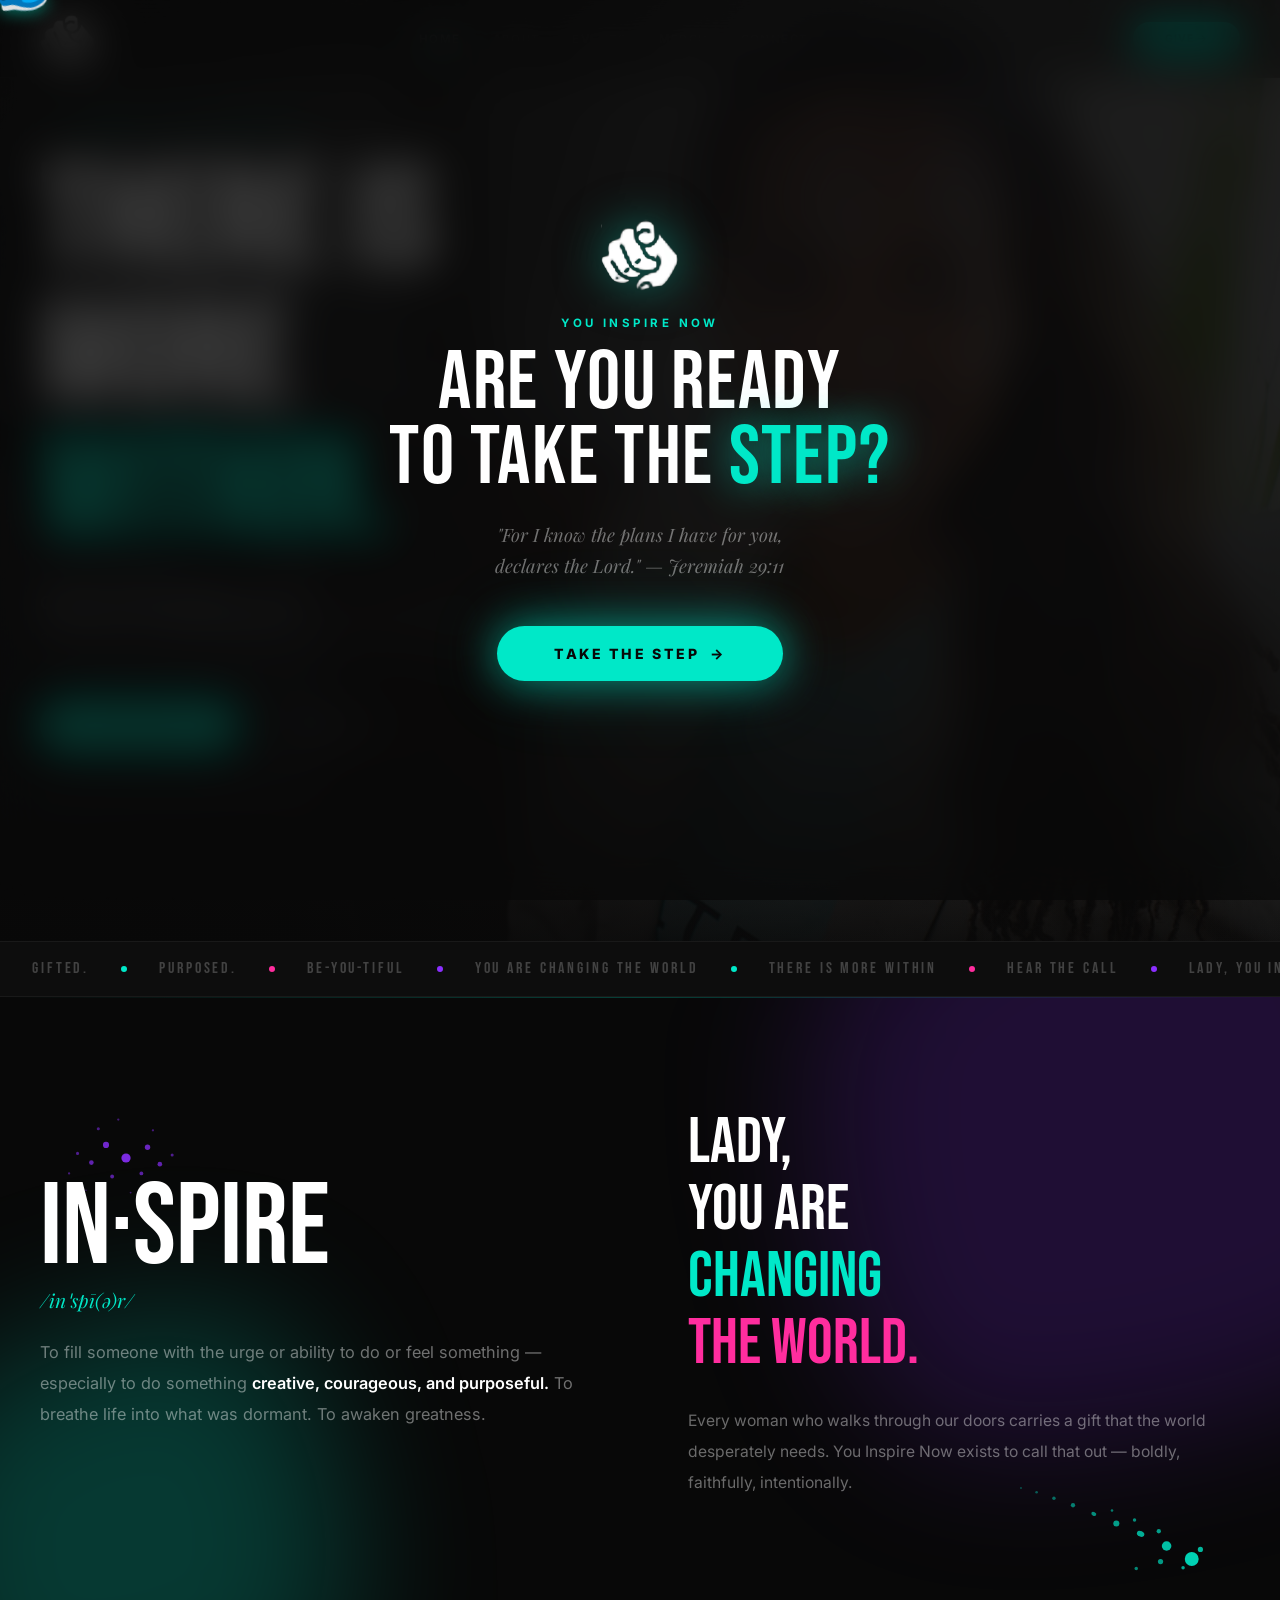
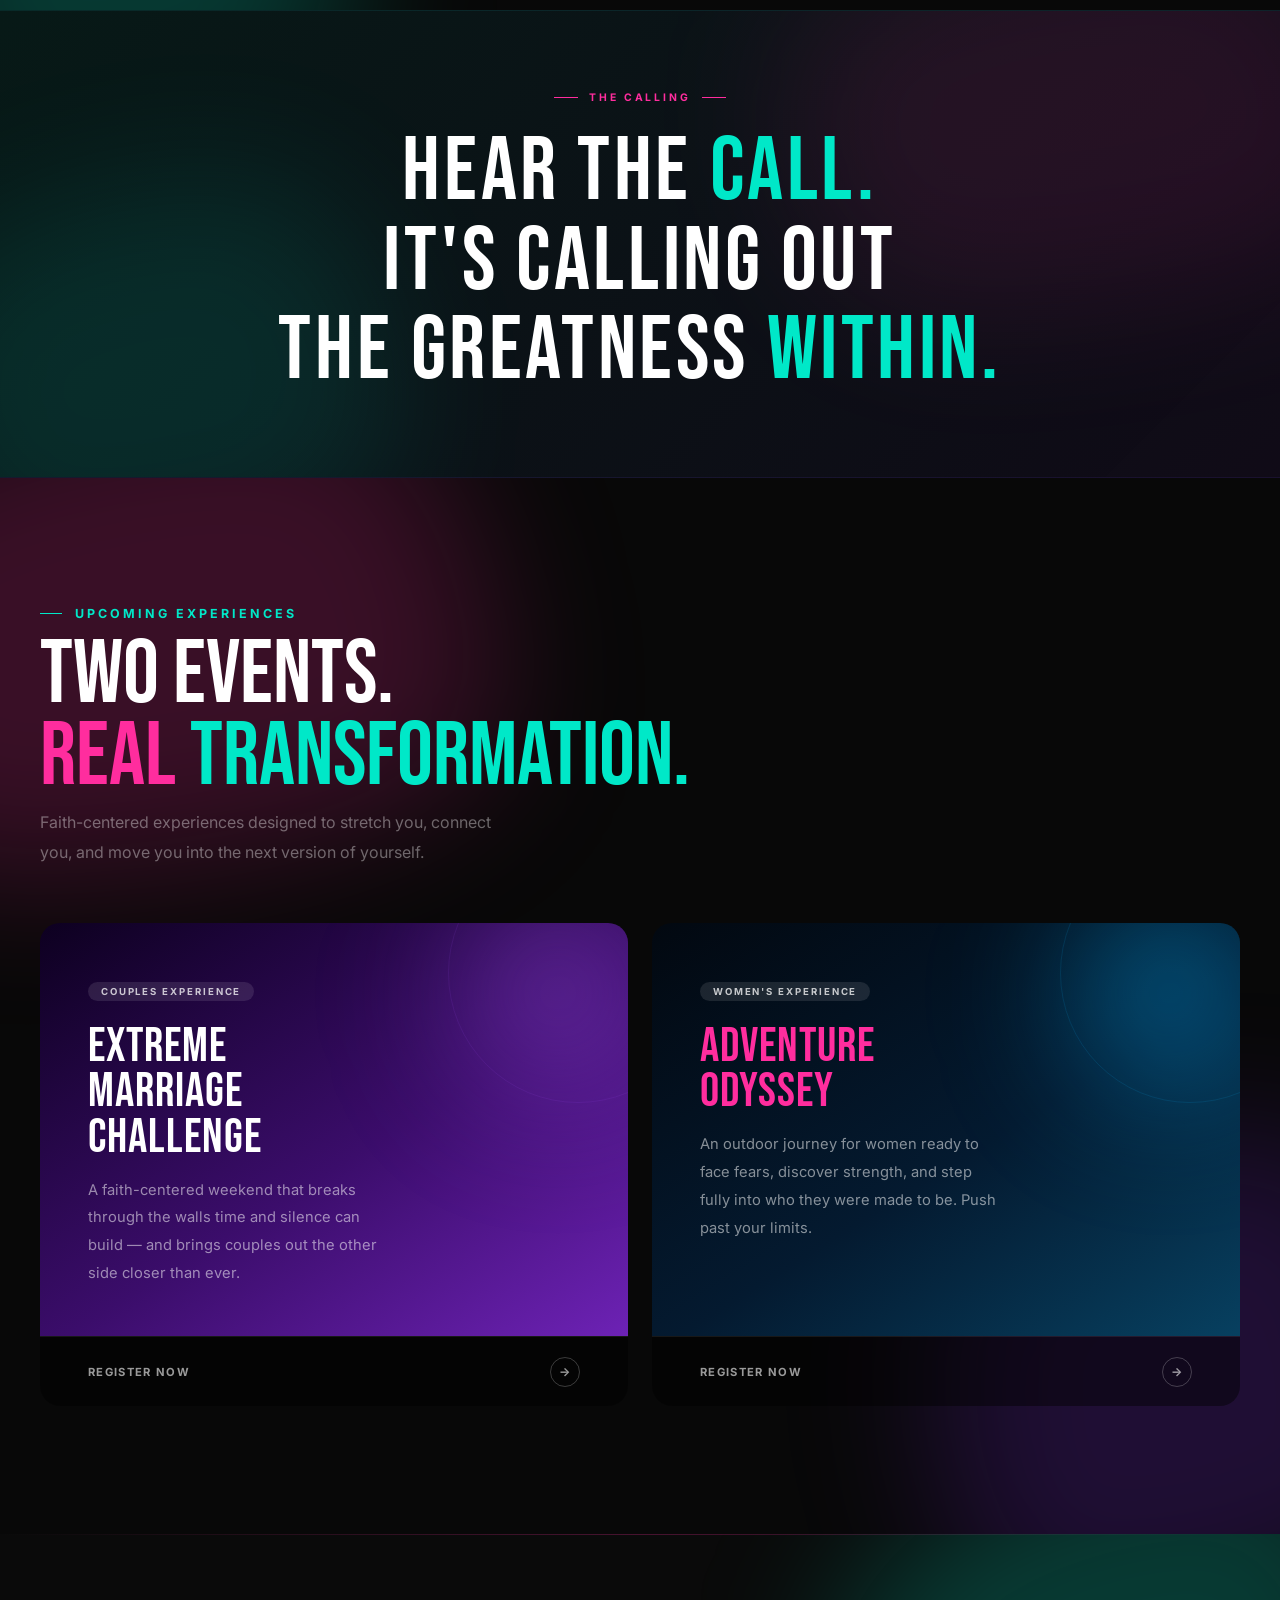
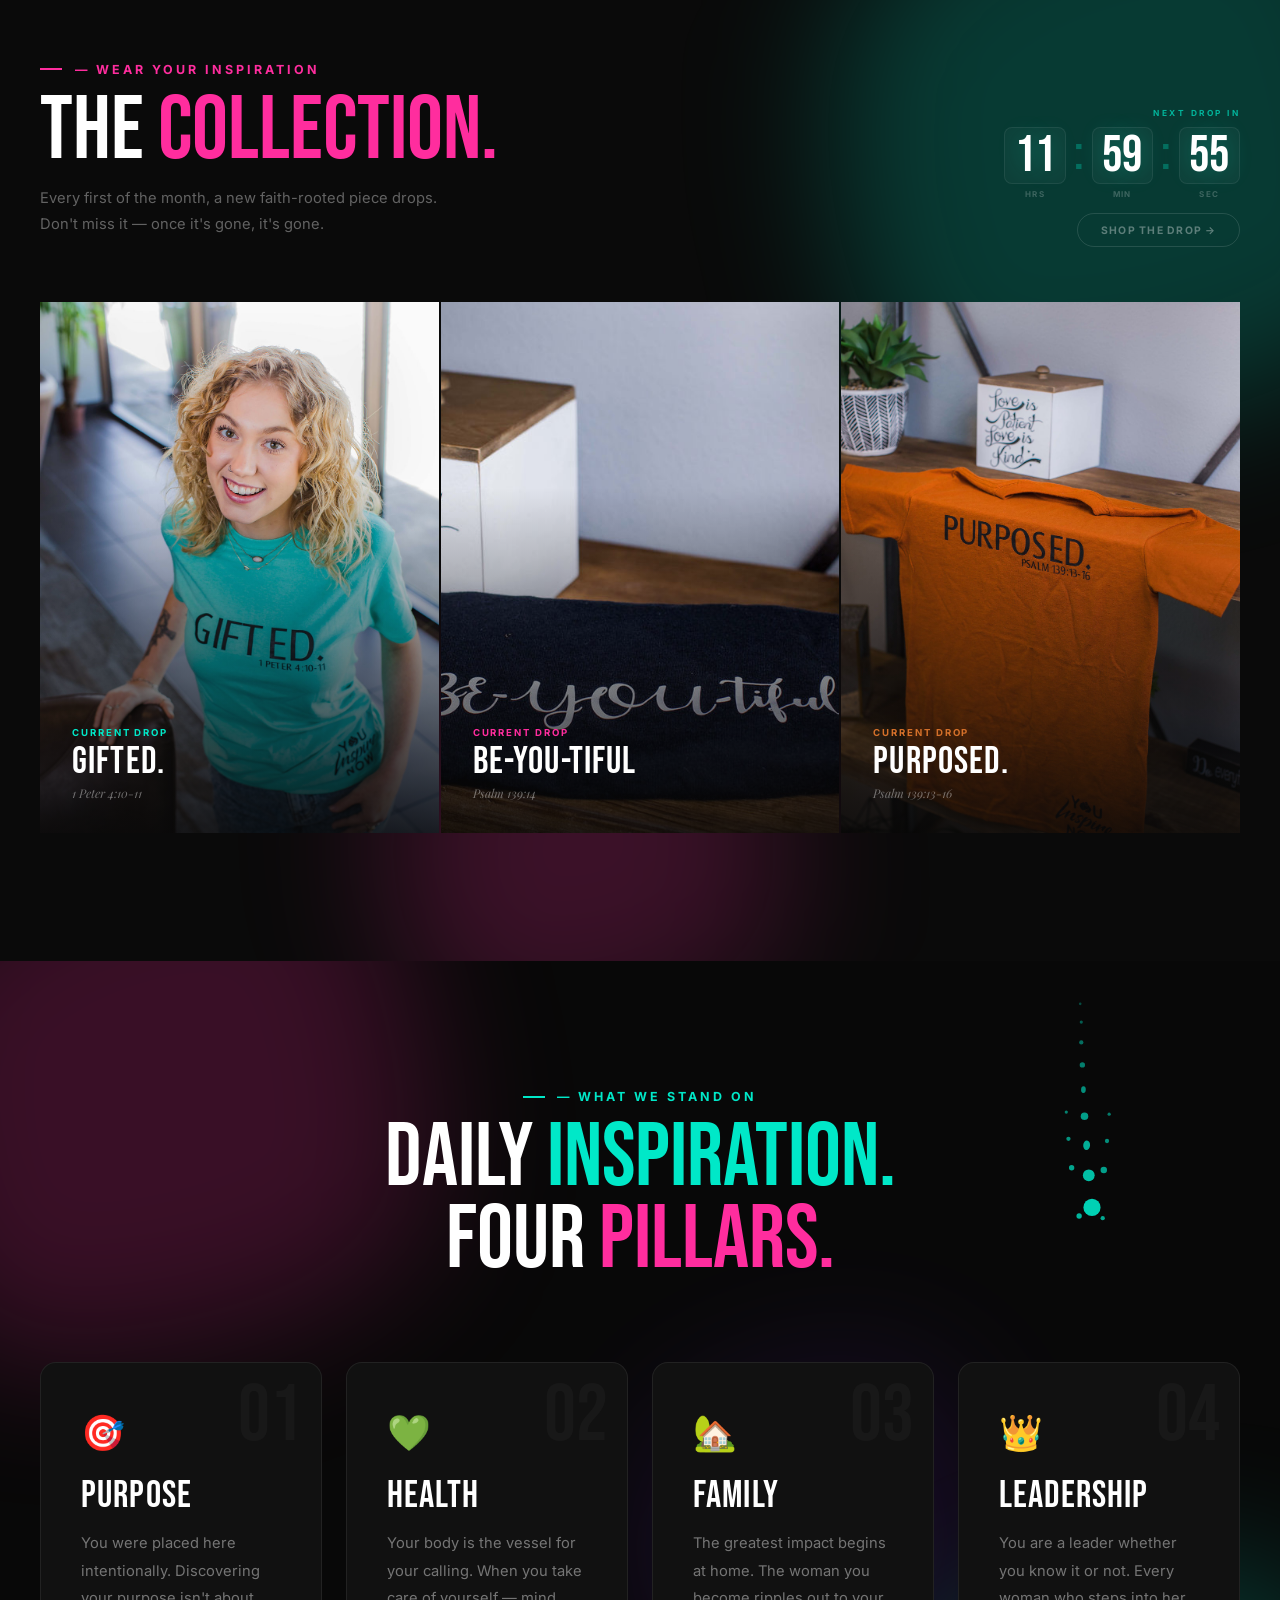
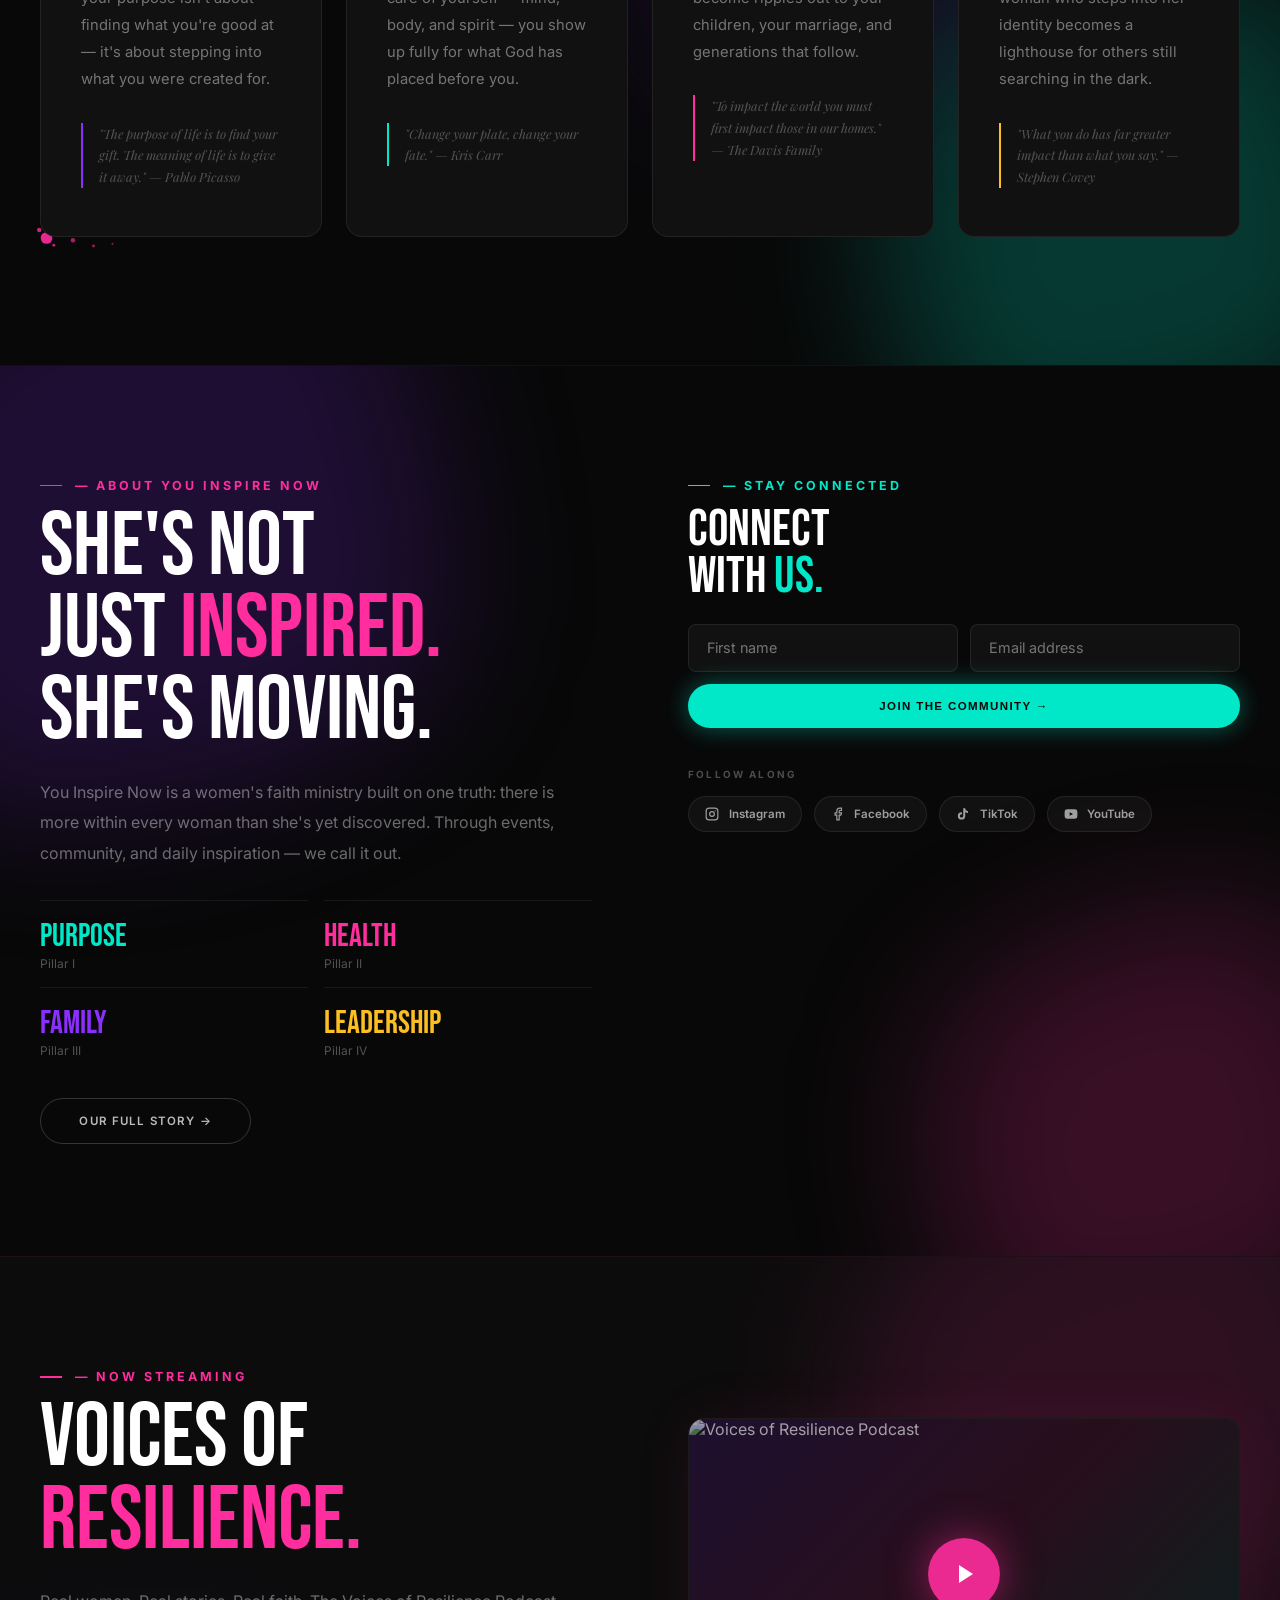
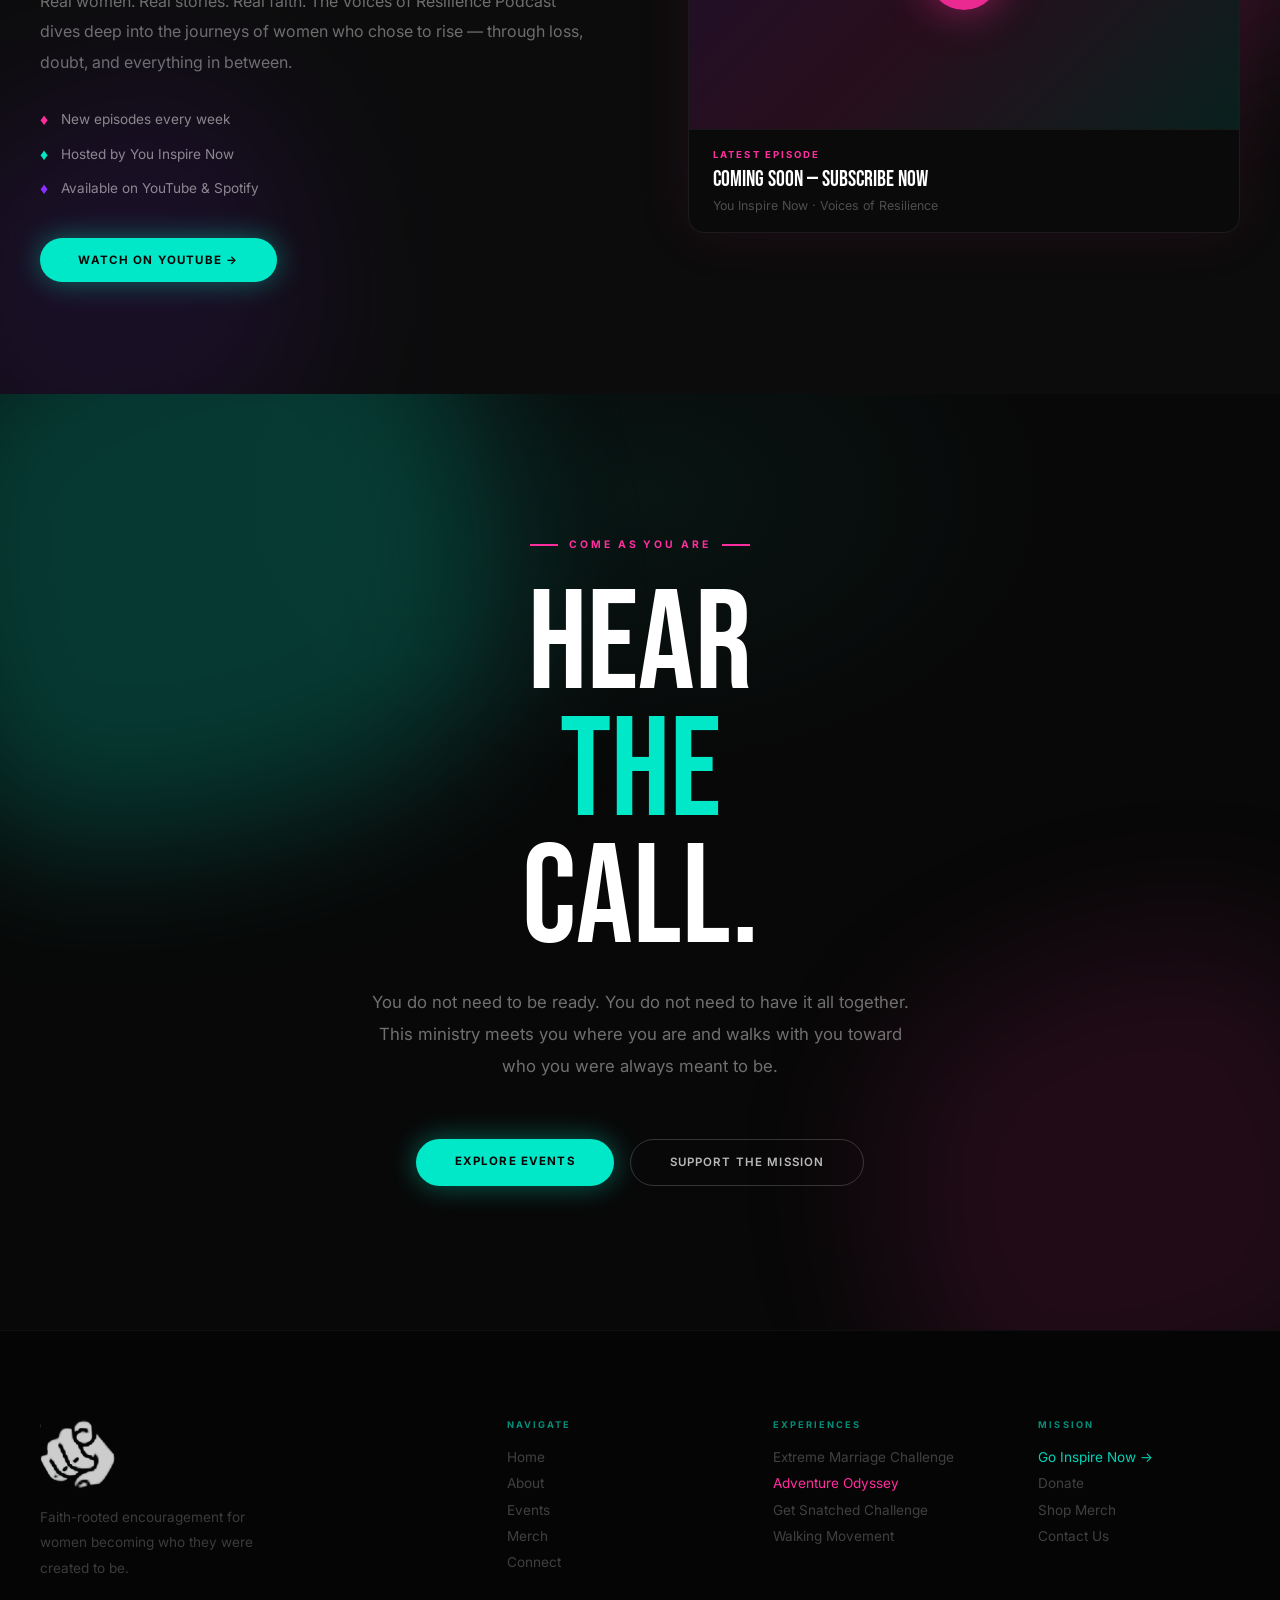
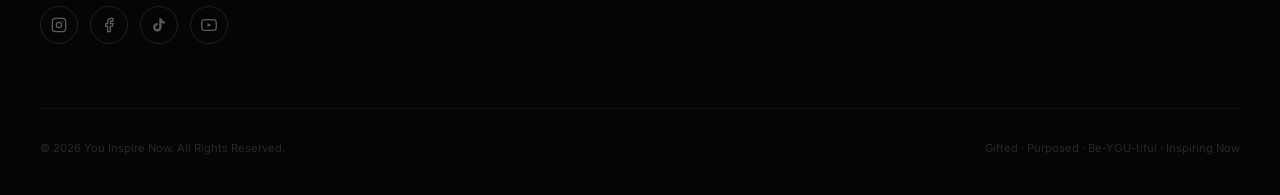
==== index.html @ 540a0f5f "Hero: clean bold redesign matching GIN's aesthetic - Brighten photo from brightness(0.28) to brightn" ====
<!DOCTYPE html>
<html lang="en">
<head>
<meta charset="UTF-8">
<meta name="viewport" content="width=device-width, initial-scale=1.0">
<title>You Inspire Now — There Is More Within</title>
<link rel="preconnect" href="https://fonts.googleapis.com">
<link href="https://fonts.googleapis.com/css2?family=Bebas+Neue&family=Dancing+Script:wght@700&family=Playfair+Display:ital,wght@0,400;0,700;1,400;1,700&family=Inter:wght@300;400;500;600;700&display=swap" rel="stylesheet">
<style>
*,*::before,*::after{box-sizing:border-box;margin:0;padding:0;}
html{scroll-behavior:smooth;}
body{font-family:'Inter',sans-serif;background:#080808;color:#fff;overflow-x:hidden;cursor:none;}
@media(hover:none){body{cursor:auto;}}
:root{
  --teal:#00E8C8;--teal-d:#00BFA8;
  --pink:#FF2D9E;--pink-d:#CC2480;
  --pu:#8B2FFF;--pu-d:#6E26CC;
  --black:#080808;--card:#111111;--card2:#161616;
  --border:rgba(255,255,255,0.07);
  --muted:rgba(255,255,255,0.38);
}

/* ── GRAIN ── */
.grain{position:fixed;inset:0;pointer-events:none;z-index:9999;opacity:0.028;
  background-image:url("data:image/svg+xml,%3Csvg viewBox='0 0 256 256' xmlns='http://www.w3.org/2000/svg'%3E%3Cfilter id='n'%3E%3CfeTurbulence type='fractalNoise' baseFrequency='0.85' numOctaves='4' stitchTiles='stitch'/%3E%3C/filter%3E%3Crect width='100%25' height='100%25' filter='url(%23n)'/%3E%3C/svg%3E");}

/* ── SNEAKER CURSOR ── */
#cursor{position:fixed;pointer-events:none;z-index:100001;font-size:42px;line-height:1;
  user-select:none;transform:translate(-6px,-32px) rotate(-15deg);
  transition:font-size 0.15s ease,transform 0.15s ease;
  filter:drop-shadow(0 2px 8px rgba(0,232,200,0.5));}
#cursor.hov{font-size:54px;transform:translate(-6px,-40px) rotate(-20deg);}
@media(hover:none){#cursor{display:none;}}

/* ── INTRO OVERLAY ── */
#intro{position:fixed;inset:0;z-index:99999;
  background:rgba(8,8,8,0.78);
  -webkit-backdrop-filter:blur(22px) saturate(1.2);
  backdrop-filter:blur(22px) saturate(1.2);
  display:flex;align-items:center;justify-content:center;
  transition:opacity 0.5s ease;}
#intro.out{opacity:0;pointer-events:none;}
#intro-paint{position:absolute;inset:0;pointer-events:none;z-index:1;overflow:hidden;}
.ip-blob{position:absolute;transform:scale(0);will-change:transform;}
.ip1{width:320vmax;height:320vmax;right:0;bottom:0;margin-right:-160vmax;margin-bottom:-160vmax;
  background:radial-gradient(ellipse at 58% 42%,#00E8C8,#00C0A8);
  border-radius:63% 37% 71% 29% / 55% 48% 52% 45%;filter:blur(8px);}
.ip2{width:300vmax;height:300vmax;left:0;top:0;margin-left:-150vmax;margin-top:-150vmax;
  background:radial-gradient(ellipse at 42% 58%,#FF2D9E,#CC1A7A);
  border-radius:42% 58% 38% 62% / 70% 35% 65% 30%;filter:blur(7px);}
.ip3{width:280vmax;height:280vmax;right:0;top:0;margin-right:-140vmax;margin-top:-140vmax;
  background:radial-gradient(ellipse at 36% 55%,#8B2FFF,#6B18CC);
  border-radius:71% 29% 55% 45% / 38% 62% 38% 62%;filter:blur(9px);}
.ip4{width:260vmax;height:260vmax;left:0;bottom:0;margin-left:-130vmax;margin-bottom:-130vmax;
  background:radial-gradient(ellipse at 64% 36%,#FF2D9E,#FF6EC7);
  border-radius:38% 62% 45% 55% / 60% 42% 58% 40%;filter:blur(6px);}
.ip5{width:360vmax;height:360vmax;left:50%;top:50%;margin-left:-180vmax;margin-top:-180vmax;
  background:#080808;border-radius:50%;filter:blur(0);}
.ip-blob.fire{animation:ip-burst 1.2s cubic-bezier(0.34,0,0.2,1) forwards;}
.ip1.fire{animation-delay:0s;}.ip2.fire{animation-delay:0.18s;}.ip3.fire{animation-delay:0.32s;}
.ip4.fire{animation-delay:0.44s;}.ip5.fire{animation-delay:0.65s;}
@keyframes ip-burst{
  0%{transform:scale(0);}
  65%{transform:scale(1.06);}
  82%{transform:scale(0.97);}
  100%{transform:scale(1);}}
.intro-content{position:relative;z-index:2;text-align:center;padding:2rem;max-width:600px;}
.intro-logo{height:72px;filter:invert(1) drop-shadow(0 0 24px rgba(0,232,200,0.5));opacity:0;
  animation:ib-rise 0.9s 0.2s cubic-bezier(0.16,1,0.3,1) forwards;margin-bottom:1.6rem;display:block;margin-left:auto;margin-right:auto;}
.ib-tag{font-size:0.72rem;font-weight:700;letter-spacing:0.3em;text-transform:uppercase;color:var(--teal);
  opacity:0;animation:ib-rise 0.6s 0.6s ease forwards;margin-bottom:1rem;}
.ib-main{font-family:'Bebas Neue',sans-serif;font-size:clamp(3rem,6.5vw,6rem);
  color:#fff;line-height:0.9;letter-spacing:0.02em;opacity:0;
  animation:ib-rise 0.8s 0.9s cubic-bezier(0.16,1,0.3,1) forwards;margin-bottom:1.4rem;}
.ib-main .tl{color:var(--teal);text-shadow:0 0 40px rgba(0,232,200,0.7);}
.ib-sub{font-family:'Playfair Display',serif;font-style:italic;font-size:1.15rem;
  color:rgba(255,255,255,0.42);line-height:1.7;opacity:0;
  animation:ib-rise 0.6s 1.4s ease forwards;margin-bottom:2.8rem;}
.ib-btn{display:inline-flex;align-items:center;gap:0.9rem;padding:1.2rem 3.6rem;
  background:var(--teal);color:#080808;font-family:'Inter',sans-serif;font-weight:800;
  font-size:0.88rem;letter-spacing:0.18em;text-transform:uppercase;border:none;border-radius:100px;
  cursor:pointer;box-shadow:0 0 40px rgba(0,232,200,0.55),0 0 80px rgba(0,232,200,0.2);
  transition:transform 0.2s cubic-bezier(.34,1.56,.64,1),box-shadow 0.2s;opacity:0;
  animation:ib-rise 0.7s 1.8s cubic-bezier(0.16,1,0.3,1) forwards;}
.ib-btn:hover{transform:scale(1.06);box-shadow:0 0 60px rgba(0,232,200,0.8),0 0 120px rgba(0,232,200,0.35);}
.ib-btn:active{transform:scale(0.97);}
@keyframes ib-rise{from{opacity:0;transform:translateY(22px);}to{opacity:1;transform:translateY(0);}}

/* ── PAINT SPLATTERS ── */
.splat-wrap{position:absolute;pointer-events:none;}
.splat-wrap svg{width:100%;height:100%;overflow:visible;}

/* ── HERO TOP SHADE ── */
.hero-top-shade{position:absolute;top:0;left:0;right:0;height:220px;
  background:linear-gradient(to bottom,rgba(8,8,8,0.85) 0%,transparent 100%);
  z-index:1;pointer-events:none;}

/* ── HERO SCRIPTURE ── */
.hero-scripture{font-family:'Playfair Display',serif;font-style:italic;
  font-size:0.95rem;color:rgba(255,255,255,0.32);margin-top:-1rem;
  margin-bottom:2.5rem;letter-spacing:0.02em;}

/* ── MUSIC BUTTON ── */
#music-btn{position:fixed;bottom:2rem;right:2rem;z-index:998;
  width:52px;height:52px;border-radius:50%;
  background:rgba(8,8,8,0.75);border:1.5px solid rgba(0,232,200,0.45);
  backdrop-filter:blur(20px);cursor:pointer;
  display:flex;align-items:center;justify-content:center;
  font-size:1.2rem;color:var(--teal);
  transition:all 0.25s ease;
  box-shadow:0 0 0 0 rgba(0,232,200,0.3),0 4px 20px rgba(0,0,0,0.5);}
#music-btn:hover{background:rgba(0,232,200,0.12);border-color:var(--teal);transform:scale(1.1);
  box-shadow:0 0 20px rgba(0,232,200,0.4),0 4px 20px rgba(0,0,0,0.5);}
#music-btn.playing{background:rgba(0,232,200,0.1);border-color:var(--teal);color:var(--teal);
  box-shadow:0 0 24px rgba(0,232,200,0.5),0 0 48px rgba(0,232,200,0.2),0 4px 20px rgba(0,0,0,0.5);
  animation:music-pulse 2s ease-in-out infinite;}
@keyframes music-pulse{0%,100%{box-shadow:0 0 24px rgba(0,232,200,0.5),0 4px 20px rgba(0,0,0,0.5);}50%{box-shadow:0 0 40px rgba(0,232,200,0.7),0 0 70px rgba(0,232,200,0.25),0 4px 20px rgba(0,0,0,0.5);}}
#music-btn.resume-needed{border-color:var(--pink);color:var(--pink);animation:music-pulse 1s ease-in-out infinite;}

/* ── PAINT SPLASH BLOBS ── */
.blob{position:absolute;border-radius:71% 29% 76% 24% / 42% 68% 32% 58%;
  filter:blur(72px);pointer-events:none;
  animation:blob-drift var(--bd,14s) ease-in-out infinite alternate var(--bdel,0s);}
.blob-teal{background:rgba(0,232,200,0.22);}
.blob-pink{background:rgba(255,45,158,0.20);}
.blob-pu{background:rgba(139,47,255,0.18);}
@keyframes blob-drift{
  from{transform:translate(0,0) scale(1);border-radius:71% 29% 76% 24% / 42% 68% 32% 58%;}
  to{transform:translate(var(--btx,30px),var(--bty,-20px)) scale(var(--bs,1.12));
     border-radius:42% 58% 31% 69% / 70% 35% 65% 30%;}}

/* ── PARTICLES ── */
.ptcl{position:absolute;border-radius:50%;pointer-events:none;z-index:1;
  animation:ptcl-float var(--d,8s) ease-in-out infinite var(--del,0s);}
@keyframes ptcl-float{
  0%,100%{transform:translate(0,0);opacity:var(--op,0.4);}
  25%{transform:translate(var(--x1,20px),var(--y1,-30px));opacity:calc(var(--op)*1.5);}
  50%{transform:translate(var(--x2,-15px),var(--y2,-60px));opacity:var(--op,0.4);}
  75%{transform:translate(var(--x3,10px),var(--y3,-20px));opacity:calc(var(--op)*0.5);}
}

/* ── HERO LINE STAGGER ── */
.hero-line{display:block;opacity:0;transform:translateY(28px);
  animation:hero-slide 0.9s cubic-bezier(0.16,1,0.3,1) both;}
@keyframes hero-slide{to{opacity:1;transform:translateY(0);}}

/* ── SCROLL REVEAL ── */
.reveal{opacity:0;transform:translateY(32px);transition:opacity 0.75s ease,transform 0.75s ease;}
.reveal.in{opacity:1;transform:translateY(0);}
.reveal-left{opacity:0;transform:translateX(-32px);transition:opacity 0.75s ease,transform 0.75s ease;}
.reveal-left.in{opacity:1;transform:translateX(0);}
.reveal-right{opacity:0;transform:translateX(32px);transition:opacity 0.75s ease,transform 0.75s ease;}
.reveal-right.in{opacity:1;transform:translateX(0);}

/* ── MARQUEE ── */
.marquee-wrap{overflow:hidden;padding:1.1rem 0;
  background:rgba(255,255,255,0.02);
  border-top:1px solid rgba(255,255,255,0.05);
  border-bottom:1px solid rgba(255,255,255,0.05);}
.marquee-inner{display:flex;width:max-content;animation:marquee 22s linear infinite;}
.marquee-inner:hover{animation-play-state:paused;}
@keyframes marquee{to{transform:translateX(-50%);}}
.marquee-item{white-space:nowrap;padding:0 2rem;
  font-family:'Bebas Neue',sans-serif;font-size:1rem;letter-spacing:0.18em;
  color:rgba(255,255,255,0.22);display:flex;align-items:center;gap:2rem;}
.m-dot{width:6px;height:6px;border-radius:50%;background:var(--mc,var(--teal));flex-shrink:0;}

/* ── NAV ── */
#nav{position:fixed;top:0;left:0;right:0;z-index:500;padding:0.85rem 2.5rem;
  background:rgba(8,8,8,0.55);backdrop-filter:blur(12px);
  border-bottom:1px solid rgba(255,255,255,0.04);
  transition:background 0.4s,box-shadow 0.4s,border-color 0.4s;}
#nav.scrolled{background:rgba(8,8,8,0.97);backdrop-filter:blur(24px);
  box-shadow:0 1px 0 rgba(255,255,255,0.06);border-color:rgba(255,255,255,0.06);}
.nav-in{max-width:1340px;margin:0 auto;display:grid;grid-template-columns:auto 1fr auto;align-items:center;gap:2rem;}.nav-actions{display:flex;align-items:center;justify-content:flex-end;gap:1rem;}
.nav-logo{display:flex;align-items:center;gap:0.65rem;text-decoration:none;}.nav-logo img{height:50px;display:block;filter:invert(1);mix-blend-mode:screen;}
.nav-brand{font-family:'Bebas Neue',sans-serif;font-size:1.1rem;color:#fff;letter-spacing:0.1em;line-height:1;white-space:nowrap;}
.nav-links{display:flex;align-items:center;justify-content:center;gap:2rem;}
.nav-a{font-family:'Inter',sans-serif;font-size:0.72rem;font-weight:600;letter-spacing:0.12em;
  text-transform:uppercase;color:rgba(255,255,255,0.42);text-decoration:none;
  transition:color 0.2s;position:relative;}
.nav-a::after{content:'';position:absolute;bottom:-4px;left:0;width:0;height:1.5px;
  background:var(--teal);transition:width 0.25s;}
.nav-a:hover,.nav-a.active{color:#fff;}
.nav-a:hover::after,.nav-a.active::after{width:100%;}
.nav-pill{padding:0.65rem 2rem;background:var(--teal);color:#080808;
  font-family:'Inter',sans-serif;font-size:0.65rem;font-weight:700;letter-spacing:0.1em;text-transform:uppercase;
  border-radius:100px;text-decoration:none;
  transition:transform 0.2s cubic-bezier(.34,1.56,.64,1),box-shadow 0.2s;
  box-shadow:0 0 20px rgba(0,232,200,0.35);}
.nav-pill:hover{transform:scale(1.07);box-shadow:0 0 32px rgba(0,232,200,0.55);}
.nav-burger{display:none;flex-direction:column;gap:5px;cursor:pointer;padding:4px;background:none;border:none;}
.nav-burger span{display:block;width:22px;height:2px;background:#fff;border-radius:2px;}

/* ── HERO ── */
#hero{min-height:100vh;position:relative;overflow:hidden;
  display:flex;align-items:flex-end;padding-bottom:8rem;padding-top:110px;}
.hero-bg{position:absolute;inset:0;
  background:url('images/hero.jpg') center 18% / cover no-repeat;
  filter:brightness(0.52) saturate(0.88);
  transform:scale(1.04);transition:transform 12s ease;}
#hero:hover .hero-bg{transform:scale(1);}
.hero-overlay{position:absolute;inset:0;
  background:
    linear-gradient(105deg,rgba(8,8,8,0.94) 0%,rgba(8,8,8,0.78) 38%,rgba(8,8,8,0.3) 65%,rgba(8,8,8,0.05) 100%),
    linear-gradient(to top,rgba(8,8,8,0.9) 0%,transparent 45%);}

.hero-content{position:relative;z-index:2;max-width:1340px;margin:0 auto;padding:0 2.5rem;width:100%;}
.hero-tag{font-family:'Inter',sans-serif;font-size:0.75rem;font-weight:700;
  letter-spacing:0.26em;text-transform:uppercase;color:rgba(0,232,200,0.8);
  display:inline-flex;align-items:center;gap:0.7rem;margin-bottom:1.5rem;}
.hero-tag::before{content:'';width:28px;height:1.5px;background:var(--teal);}

.hero-h1{font-family:'Bebas Neue',sans-serif;
  font-size:clamp(5.5rem,11vw,11rem);
  line-height:0.96;letter-spacing:0.02em;color:#fff;
  margin-bottom:1.5rem;}
.hero-h1 .accent{color:var(--teal);display:block;}

.hero-sub{font-size:1.12rem;font-weight:300;color:rgba(255,255,255,0.5);
  line-height:1.9;max-width:480px;margin-bottom:3rem;}
.hero-sub strong{color:rgba(255,255,255,0.88);font-weight:600;}

.hero-btns{display:flex;flex-wrap:wrap;gap:1rem;margin-bottom:4rem;}
.btn-teal{display:inline-block;padding:0.95rem 2.4rem;
  background:var(--teal);color:#080808;
  font-weight:700;font-size:0.72rem;letter-spacing:0.1em;text-transform:uppercase;
  border-radius:100px;text-decoration:none;
  box-shadow:0 0 28px rgba(0,232,200,0.4);
  transition:transform 0.2s cubic-bezier(.34,1.56,.64,1),box-shadow 0.2s;}
.btn-teal:hover{transform:translateY(-3px) scale(1.04);box-shadow:0 0 48px rgba(0,232,200,0.6);}
.btn-ghost{display:inline-block;padding:0.95rem 2.4rem;
  background:transparent;color:rgba(255,255,255,0.72);
  font-weight:600;font-size:0.72rem;letter-spacing:0.1em;text-transform:uppercase;
  border-radius:100px;text-decoration:none;
  border:1.5px solid rgba(255,255,255,0.18);
  transition:border-color 0.2s,color 0.2s,transform 0.2s;}
.btn-ghost:hover{border-color:rgba(255,255,255,0.5);color:#fff;transform:translateY(-2px);}

.hero-stats{display:flex;gap:3rem;}
.hero-stat-n{font-family:'Bebas Neue',sans-serif;font-size:2.2rem;color:var(--teal);line-height:1;}
.hero-stat-l{font-size:0.6rem;font-weight:600;letter-spacing:0.14em;text-transform:uppercase;
  color:rgba(255,255,255,0.28);margin-top:0.2rem;}

/* ── DEFINE SECTION ── */
#define{background:#080808;padding:7rem 2.5rem;position:relative;overflow:hidden;isolation:isolate;}
#define::before{content:'';position:absolute;top:0;left:0;right:0;height:1px;
  background:linear-gradient(90deg,transparent,rgba(0,232,200,0.25),transparent);}
.def-in{max-width:1340px;margin:0 auto;display:grid;grid-template-columns:1fr 1fr;gap:6rem;align-items:center;}
.def-left{}
.def-word{font-family:'Bebas Neue',sans-serif;font-size:clamp(4rem,9vw,8rem);
  color:#fff;line-height:0.9;margin-bottom:0.4rem;}
.def-phonetic{font-family:'Playfair Display',serif;font-style:italic;
  font-size:1.2rem;color:var(--teal);margin-bottom:1.5rem;}
.def-text{font-size:1.02rem;color:rgba(255,255,255,0.42);line-height:1.9;}
.def-text em{color:#fff;font-style:normal;font-weight:600;}
.def-right{}
.def-statement{font-family:'Bebas Neue',sans-serif;
  font-size:clamp(2.2rem,5vw,4rem);line-height:1.05;color:#fff;margin-bottom:1.8rem;}
.def-statement .tl{color:var(--teal);}
.def-statement .pk{color:var(--pink);}
.def-sub{font-size:0.98rem;color:rgba(255,255,255,0.4);line-height:1.95;}

/* ── STATEMENT BAND ── */
#statement-band{padding:5rem 2.5rem;
  background:linear-gradient(135deg,rgba(0,232,200,0.08) 0%,rgba(139,47,255,0.06) 100%);
  border-top:1px solid rgba(0,232,200,0.1);
  border-bottom:1px solid rgba(139,47,255,0.1);
  text-align:center;position:relative;overflow:hidden;}
.sb-in{max-width:1100px;margin:0 auto;position:relative;z-index:1;}
.sb-label{font-size:0.65rem;font-weight:700;letter-spacing:0.28em;text-transform:uppercase;
  color:var(--pink);display:flex;align-items:center;justify-content:center;gap:0.7rem;margin-bottom:1.5rem;}
.sb-label::before,.sb-label::after{content:'';width:24px;height:1.5px;background:var(--pink);}
.sb-h{font-family:'Bebas Neue',sans-serif;font-size:clamp(2.5rem,7vw,6rem);
  line-height:1;color:#fff;letter-spacing:0.04em;}
.sb-h .accent{color:var(--teal);}

/* ── EVENTS PREVIEW ── */
#events-preview{background:#080808;padding:8rem 2.5rem;position:relative;overflow:hidden;}
.ep-in{max-width:1340px;margin:0 auto;}
.section-label{font-size:0.78rem;font-weight:700;letter-spacing:0.24em;text-transform:uppercase;
  color:var(--teal);display:flex;align-items:center;gap:0.8rem;margin-bottom:0.8rem;}
.section-label::before{content:'';width:22px;height:1.5px;background:currentColor;}
.section-h{font-family:'Bebas Neue',sans-serif;font-size:clamp(3rem,7vw,6rem);
  color:#fff;line-height:0.92;margin-bottom:0.5rem;}
.section-h .tl{color:var(--teal);}
.section-h .pk{color:var(--pink);}
.section-h .pu{color:var(--pu);}
.section-sub{font-size:1rem;color:var(--muted);line-height:1.9;max-width:480px;margin-bottom:3.5rem;}

.ep-grid{display:grid;grid-template-columns:1fr 1fr;gap:1.5rem;}
.ep-card{border-radius:20px;overflow:hidden;text-decoration:none;
  position:relative;display:flex;flex-direction:column;
  transition:transform 0.4s cubic-bezier(.34,1.56,.64,1),box-shadow 0.4s;}
.ep-card:hover{transform:translateY(-10px);}
.ep-body{padding:3.5rem 3rem 3rem;flex:1;position:relative;overflow:hidden;}
.ep-tag{display:inline-block;font-size:0.6rem;font-weight:700;letter-spacing:0.2em;
  text-transform:uppercase;padding:0.25rem 0.8rem;border-radius:100px;
  background:rgba(255,255,255,0.1);color:rgba(255,255,255,0.75);margin-bottom:1.4rem;}
.ep-title{font-family:'Bebas Neue',sans-serif;font-size:3rem;color:#fff;
  line-height:0.95;letter-spacing:0.02em;margin-bottom:1rem;}
.ep-desc{font-size:0.92rem;color:rgba(255,255,255,0.52);line-height:1.9;max-width:300px;}
.ep-foot{padding:1.2rem 3rem;border-top:1px solid rgba(255,255,255,0.08);
  display:flex;justify-content:space-between;align-items:center;
  font-family:'Inter',sans-serif;font-size:0.7rem;font-weight:700;letter-spacing:0.12em;text-transform:uppercase;
  color:rgba(255,255,255,0.6);}
.ep-arrow{width:30px;height:30px;border-radius:50%;border:1.5px solid rgba(255,255,255,0.22);
  display:flex;align-items:center;justify-content:center;font-size:0.75rem;
  transition:all 0.2s;}
.ep-card:hover .ep-arrow{background:rgba(255,255,255,0.12);border-color:rgba(255,255,255,0.5);}
.ep-orb{position:absolute;border-radius:50%;filter:blur(60px);pointer-events:none;top:-80px;right:-80px;}
.ep-ring{position:absolute;border-radius:50%;top:-80px;right:-80px;pointer-events:none;
  transition:transform 0.8s ease;}
.ep-card:hover .ep-ring{transform:scale(1.15) rotate(12deg);}

/* Card themes */
.ep-marriage .ep-body{background:linear-gradient(148deg,#0D0020 0%,#3B0D6B 55%,#6D22B5 100%);}
.ep-marriage .ep-foot{background:rgba(0,0,0,0.45);}
.ep-marriage .ep-orb{width:300px;height:300px;background:radial-gradient(circle,rgba(168,85,247,0.45),transparent 70%);}
.ep-marriage .ep-ring{width:260px;height:260px;border:1px solid rgba(168,85,247,0.1);}
.ep-marriage:hover{box-shadow:0 50px 100px rgba(107,34,181,0.45);}

.ep-adventure .ep-body{background:linear-gradient(148deg,#020810 0%,#041A30 55%,#074060 100%);}
.ep-adventure .ep-foot{background:rgba(0,0,0,0.45);}
.ep-adventure .ep-orb{width:300px;height:300px;background:radial-gradient(circle,rgba(0,180,255,0.5),transparent 70%);}
.ep-adventure .ep-ring{width:260px;height:260px;border:1px solid rgba(0,180,255,0.12);}
.ep-adventure:hover{box-shadow:0 50px 100px rgba(0,120,220,0.4);}
/* shine sweep */
.ep-card::before{content:'';position:absolute;inset:0;z-index:4;pointer-events:none;
  background:linear-gradient(115deg,transparent 30%,rgba(255,255,255,0.07) 50%,transparent 70%);
  transform:translateX(-120%);transition:transform 0.8s cubic-bezier(0.16,1,0.3,1);}
.ep-card:hover::before{transform:translateX(160%);}

/* ── MERCH PREVIEW ── */
#merch-preview{background:#0A0A0A;padding:8rem 2.5rem;position:relative;overflow:hidden;}
#merch-preview::before{content:'';position:absolute;top:0;left:0;right:0;height:1px;
  background:linear-gradient(90deg,transparent,rgba(255,45,158,0.25),transparent);}
.mp-in{max-width:1340px;margin:0 auto;}
.mp-header{display:flex;justify-content:space-between;align-items:flex-end;
  flex-wrap:wrap;gap:2rem;margin-bottom:4rem;}
.mp-link{font-size:0.65rem;font-weight:700;letter-spacing:0.12em;text-transform:uppercase;
  color:rgba(255,255,255,0.35);text-decoration:none;padding:0.6rem 1.4rem;
  border:1px solid rgba(255,255,255,0.12);border-radius:100px;
  transition:color 0.2s,border-color 0.2s;}
.mp-link:hover{color:#fff;border-color:rgba(255,255,255,0.45);}

.mp-grid{display:grid;grid-template-columns:repeat(3,1fr);gap:2px;}
.mp-card{position:relative;overflow:hidden;aspect-ratio:3/4;cursor:pointer;display:block;text-decoration:none;}
.mp-card img{width:100%;height:100%;object-fit:cover;display:block;
  transition:transform 0.9s cubic-bezier(0.16,1,0.3,1),filter 0.5s ease;}
.mp-card:hover img{transform:scale(1.1);filter:brightness(0.7);}
.mp-card::after{content:'';position:absolute;inset:0;
  background:linear-gradient(180deg,transparent 35%,rgba(8,8,8,0.85) 100%);
  transition:opacity 0.4s;}
.mp-card:hover::after{opacity:0.9;}
.mp-card-info{position:absolute;bottom:0;left:0;right:0;padding:2rem;z-index:2;}
.mp-card-tag{font-size:0.6rem;font-weight:700;letter-spacing:0.2em;text-transform:uppercase;
  color:var(--mc-clr,var(--teal));margin-bottom:0.4rem;}
.mp-card-name{font-family:'Bebas Neue',sans-serif;font-size:2.4rem;color:#fff;
  line-height:0.95;letter-spacing:0.03em;}
.mp-card-ref{font-family:'Playfair Display',serif;font-size:0.75rem;font-style:italic;
  color:rgba(255,255,255,0.4);margin-top:0.3rem;}
.mp-card-reveal{position:absolute;top:1.2rem;right:1.2rem;width:36px;height:36px;
  background:rgba(255,255,255,0.1);border:1.5px solid rgba(255,255,255,0.2);
  border-radius:50%;display:flex;align-items:center;justify-content:center;
  font-size:0.8rem;opacity:0;transform:scale(0.8);
  transition:opacity 0.3s,transform 0.3s;z-index:2;}
.mp-card:hover .mp-card-reveal{opacity:1;transform:scale(1);}
.mp-card-accent{position:absolute;left:0;top:0;bottom:0;width:4px;
  background:var(--mc-clr,var(--teal));transform:scaleY(0);transform-origin:bottom;
  transition:transform 0.5s cubic-bezier(0.16,1,0.3,1);z-index:2;}
.mp-card:hover .mp-card-accent{transform:scaleY(1);}

/* ── PILLARS ── */
#pillars{background:#080808;padding:8rem 2.5rem;position:relative;overflow:hidden;}
.pl-in{max-width:1340px;margin:0 auto;}
.pl-header{text-align:center;margin-bottom:5rem;}
.pl-grid{display:grid;grid-template-columns:repeat(4,1fr);gap:1.5rem;margin-top:4rem;}
.pl-card{background:var(--card);border:1px solid var(--border);
  border-radius:16px;padding:3rem 2.5rem;position:relative;overflow:hidden;
  transition:transform 0.4s cubic-bezier(.34,1.56,.64,1),box-shadow 0.4s,border-color 0.3s;}
.pl-card:hover{transform:translateY(-10px);border-color:var(--pc,var(--teal));}
.pl-card::before{content:'';position:absolute;inset:0;border-radius:16px;
  background:radial-gradient(circle at 0% 100%,var(--pc,var(--teal)),transparent 60%);
  opacity:0;transition:opacity 0.4s;}
.pl-card:hover::before{opacity:0.06;}
.pl-card::after{content:'';position:absolute;bottom:0;left:0;right:0;height:3px;
  background:var(--pc,var(--teal));transform:scaleX(0);transform-origin:left;
  transition:transform 0.4s ease;}
.pl-card:hover::after{transform:scaleX(1);}
.pl-num{font-family:'Bebas Neue',sans-serif;font-size:5rem;
  position:absolute;right:1.2rem;top:0.8rem;
  color:rgba(255,255,255,0.03);line-height:1;pointer-events:none;}
.pl-icon{font-size:2.2rem;margin-bottom:1.5rem;display:block;}
.pl-name{font-family:'Bebas Neue',sans-serif;font-size:2.4rem;color:#fff;
  line-height:0.95;margin-bottom:1rem;letter-spacing:0.03em;}
.pl-desc{font-size:0.92rem;color:rgba(255,255,255,0.42);line-height:1.85;margin-bottom:1.8rem;}
.pl-quote{font-family:'Playfair Display',serif;font-size:0.8rem;font-style:italic;
  color:rgba(255,255,255,0.28);line-height:1.7;
  padding-left:1rem;border-left:2px solid var(--pc,var(--teal));}

/* ── MISSION CTA ── */
#mission-cta{padding:9rem 2.5rem;position:relative;overflow:hidden;text-align:center;
  background:#080808;}
#mission-cta::before{content:'';position:absolute;top:-200px;left:50%;transform:translateX(-50%);
  width:900px;height:600px;border-radius:50%;
  background:radial-gradient(ellipse,rgba(0,232,200,0.06),transparent 65%);}
.mc-in{max-width:900px;margin:0 auto;position:relative;z-index:1;}
.mc-tag{font-size:0.65rem;font-weight:700;letter-spacing:0.28em;text-transform:uppercase;
  color:var(--pink);display:flex;align-items:center;justify-content:center;gap:0.7rem;margin-bottom:2rem;}
.mc-tag::before,.mc-tag::after{content:'';width:28px;height:1.5px;background:var(--pink);}
.mc-h{font-family:'Bebas Neue',sans-serif;font-size:clamp(4rem,11vw,9rem);
  color:#fff;line-height:0.9;margin-bottom:1.5rem;}
.mc-h .tl{color:var(--teal);}
.mc-sub{font-size:1.05rem;color:rgba(255,255,255,0.42);line-height:1.9;
  max-width:560px;margin:0 auto 3.5rem;}
.mc-btns{display:flex;flex-wrap:wrap;gap:1rem;justify-content:center;}

/* ── FOOTER ── */
footer{background:#050505;padding:5.5rem 2.5rem 2.5rem;
  border-top:1px solid rgba(255,255,255,0.04);}
.ft-in{max-width:1340px;margin:0 auto;}
.ft-grid{display:grid;grid-template-columns:2fr 1fr 1fr 1fr;gap:4rem;margin-bottom:4rem;}
.ft-brand img{height:70px;filter:invert(1);mix-blend-mode:screen;opacity:0.8;display:block;margin-bottom:1rem;}
.ft-brand p{font-size:0.85rem;color:rgba(255,255,255,0.22);line-height:1.9;max-width:240px;}
.ft-col h4{font-size:0.58rem;font-weight:700;letter-spacing:0.22em;text-transform:uppercase;
  color:var(--teal);opacity:0.6;margin-bottom:1.2rem;}
.ft-links{display:flex;flex-direction:column;gap:0.65rem;}
.ft-links a{font-size:0.85rem;color:rgba(255,255,255,0.24);text-decoration:none;transition:color 0.2s;}
.ft-links a:hover{color:rgba(255,255,255,0.8);}
.ft-socials{display:flex;gap:0.75rem;margin-top:1.5rem;}
.ft-soc{width:38px;height:38px;border-radius:50%;border:1.5px solid rgba(255,255,255,0.1);
  display:flex;align-items:center;justify-content:center;font-size:0.85rem;
  color:rgba(255,255,255,0.35);text-decoration:none;transition:all 0.2s;}
.ft-soc:hover{border-color:var(--teal);color:var(--teal);transform:scale(1.12);}
.ft-bot{border-top:1px solid rgba(255,255,255,0.04);padding-top:2rem;
  display:flex;justify-content:space-between;align-items:center;flex-wrap:wrap;gap:1rem;}
.ft-copy{font-size:0.7rem;color:rgba(255,255,255,0.14);}

/* ── RESPONSIVE ── */
@media(max-width:1024px){
  .def-in,.cta-in,.ft-grid{grid-template-columns:1fr 1fr;gap:3rem;}
  .ep-grid{grid-template-columns:1fr 1fr;}
  .pl-grid{grid-template-columns:1fr 1fr;}
  .mp-grid{grid-template-columns:1fr 1fr 1fr;}
}
@media(max-width:860px){
  .ep-grid,.mp-grid{grid-template-columns:1fr;}
  .pl-grid{grid-template-columns:1fr 1fr;}
  .def-in{grid-template-columns:1fr;}
}
@media(max-width:600px){
  #nav{padding:0.6rem 1.2rem;}
  .nav-logo img{height:40px;}.nav-in{grid-template-columns:1fr auto;}
  .nav-links{display:none;}
  .nav-links.open{display:flex;flex-direction:column;position:fixed;top:68px;left:0;right:0;
    background:rgba(8,8,8,0.98);padding:1.5rem;gap:1.2rem;z-index:499;
    box-shadow:0 12px 40px rgba(0,0,0,0.6);}
  .nav-a{font-size:0.9rem;}
  .nav-burger{display:flex;}
  .hero-h1{font-size:clamp(4rem,18vw,7rem);}
  .hero-content{padding:0 1.5rem;}
  #define,#events-preview,#merch-preview,#pillars,#mission-cta,#statement-band{padding:5rem 1.5rem;}
  .pl-grid{grid-template-columns:1fr;}
  .mp-grid{grid-template-columns:1fr 1fr;}
  .ft-grid{grid-template-columns:1fr;gap:2rem;}
  #music-btn{bottom:1.5rem;right:1.5rem;width:44px;height:44px;}
  .intro-content{padding:1.2rem;max-width:100%;}
  .intro-logo{height:52px;}
  .ib-main{font-size:clamp(2.6rem,11vw,4rem);}
  .ib-sub{font-size:1rem;}
  .ib-btn{padding:1rem 2.4rem;font-size:0.82rem;}
  /* hero */
  .hero-sub{font-size:1rem;max-width:100%;}
  .hero-btns{flex-direction:column;align-items:flex-start;}
  .hero-stats{gap:1.5rem;flex-wrap:wrap;}
  .hero-stat-n{font-size:1.8rem;}
  /* define */
  .def-word{font-size:clamp(3.5rem,14vw,6rem);}
  .def-sub{font-size:0.95rem;}
  .def-text{font-size:0.95rem;}
  /* event cards */
  .ep-body{padding:2.2rem 1.8rem 2rem;}
  .ep-title{font-size:2.2rem;}
  .ep-foot{padding:1rem 1.8rem;}
  /* merch section */
  .mp-header{flex-direction:column;align-items:flex-start;gap:1.5rem;}
  .mp-grid{grid-template-columns:1fr;}
  .mp-card-name{font-size:2rem;}
  /* pillars */
  .pl-card{padding:2rem 1.8rem;}
  .pl-name{font-size:2rem;}
  /* mission cta */
  .mc-btns{flex-direction:column;align-items:center;}
  .mc-sub{font-size:0.95rem;}
  /* footer */
  .ft-brand p{font-size:0.9rem;}
  .ft-links a{font-size:0.92rem;}
  .ft-copy{font-size:0.78rem;}
  .ft-soc{width:42px;height:42px;}
}
</style>
</head>
<body>

<!-- INTRO SPLASH -->
<div id="intro">
  <div id="intro-paint">
    <div class="ip-blob ip1"></div>
    <div class="ip-blob ip2"></div>
    <div class="ip-blob ip3"></div>
    <div class="ip-blob ip4"></div>
    <div class="ip-blob ip5"></div>
  </div>
  <div class="intro-content">
    <img src="Screenshot_2026-03-28_195930-removebg-preview.png" class="intro-logo" alt="You Inspire Now">
    <div class="ib-tag">You Inspire Now</div>
    <div class="ib-main">ARE YOU READY<br>TO TAKE THE <span class="tl">STEP?</span></div>
    <div class="ib-sub">"For I know the plans I have for you,<br>declares the Lord." — Jeremiah 29:11</div>
    <button class="ib-btn" id="take-step-btn">TAKE THE STEP &nbsp;→</button>
  </div>
</div>

<div class="grain"></div>
<div id="cursor">👟</div>


<audio id="bg-music" loop preload="metadata"><source src="audio/brave.mp3" type="audio/mpeg"></audio>
<button id="music-btn" title="Play music" aria-label="Toggle music">♪</button>

<!-- NAV -->
<nav id="nav">
  <div class="nav-in">
    <a href="index.html" class="nav-logo">
      <img src="Screenshot_2026-03-28_195930-removebg-preview.png" alt="You Inspire Now">
      
    </a>
    <div class="nav-links" id="nav-links">
      <a href="index.html" class="nav-a active">Home</a>
      <a href="about.html" class="nav-a">About</a>
      <a href="events.html" class="nav-a">Events</a>
      <a href="merch.html" class="nav-a">Merch</a>
      <a href="contact.html" class="nav-a">Connect</a>
    </div>
    <div class="nav-actions">
      <a href="donate.html" class="nav-pill">Give →</a>
      <button class="nav-burger" id="nav-burger" aria-label="Menu"><span></span><span></span><span></span></button>
    </div>
  </div>
</nav>

<!-- HERO -->
<section id="hero" class="hero">
  <div class="hero-bg"></div>
  <div class="hero-overlay"></div>
  <div class="hero-content">
    <div class="hero-tag">Women's Faith Ministry</div>
    <h1 class="hero-h1">
      <span class="hero-line" style="animation-delay:0.1s">There Is</span>
      <span class="hero-line" style="animation-delay:0.22s">More</span>
      <span class="hero-line accent" style="animation-delay:0.34s">Within.</span>
    </h1>
    <p class="hero-sub hero-line" style="animation-delay:0.5s"><strong>Calling out the greatness within,</strong> while inspiring those around you. You were made for more than this moment.</p>
    <div class="hero-btns hero-line" style="animation-delay:0.65s">
      <a href="events.html" class="btn-teal" data-magnetic>Explore Events</a>
      <a href="about.html" class="btn-ghost">Our Story</a>
    </div>
  </div>
</section>

<!-- MARQUEE -->
<div class="marquee-wrap">
  <div class="marquee-inner">
    <span class="marquee-item">GIFTED.<span class="m-dot" style="--mc:var(--teal);"></span>PURPOSED.<span class="m-dot" style="--mc:var(--pink);"></span>BE-YOU-TIFUL<span class="m-dot" style="--mc:var(--pu);"></span>YOU ARE CHANGING THE WORLD<span class="m-dot" style="--mc:var(--teal);"></span>THERE IS MORE WITHIN<span class="m-dot" style="--mc:var(--pink);"></span>HEAR THE CALL<span class="m-dot" style="--mc:var(--pu);"></span>LADY, YOU INSPIRE NOW<span class="m-dot" style="--mc:var(--teal);"></span></span>
    <span class="marquee-item">GIFTED.<span class="m-dot" style="--mc:var(--teal);"></span>PURPOSED.<span class="m-dot" style="--mc:var(--pink);"></span>BE-YOU-TIFUL<span class="m-dot" style="--mc:var(--pu);"></span>YOU ARE CHANGING THE WORLD<span class="m-dot" style="--mc:var(--teal);"></span>THERE IS MORE WITHIN<span class="m-dot" style="--mc:var(--pink);"></span>HEAR THE CALL<span class="m-dot" style="--mc:var(--pu);"></span>LADY, YOU INSPIRE NOW<span class="m-dot" style="--mc:var(--teal);"></span></span>
  </div>
</div>

<!-- DEFINITION -->
<section id="define">
  <div class="blob blob-pu" style="position:absolute;width:650px;height:650px;top:-200px;right:-180px;--bd:16s;--bdel:-3s;"></div>
  <div class="blob blob-teal" style="position:absolute;width:450px;height:450px;bottom:-150px;left:-100px;--bd:20s;--bdel:-8s;"></div>
  <div class="splat-wrap" style="width:260px;height:260px;bottom:-40px;right:5%;z-index:0;">
    <svg viewBox="0 0 300 200" fill="none"><circle cx="272" cy="145" r="8" fill="rgba(0,232,200,.90)"/><circle cx="282" cy="134" r="3" fill="rgba(0,232,200,.78)"/><circle cx="262" cy="155" r="2" fill="rgba(0,232,200,.72)"/><circle cx="243" cy="130" r="5.5" fill="rgba(0,232,200,.82)"/><ellipse cx="213" cy="116" rx="4.5" ry="3.2" transform="rotate(26,213,116)" fill="rgba(0,232,200,.74)"/><circle cx="185" cy="104" r="3.5" fill="rgba(0,232,200,.67)"/><ellipse cx="159" cy="93" rx="3" ry="2.2" transform="rotate(26,159,93)" fill="rgba(0,232,200,.60)"/><circle cx="135" cy="83" r="2.5" fill="rgba(0,232,200,.53)"/><circle cx="113" cy="75" r="2" fill="rgba(0,232,200,.46)"/><circle cx="93" cy="68" r="1.5" fill="rgba(0,232,200,.38)"/><circle cx="75" cy="63" r="1.2" fill="rgba(0,232,200,.30)"/><circle cx="234" cy="113" r="2.5" fill="rgba(0,232,200,.68)"/><circle cx="206" cy="100" r="2" fill="rgba(0,232,200,.60)"/><circle cx="180" cy="89" r="1.5" fill="rgba(0,232,200,.52)"/><circle cx="236" cy="148" r="3" fill="rgba(0,232,200,.65)"/><circle cx="208" cy="156" r="2" fill="rgba(0,232,200,.57)"/></svg>
  </div>
  <div class="splat-wrap" style="width:200px;height:200px;top:10%;left:2%;z-index:0;">
    <svg viewBox="0 0 260 220" fill="none"><circle cx="130" cy="110" r="6" fill="rgba(139,47,255,.88)"/><circle cx="104" cy="93" r="4" fill="rgba(139,47,255,.80)"/><circle cx="158" cy="96" r="3.5" fill="rgba(139,47,255,.74)"/><circle cx="85" cy="116" r="3" fill="rgba(139,47,255,.68)"/><circle cx="174" cy="118" r="3" fill="rgba(139,47,255,.68)"/><circle cx="112" cy="134" r="2.5" fill="rgba(139,47,255,.62)"/><circle cx="150" cy="130" r="2.5" fill="rgba(139,47,255,.62)"/><circle cx="67" cy="104" r="2" fill="rgba(139,47,255,.55)"/><circle cx="190" cy="106" r="2" fill="rgba(139,47,255,.55)"/><circle cx="94" cy="72" r="2" fill="rgba(139,47,255,.52)"/><circle cx="165" cy="74" r="1.5" fill="rgba(139,47,255,.48)"/><circle cx="56" cy="130" r="1.5" fill="rgba(139,47,255,.46)"/><circle cx="120" cy="60" r="1.5" fill="rgba(139,47,255,.45)"/><circle cx="136" cy="155" r="1.2" fill="rgba(139,47,255,.42)"/><circle cx="78" cy="152" r="1" fill="rgba(139,47,255,.40)"/></svg>
  </div>
  <div class="def-in">
    <div class="def-left reveal-left">
      <div class="def-word">in·spire</div>
      <div class="def-phonetic">/inˈspī(ə)r/</div>
      <p class="def-text">To fill someone with the urge or ability to do or feel something — especially to do something <em>creative, courageous, and purposeful.</em> To breathe life into what was dormant. To awaken greatness.</p>
    </div>
    <div class="def-right reveal-right" style="transition-delay:0.15s">
      <div class="def-statement">LADY,<br>YOU ARE<br><span class="tl">CHANGING</span><br><span class="pk">THE WORLD.</span></div>
      <p class="def-sub">Every woman who walks through our doors carries a gift that the world desperately needs. You Inspire Now exists to call that out — boldly, faithfully, intentionally.</p>
    </div>
  </div>
</section>

<!-- STATEMENT BAND -->
<div id="statement-band">
  <div class="blob blob-pink" style="position:absolute;width:600px;height:400px;top:-100px;right:-100px;--bd:11s;opacity:0.5;"></div>
  <div class="blob blob-teal" style="position:absolute;width:500px;height:400px;bottom:-100px;left:-100px;--bd:14s;--bdel:-3s;opacity:0.5;"></div>
  <div class="sb-in reveal">
    <div class="sb-label">The Calling</div>
    <div class="sb-h">HEAR THE <span class="accent">CALL.</span><br>IT'S CALLING OUT<br>THE GREATNESS <span class="accent">WITHIN.</span></div>
  </div>
</div>

<!-- EVENTS PREVIEW -->
<section id="events-preview">
  <div class="blob blob-pink" style="position:absolute;width:700px;height:500px;top:-100px;left:-200px;--bd:14s;--bdel:-2s;"></div>
  <div class="blob blob-pu" style="position:absolute;width:500px;height:500px;bottom:-100px;right:-150px;--bd:17s;--bdel:-9s;"></div>
  <div class="ep-in">
    <div class="reveal">
      <div class="section-label">Upcoming Experiences</div>
      <div class="section-h">Two Events.<br><span class="pk">Real</span> <span class="tl">Transformation.</span></div>
      <p class="section-sub">Faith-centered experiences designed to stretch you, connect you, and move you into the next version of yourself.</p>
    </div>
    <div class="ep-grid">
      <a href="events.html#marriage" class="ep-card ep-marriage reveal" data-tilt>
        <div class="ep-body">
          <div class="ep-orb"></div>
          <div class="ep-ring"></div>
          <span class="ep-tag">Couples Experience</span>
          <div class="ep-title">Extreme<br>Marriage<br>Challenge</div>
          <p class="ep-desc">A faith-centered weekend that breaks through the walls time and silence can build — and brings couples out the other side closer than ever.</p>
        </div>
        <div class="ep-foot">Register Now <div class="ep-arrow">→</div></div>
      </a>
      <a href="events.html#adventure" class="ep-card ep-adventure reveal" data-tilt style="transition-delay:0.1s">
        <div class="ep-body">
          <div class="ep-orb"></div>
          <div class="ep-ring"></div>
          <span class="ep-tag">Women's Experience</span>
          <div class="ep-title" style="color:var(--pink);">Adventure<br>Odyssey</div>
          <p class="ep-desc">An outdoor journey for women ready to face fears, discover strength, and step fully into who they were made to be. Push past your limits.</p>
        </div>
        <div class="ep-foot">Register Now <div class="ep-arrow">→</div></div>
      </a>
    </div>
  </div>
</section>

<!-- MERCH DROP TEASER -->

<!-- COLLECTION + DROP -->
<section id="merch-preview">
  <div class="blob blob-teal" style="position:absolute;width:600px;height:600px;top:-100px;right:-150px;--bd:15s;--bdel:-4s;"></div>
  <div class="blob blob-pink" style="position:absolute;width:400px;height:400px;bottom:-80px;left:30%;--bd:18s;--bdel:-7s;"></div>
  <div class="mp-in">
    <div class="mp-header reveal">
      <div>
        <div class="section-label" style="color:var(--pink);">— Wear Your Inspiration</div>
        <div class="section-h">The <span class="pk">Collection.</span></div>
        <p style="font-size:0.92rem;color:rgba(255,255,255,0.36);line-height:1.8;margin-top:0.8rem;max-width:420px;">Every first of the month, a new faith-rooted piece drops. Don't miss it — once it's gone, it's gone.</p>
      </div>
      <div style="text-align:right;flex-shrink:0;">
        <div style="font-size:0.52rem;font-weight:700;letter-spacing:0.3em;text-transform:uppercase;color:rgba(0,232,200,0.7);margin-bottom:0.6rem;">Next Drop In</div>
        <div style="display:flex;align-items:flex-start;justify-content:flex-end;gap:0.5rem;margin-bottom:1.2rem;">
          <div style="text-align:center;"><div id="hd-hours" style="font-family:'Bebas Neue',sans-serif;font-size:3.2rem;color:#fff;line-height:1;background:rgba(255,255,255,0.03);border:1px solid rgba(255,255,255,0.07);border-radius:8px;padding:0.1rem 0.6rem;min-width:1.8ch;text-shadow:0 0 24px rgba(0,232,200,0.3);">00</div><div style="font-size:0.5rem;font-weight:700;letter-spacing:0.18em;text-transform:uppercase;color:rgba(255,255,255,0.22);margin-top:0.3rem;">Hrs</div></div>
          <div style="font-family:'Bebas Neue',sans-serif;font-size:3.2rem;color:rgba(0,232,200,0.3);line-height:1;padding-top:0.05rem;">:</div>
          <div style="text-align:center;"><div id="hd-mins" style="font-family:'Bebas Neue',sans-serif;font-size:3.2rem;color:#fff;line-height:1;background:rgba(255,255,255,0.03);border:1px solid rgba(255,255,255,0.07);border-radius:8px;padding:0.1rem 0.6rem;min-width:1.8ch;text-shadow:0 0 24px rgba(0,232,200,0.3);">00</div><div style="font-size:0.5rem;font-weight:700;letter-spacing:0.18em;text-transform:uppercase;color:rgba(255,255,255,0.22);margin-top:0.3rem;">Min</div></div>
          <div style="font-family:'Bebas Neue',sans-serif;font-size:3.2rem;color:rgba(0,232,200,0.3);line-height:1;padding-top:0.05rem;">:</div>
          <div style="text-align:center;"><div id="hd-secs" style="font-family:'Bebas Neue',sans-serif;font-size:3.2rem;color:#fff;line-height:1;background:rgba(255,255,255,0.03);border:1px solid rgba(255,255,255,0.07);border-radius:8px;padding:0.1rem 0.6rem;min-width:1.8ch;text-shadow:0 0 24px rgba(0,232,200,0.3);">00</div><div style="font-size:0.5rem;font-weight:700;letter-spacing:0.18em;text-transform:uppercase;color:rgba(255,255,255,0.22);margin-top:0.3rem;">Sec</div></div>
        </div>
        <a href="merch.html" class="mp-link">Shop The Drop →</a>
      </div>
    </div>
    <div class="mp-grid">
      <a href="merch.html" class="mp-card reveal" style="--mc-clr:var(--teal);" data-tilt>
        <img src="images/brand-1.jpg" alt="GIFTED. Tee" style="object-position:50% 20%;">
        <div class="mp-card-accent"></div>
        <div class="mp-card-info">
          <div class="mp-card-tag">Current Drop</div>
          <div class="mp-card-name">GIFTED.</div>
          <div class="mp-card-ref">1 Peter 4:10-11</div>
        </div>
        <div class="mp-card-reveal">→</div>
      </a>
      <a href="merch.html" class="mp-card reveal" style="--mc-clr:var(--pink);transition-delay:0.1s" data-tilt>
        <img src="images/founder-1.jpg" alt="Be-YOU-tiful Tee" style="object-position:50% 30%;">
        <div class="mp-card-accent"></div>
        <div class="mp-card-info">
          <div class="mp-card-tag" style="color:var(--pink);">Current Drop</div>
          <div class="mp-card-name">BE-YOU-TIFUL</div>
          <div class="mp-card-ref">Psalm 139:14</div>
        </div>
        <div class="mp-card-reveal">→</div>
      </a>
      <a href="merch.html" class="mp-card reveal" style="--mc-clr:#D4702A;transition-delay:0.2s" data-tilt>
        <img src="images/women-1.jpg" alt="PURPOSED. Tee" style="object-position:50% 30%;">
        <div class="mp-card-accent"></div>
        <div class="mp-card-info">
          <div class="mp-card-tag" style="color:#D4702A;">Current Drop</div>
          <div class="mp-card-name">PURPOSED.</div>
          <div class="mp-card-ref">Psalm 139:13-16</div>
        </div>
        <div class="mp-card-reveal">→</div>
      </a>
    </div>
  </div>
</section>

<!-- PILLARS -->
<section id="pillars">
  <div class="blob blob-pink" style="position:absolute;width:550px;height:550px;top:-150px;left:-120px;--bd:13s;--bdel:-5s;"></div>
  <div class="blob blob-teal" style="position:absolute;width:500px;height:500px;bottom:-100px;right:-100px;--bd:16s;--bdel:-11s;"></div>
  <div class="blob blob-pu" style="position:absolute;width:350px;height:350px;top:40%;left:50%;--bd:19s;--bdel:-2s;opacity:0.7;"></div>
  <div class="splat-wrap" style="width:300px;height:300px;top:-30px;right:3%;z-index:0;">
    <svg viewBox="0 0 160 280" fill="none"><circle cx="80" cy="258" r="8" fill="rgba(0,232,200,.90)"/><circle cx="68" cy="266" r="2.5" fill="rgba(0,232,200,.78)"/><circle cx="90" cy="268" r="2" fill="rgba(0,232,200,.72)"/><circle cx="77" cy="228" r="5.5" fill="rgba(0,232,200,.82)"/><ellipse cx="75" cy="200" rx="3.2" ry="4.5" transform="rotate(4,75,200)" fill="rgba(0,232,200,.74)"/><circle cx="73" cy="173" r="3.5" fill="rgba(0,232,200,.67)"/><ellipse cx="72" cy="148" rx="2.2" ry="3.2" transform="rotate(3,72,148)" fill="rgba(0,232,200,.60)"/><circle cx="71" cy="125" r="2.5" fill="rgba(0,232,200,.53)"/><circle cx="70" cy="104" r="2" fill="rgba(0,232,200,.46)"/><circle cx="70" cy="85" r="1.5" fill="rgba(0,232,200,.38)"/><circle cx="69" cy="68" r="1.2" fill="rgba(0,232,200,.30)"/><circle cx="61" cy="221" r="2.5" fill="rgba(0,232,200,.70)"/><circle cx="58" cy="194" r="2" fill="rgba(0,232,200,.62)"/><circle cx="56" cy="169" r="1.5" fill="rgba(0,232,200,.54)"/><circle cx="91" cy="223" r="3" fill="rgba(0,232,200,.68)"/><circle cx="94" cy="196" r="2" fill="rgba(0,232,200,.60)"/><circle cx="96" cy="171" r="1.5" fill="rgba(0,232,200,.52)"/></svg>
  </div>
  <div class="splat-wrap" style="width:220px;height:220px;bottom:5%;left:2%;z-index:0;">
    <svg viewBox="0 0 300 200" fill="none"><circle cx="28" cy="145" r="8" fill="rgba(255,45,158,.90)"/><circle cx="18" cy="134" r="3" fill="rgba(255,45,158,.78)"/><circle cx="38" cy="155" r="2" fill="rgba(255,45,158,.72)"/><circle cx="57" cy="130" r="5.5" fill="rgba(255,45,158,.82)"/><ellipse cx="87" cy="116" rx="4.5" ry="3.2" transform="rotate(-26,87,116)" fill="rgba(255,45,158,.74)"/><circle cx="115" cy="104" r="3.5" fill="rgba(255,45,158,.67)"/><ellipse cx="141" cy="93" rx="3" ry="2.2" transform="rotate(-26,141,93)" fill="rgba(255,45,158,.60)"/><circle cx="165" cy="83" r="2.5" fill="rgba(255,45,158,.53)"/><circle cx="187" cy="75" r="2" fill="rgba(255,45,158,.46)"/><circle cx="207" cy="68" r="1.5" fill="rgba(255,45,158,.38)"/><circle cx="225" cy="63" r="1.2" fill="rgba(255,45,158,.30)"/><circle cx="66" cy="113" r="2.5" fill="rgba(255,45,158,.68)"/><circle cx="94" cy="100" r="2" fill="rgba(255,45,158,.60)"/><circle cx="64" cy="148" r="3" fill="rgba(255,45,158,.65)"/><circle cx="92" cy="156" r="2" fill="rgba(255,45,158,.57)"/><circle cx="118" cy="153" r="1.5" fill="rgba(255,45,158,.49)"/></svg>
  </div>
  <div class="pl-in">
    <div class="pl-header reveal">
      <div class="section-label" style="justify-content:center;">— What We Stand On</div>
      <div class="section-h" style="text-align:center;">Daily <span class="tl">Inspiration.</span><br>Four <span class="pk">Pillars.</span></div>
    </div>
    <div class="pl-grid">
      <div class="pl-card reveal" style="--pc:var(--pu);">
        <div class="pl-num">01</div>
        <span class="pl-icon">🎯</span>
        <div class="pl-name">Purpose</div>
        <p class="pl-desc">You were placed here intentionally. Discovering your purpose isn't about finding what you're good at — it's about stepping into what you were created for.</p>
        <p class="pl-quote">"The purpose of life is to find your gift. The meaning of life is to give it away." — Pablo Picasso</p>
      </div>
      <div class="pl-card reveal" style="--pc:var(--teal);transition-delay:0.1s">
        <div class="pl-num">02</div>
        <span class="pl-icon">💚</span>
        <div class="pl-name">Health</div>
        <p class="pl-desc">Your body is the vessel for your calling. When you take care of yourself — mind, body, and spirit — you show up fully for what God has placed before you.</p>
        <p class="pl-quote">"Change your plate, change your fate." — Kris Carr</p>
      </div>
      <div class="pl-card reveal" style="--pc:var(--pink);transition-delay:0.2s">
        <div class="pl-num">03</div>
        <span class="pl-icon">🏡</span>
        <div class="pl-name">Family</div>
        <p class="pl-desc">The greatest impact begins at home. The woman you become ripples out to your children, your marriage, and generations that follow.</p>
        <p class="pl-quote">"To impact the world you must first impact those in our homes." — The Davis Family</p>
      </div>
      <div class="pl-card reveal" style="--pc:#FBBF24;transition-delay:0.3s">
        <div class="pl-num">04</div>
        <span class="pl-icon">👑</span>
        <div class="pl-name">Leadership</div>
        <p class="pl-desc">You are a leader whether you know it or not. Every woman who steps into her identity becomes a lighthouse for others still searching in the dark.</p>
        <p class="pl-quote">"What you do has far greater impact than what you say." — Stephen Covey</p>
      </div>
    </div>
  </div>
</section>

<!-- ABOUT / QUICK CONNECT -->
<section id="home-connect" style="padding:7rem 2.5rem;background:#080808;position:relative;overflow:hidden;border-top:1px solid rgba(255,255,255,0.04);">
  <div class="blob blob-pu" style="position:absolute;width:600px;height:600px;top:-150px;left:-150px;--bd:17s;--bdel:-5s;"></div>
  <div class="blob blob-pink" style="position:absolute;width:450px;height:450px;bottom:-100px;right:-100px;--bd:14s;--bdel:-8s;"></div>
  <div style="max-width:1340px;margin:0 auto;display:grid;grid-template-columns:1fr 1fr;gap:6rem;align-items:start;position:relative;z-index:1;">
    <!-- ABOUT SNIPPET -->
    <div class="reveal-left">
      <div class="section-label" style="color:var(--pink);">— About You Inspire Now</div>
      <div class="section-h">She's Not<br>Just <span class="pk">Inspired.</span><br>She's Moving.</div>
      <p style="font-size:1rem;color:rgba(255,255,255,0.4);line-height:1.9;margin:1.5rem 0 2rem;">You Inspire Now is a women's faith ministry built on one truth: there is more within every woman than she's yet discovered. Through events, community, and daily inspiration — we call it out.</p>
      <div style="display:grid;grid-template-columns:1fr 1fr;gap:1rem;margin-bottom:2.5rem;">
        <div style="border-top:1px solid rgba(255,255,255,0.07);padding-top:1rem;"><div style="font-family:'Bebas Neue',sans-serif;font-size:2rem;color:var(--teal);">Purpose</div><div style="font-size:0.75rem;color:rgba(255,255,255,0.3);">Pillar I</div></div>
        <div style="border-top:1px solid rgba(255,255,255,0.07);padding-top:1rem;"><div style="font-family:'Bebas Neue',sans-serif;font-size:2rem;color:var(--pink);">Health</div><div style="font-size:0.75rem;color:rgba(255,255,255,0.3);">Pillar II</div></div>
        <div style="border-top:1px solid rgba(255,255,255,0.07);padding-top:1rem;"><div style="font-family:'Bebas Neue',sans-serif;font-size:2rem;color:var(--pu);">Family</div><div style="font-size:0.75rem;color:rgba(255,255,255,0.3);">Pillar III</div></div>
        <div style="border-top:1px solid rgba(255,255,255,0.07);padding-top:1rem;"><div style="font-family:'Bebas Neue',sans-serif;font-size:2rem;color:#FBBF24;">Leadership</div><div style="font-size:0.75rem;color:rgba(255,255,255,0.3);">Pillar IV</div></div>
      </div>
      <a href="about.html" class="btn-ghost">Our Full Story →</a>
    </div>
    <!-- CONNECT FORM + SOCIALS -->
    <div class="reveal-right" style="transition-delay:0.12s">
      <div class="section-label" style="color:var(--teal);">— Stay Connected</div>
      <div class="section-h" style="font-size:clamp(2rem,4vw,3.5rem);margin-bottom:1.5rem;">Connect<br>With <span class="tl">Us.</span></div>
      <form onsubmit="event.preventDefault();this.innerHTML='<p style=\'color:var(--teal);font-size:1rem;padding:1rem 0;\'>✓ You\'re on the list — we\'ll be in touch!</p>';" style="margin-bottom:2.5rem;">
        <div style="display:grid;grid-template-columns:1fr 1fr;gap:0.8rem;margin-bottom:0.8rem;">
          <input type="text" placeholder="First name" required style="width:100%;padding:0.9rem 1.1rem;background:rgba(255,255,255,0.04);border:1.5px solid rgba(255,255,255,0.08);border-radius:8px;color:#fff;font-family:'Inter',sans-serif;font-size:0.9rem;outline:none;transition:border-color 0.2s;" onfocus="this.style.borderColor='var(--teal)'" onblur="this.style.borderColor='rgba(255,255,255,0.08)'">
          <input type="email" placeholder="Email address" required style="width:100%;padding:0.9rem 1.1rem;background:rgba(255,255,255,0.04);border:1.5px solid rgba(255,255,255,0.08);border-radius:8px;color:#fff;font-family:'Inter',sans-serif;font-size:0.9rem;outline:none;transition:border-color 0.2s;" onfocus="this.style.borderColor='var(--teal)'" onblur="this.style.borderColor='rgba(255,255,255,0.08)'">
        </div>
        <button type="submit" style="width:100%;padding:1rem;background:var(--teal);color:#080808;font-weight:700;font-size:0.72rem;letter-spacing:0.12em;text-transform:uppercase;border:none;border-radius:100px;cursor:pointer;box-shadow:0 0 24px rgba(0,232,200,0.4);transition:transform 0.2s,box-shadow 0.2s;" onmouseover="this.style.transform='scale(1.02)';this.style.boxShadow='0 0 40px rgba(0,232,200,0.6)'" onmouseout="this.style.transform='';this.style.boxShadow='0 0 24px rgba(0,232,200,0.4)'">Join The Community →</button>
      </form>
      <div style="font-size:0.62rem;font-weight:700;letter-spacing:0.22em;text-transform:uppercase;color:rgba(255,255,255,0.28);margin-bottom:1rem;">Follow Along</div>
      <div style="display:flex;gap:0.75rem;flex-wrap:wrap;">
        <a href="https://instagram.com/youinspirenow" target="_blank" style="display:flex;align-items:center;gap:0.6rem;padding:0.6rem 1rem;background:rgba(255,255,255,0.04);border:1px solid rgba(255,255,255,0.08);border-radius:100px;text-decoration:none;color:rgba(255,255,255,0.6);font-size:0.72rem;font-weight:600;transition:all 0.2s;" onmouseover="this.style.borderColor='rgba(225,48,108,0.5)';this.style.color='#fff'" onmouseout="this.style.borderColor='rgba(255,255,255,0.08)';this.style.color='rgba(255,255,255,0.6)'"><svg width="14" height="14" viewBox="0 0 24 24" fill="none" stroke="currentColor" stroke-width="2"><rect x="2" y="2" width="20" height="20" rx="5"/><circle cx="12" cy="12" r="4"/><circle cx="17.5" cy="6.5" r="1" fill="currentColor" stroke="none"/></svg>Instagram</a>
        <a href="https://facebook.com/youinspirenow" target="_blank" style="display:flex;align-items:center;gap:0.6rem;padding:0.6rem 1rem;background:rgba(255,255,255,0.04);border:1px solid rgba(255,255,255,0.08);border-radius:100px;text-decoration:none;color:rgba(255,255,255,0.6);font-size:0.72rem;font-weight:600;transition:all 0.2s;" onmouseover="this.style.borderColor='rgba(24,119,242,0.5)';this.style.color='#fff'" onmouseout="this.style.borderColor='rgba(255,255,255,0.08)';this.style.color='rgba(255,255,255,0.6)'"><svg width="14" height="14" viewBox="0 0 24 24" fill="none" stroke="currentColor" stroke-width="2"><path d="M18 2h-3a5 5 0 0 0-5 5v3H7v4h3v8h4v-8h3l1-4h-4V7a1 1 0 0 1 1-1h3z"/></svg>Facebook</a>
        <a href="https://tiktok.com/@youinspirenow" target="_blank" style="display:flex;align-items:center;gap:0.6rem;padding:0.6rem 1rem;background:rgba(255,255,255,0.04);border:1px solid rgba(255,255,255,0.08);border-radius:100px;text-decoration:none;color:rgba(255,255,255,0.6);font-size:0.72rem;font-weight:600;transition:all 0.2s;" onmouseover="this.style.borderColor='rgba(255,255,255,0.3)';this.style.color='#fff'" onmouseout="this.style.borderColor='rgba(255,255,255,0.08)';this.style.color='rgba(255,255,255,0.6)'"><svg width="14" height="14" viewBox="0 0 24 24" fill="currentColor"><path d="M19.59 6.69a4.83 4.83 0 0 1-3.77-4.25V2h-3.45v13.67a2.89 2.89 0 0 1-2.88 2.5 2.89 2.89 0 0 1-2.89-2.89 2.89 2.89 0 0 1 2.89-2.89c.28 0 .54.04.79.1V9.01a6.3 6.3 0 0 0-.79-.05 6.34 6.34 0 0 0-6.34 6.34 6.34 6.34 0 0 0 6.34 6.34 6.34 6.34 0 0 0 6.33-6.34V8.69a8.17 8.17 0 0 0 4.78 1.53V6.77a4.85 4.85 0 0 1-1.01-.08z"/></svg>TikTok</a>
        <a href="https://youtube.com/@youinspirenow" target="_blank" style="display:flex;align-items:center;gap:0.6rem;padding:0.6rem 1rem;background:rgba(255,255,255,0.04);border:1px solid rgba(255,255,255,0.08);border-radius:100px;text-decoration:none;color:rgba(255,255,255,0.6);font-size:0.72rem;font-weight:600;transition:all 0.2s;" onmouseover="this.style.borderColor='rgba(255,0,0,0.4)';this.style.color='#fff'" onmouseout="this.style.borderColor='rgba(255,255,255,0.08)';this.style.color='rgba(255,255,255,0.6)'"><svg width="14" height="14" viewBox="0 0 24 24" fill="currentColor"><path d="M22.54 6.42a2.78 2.78 0 0 0-1.95-1.96C18.88 4 12 4 12 4s-6.88 0-8.59.46A2.78 2.78 0 0 0 1.46 6.42 29 29 0 0 0 1 12a29 29 0 0 0 .46 5.58 2.78 2.78 0 0 0 1.95 1.96C5.12 20 12 20 12 20s6.88 0 8.59-.46a2.78 2.78 0 0 0 1.96-1.96A29 29 0 0 0 23 12a29 29 0 0 0-.46-5.58z"/><polygon points="9.75 15.02 15.5 12 9.75 8.98 9.75 15.02" fill="#080808"/></svg>YouTube</a>
      </div>
    </div>
  </div>
</section>

<!-- PODCAST PREVIEW -->
<section id="podcast" style="padding:7rem 2.5rem;background:#0C0C0C;position:relative;overflow:hidden;border-top:1px solid rgba(255,45,158,0.08);">
  <div class="blob blob-pink" style="position:absolute;width:550px;height:550px;top:-120px;right:-120px;--bd:16s;--bdel:-4s;opacity:0.7;"></div>
  <div class="blob blob-pu" style="position:absolute;width:400px;height:400px;bottom:-80px;left:-80px;--bd:18s;--bdel:-7s;opacity:0.6;"></div>
  <div style="max-width:1340px;margin:0 auto;position:relative;z-index:1;">
    <div style="display:grid;grid-template-columns:1fr 1fr;gap:6rem;align-items:center;">

      <!-- LEFT: Info -->
      <div class="reveal-left">
        <div class="section-label" style="color:var(--pink);">— Now Streaming</div>
        <div class="section-h">Voices Of<br><span class="pk">Resilience.</span></div>
        <p style="font-size:1rem;color:rgba(255,255,255,0.4);line-height:1.9;margin:1.5rem 0 2rem;">Real women. Real stories. Real faith. The Voices of Resilience Podcast dives deep into the journeys of women who chose to rise — through loss, doubt, and everything in between.</p>
        <div style="display:flex;flex-direction:column;gap:0.9rem;margin-bottom:2.5rem;">
          <div style="display:flex;align-items:center;gap:0.8rem;font-size:0.85rem;color:rgba(255,255,255,0.5);">
            <span style="color:var(--pink);font-size:1rem;">♦</span> New episodes every week
          </div>
          <div style="display:flex;align-items:center;gap:0.8rem;font-size:0.85rem;color:rgba(255,255,255,0.5);">
            <span style="color:var(--teal);font-size:1rem;">♦</span> Hosted by You Inspire Now
          </div>
          <div style="display:flex;align-items:center;gap:0.8rem;font-size:0.85rem;color:rgba(255,255,255,0.5);">
            <span style="color:var(--pu);font-size:1rem;">♦</span> Available on YouTube &amp; Spotify
          </div>
        </div>
        <a href="https://www.youtube.com/@youinspirenow" target="_blank" class="btn-teal" data-magnetic>
          Watch on YouTube →
        </a>
      </div>

      <!-- RIGHT: Video placeholder -->
      <div class="reveal-right" style="transition-delay:0.1s">
        <div style="position:relative;border-radius:16px;overflow:hidden;background:#0A0A0A;border:1px solid rgba(255,255,255,0.07);box-shadow:0 0 60px rgba(255,45,158,0.08);">
          <!-- Thumbnail placeholder -->
          <div style="aspect-ratio:16/9;background:linear-gradient(135deg,rgba(139,47,255,0.15) 0%,rgba(255,45,158,0.12) 50%,rgba(0,232,200,0.1) 100%);display:flex;align-items:center;justify-content:center;position:relative;">
            <img src="https://placehold.co/640x360/0a0a0a/333333?text=Voices+of+Resilience" alt="Voices of Resilience Podcast" style="width:100%;height:100%;object-fit:cover;opacity:0.6;">
            <!-- Play button overlay -->
            <div style="position:absolute;inset:0;display:flex;align-items:center;justify-content:center;">
              <div style="width:72px;height:72px;border-radius:50%;background:rgba(255,45,158,0.9);display:flex;align-items:center;justify-content:center;box-shadow:0 0 40px rgba(255,45,158,0.5);cursor:pointer;transition:transform 0.2s,box-shadow 0.2s;" onmouseover="this.style.transform='scale(1.1)';this.style.boxShadow='0 0 60px rgba(255,45,158,0.7)'" onmouseout="this.style.transform='';this.style.boxShadow='0 0 40px rgba(255,45,158,0.5)'">
                <svg width="24" height="24" viewBox="0 0 24 24" fill="white" style="margin-left:3px"><polygon points="5 3 19 12 5 21 5 3"/></svg>
              </div>
            </div>
          </div>
          <!-- Episode info strip -->
          <div style="padding:1.2rem 1.5rem;border-top:1px solid rgba(255,255,255,0.06);">
            <div style="font-size:0.6rem;font-weight:700;letter-spacing:0.22em;text-transform:uppercase;color:var(--pink);margin-bottom:0.4rem;">Latest Episode</div>
            <div style="font-family:'Bebas Neue',sans-serif;font-size:1.4rem;color:#fff;margin-bottom:0.3rem;">Coming Soon — Subscribe Now</div>
            <div style="font-size:0.78rem;color:rgba(255,255,255,0.28);">You Inspire Now · Voices of Resilience</div>
          </div>
        </div>
      </div>

    </div>
  </div>
</section>

<!-- MISSION CTA -->
<section id="mission-cta">
  <div class="blob blob-teal" style="position:absolute;width:600px;height:600px;top:-150px;left:-100px;--bd:15s;"></div>
  <div class="blob blob-pk" style="position:absolute;width:500px;height:500px;bottom:-100px;right:-100px;--bd:18s;--bdel:-6s;background:rgba(255,45,158,0.1);"></div>
  <div class="mc-in">
    <div class="mc-tag reveal">Come As You Are</div>
    <div class="mc-h reveal">HEAR<br><span class="tl">THE</span><br>CALL.</div>
    <p class="mc-sub reveal">You do not need to be ready. You do not need to have it all together. This ministry meets you where you are and walks with you toward who you were always meant to be.</p>
    <div class="mc-btns reveal">
      <a href="events.html" class="btn-teal" data-magnetic>Explore Events</a>
      <a href="donate.html" class="btn-ghost">Support the Mission</a>
    </div>
  </div>
</section>

<!-- FOOTER -->
<footer>
  <div class="ft-in">
    <div class="ft-grid">
      <div class="ft-brand">
        <img src="Screenshot_2026-03-28_195930-removebg-preview.png" alt="You Inspire Now">
        <p>Faith-rooted encouragement for women becoming who they were created to be.</p>
        <div class="ft-socials">
          <a href="https://instagram.com/youinspirenow" target="_blank" class="ft-soc" aria-label="Instagram">
            <svg width="16" height="16" viewBox="0 0 24 24" fill="none" stroke="currentColor" stroke-width="2"><rect x="2" y="2" width="20" height="20" rx="5"/><circle cx="12" cy="12" r="4"/><circle cx="17.5" cy="6.5" r="1" fill="currentColor" stroke="none"/></svg>
          </a>
          <a href="https://facebook.com/youinspirenow" target="_blank" class="ft-soc" aria-label="Facebook">
            <svg width="16" height="16" viewBox="0 0 24 24" fill="none" stroke="currentColor" stroke-width="2"><path d="M18 2h-3a5 5 0 0 0-5 5v3H7v4h3v8h4v-8h3l1-4h-4V7a1 1 0 0 1 1-1h3z"/></svg>
          </a>
          <a href="https://tiktok.com/@youinspirenow" target="_blank" class="ft-soc" aria-label="TikTok">
            <svg width="16" height="16" viewBox="0 0 24 24" fill="currentColor"><path d="M19.59 6.69a4.83 4.83 0 0 1-3.77-4.25V2h-3.45v13.67a2.89 2.89 0 0 1-2.88 2.5 2.89 2.89 0 0 1-2.89-2.89 2.89 2.89 0 0 1 2.89-2.89c.28 0 .54.04.79.1V9.01a6.3 6.3 0 0 0-.79-.05 6.34 6.34 0 0 0-6.34 6.34 6.34 6.34 0 0 0 6.34 6.34 6.34 6.34 0 0 0 6.33-6.34V8.69a8.17 8.17 0 0 0 4.78 1.53V6.77a4.85 4.85 0 0 1-1.01-.08z"/></svg>
          </a>
          <a href="https://youtube.com/@youinspirenow" target="_blank" class="ft-soc" aria-label="YouTube">
            <svg width="16" height="16" viewBox="0 0 24 24" fill="none" stroke="currentColor" stroke-width="2"><path d="M22.54 6.42a2.78 2.78 0 0 0-1.95-1.97C18.88 4 12 4 12 4s-6.88 0-8.59.45A2.78 2.78 0 0 0 1.46 6.42 29 29 0 0 0 1 12a29 29 0 0 0 .46 5.58A2.78 2.78 0 0 0 3.41 19.6C5.12 20 12 20 12 20s6.88 0 8.59-.45a2.78 2.78 0 0 0 1.95-1.95A29 29 0 0 0 23 12a29 29 0 0 0-.46-5.58z"/><polygon points="9.75 15.02 15.5 12 9.75 8.98 9.75 15.02" fill="currentColor" stroke="none"/></svg>
          </a>
        </div>
      </div>
      <div class="ft-col">
        <h4>Navigate</h4>
        <div class="ft-links">
          <a href="index.html">Home</a>
          <a href="about.html">About</a>
          <a href="events.html">Events</a>
          <a href="merch.html">Merch</a>
          <a href="contact.html">Connect</a>
        </div>
      </div>
      <div class="ft-col">
        <h4>Experiences</h4>
        <div class="ft-links">
          <a href="events.html#marriage">Extreme Marriage Challenge</a>
          <a href="events.html#adventure" style="color:var(--pink)!important;">Adventure Odyssey</a>
          <a href="events.html#snatched">Get Snatched Challenge</a>
          <a href="events.html#walking">Walking Movement</a>
        </div>
      </div>
      <div class="ft-col">
        <h4>Mission</h4>
        <div class="ft-links">
          <a href="donate.html" style="color:var(--teal);opacity:0.9;">Go Inspire Now →</a>
          <a href="donate.html">Donate</a>
          <a href="merch.html">Shop Merch</a>
          <a href="contact.html">Contact Us</a>
        </div>
      </div>
    </div>
    <div class="ft-bot">
      <p class="ft-copy">© 2026 You Inspire Now. All Rights Reserved.</p>
      <p class="ft-copy">Gifted · Purposed · Be-YOU-tiful · Inspiring Now</p>
    </div>
  </div>
</footer>

<script>
// Intro — TAKE THE STEP button fires paint explosion + auto-starts music
(function(){
  const intro=document.getElementById('intro');
  const btn=document.getElementById('take-step-btn');
  const aud=document.getElementById('bg-music');
  const mBtn=document.getElementById('music-btn');
  if(!intro||!btn) return;
  if(sessionStorage.getItem('yin-intro-seen')){intro.style.display='none';return;}
  btn.addEventListener('click',function(){
    sessionStorage.setItem('yin-intro-seen','1');
    // Auto-play music — user gesture unlocks the browser
    if(aud){
      aud.volume=0.38;
      aud.play().then(()=>{
        localStorage.setItem('yin-playing','1');
        if(mBtn){mBtn.classList.add('playing');mBtn.classList.remove('resume-needed');mBtn.innerHTML='\u266b';}
        const t=parseFloat(localStorage.getItem('yin-time')||'0');
        if(t>0){try{aud.currentTime=t;}catch(e){}}
      }).catch(()=>{if(mBtn)mBtn.classList.add('resume-needed');});
    }
    // Fire paint blobs from corners
    document.querySelectorAll('.ip-blob').forEach(b=>b.classList.add('fire'));
    // Fade out overlay after black blob covers screen (~1.85s)
    setTimeout(()=>intro.classList.add('out'),1900);
    setTimeout(()=>{intro.style.display='none';},2500);
  });
  // Auto-dismiss after 20s if nobody clicks
  setTimeout(()=>{
    if(!sessionStorage.getItem('yin-intro-seen')){
      sessionStorage.setItem('yin-intro-seen','1');
      intro.classList.add('out');
      setTimeout(()=>{intro.style.display='none';},600);
    }
  },20000);
})();

// Nav
const nav = document.getElementById('nav');
window.addEventListener('scroll', () => nav.classList.toggle('scrolled', window.scrollY > 60));
document.getElementById('nav-burger').addEventListener('click', () =>
  document.getElementById('nav-links').classList.toggle('open'));

// Reveal
const io = new IntersectionObserver((entries) => {
  entries.forEach(entry => {
    if (entry.isIntersecting) { entry.target.classList.add('in'); io.unobserve(entry.target); }
  });
}, { threshold: 0, rootMargin: '0px 0px -60px 0px' });
document.querySelectorAll('.reveal,.reveal-left,.reveal-right').forEach(el => io.observe(el));

// Shoe cursor
(function(){
  const c = document.getElementById('cursor');
  if(!c) return;
  document.addEventListener('mousemove', e => { c.style.left=e.clientX+'px'; c.style.top=e.clientY+'px'; });
  document.querySelectorAll('a,button').forEach(el => {
    el.addEventListener('mouseenter', () => c.classList.add('hov'));
    el.addEventListener('mouseleave', () => c.classList.remove('hov'));
  });
})();

// Music — localStorage persistence
(function(){
  const btn=document.getElementById('music-btn'),aud=document.getElementById('bg-music');
  if(!btn||!aud)return;
  let on=false;
  function syncBtn(){btn.classList.toggle('playing',on);btn.innerHTML=on?'♫':'♪';btn.classList.remove('resume-needed');}
  aud.addEventListener('play',()=>{on=true;syncBtn();});
  aud.addEventListener('pause',()=>{on=false;syncBtn();});
  function startPlay(t){
    if(t>0){try{aud.currentTime=t;}catch(e){}}
    aud.volume=0.38;
    aud.play().catch(()=>{btn.classList.add('resume-needed');});
  }
  function play(){
    const t=parseFloat(localStorage.getItem('yin-time')||'0');
    if(t>0&&aud.readyState<1){aud.addEventListener('loadedmetadata',()=>startPlay(t),{once:true});aud.load();}
    else{startPlay(t);}
  }
  function pause(){aud.pause();}
  btn.addEventListener('click',()=>{on?pause():play();});
  setInterval(()=>{if(!aud.paused)localStorage.setItem('yin-time',aud.currentTime.toString());},1000);
  window.addEventListener('pagehide',()=>{localStorage.setItem('yin-playing',on?'1':'0');if(!aud.paused)localStorage.setItem('yin-time',aud.currentTime.toString());});
  if(localStorage.getItem('yin-playing')==='1'){play();}
})();

// Particles
(function(){
  const hero = document.getElementById('hero');
  if(!hero) return;
  const cols=['rgba(0,232,200,','rgba(255,45,158,','rgba(139,47,255,'];
  for(let i=0;i<18;i++){
    const p=document.createElement('div'); p.className='ptcl';
    const c=cols[i%cols.length], op=(Math.random()*0.14+0.04).toFixed(2), sz=Math.random()*4+1.5;
    const rnd=()=>(Math.random()*70-35).toFixed(0);
    p.style.cssText=`left:${(Math.random()*90+5).toFixed(1)}%;top:${(Math.random()*80+5).toFixed(1)}%;`+
      `width:${sz.toFixed(1)}px;height:${sz.toFixed(1)}px;background:${c}${op});`+
      `--d:${(Math.random()*10+6).toFixed(1)}s;--del:-${(Math.random()*9).toFixed(1)}s;--op:${op};`+
      `--x1:${rnd()}px;--y1:-${(Math.random()*45+10).toFixed(0)}px;`+
      `--x2:${rnd()}px;--y2:-${(Math.random()*70+15).toFixed(0)}px;`+
      `--x3:${rnd()}px;--y3:-${(Math.random()*30+5).toFixed(0)}px;`;
    hero.appendChild(p);
  }
})();

// 3D tilt
document.querySelectorAll('[data-tilt]').forEach(c => {
  c.addEventListener('mousemove', e => {
    const r=c.getBoundingClientRect(), x=(e.clientX-r.left)/r.width-0.5, y=(e.clientY-r.top)/r.height-0.5;
    c.style.transform=`perspective(900px) rotateY(${x*10}deg) rotateX(${-y*10}deg) translateY(-6px) scale(1.01)`;
    c.style.transition='transform 0.08s linear';
  });
  c.addEventListener('mouseleave', () => { c.style.transition='transform 0.5s cubic-bezier(.34,1.56,.64,1)'; c.style.transform=''; });
});

// Magnetic
document.querySelectorAll('[data-magnetic]').forEach(b => {
  b.addEventListener('mousemove', e => {
    const r=b.getBoundingClientRect();
    b.style.transform=`translate(${(e.clientX-r.left-r.width/2)*0.28}px,${(e.clientY-r.top-r.height/2)*0.28}px)`;
    b.style.transition='transform 0.12s linear';
  });
  b.addEventListener('mouseleave', () => { b.style.transition='transform 0.5s cubic-bezier(.34,1.56,.64,1)'; b.style.transform=''; });
});

// 12-hour countdown from first load (persists in sessionStorage)
(function(){
  let end=parseInt(sessionStorage.getItem('yin-drop-end')||'0');
  if(!end||end<=Date.now()){
    end=Date.now()+12*3600*1000;
    sessionStorage.setItem('yin-drop-end',end.toString());
  }
  function pad(n){return String(n).padStart(2,'0');}
  function tick(){
    const diff=Math.max(0,end-Date.now());
    const h=Math.floor(diff/3600000);
    const m=Math.floor((diff%3600000)/60000);
    const s=Math.floor((diff%60000)/1000);
    const hEl=document.getElementById('hd-hours');
    const mEl=document.getElementById('hd-mins');
    const sEl=document.getElementById('hd-secs');
    if(hEl)hEl.textContent=pad(h);
    if(mEl)mEl.textContent=pad(m);
    if(sEl)sEl.textContent=pad(s);
    if(diff<=0){sessionStorage.removeItem('yin-drop-end');}
  }
  tick();
  setInterval(tick,1000);
})();


</script>
</body>
</html>
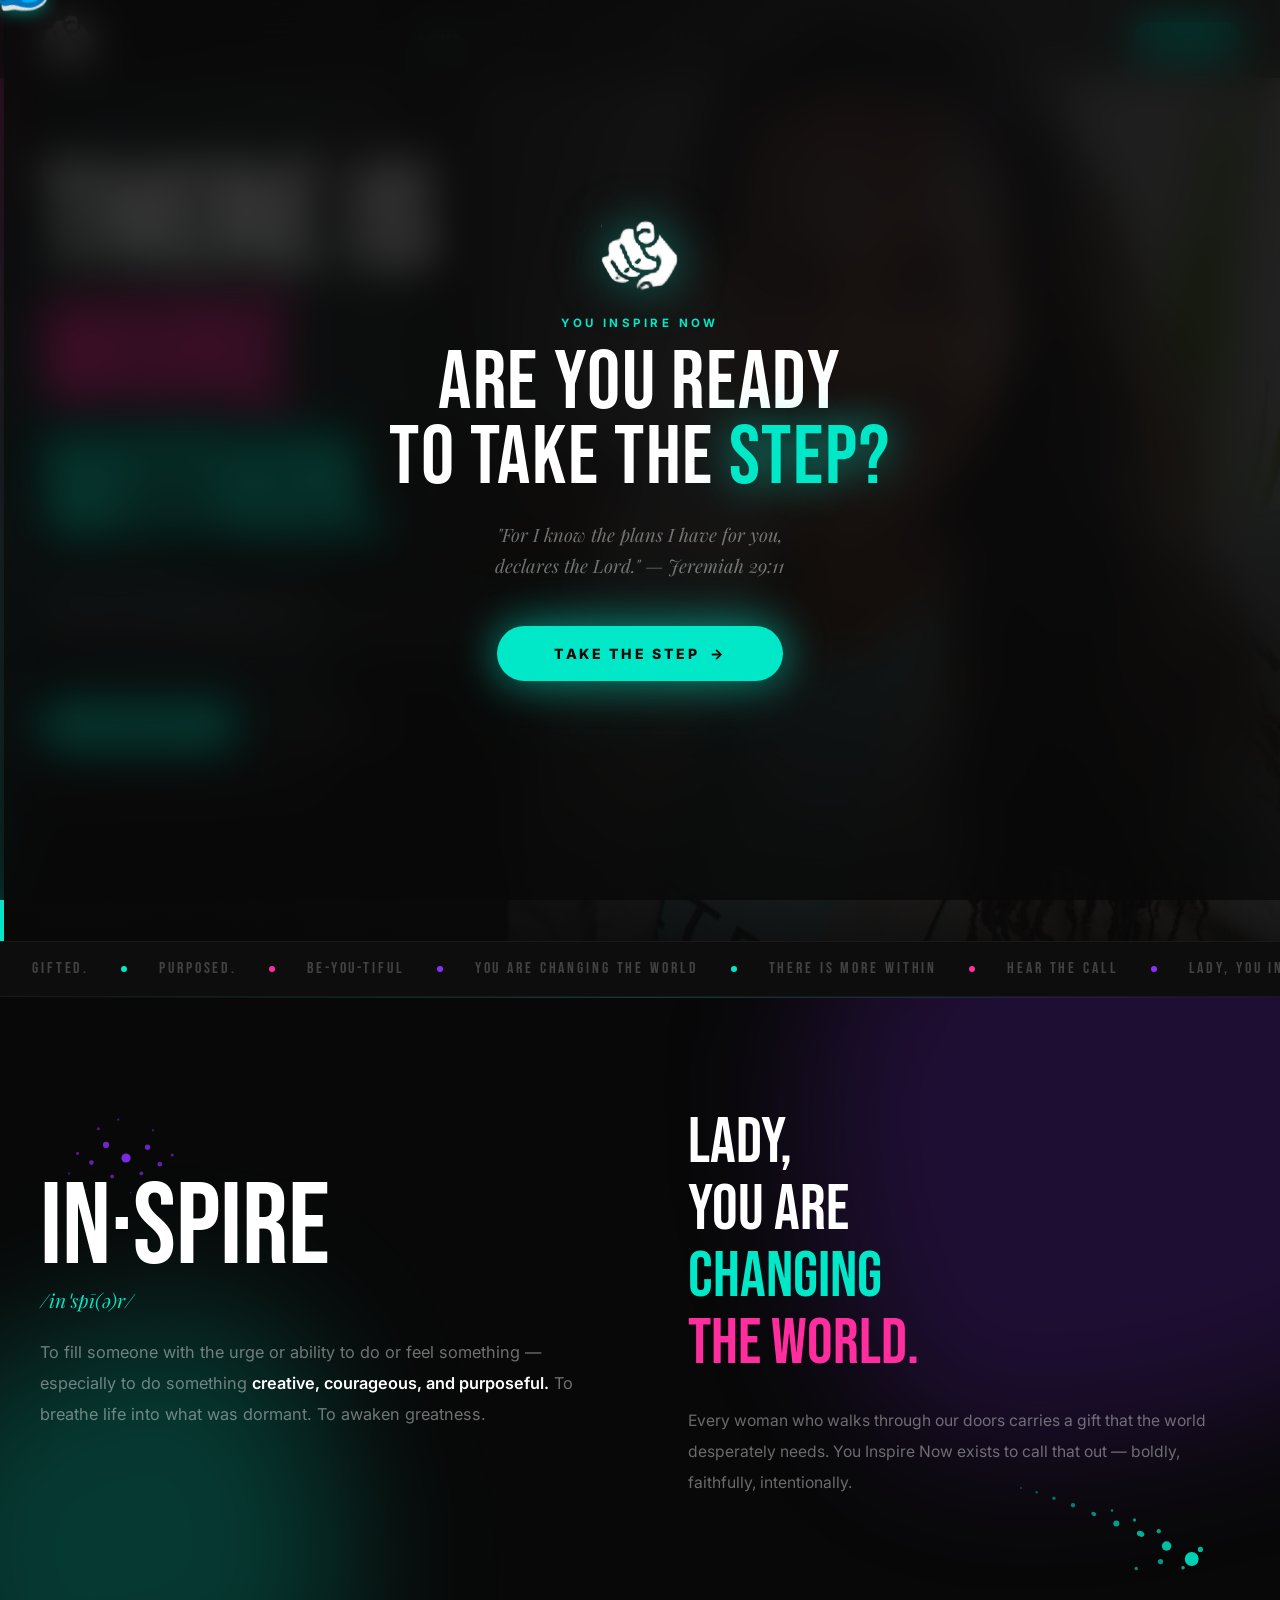
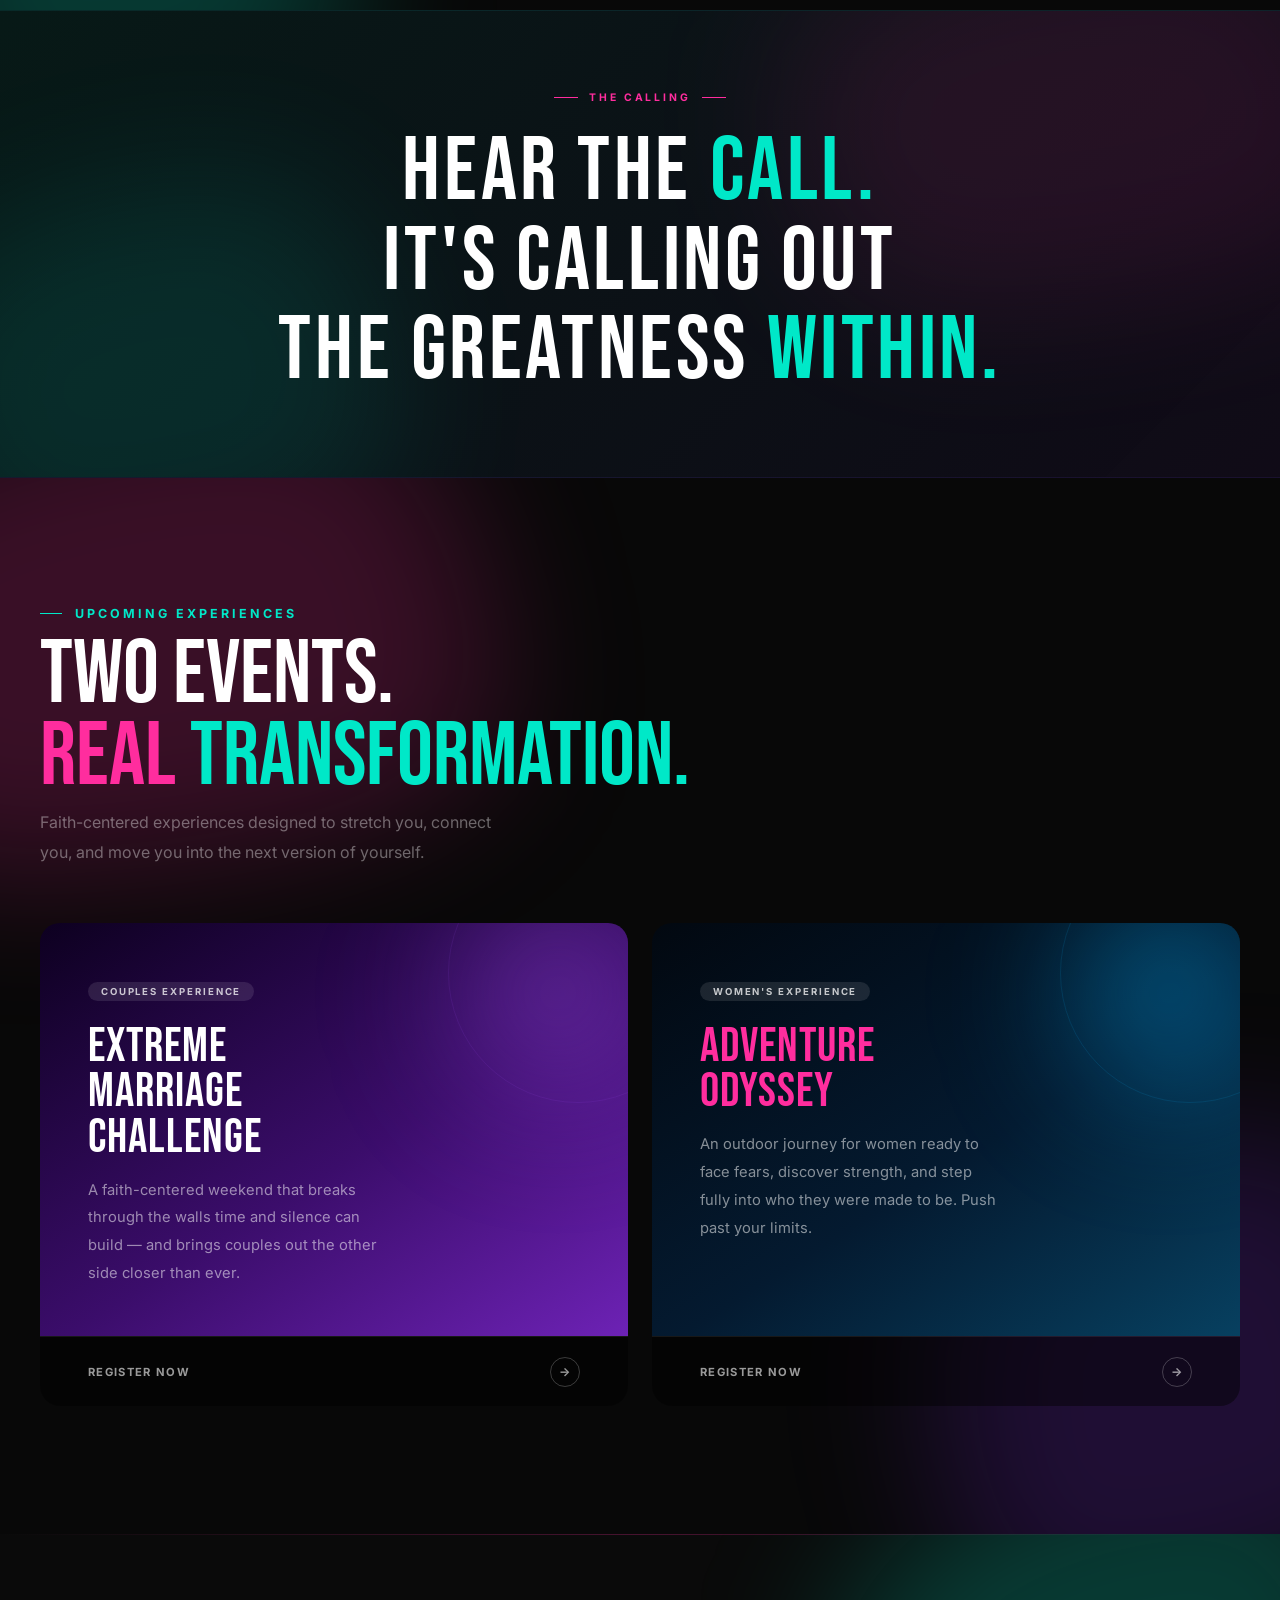
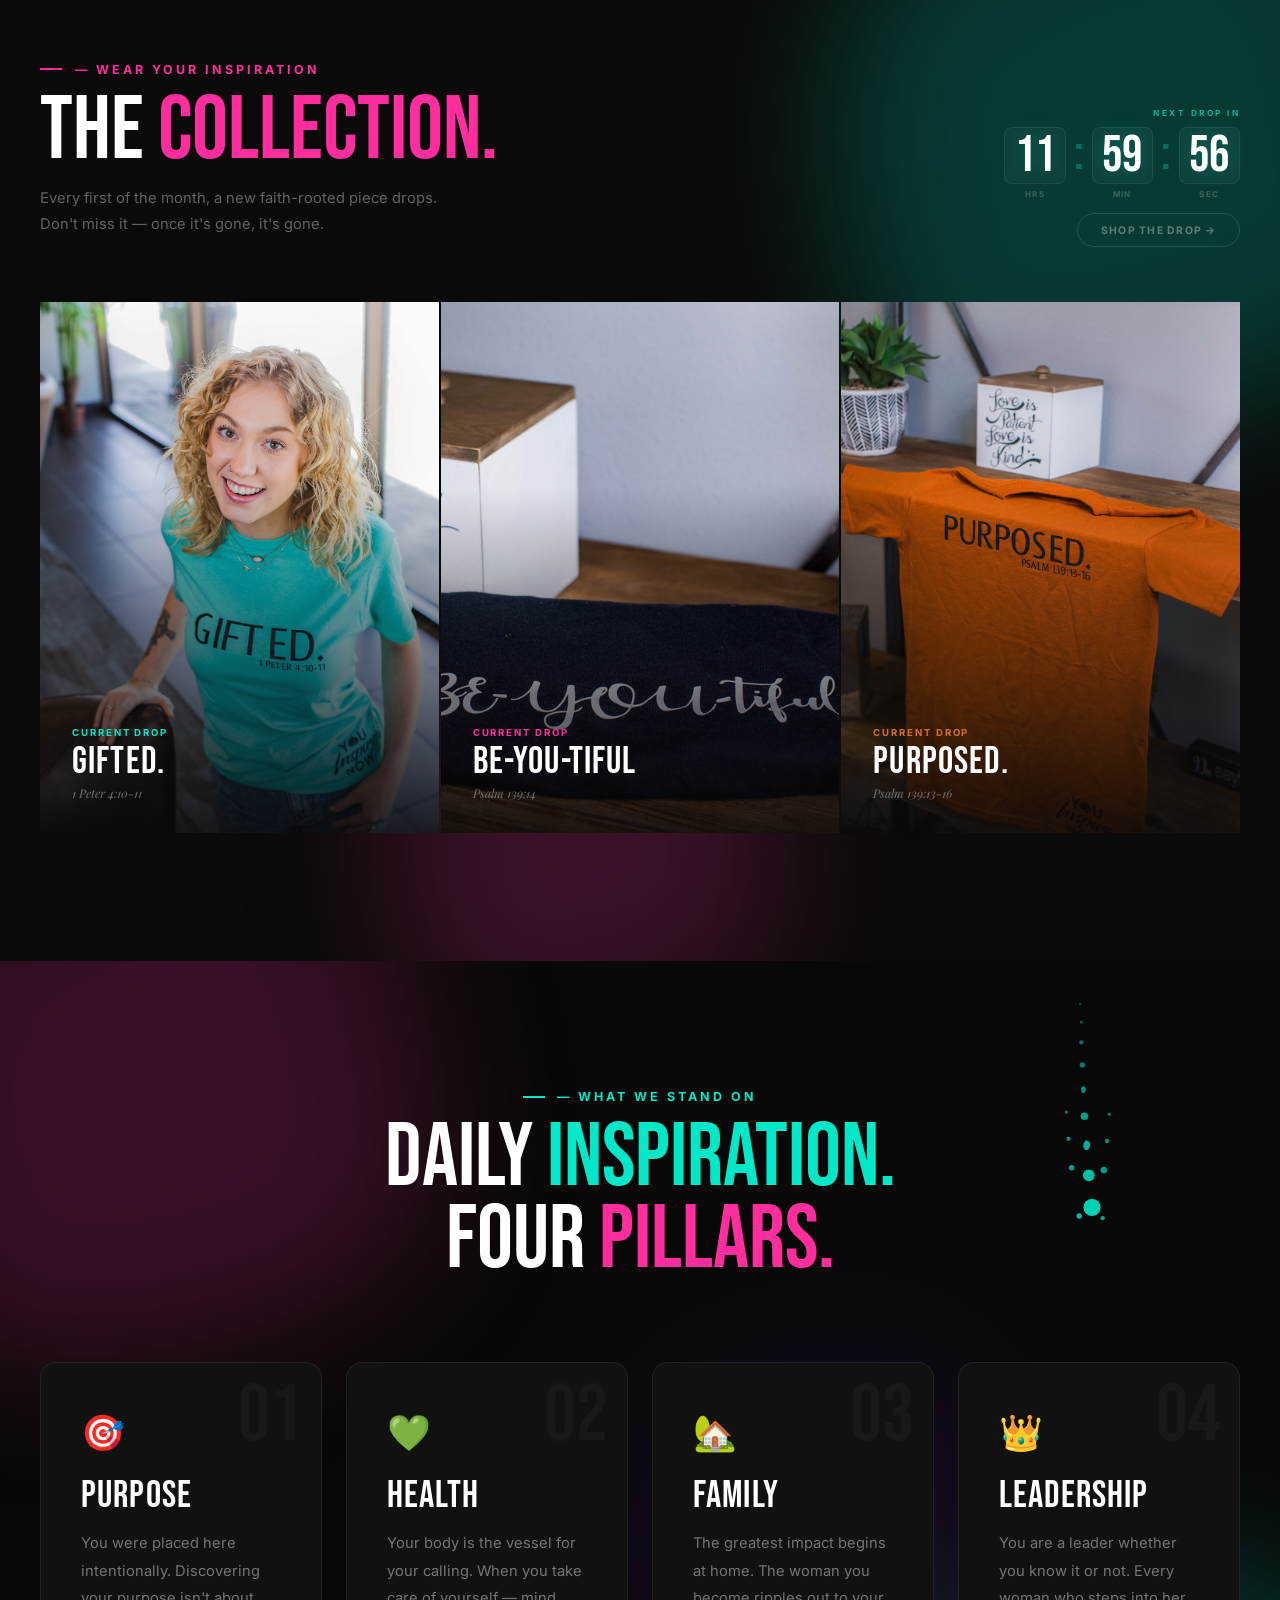
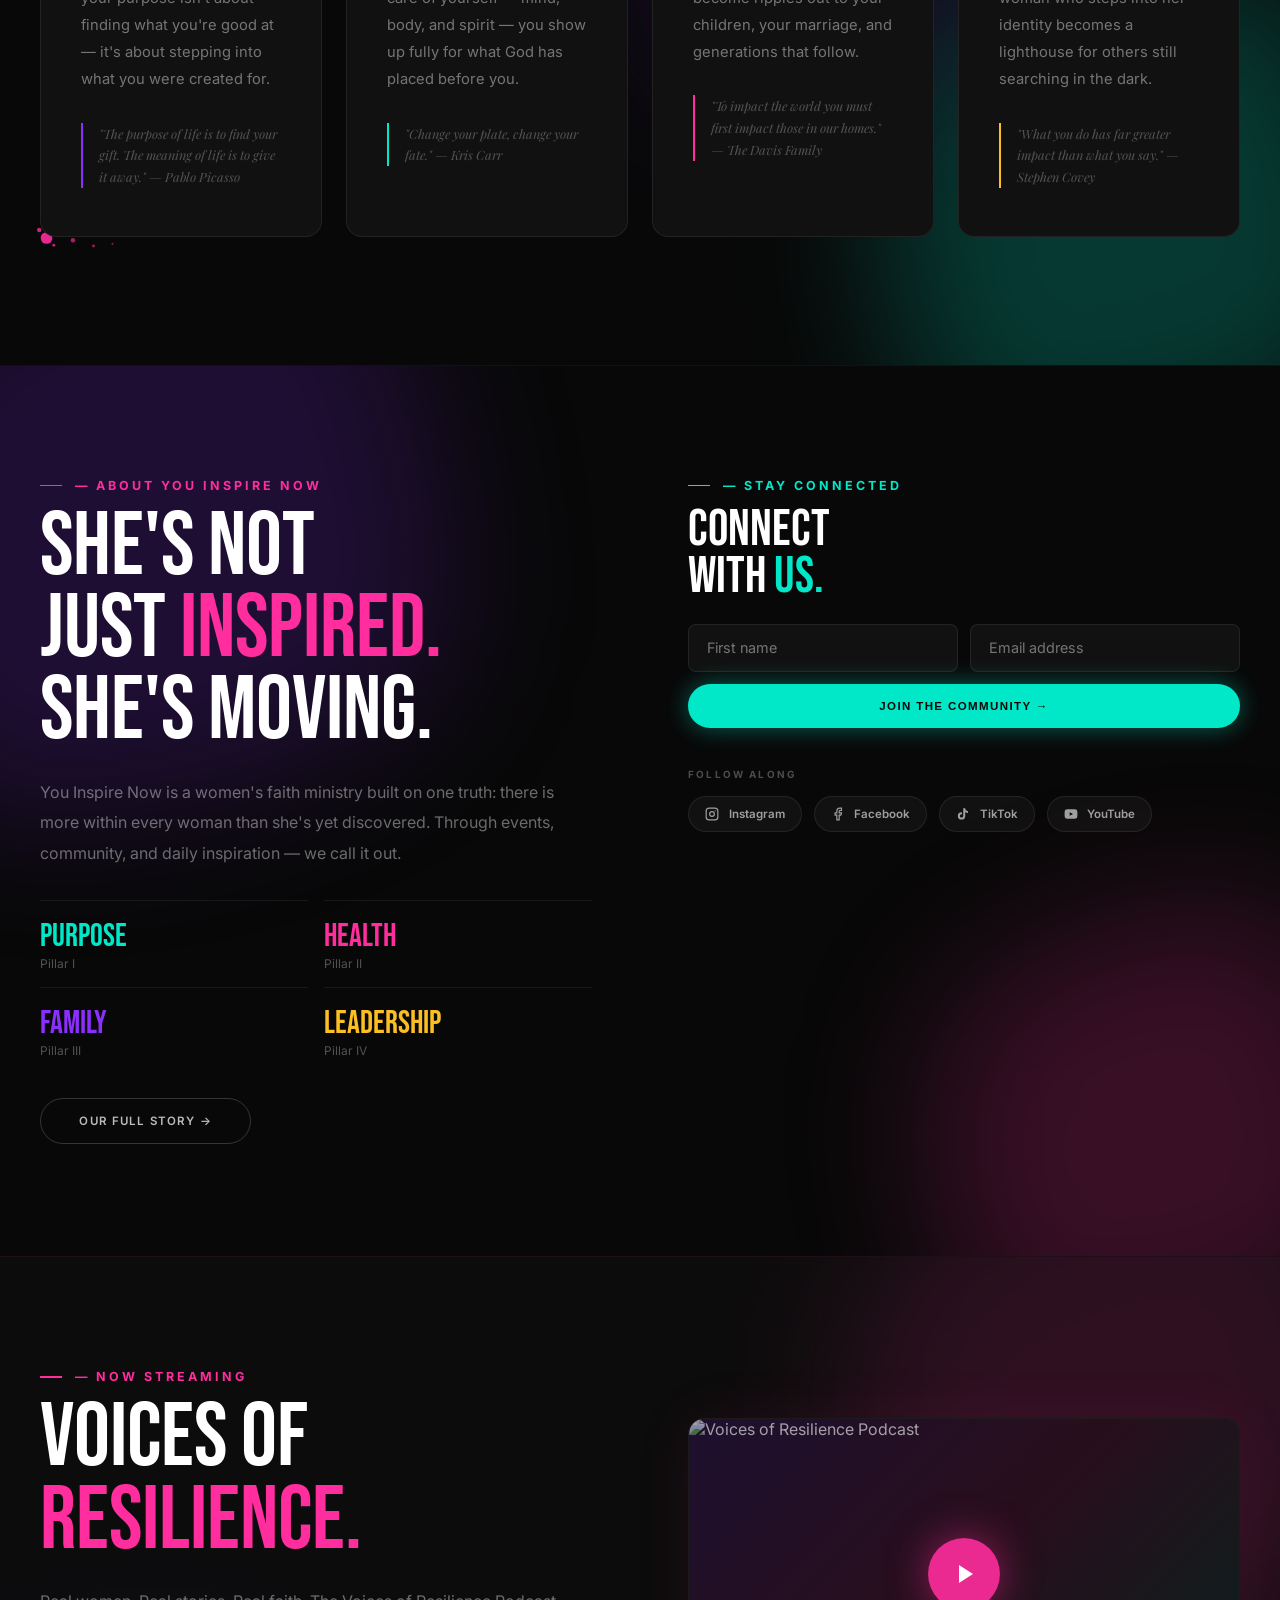
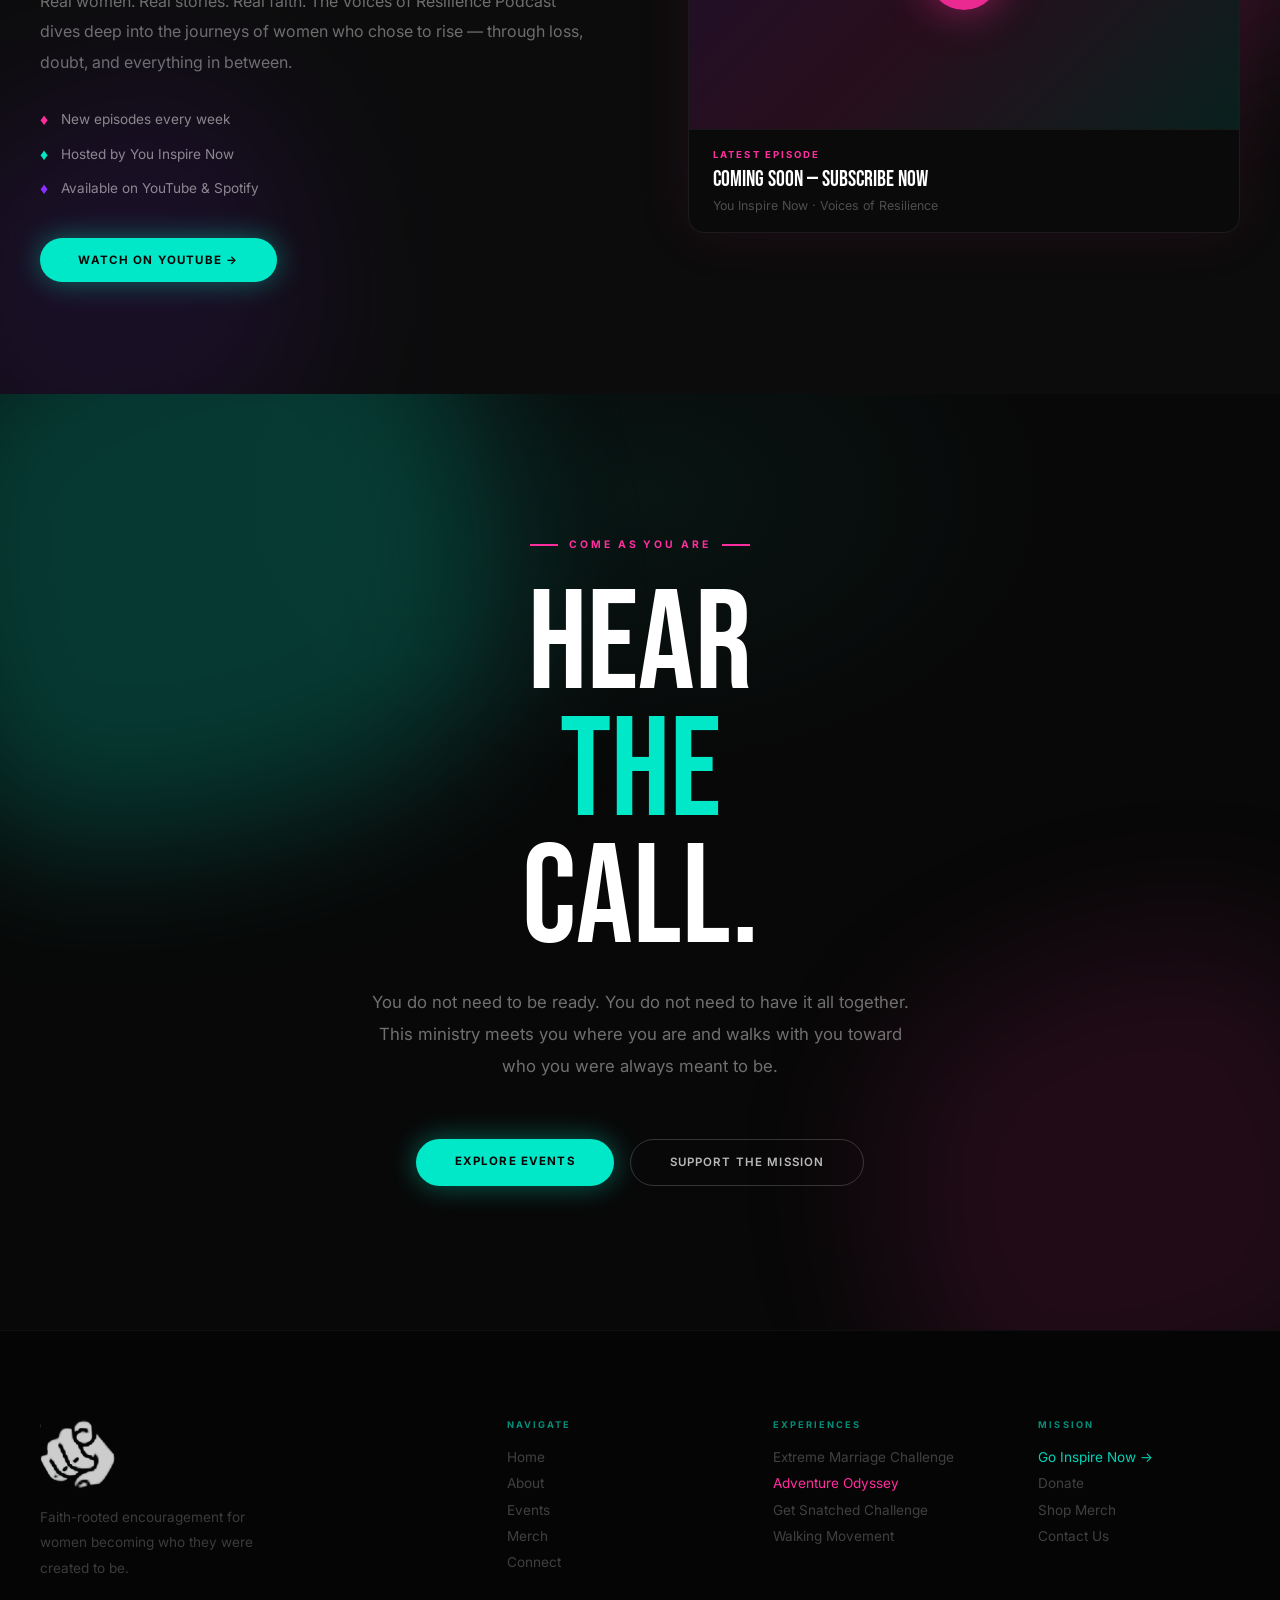
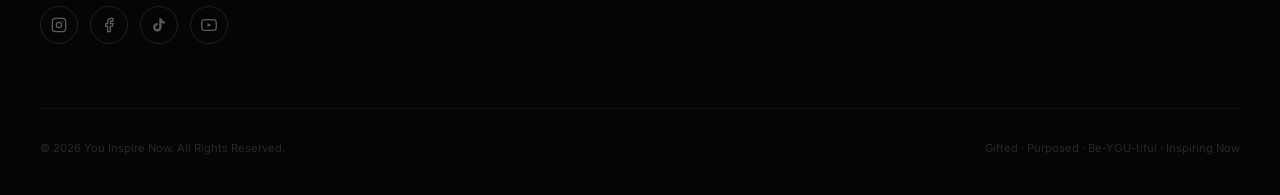
==== commit f115e975: "Hero: add color pop — pink/teal headline accent, left stripe, glow - 'MORE' headline word in brand p" ====
--- a/index.html
+++ b/index.html
@@ -195,15 +195,20 @@
 /* ── HERO ── */
 #hero{min-height:100vh;position:relative;overflow:hidden;
   display:flex;align-items:flex-end;padding-bottom:8rem;padding-top:110px;}
+#hero::before{content:'';position:absolute;left:0;top:0;bottom:0;width:4px;
+  background:linear-gradient(to bottom,var(--pink) 0%,var(--teal) 100%);z-index:3;}
+#hero::after{content:'';position:absolute;left:-8%;top:10%;width:55%;height:75%;
+  background:radial-gradient(ellipse at 30% 50%,rgba(0,232,200,0.09) 0%,transparent 65%);
+  pointer-events:none;z-index:1;}
 .hero-bg{position:absolute;inset:0;
   background:url('images/hero.jpg') center 18% / cover no-repeat;
-  filter:brightness(0.52) saturate(0.88);
+  filter:brightness(0.55) saturate(0.9);
   transform:scale(1.04);transition:transform 12s ease;}
 #hero:hover .hero-bg{transform:scale(1);}
 .hero-overlay{position:absolute;inset:0;
   background:
-    linear-gradient(105deg,rgba(8,8,8,0.94) 0%,rgba(8,8,8,0.78) 38%,rgba(8,8,8,0.3) 65%,rgba(8,8,8,0.05) 100%),
-    linear-gradient(to top,rgba(8,8,8,0.9) 0%,transparent 45%);}
+    linear-gradient(105deg,rgba(8,8,8,0.93) 0%,rgba(8,8,8,0.76) 38%,rgba(8,8,8,0.28) 65%,rgba(8,8,8,0.04) 100%),
+    linear-gradient(to top,rgba(8,8,8,0.88) 0%,transparent 45%);}
 
 .hero-content{position:relative;z-index:2;max-width:1340px;margin:0 auto;padding:0 2.5rem;width:100%;}
 .hero-tag{font-family:'Inter',sans-serif;font-size:0.75rem;font-weight:700;
@@ -557,7 +562,7 @@
     <div class="hero-tag">Women's Faith Ministry</div>
     <h1 class="hero-h1">
       <span class="hero-line" style="animation-delay:0.1s">There Is</span>
-      <span class="hero-line" style="animation-delay:0.22s">More</span>
+      <span class="hero-line" style="animation-delay:0.22s;color:var(--pink);">More</span>
       <span class="hero-line accent" style="animation-delay:0.34s">Within.</span>
     </h1>
     <p class="hero-sub hero-line" style="animation-delay:0.5s"><strong>Calling out the greatness within,</strong> while inspiring those around you. You were made for more than this moment.</p>
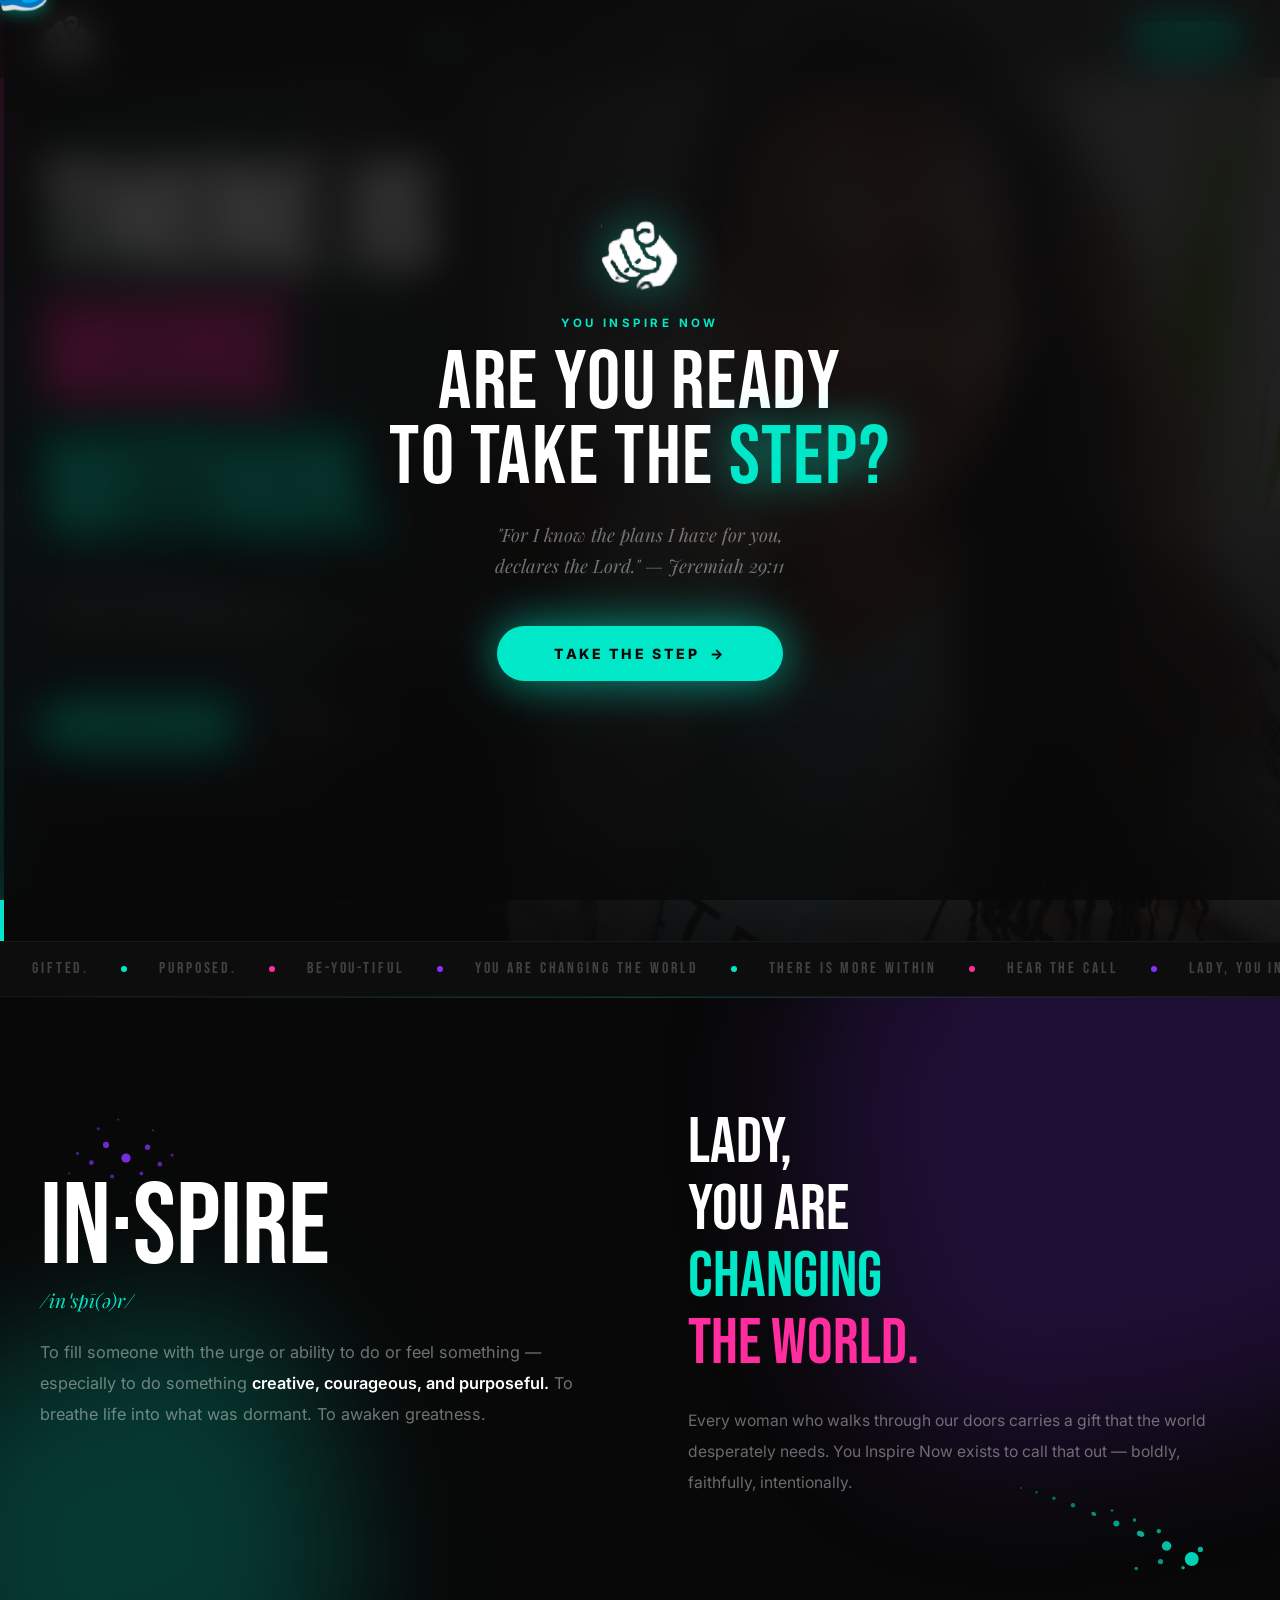
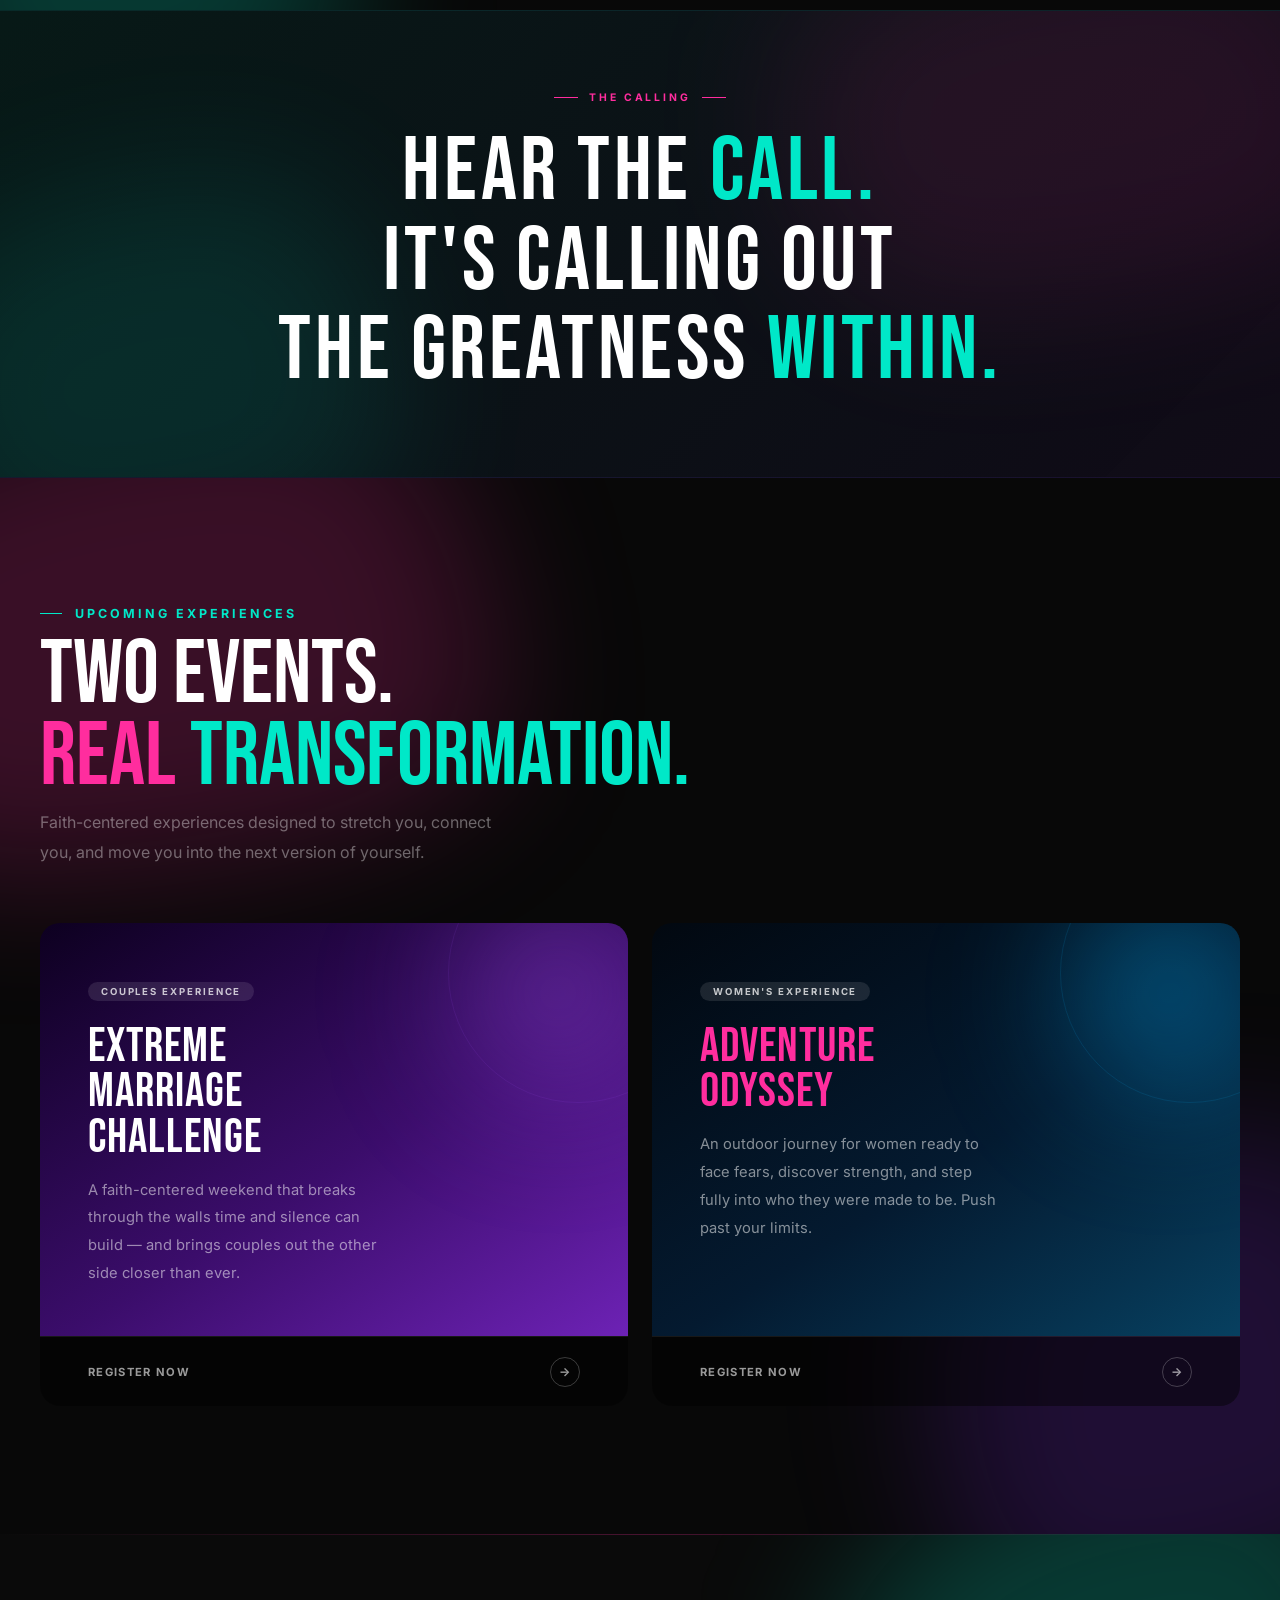
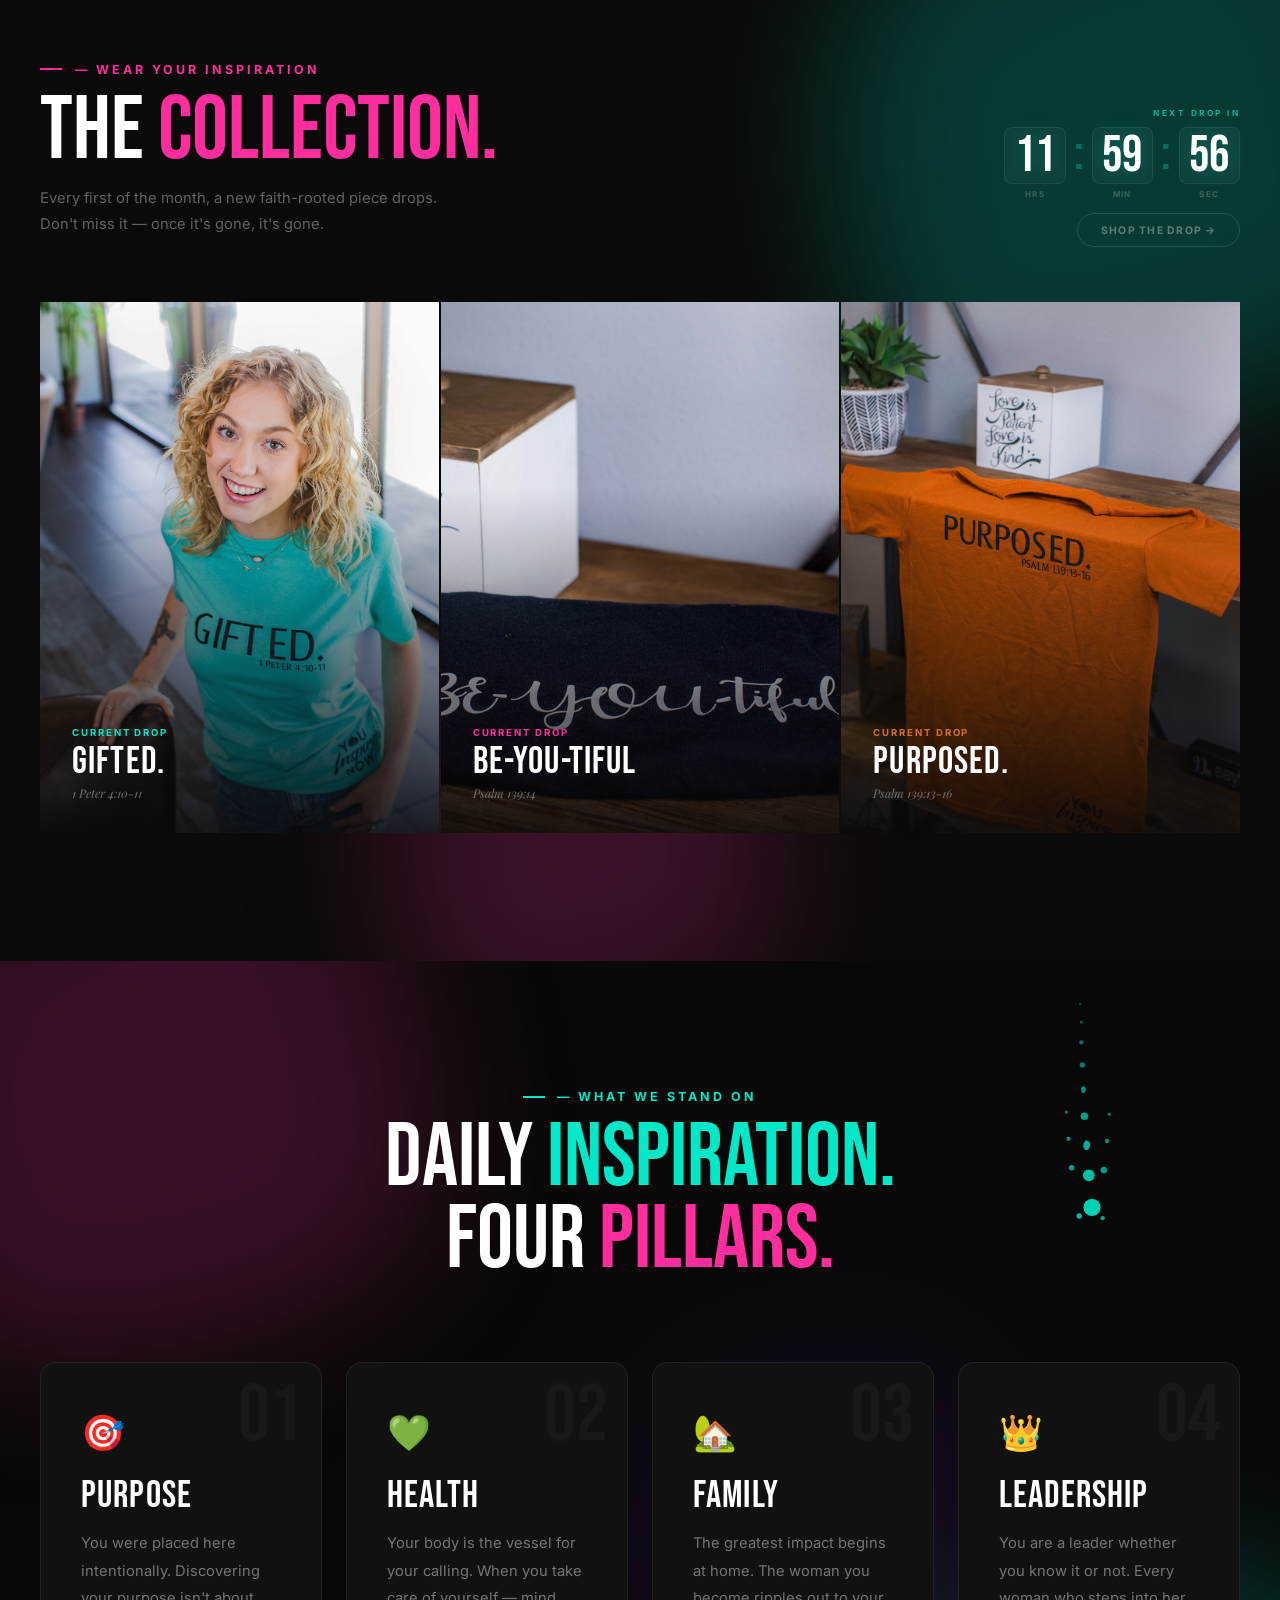
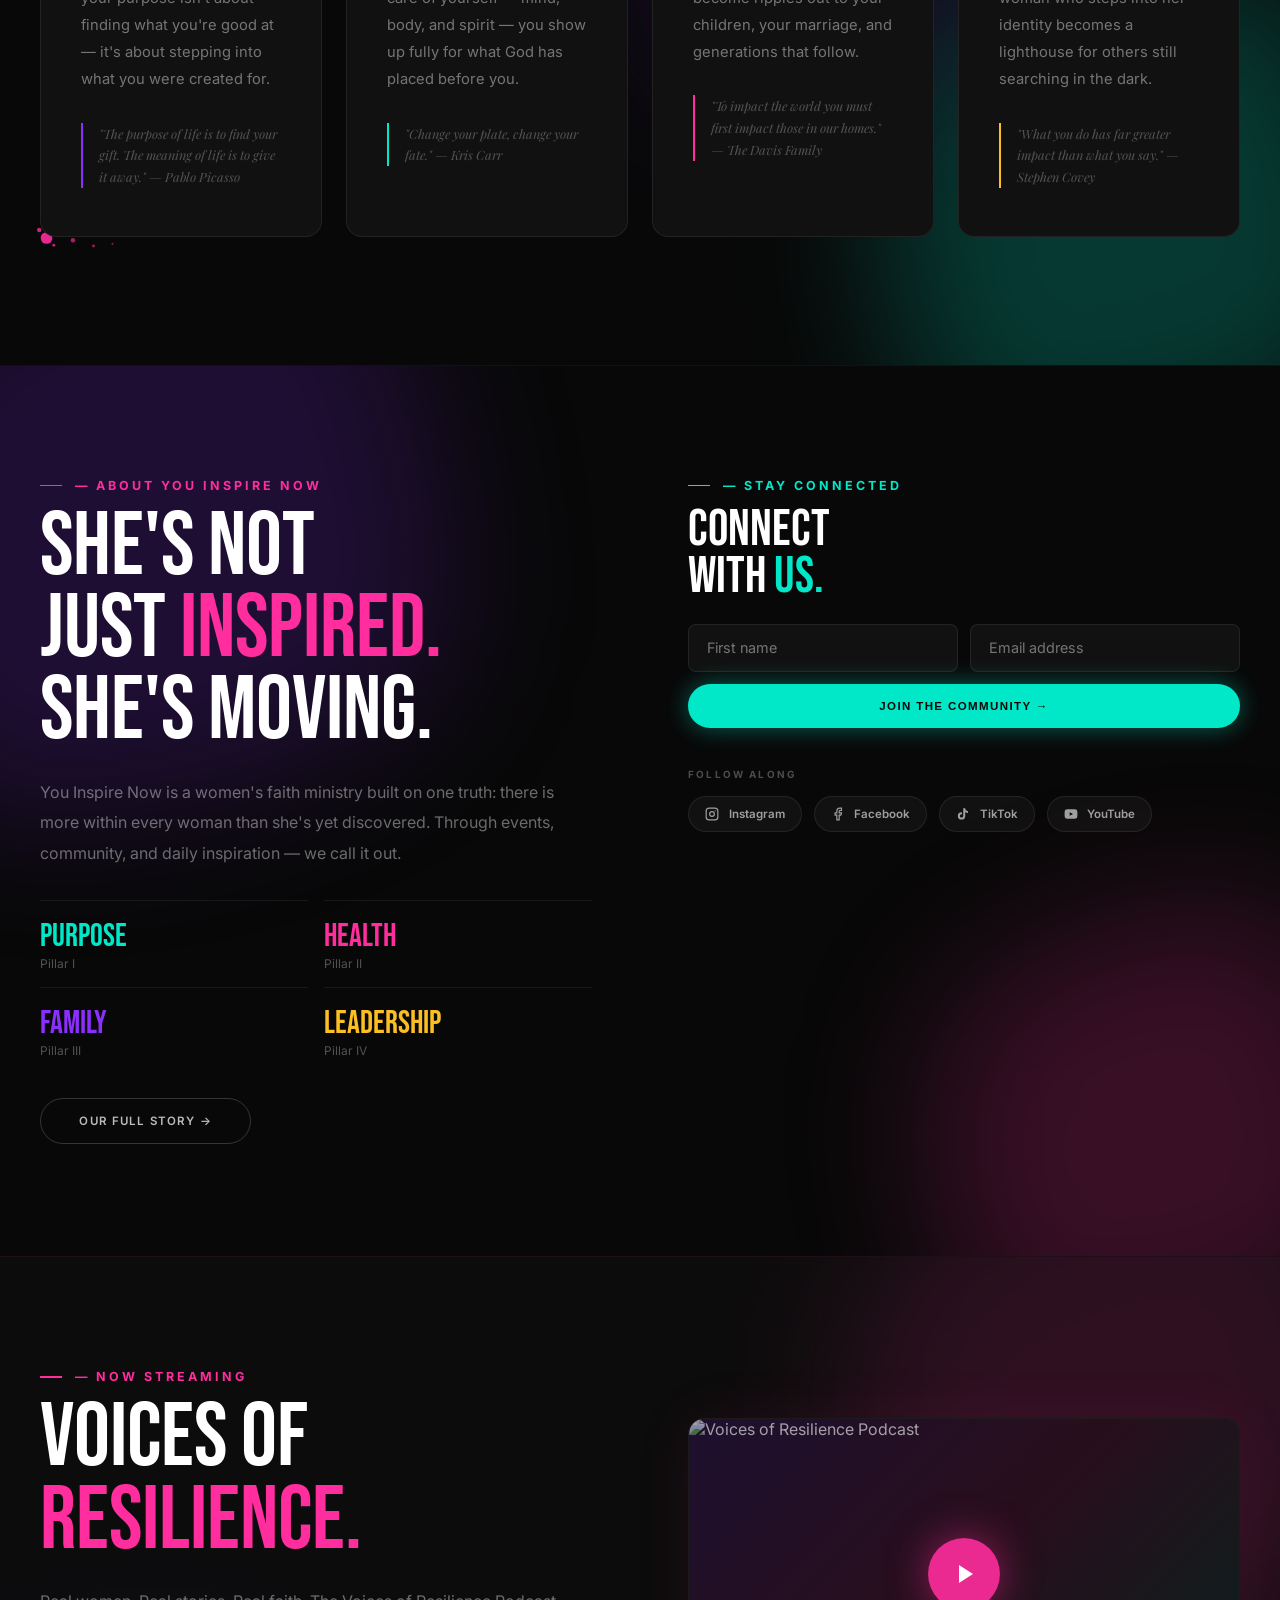
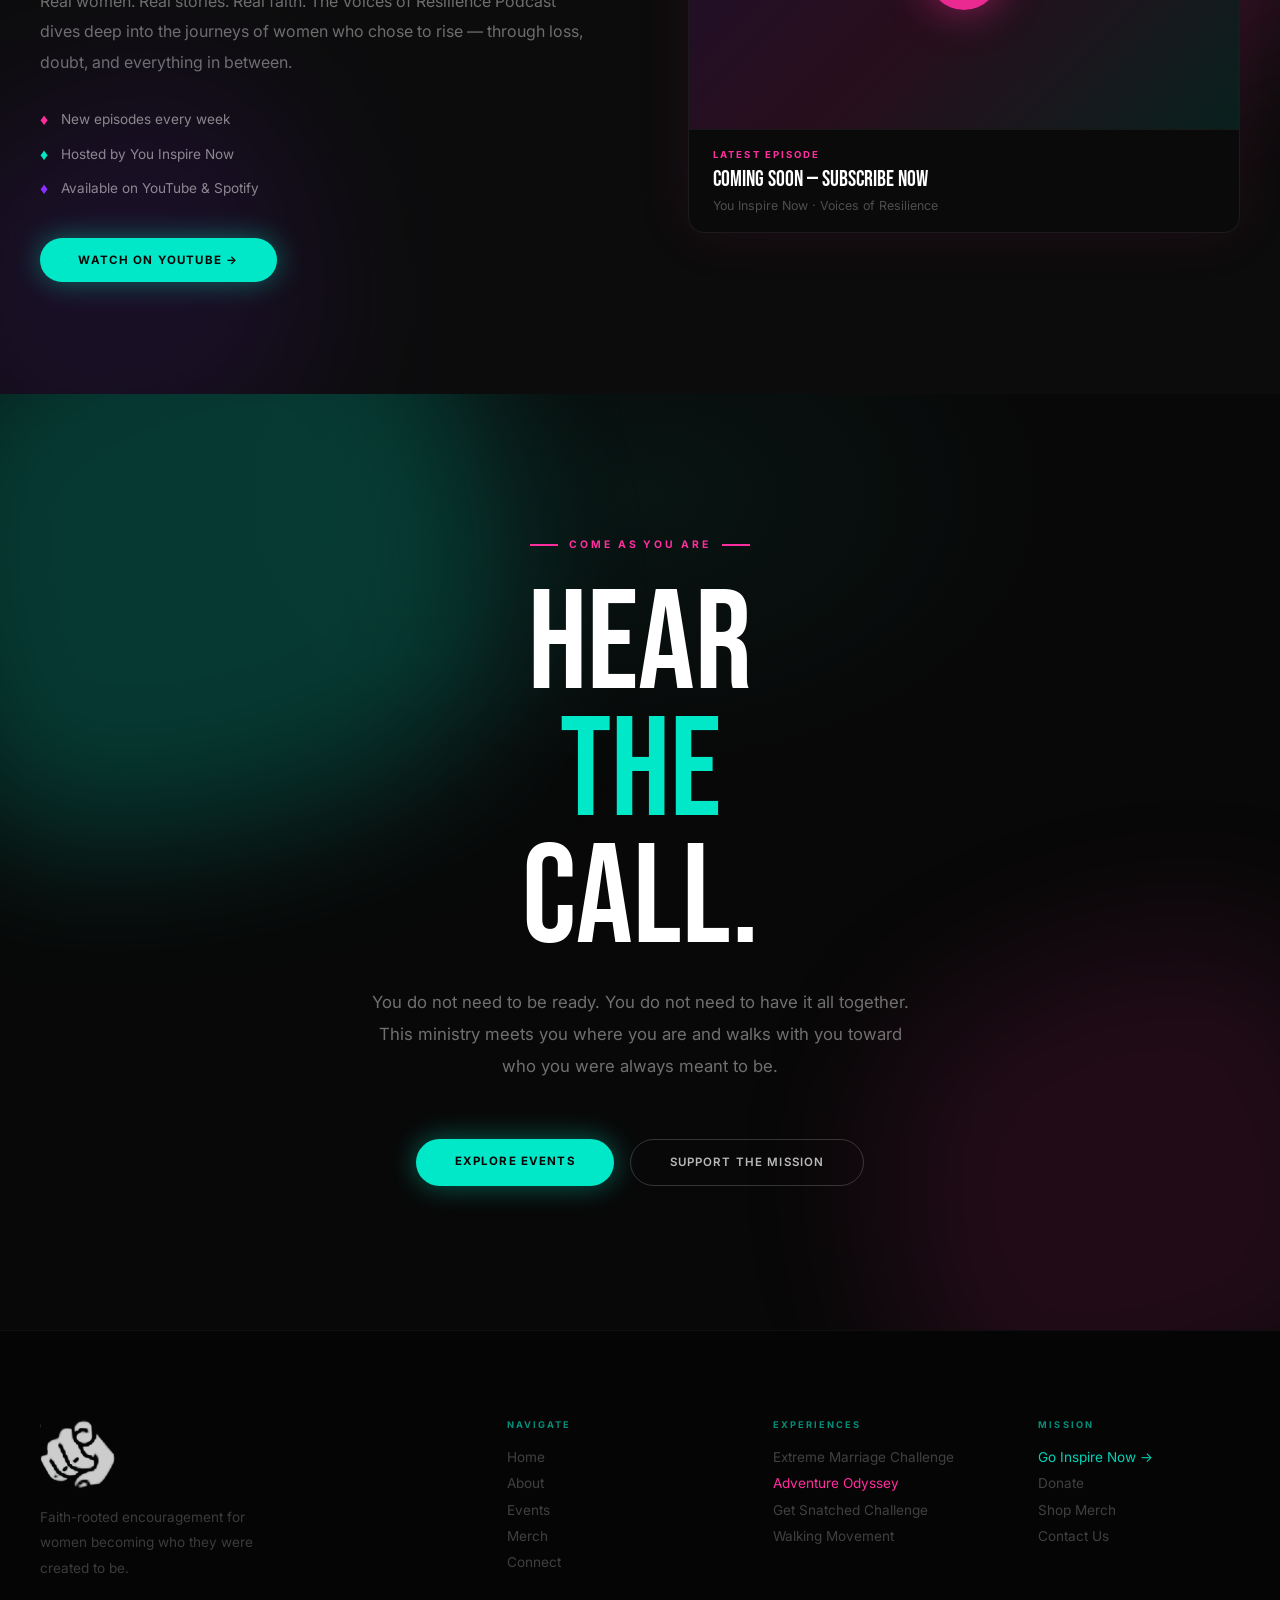
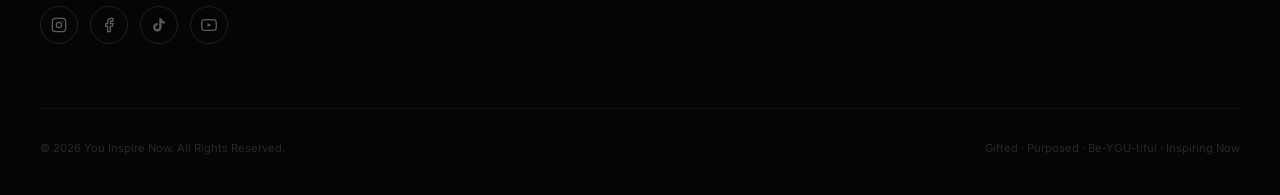
==== commit db133a1b: "Mobile optimize all 6 pages for beautiful responsive experience - Index: collapse home-connect and p" ====
--- a/index.html
+++ b/index.html
@@ -455,6 +455,7 @@
   .def-in{grid-template-columns:1fr;}
 }
 @media(max-width:600px){
+  /* NAV */
   #nav{padding:0.6rem 1.2rem;}
   .nav-logo img{height:40px;}.nav-in{grid-template-columns:1fr auto;}
   .nav-links{display:none;}
@@ -463,46 +464,58 @@
     box-shadow:0 12px 40px rgba(0,0,0,0.6);}
   .nav-a{font-size:0.9rem;}
   .nav-burger{display:flex;}
+  /* HERO */
+  #hero{padding-bottom:5rem;padding-top:90px;}
   .hero-h1{font-size:clamp(4rem,18vw,7rem);}
   .hero-content{padding:0 1.5rem;}
-  #define,#events-preview,#merch-preview,#pillars,#mission-cta,#statement-band{padding:5rem 1.5rem;}
-  .pl-grid{grid-template-columns:1fr;}
-  .mp-grid{grid-template-columns:1fr 1fr;}
-  .ft-grid{grid-template-columns:1fr;gap:2rem;}
-  #music-btn{bottom:1.5rem;right:1.5rem;width:44px;height:44px;}
+  .hero-sub{font-size:0.95rem;max-width:100%;}
+  .hero-btns{flex-direction:column;align-items:stretch;gap:0.75rem;}
+  .btn-teal,.btn-ghost{text-align:center;padding:1rem 2rem;}
+  .hero-stats{gap:1.5rem;flex-wrap:wrap;}
+  .hero-stat-n{font-size:1.8rem;}
+  /* INTRO OVERLAY */
   .intro-content{padding:1.2rem;max-width:100%;}
   .intro-logo{height:52px;}
   .ib-main{font-size:clamp(2.6rem,11vw,4rem);}
   .ib-sub{font-size:1rem;}
   .ib-btn{padding:1rem 2.4rem;font-size:0.82rem;}
-  /* hero */
-  .hero-sub{font-size:1rem;max-width:100%;}
-  .hero-btns{flex-direction:column;align-items:flex-start;}
-  .hero-stats{gap:1.5rem;flex-wrap:wrap;}
-  .hero-stat-n{font-size:1.8rem;}
-  /* define */
+  /* SECTION PADDING */
+  #define,#events-preview,#merch-preview,#pillars,#mission-cta,#statement-band{padding:5rem 1.5rem;}
+  /* DEFINE */
   .def-word{font-size:clamp(3.5rem,14vw,6rem);}
   .def-sub{font-size:0.95rem;}
   .def-text{font-size:0.95rem;}
-  /* event cards */
+  /* EVENT CARDS */
   .ep-body{padding:2.2rem 1.8rem 2rem;}
   .ep-title{font-size:2.2rem;}
   .ep-foot{padding:1rem 1.8rem;}
-  /* merch section */
+  /* MERCH */
   .mp-header{flex-direction:column;align-items:flex-start;gap:1.5rem;}
   .mp-grid{grid-template-columns:1fr;}
   .mp-card-name{font-size:2rem;}
-  /* pillars */
+  /* PILLARS */
+  .pl-grid{grid-template-columns:1fr;}
   .pl-card{padding:2rem 1.8rem;}
   .pl-name{font-size:2rem;}
-  /* mission cta */
+  /* ABOUT / CONNECT — collapse 2-col grid, stack form inputs */
+  #home-connect{padding:5rem 1.5rem!important;}
+  #home-connect>div:nth-child(3){grid-template-columns:1fr!important;gap:3rem!important;}
+  #home-connect form>div:first-child{grid-template-columns:1fr!important;}
+  /* PODCAST — collapse side-by-side to stacked */
+  #podcast{padding:5rem 1.5rem!important;}
+  #podcast>div>div{grid-template-columns:1fr!important;gap:3rem!important;}
+  /* MISSION CTA */
   .mc-btns{flex-direction:column;align-items:center;}
   .mc-sub{font-size:0.95rem;}
-  /* footer */
+  /* FOOTER */
+  .ft-grid{grid-template-columns:1fr;gap:2rem;}
+  .ft-bot{flex-direction:column;text-align:center;}
   .ft-brand p{font-size:0.9rem;}
   .ft-links a{font-size:0.92rem;}
   .ft-copy{font-size:0.78rem;}
   .ft-soc{width:42px;height:42px;}
+  /* MUSIC BTN */
+  #music-btn{bottom:1.5rem;right:1.5rem;width:44px;height:44px;}
 }
 </style>
 </head>
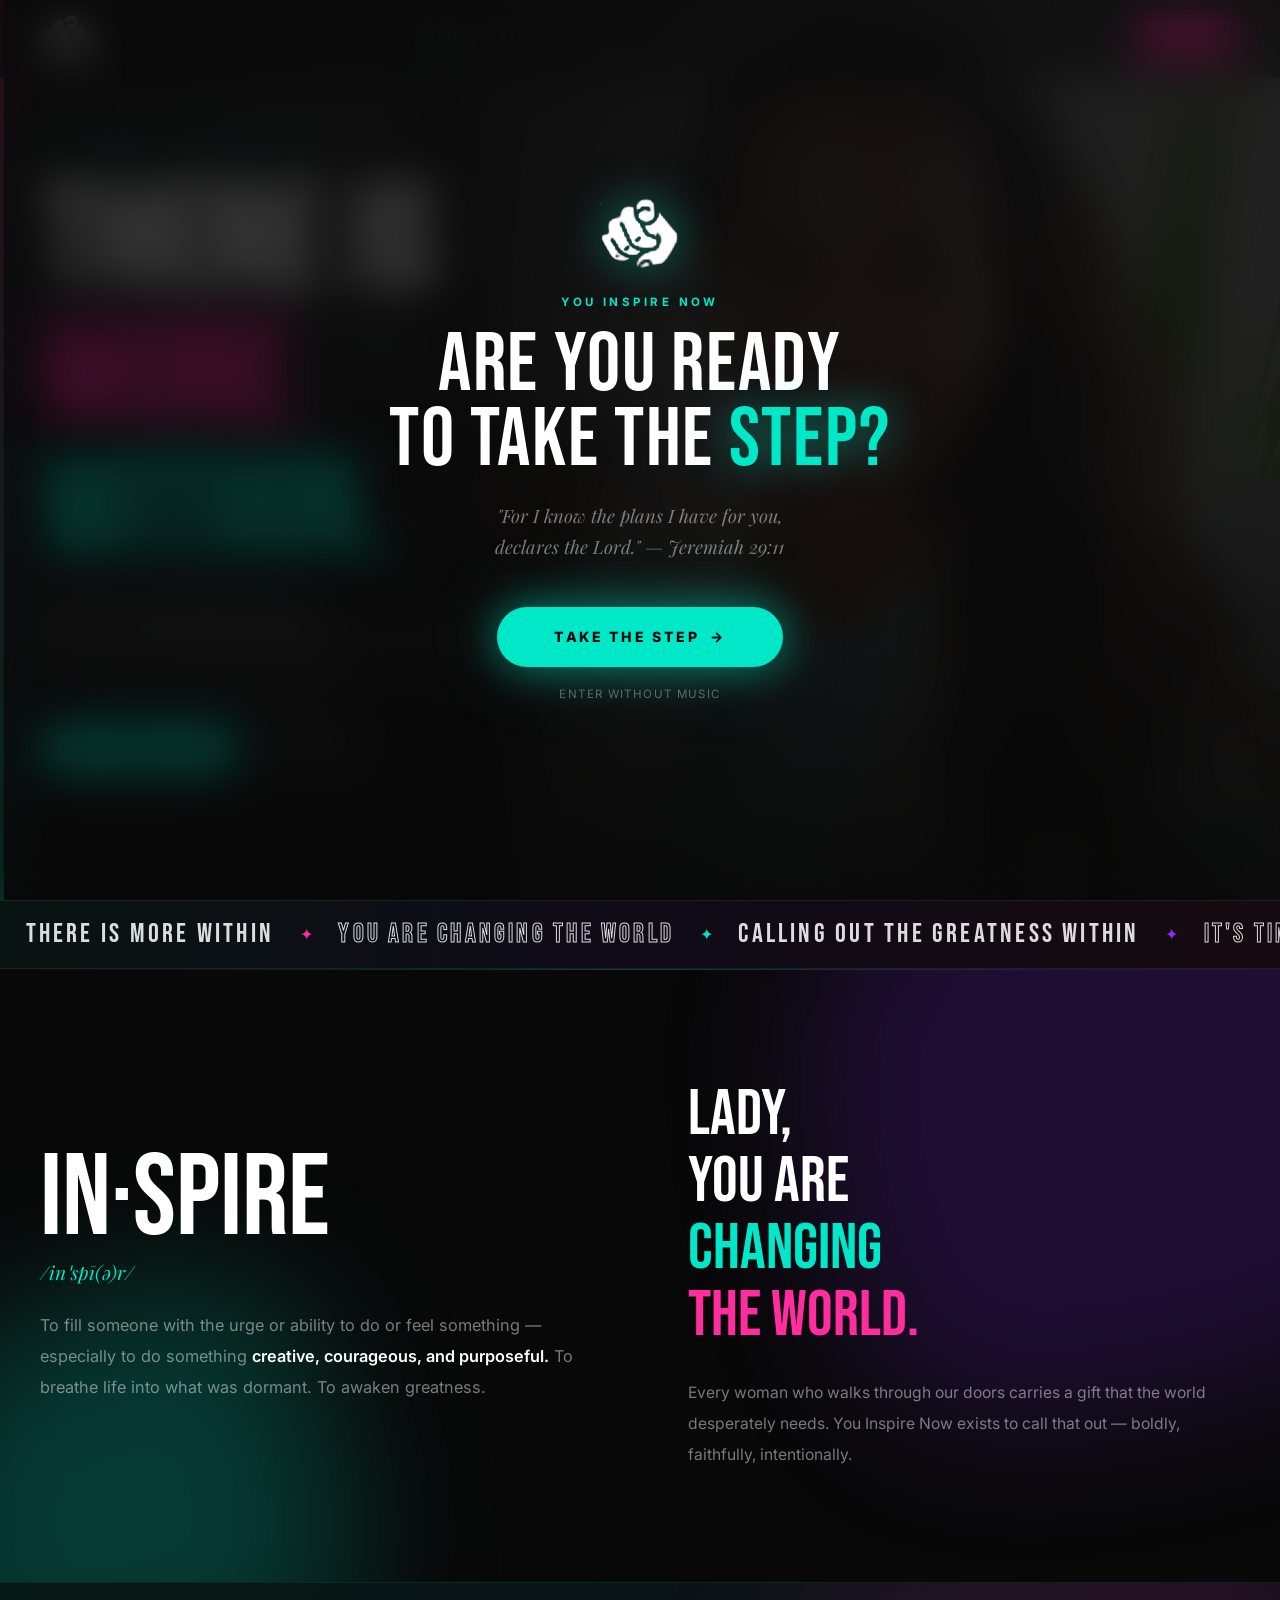
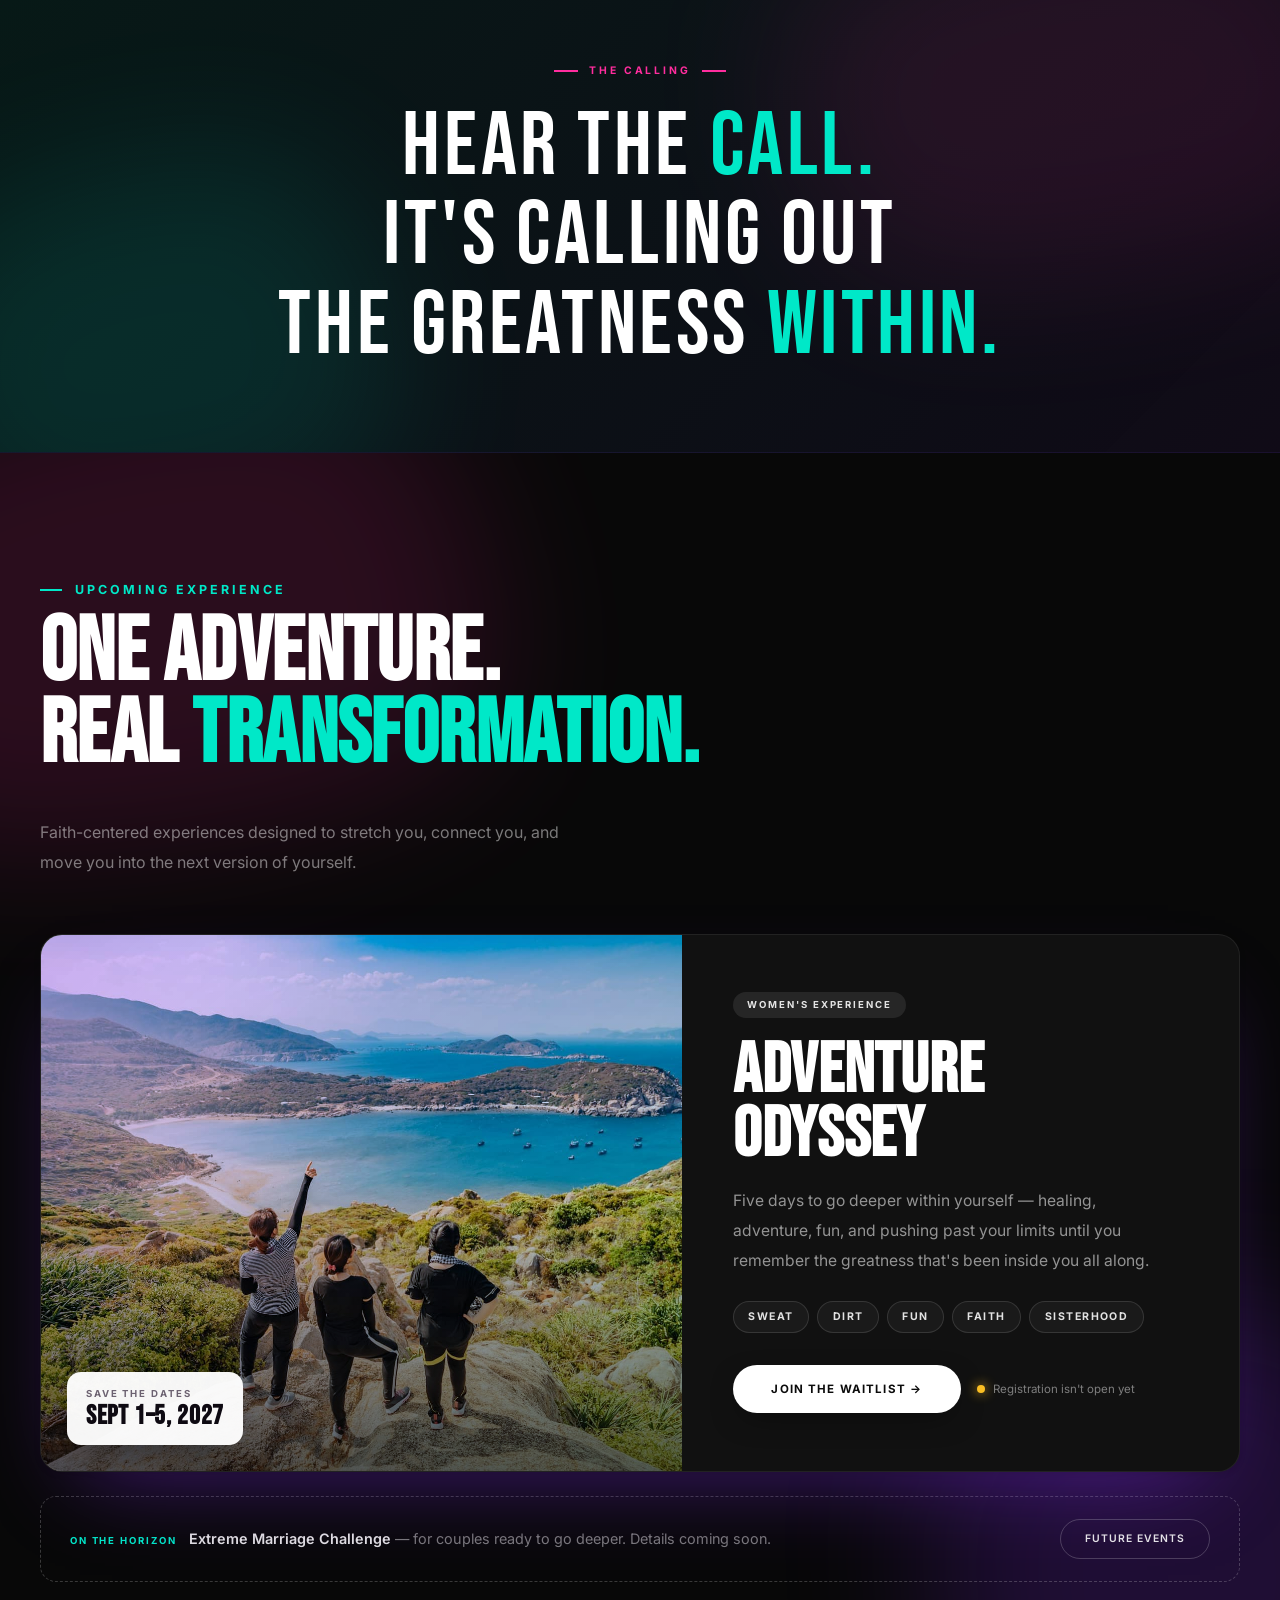
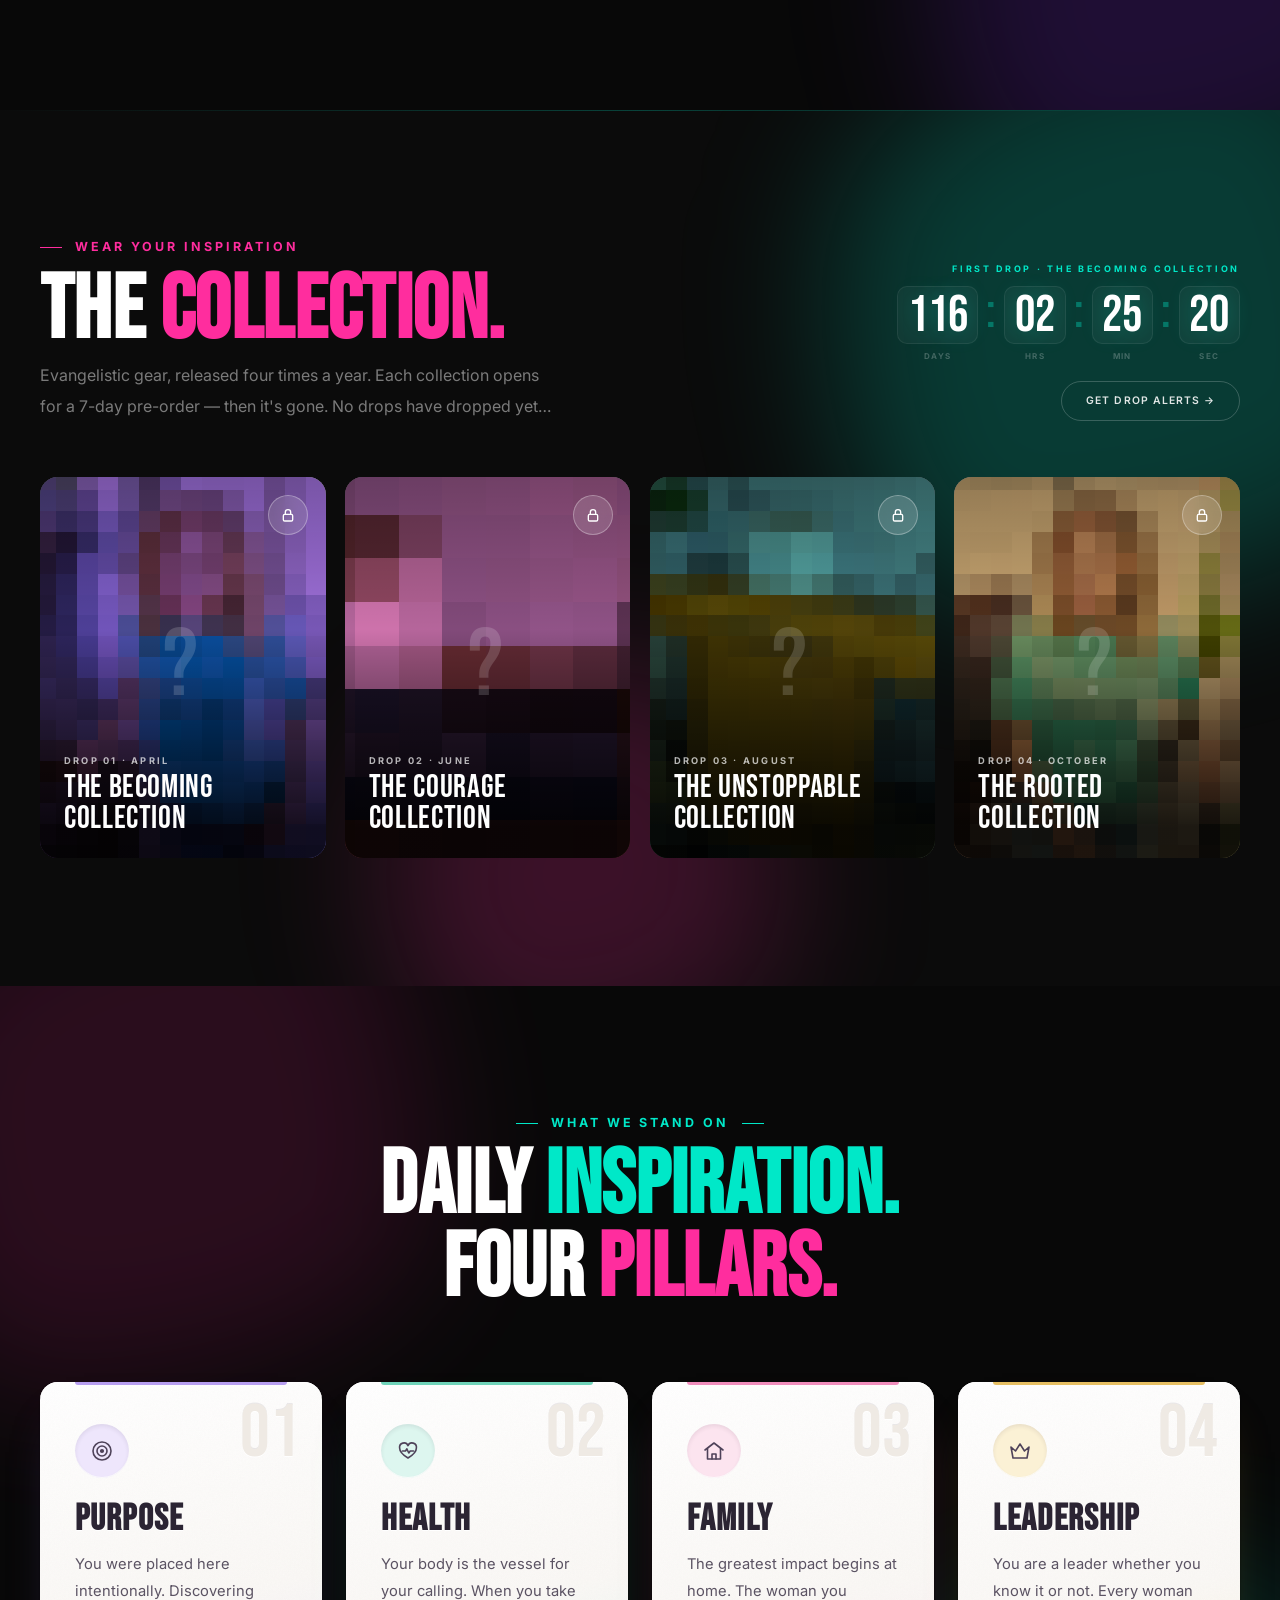
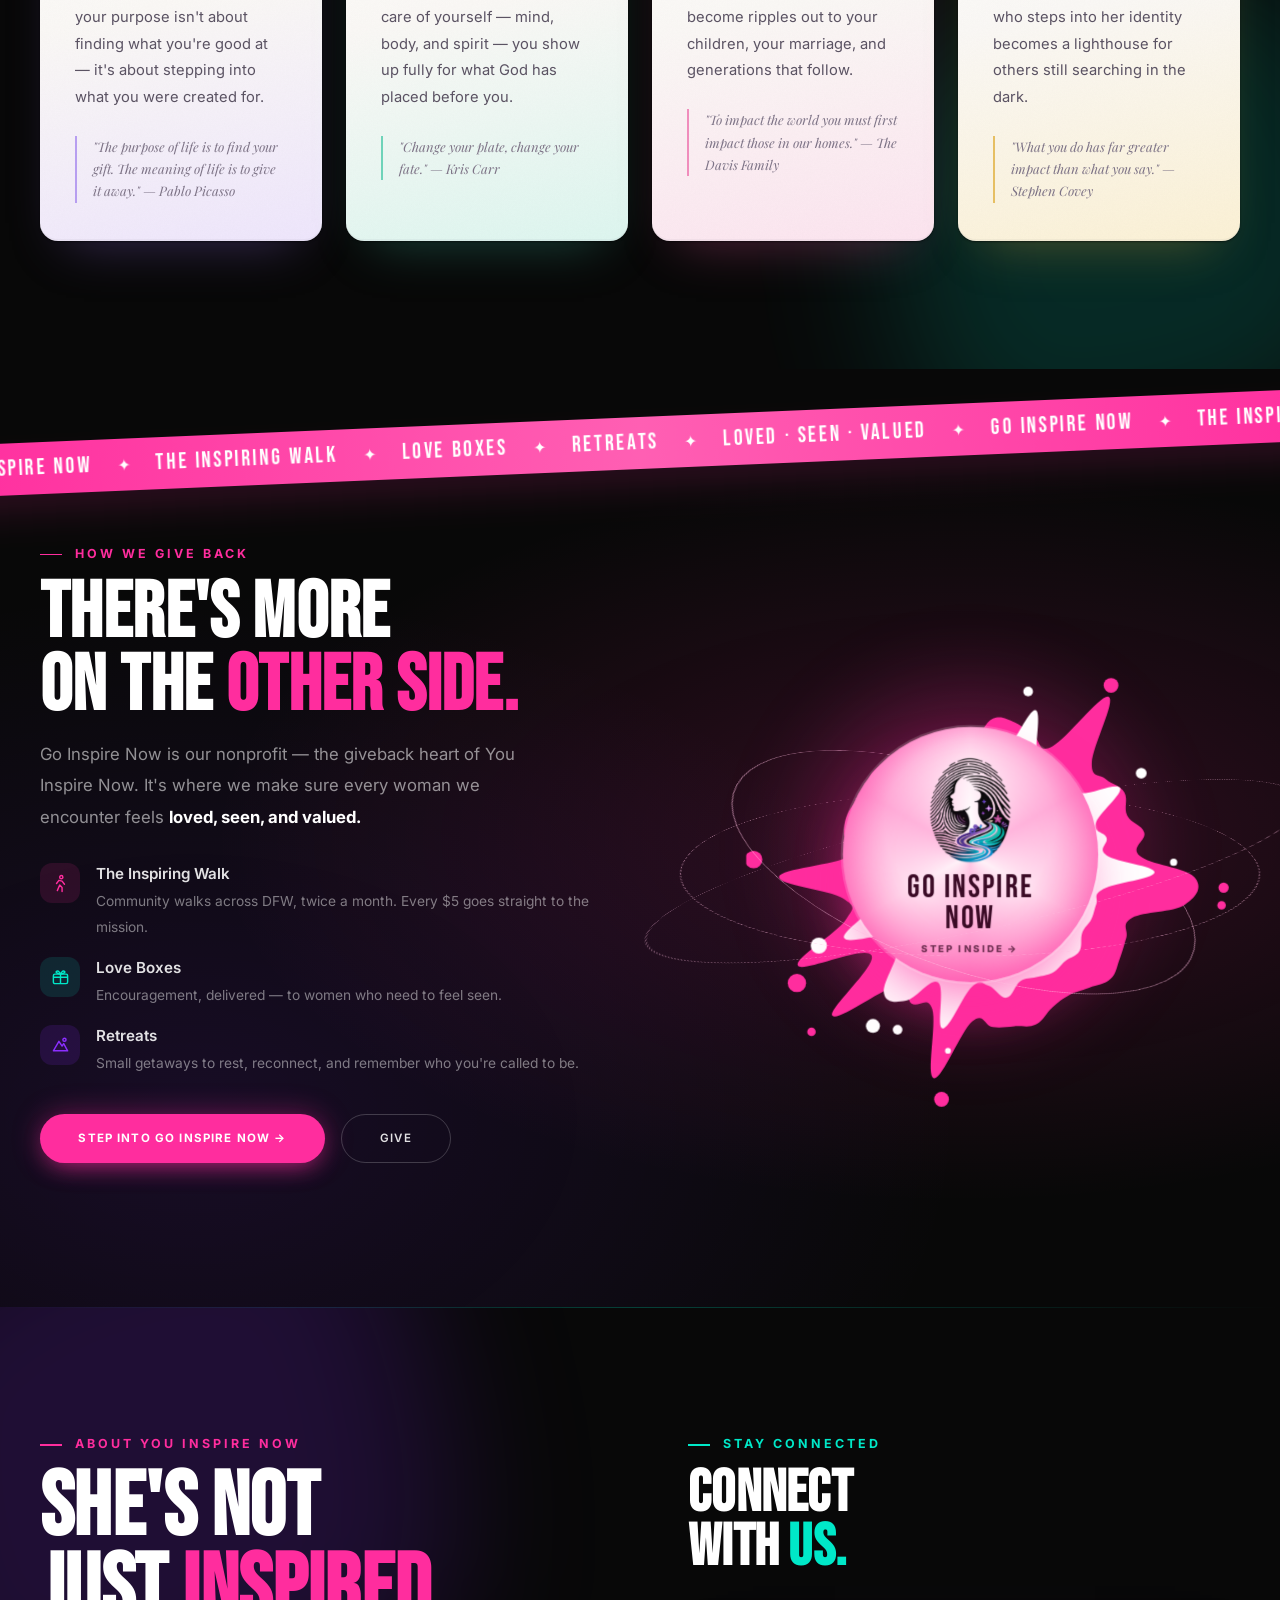
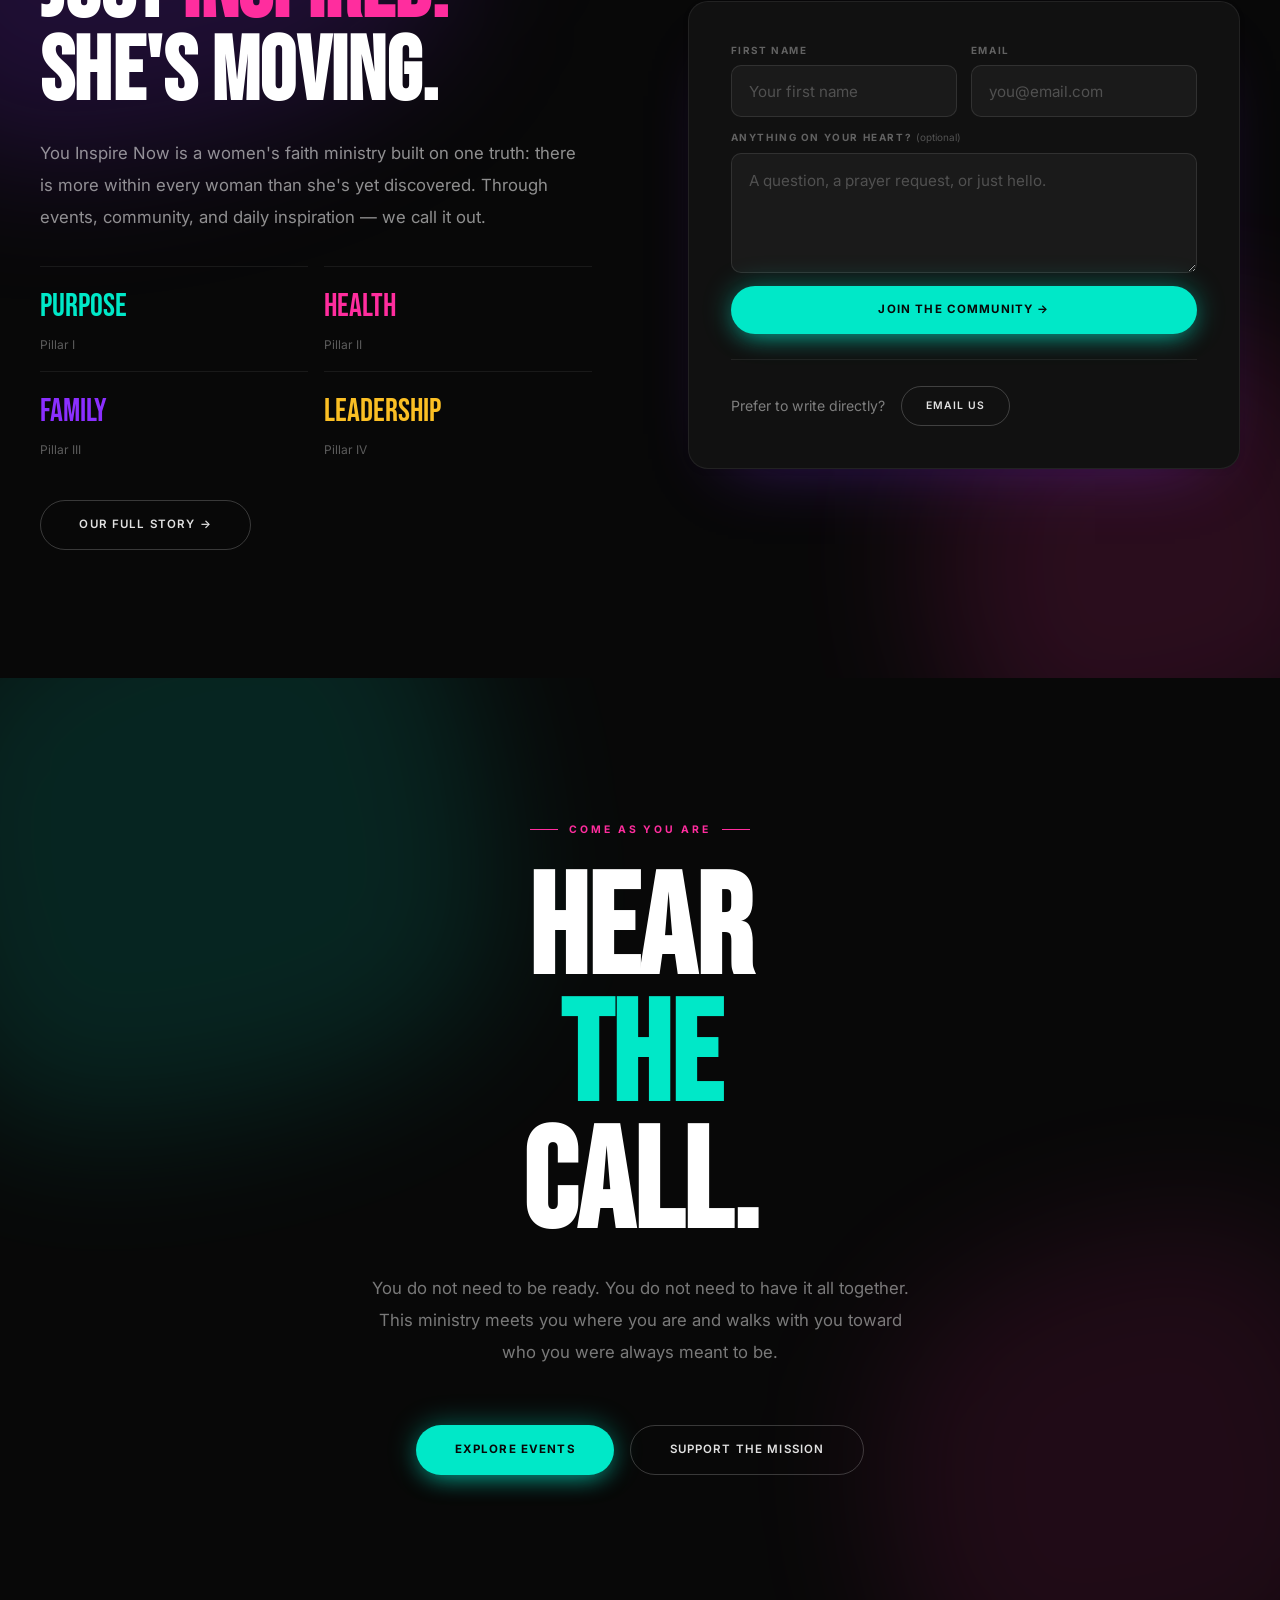
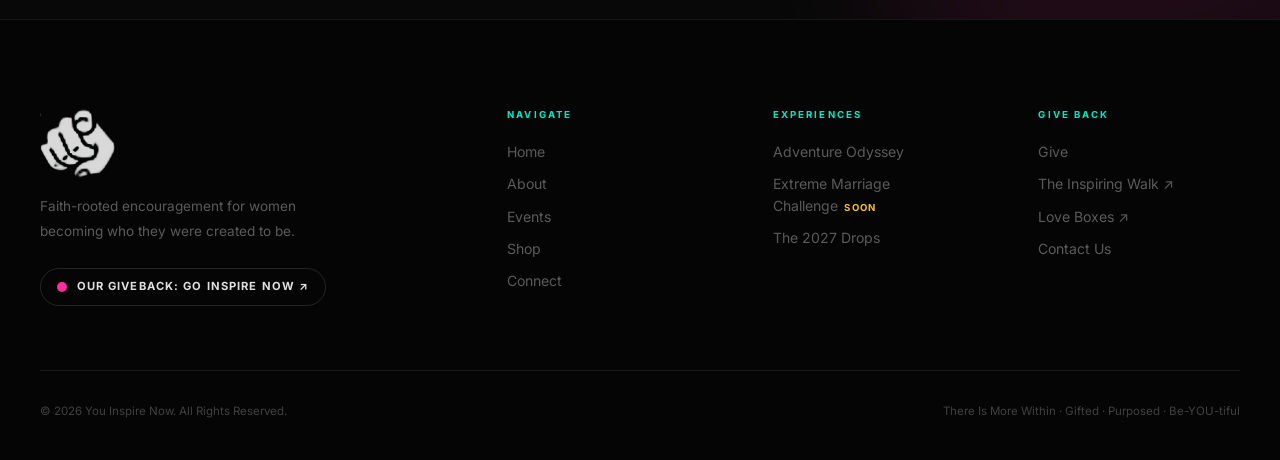
==== commit bae2d844: "Apply LeeLee's Nov 19 review: Adventure Odyssey focus, 2027 drops, give-back portal From the Loom wa" ====
--- a/index.html
+++ b/index.html
@@ -1,616 +1,127 @@
 <!DOCTYPE html>
-<html lang="en">
+<html lang="en" class="no-js">
 <head>
 <meta charset="UTF-8">
 <meta name="viewport" content="width=device-width, initial-scale=1.0">
 <title>You Inspire Now — There Is More Within</title>
+<meta name="description" content="You Inspire Now is a women's faith ministry calling out the greatness within every woman — through adventure, community, and daily inspiration.">
+<meta name="theme-color" content="#080808">
+<meta property="og:title" content="You Inspire Now — There Is More Within">
+<meta property="og:description" content="A women's faith ministry calling out the greatness within. Adventure Odyssey · The 2027 Drops · Go Inspire Now.">
+<meta property="og:image" content="images/hero.jpg">
+<link rel="icon" href="Screenshot_2026-03-28_195930-removebg-preview.png">
 <link rel="preconnect" href="https://fonts.googleapis.com">
-<link href="https://fonts.googleapis.com/css2?family=Bebas+Neue&family=Dancing+Script:wght@700&family=Playfair+Display:ital,wght@0,400;0,700;1,400;1,700&family=Inter:wght@300;400;500;600;700&display=swap" rel="stylesheet">
+<link rel="preconnect" href="https://fonts.gstatic.com" crossorigin>
+<link href="https://fonts.googleapis.com/css2?family=Bebas+Neue&family=Playfair+Display:ital,wght@0,400;0,700;1,400;1,700&family=Inter:wght@300;400;500;600;700;800&display=swap" rel="stylesheet">
+<link rel="stylesheet" href="assets/theme.css">
+<link rel="stylesheet" href="assets/site.css">
+<script>try{if(sessionStorage.getItem('yin-intro-seen'))document.documentElement.classList.add('js-intro-seen')}catch(e){}</script>
 <style>
-*,*::before,*::after{box-sizing:border-box;margin:0;padding:0;}
-html{scroll-behavior:smooth;}
-body{font-family:'Inter',sans-serif;background:#080808;color:#fff;overflow-x:hidden;cursor:none;}
-@media(hover:none){body{cursor:auto;}}
-:root{
-  --teal:#00E8C8;--teal-d:#00BFA8;
-  --pink:#FF2D9E;--pink-d:#CC2480;
-  --pu:#8B2FFF;--pu-d:#6E26CC;
-  --black:#080808;--card:#111111;--card2:#161616;
-  --border:rgba(255,255,255,0.07);
-  --muted:rgba(255,255,255,0.38);
-}
-
-/* ── GRAIN ── */
-.grain{position:fixed;inset:0;pointer-events:none;z-index:9999;opacity:0.028;
-  background-image:url("data:image/svg+xml,%3Csvg viewBox='0 0 256 256' xmlns='http://www.w3.org/2000/svg'%3E%3Cfilter id='n'%3E%3CfeTurbulence type='fractalNoise' baseFrequency='0.85' numOctaves='4' stitchTiles='stitch'/%3E%3C/filter%3E%3Crect width='100%25' height='100%25' filter='url(%23n)'/%3E%3C/svg%3E");}
-
-/* ── SNEAKER CURSOR ── */
-#cursor{position:fixed;pointer-events:none;z-index:100001;font-size:42px;line-height:1;
-  user-select:none;transform:translate(-6px,-32px) rotate(-15deg);
-  transition:font-size 0.15s ease,transform 0.15s ease;
-  filter:drop-shadow(0 2px 8px rgba(0,232,200,0.5));}
-#cursor.hov{font-size:54px;transform:translate(-6px,-40px) rotate(-20deg);}
-@media(hover:none){#cursor{display:none;}}
-
-/* ── INTRO OVERLAY ── */
-#intro{position:fixed;inset:0;z-index:99999;
-  background:rgba(8,8,8,0.78);
-  -webkit-backdrop-filter:blur(22px) saturate(1.2);
-  backdrop-filter:blur(22px) saturate(1.2);
-  display:flex;align-items:center;justify-content:center;
-  transition:opacity 0.5s ease;}
-#intro.out{opacity:0;pointer-events:none;}
-#intro-paint{position:absolute;inset:0;pointer-events:none;z-index:1;overflow:hidden;}
-.ip-blob{position:absolute;transform:scale(0);will-change:transform;}
-.ip1{width:320vmax;height:320vmax;right:0;bottom:0;margin-right:-160vmax;margin-bottom:-160vmax;
-  background:radial-gradient(ellipse at 58% 42%,#00E8C8,#00C0A8);
-  border-radius:63% 37% 71% 29% / 55% 48% 52% 45%;filter:blur(8px);}
-.ip2{width:300vmax;height:300vmax;left:0;top:0;margin-left:-150vmax;margin-top:-150vmax;
-  background:radial-gradient(ellipse at 42% 58%,#FF2D9E,#CC1A7A);
-  border-radius:42% 58% 38% 62% / 70% 35% 65% 30%;filter:blur(7px);}
-.ip3{width:280vmax;height:280vmax;right:0;top:0;margin-right:-140vmax;margin-top:-140vmax;
-  background:radial-gradient(ellipse at 36% 55%,#8B2FFF,#6B18CC);
-  border-radius:71% 29% 55% 45% / 38% 62% 38% 62%;filter:blur(9px);}
-.ip4{width:260vmax;height:260vmax;left:0;bottom:0;margin-left:-130vmax;margin-bottom:-130vmax;
-  background:radial-gradient(ellipse at 64% 36%,#FF2D9E,#FF6EC7);
-  border-radius:38% 62% 45% 55% / 60% 42% 58% 40%;filter:blur(6px);}
-.ip5{width:360vmax;height:360vmax;left:50%;top:50%;margin-left:-180vmax;margin-top:-180vmax;
-  background:#080808;border-radius:50%;filter:blur(0);}
-.ip-blob.fire{animation:ip-burst 1.2s cubic-bezier(0.34,0,0.2,1) forwards;}
-.ip1.fire{animation-delay:0s;}.ip2.fire{animation-delay:0.18s;}.ip3.fire{animation-delay:0.32s;}
-.ip4.fire{animation-delay:0.44s;}.ip5.fire{animation-delay:0.65s;}
-@keyframes ip-burst{
-  0%{transform:scale(0);}
-  65%{transform:scale(1.06);}
-  82%{transform:scale(0.97);}
-  100%{transform:scale(1);}}
-.intro-content{position:relative;z-index:2;text-align:center;padding:2rem;max-width:600px;}
-.intro-logo{height:72px;filter:invert(1) drop-shadow(0 0 24px rgba(0,232,200,0.5));opacity:0;
-  animation:ib-rise 0.9s 0.2s cubic-bezier(0.16,1,0.3,1) forwards;margin-bottom:1.6rem;display:block;margin-left:auto;margin-right:auto;}
-.ib-tag{font-size:0.72rem;font-weight:700;letter-spacing:0.3em;text-transform:uppercase;color:var(--teal);
-  opacity:0;animation:ib-rise 0.6s 0.6s ease forwards;margin-bottom:1rem;}
-.ib-main{font-family:'Bebas Neue',sans-serif;font-size:clamp(3rem,6.5vw,6rem);
-  color:#fff;line-height:0.9;letter-spacing:0.02em;opacity:0;
-  animation:ib-rise 0.8s 0.9s cubic-bezier(0.16,1,0.3,1) forwards;margin-bottom:1.4rem;}
-.ib-main .tl{color:var(--teal);text-shadow:0 0 40px rgba(0,232,200,0.7);}
-.ib-sub{font-family:'Playfair Display',serif;font-style:italic;font-size:1.15rem;
-  color:rgba(255,255,255,0.42);line-height:1.7;opacity:0;
-  animation:ib-rise 0.6s 1.4s ease forwards;margin-bottom:2.8rem;}
-.ib-btn{display:inline-flex;align-items:center;gap:0.9rem;padding:1.2rem 3.6rem;
-  background:var(--teal);color:#080808;font-family:'Inter',sans-serif;font-weight:800;
-  font-size:0.88rem;letter-spacing:0.18em;text-transform:uppercase;border:none;border-radius:100px;
-  cursor:pointer;box-shadow:0 0 40px rgba(0,232,200,0.55),0 0 80px rgba(0,232,200,0.2);
-  transition:transform 0.2s cubic-bezier(.34,1.56,.64,1),box-shadow 0.2s;opacity:0;
-  animation:ib-rise 0.7s 1.8s cubic-bezier(0.16,1,0.3,1) forwards;}
-.ib-btn:hover{transform:scale(1.06);box-shadow:0 0 60px rgba(0,232,200,0.8),0 0 120px rgba(0,232,200,0.35);}
-.ib-btn:active{transform:scale(0.97);}
-@keyframes ib-rise{from{opacity:0;transform:translateY(22px);}to{opacity:1;transform:translateY(0);}}
-
-/* ── PAINT SPLATTERS ── */
-.splat-wrap{position:absolute;pointer-events:none;}
-.splat-wrap svg{width:100%;height:100%;overflow:visible;}
-
-/* ── HERO TOP SHADE ── */
-.hero-top-shade{position:absolute;top:0;left:0;right:0;height:220px;
-  background:linear-gradient(to bottom,rgba(8,8,8,0.85) 0%,transparent 100%);
-  z-index:1;pointer-events:none;}
-
-/* ── HERO SCRIPTURE ── */
-.hero-scripture{font-family:'Playfair Display',serif;font-style:italic;
-  font-size:0.95rem;color:rgba(255,255,255,0.32);margin-top:-1rem;
-  margin-bottom:2.5rem;letter-spacing:0.02em;}
-
-/* ── MUSIC BUTTON ── */
-#music-btn{position:fixed;bottom:2rem;right:2rem;z-index:998;
-  width:52px;height:52px;border-radius:50%;
-  background:rgba(8,8,8,0.75);border:1.5px solid rgba(0,232,200,0.45);
-  backdrop-filter:blur(20px);cursor:pointer;
-  display:flex;align-items:center;justify-content:center;
-  font-size:1.2rem;color:var(--teal);
-  transition:all 0.25s ease;
-  box-shadow:0 0 0 0 rgba(0,232,200,0.3),0 4px 20px rgba(0,0,0,0.5);}
-#music-btn:hover{background:rgba(0,232,200,0.12);border-color:var(--teal);transform:scale(1.1);
-  box-shadow:0 0 20px rgba(0,232,200,0.4),0 4px 20px rgba(0,0,0,0.5);}
-#music-btn.playing{background:rgba(0,232,200,0.1);border-color:var(--teal);color:var(--teal);
-  box-shadow:0 0 24px rgba(0,232,200,0.5),0 0 48px rgba(0,232,200,0.2),0 4px 20px rgba(0,0,0,0.5);
-  animation:music-pulse 2s ease-in-out infinite;}
-@keyframes music-pulse{0%,100%{box-shadow:0 0 24px rgba(0,232,200,0.5),0 4px 20px rgba(0,0,0,0.5);}50%{box-shadow:0 0 40px rgba(0,232,200,0.7),0 0 70px rgba(0,232,200,0.25),0 4px 20px rgba(0,0,0,0.5);}}
-#music-btn.resume-needed{border-color:var(--pink);color:var(--pink);animation:music-pulse 1s ease-in-out infinite;}
-
-/* ── PAINT SPLASH BLOBS ── */
-.blob{position:absolute;border-radius:71% 29% 76% 24% / 42% 68% 32% 58%;
-  filter:blur(72px);pointer-events:none;
-  animation:blob-drift var(--bd,14s) ease-in-out infinite alternate var(--bdel,0s);}
-.blob-teal{background:rgba(0,232,200,0.22);}
-.blob-pink{background:rgba(255,45,158,0.20);}
-.blob-pu{background:rgba(139,47,255,0.18);}
-@keyframes blob-drift{
-  from{transform:translate(0,0) scale(1);border-radius:71% 29% 76% 24% / 42% 68% 32% 58%;}
-  to{transform:translate(var(--btx,30px),var(--bty,-20px)) scale(var(--bs,1.12));
-     border-radius:42% 58% 31% 69% / 70% 35% 65% 30%;}}
-
-/* ── PARTICLES ── */
-.ptcl{position:absolute;border-radius:50%;pointer-events:none;z-index:1;
-  animation:ptcl-float var(--d,8s) ease-in-out infinite var(--del,0s);}
-@keyframes ptcl-float{
-  0%,100%{transform:translate(0,0);opacity:var(--op,0.4);}
-  25%{transform:translate(var(--x1,20px),var(--y1,-30px));opacity:calc(var(--op)*1.5);}
-  50%{transform:translate(var(--x2,-15px),var(--y2,-60px));opacity:var(--op,0.4);}
-  75%{transform:translate(var(--x3,10px),var(--y3,-20px));opacity:calc(var(--op)*0.5);}
-}
-
-/* ── HERO LINE STAGGER ── */
-.hero-line{display:block;opacity:0;transform:translateY(28px);
-  animation:hero-slide 0.9s cubic-bezier(0.16,1,0.3,1) both;}
-@keyframes hero-slide{to{opacity:1;transform:translateY(0);}}
-
-/* ── SCROLL REVEAL ── */
-.reveal{opacity:0;transform:translateY(32px);transition:opacity 0.75s ease,transform 0.75s ease;}
-.reveal.in{opacity:1;transform:translateY(0);}
-.reveal-left{opacity:0;transform:translateX(-32px);transition:opacity 0.75s ease,transform 0.75s ease;}
-.reveal-left.in{opacity:1;transform:translateX(0);}
-.reveal-right{opacity:0;transform:translateX(32px);transition:opacity 0.75s ease,transform 0.75s ease;}
-.reveal-right.in{opacity:1;transform:translateX(0);}
-
-/* ── MARQUEE ── */
-.marquee-wrap{overflow:hidden;padding:1.1rem 0;
-  background:rgba(255,255,255,0.02);
-  border-top:1px solid rgba(255,255,255,0.05);
-  border-bottom:1px solid rgba(255,255,255,0.05);}
-.marquee-inner{display:flex;width:max-content;animation:marquee 22s linear infinite;}
-.marquee-inner:hover{animation-play-state:paused;}
-@keyframes marquee{to{transform:translateX(-50%);}}
-.marquee-item{white-space:nowrap;padding:0 2rem;
-  font-family:'Bebas Neue',sans-serif;font-size:1rem;letter-spacing:0.18em;
-  color:rgba(255,255,255,0.22);display:flex;align-items:center;gap:2rem;}
-.m-dot{width:6px;height:6px;border-radius:50%;background:var(--mc,var(--teal));flex-shrink:0;}
-
-/* ── NAV ── */
-#nav{position:fixed;top:0;left:0;right:0;z-index:500;padding:0.85rem 2.5rem;
-  background:rgba(8,8,8,0.55);backdrop-filter:blur(12px);
-  border-bottom:1px solid rgba(255,255,255,0.04);
-  transition:background 0.4s,box-shadow 0.4s,border-color 0.4s;}
-#nav.scrolled{background:rgba(8,8,8,0.97);backdrop-filter:blur(24px);
-  box-shadow:0 1px 0 rgba(255,255,255,0.06);border-color:rgba(255,255,255,0.06);}
-.nav-in{max-width:1340px;margin:0 auto;display:grid;grid-template-columns:auto 1fr auto;align-items:center;gap:2rem;}.nav-actions{display:flex;align-items:center;justify-content:flex-end;gap:1rem;}
-.nav-logo{display:flex;align-items:center;gap:0.65rem;text-decoration:none;}.nav-logo img{height:50px;display:block;filter:invert(1);mix-blend-mode:screen;}
-.nav-brand{font-family:'Bebas Neue',sans-serif;font-size:1.1rem;color:#fff;letter-spacing:0.1em;line-height:1;white-space:nowrap;}
-.nav-links{display:flex;align-items:center;justify-content:center;gap:2rem;}
-.nav-a{font-family:'Inter',sans-serif;font-size:0.72rem;font-weight:600;letter-spacing:0.12em;
-  text-transform:uppercase;color:rgba(255,255,255,0.42);text-decoration:none;
-  transition:color 0.2s;position:relative;}
-.nav-a::after{content:'';position:absolute;bottom:-4px;left:0;width:0;height:1.5px;
-  background:var(--teal);transition:width 0.25s;}
-.nav-a:hover,.nav-a.active{color:#fff;}
-.nav-a:hover::after,.nav-a.active::after{width:100%;}
-.nav-pill{padding:0.65rem 2rem;background:var(--teal);color:#080808;
-  font-family:'Inter',sans-serif;font-size:0.65rem;font-weight:700;letter-spacing:0.1em;text-transform:uppercase;
-  border-radius:100px;text-decoration:none;
-  transition:transform 0.2s cubic-bezier(.34,1.56,.64,1),box-shadow 0.2s;
-  box-shadow:0 0 20px rgba(0,232,200,0.35);}
-.nav-pill:hover{transform:scale(1.07);box-shadow:0 0 32px rgba(0,232,200,0.55);}
-.nav-burger{display:none;flex-direction:column;gap:5px;cursor:pointer;padding:4px;background:none;border:none;}
-.nav-burger span{display:block;width:22px;height:2px;background:#fff;border-radius:2px;}
-
-/* ── HERO ── */
-#hero{min-height:100vh;position:relative;overflow:hidden;
-  display:flex;align-items:flex-end;padding-bottom:8rem;padding-top:110px;}
-#hero::before{content:'';position:absolute;left:0;top:0;bottom:0;width:4px;
-  background:linear-gradient(to bottom,var(--pink) 0%,var(--teal) 100%);z-index:3;}
-#hero::after{content:'';position:absolute;left:-8%;top:10%;width:55%;height:75%;
-  background:radial-gradient(ellipse at 30% 50%,rgba(0,232,200,0.09) 0%,transparent 65%);
-  pointer-events:none;z-index:1;}
-.hero-bg{position:absolute;inset:0;
-  background:url('images/hero.jpg') center 18% / cover no-repeat;
-  filter:brightness(0.55) saturate(0.9);
-  transform:scale(1.04);transition:transform 12s ease;}
-#hero:hover .hero-bg{transform:scale(1);}
-.hero-overlay{position:absolute;inset:0;
-  background:
-    linear-gradient(105deg,rgba(8,8,8,0.93) 0%,rgba(8,8,8,0.76) 38%,rgba(8,8,8,0.28) 65%,rgba(8,8,8,0.04) 100%),
-    linear-gradient(to top,rgba(8,8,8,0.88) 0%,transparent 45%);}
-
-.hero-content{position:relative;z-index:2;max-width:1340px;margin:0 auto;padding:0 2.5rem;width:100%;}
-.hero-tag{font-family:'Inter',sans-serif;font-size:0.75rem;font-weight:700;
-  letter-spacing:0.26em;text-transform:uppercase;color:rgba(0,232,200,0.8);
-  display:inline-flex;align-items:center;gap:0.7rem;margin-bottom:1.5rem;}
-.hero-tag::before{content:'';width:28px;height:1.5px;background:var(--teal);}
-
-.hero-h1{font-family:'Bebas Neue',sans-serif;
-  font-size:clamp(5.5rem,11vw,11rem);
-  line-height:0.96;letter-spacing:0.02em;color:#fff;
-  margin-bottom:1.5rem;}
-.hero-h1 .accent{color:var(--teal);display:block;}
-
-.hero-sub{font-size:1.12rem;font-weight:300;color:rgba(255,255,255,0.5);
-  line-height:1.9;max-width:480px;margin-bottom:3rem;}
-.hero-sub strong{color:rgba(255,255,255,0.88);font-weight:600;}
-
-.hero-btns{display:flex;flex-wrap:wrap;gap:1rem;margin-bottom:4rem;}
-.btn-teal{display:inline-block;padding:0.95rem 2.4rem;
-  background:var(--teal);color:#080808;
-  font-weight:700;font-size:0.72rem;letter-spacing:0.1em;text-transform:uppercase;
-  border-radius:100px;text-decoration:none;
-  box-shadow:0 0 28px rgba(0,232,200,0.4);
-  transition:transform 0.2s cubic-bezier(.34,1.56,.64,1),box-shadow 0.2s;}
-.btn-teal:hover{transform:translateY(-3px) scale(1.04);box-shadow:0 0 48px rgba(0,232,200,0.6);}
-.btn-ghost{display:inline-block;padding:0.95rem 2.4rem;
-  background:transparent;color:rgba(255,255,255,0.72);
-  font-weight:600;font-size:0.72rem;letter-spacing:0.1em;text-transform:uppercase;
-  border-radius:100px;text-decoration:none;
-  border:1.5px solid rgba(255,255,255,0.18);
-  transition:border-color 0.2s,color 0.2s,transform 0.2s;}
-.btn-ghost:hover{border-color:rgba(255,255,255,0.5);color:#fff;transform:translateY(-2px);}
-
-.hero-stats{display:flex;gap:3rem;}
-.hero-stat-n{font-family:'Bebas Neue',sans-serif;font-size:2.2rem;color:var(--teal);line-height:1;}
-.hero-stat-l{font-size:0.6rem;font-weight:600;letter-spacing:0.14em;text-transform:uppercase;
-  color:rgba(255,255,255,0.28);margin-top:0.2rem;}
-
-/* ── DEFINE SECTION ── */
-#define{background:#080808;padding:7rem 2.5rem;position:relative;overflow:hidden;isolation:isolate;}
-#define::before{content:'';position:absolute;top:0;left:0;right:0;height:1px;
-  background:linear-gradient(90deg,transparent,rgba(0,232,200,0.25),transparent);}
-.def-in{max-width:1340px;margin:0 auto;display:grid;grid-template-columns:1fr 1fr;gap:6rem;align-items:center;}
-.def-left{}
-.def-word{font-family:'Bebas Neue',sans-serif;font-size:clamp(4rem,9vw,8rem);
-  color:#fff;line-height:0.9;margin-bottom:0.4rem;}
-.def-phonetic{font-family:'Playfair Display',serif;font-style:italic;
-  font-size:1.2rem;color:var(--teal);margin-bottom:1.5rem;}
-.def-text{font-size:1.02rem;color:rgba(255,255,255,0.42);line-height:1.9;}
-.def-text em{color:#fff;font-style:normal;font-weight:600;}
-.def-right{}
-.def-statement{font-family:'Bebas Neue',sans-serif;
-  font-size:clamp(2.2rem,5vw,4rem);line-height:1.05;color:#fff;margin-bottom:1.8rem;}
-.def-statement .tl{color:var(--teal);}
-.def-statement .pk{color:var(--pink);}
-.def-sub{font-size:0.98rem;color:rgba(255,255,255,0.4);line-height:1.95;}
-
-/* ── STATEMENT BAND ── */
-#statement-band{padding:5rem 2.5rem;
-  background:linear-gradient(135deg,rgba(0,232,200,0.08) 0%,rgba(139,47,255,0.06) 100%);
-  border-top:1px solid rgba(0,232,200,0.1);
-  border-bottom:1px solid rgba(139,47,255,0.1);
-  text-align:center;position:relative;overflow:hidden;}
-.sb-in{max-width:1100px;margin:0 auto;position:relative;z-index:1;}
-.sb-label{font-size:0.65rem;font-weight:700;letter-spacing:0.28em;text-transform:uppercase;
-  color:var(--pink);display:flex;align-items:center;justify-content:center;gap:0.7rem;margin-bottom:1.5rem;}
-.sb-label::before,.sb-label::after{content:'';width:24px;height:1.5px;background:var(--pink);}
-.sb-h{font-family:'Bebas Neue',sans-serif;font-size:clamp(2.5rem,7vw,6rem);
-  line-height:1;color:#fff;letter-spacing:0.04em;}
-.sb-h .accent{color:var(--teal);}
-
-/* ── EVENTS PREVIEW ── */
-#events-preview{background:#080808;padding:8rem 2.5rem;position:relative;overflow:hidden;}
-.ep-in{max-width:1340px;margin:0 auto;}
-.section-label{font-size:0.78rem;font-weight:700;letter-spacing:0.24em;text-transform:uppercase;
-  color:var(--teal);display:flex;align-items:center;gap:0.8rem;margin-bottom:0.8rem;}
-.section-label::before{content:'';width:22px;height:1.5px;background:currentColor;}
-.section-h{font-family:'Bebas Neue',sans-serif;font-size:clamp(3rem,7vw,6rem);
-  color:#fff;line-height:0.92;margin-bottom:0.5rem;}
-.section-h .tl{color:var(--teal);}
-.section-h .pk{color:var(--pink);}
-.section-h .pu{color:var(--pu);}
-.section-sub{font-size:1rem;color:var(--muted);line-height:1.9;max-width:480px;margin-bottom:3.5rem;}
-
-.ep-grid{display:grid;grid-template-columns:1fr 1fr;gap:1.5rem;}
-.ep-card{border-radius:20px;overflow:hidden;text-decoration:none;
-  position:relative;display:flex;flex-direction:column;
-  transition:transform 0.4s cubic-bezier(.34,1.56,.64,1),box-shadow 0.4s;}
-.ep-card:hover{transform:translateY(-10px);}
-.ep-body{padding:3.5rem 3rem 3rem;flex:1;position:relative;overflow:hidden;}
-.ep-tag{display:inline-block;font-size:0.6rem;font-weight:700;letter-spacing:0.2em;
-  text-transform:uppercase;padding:0.25rem 0.8rem;border-radius:100px;
-  background:rgba(255,255,255,0.1);color:rgba(255,255,255,0.75);margin-bottom:1.4rem;}
-.ep-title{font-family:'Bebas Neue',sans-serif;font-size:3rem;color:#fff;
-  line-height:0.95;letter-spacing:0.02em;margin-bottom:1rem;}
-.ep-desc{font-size:0.92rem;color:rgba(255,255,255,0.52);line-height:1.9;max-width:300px;}
-.ep-foot{padding:1.2rem 3rem;border-top:1px solid rgba(255,255,255,0.08);
-  display:flex;justify-content:space-between;align-items:center;
-  font-family:'Inter',sans-serif;font-size:0.7rem;font-weight:700;letter-spacing:0.12em;text-transform:uppercase;
-  color:rgba(255,255,255,0.6);}
-.ep-arrow{width:30px;height:30px;border-radius:50%;border:1.5px solid rgba(255,255,255,0.22);
-  display:flex;align-items:center;justify-content:center;font-size:0.75rem;
-  transition:all 0.2s;}
-.ep-card:hover .ep-arrow{background:rgba(255,255,255,0.12);border-color:rgba(255,255,255,0.5);}
-.ep-orb{position:absolute;border-radius:50%;filter:blur(60px);pointer-events:none;top:-80px;right:-80px;}
-.ep-ring{position:absolute;border-radius:50%;top:-80px;right:-80px;pointer-events:none;
-  transition:transform 0.8s ease;}
-.ep-card:hover .ep-ring{transform:scale(1.15) rotate(12deg);}
-
-/* Card themes */
-.ep-marriage .ep-body{background:linear-gradient(148deg,#0D0020 0%,#3B0D6B 55%,#6D22B5 100%);}
-.ep-marriage .ep-foot{background:rgba(0,0,0,0.45);}
-.ep-marriage .ep-orb{width:300px;height:300px;background:radial-gradient(circle,rgba(168,85,247,0.45),transparent 70%);}
-.ep-marriage .ep-ring{width:260px;height:260px;border:1px solid rgba(168,85,247,0.1);}
-.ep-marriage:hover{box-shadow:0 50px 100px rgba(107,34,181,0.45);}
-
-.ep-adventure .ep-body{background:linear-gradient(148deg,#020810 0%,#041A30 55%,#074060 100%);}
-.ep-adventure .ep-foot{background:rgba(0,0,0,0.45);}
-.ep-adventure .ep-orb{width:300px;height:300px;background:radial-gradient(circle,rgba(0,180,255,0.5),transparent 70%);}
-.ep-adventure .ep-ring{width:260px;height:260px;border:1px solid rgba(0,180,255,0.12);}
-.ep-adventure:hover{box-shadow:0 50px 100px rgba(0,120,220,0.4);}
-/* shine sweep */
-.ep-card::before{content:'';position:absolute;inset:0;z-index:4;pointer-events:none;
-  background:linear-gradient(115deg,transparent 30%,rgba(255,255,255,0.07) 50%,transparent 70%);
-  transform:translateX(-120%);transition:transform 0.8s cubic-bezier(0.16,1,0.3,1);}
-.ep-card:hover::before{transform:translateX(160%);}
-
-/* ── MERCH PREVIEW ── */
-#merch-preview{background:#0A0A0A;padding:8rem 2.5rem;position:relative;overflow:hidden;}
-#merch-preview::before{content:'';position:absolute;top:0;left:0;right:0;height:1px;
-  background:linear-gradient(90deg,transparent,rgba(255,45,158,0.25),transparent);}
-.mp-in{max-width:1340px;margin:0 auto;}
-.mp-header{display:flex;justify-content:space-between;align-items:flex-end;
-  flex-wrap:wrap;gap:2rem;margin-bottom:4rem;}
-.mp-link{font-size:0.65rem;font-weight:700;letter-spacing:0.12em;text-transform:uppercase;
-  color:rgba(255,255,255,0.35);text-decoration:none;padding:0.6rem 1.4rem;
-  border:1px solid rgba(255,255,255,0.12);border-radius:100px;
-  transition:color 0.2s,border-color 0.2s;}
-.mp-link:hover{color:#fff;border-color:rgba(255,255,255,0.45);}
-
-.mp-grid{display:grid;grid-template-columns:repeat(3,1fr);gap:2px;}
-.mp-card{position:relative;overflow:hidden;aspect-ratio:3/4;cursor:pointer;display:block;text-decoration:none;}
-.mp-card img{width:100%;height:100%;object-fit:cover;display:block;
-  transition:transform 0.9s cubic-bezier(0.16,1,0.3,1),filter 0.5s ease;}
-.mp-card:hover img{transform:scale(1.1);filter:brightness(0.7);}
-.mp-card::after{content:'';position:absolute;inset:0;
-  background:linear-gradient(180deg,transparent 35%,rgba(8,8,8,0.85) 100%);
-  transition:opacity 0.4s;}
-.mp-card:hover::after{opacity:0.9;}
-.mp-card-info{position:absolute;bottom:0;left:0;right:0;padding:2rem;z-index:2;}
-.mp-card-tag{font-size:0.6rem;font-weight:700;letter-spacing:0.2em;text-transform:uppercase;
-  color:var(--mc-clr,var(--teal));margin-bottom:0.4rem;}
-.mp-card-name{font-family:'Bebas Neue',sans-serif;font-size:2.4rem;color:#fff;
-  line-height:0.95;letter-spacing:0.03em;}
-.mp-card-ref{font-family:'Playfair Display',serif;font-size:0.75rem;font-style:italic;
-  color:rgba(255,255,255,0.4);margin-top:0.3rem;}
-.mp-card-reveal{position:absolute;top:1.2rem;right:1.2rem;width:36px;height:36px;
-  background:rgba(255,255,255,0.1);border:1.5px solid rgba(255,255,255,0.2);
-  border-radius:50%;display:flex;align-items:center;justify-content:center;
-  font-size:0.8rem;opacity:0;transform:scale(0.8);
-  transition:opacity 0.3s,transform 0.3s;z-index:2;}
-.mp-card:hover .mp-card-reveal{opacity:1;transform:scale(1);}
-.mp-card-accent{position:absolute;left:0;top:0;bottom:0;width:4px;
-  background:var(--mc-clr,var(--teal));transform:scaleY(0);transform-origin:bottom;
-  transition:transform 0.5s cubic-bezier(0.16,1,0.3,1);z-index:2;}
-.mp-card:hover .mp-card-accent{transform:scaleY(1);}
-
-/* ── PILLARS ── */
-#pillars{background:#080808;padding:8rem 2.5rem;position:relative;overflow:hidden;}
-.pl-in{max-width:1340px;margin:0 auto;}
-.pl-header{text-align:center;margin-bottom:5rem;}
-.pl-grid{display:grid;grid-template-columns:repeat(4,1fr);gap:1.5rem;margin-top:4rem;}
-.pl-card{background:var(--card);border:1px solid var(--border);
-  border-radius:16px;padding:3rem 2.5rem;position:relative;overflow:hidden;
-  transition:transform 0.4s cubic-bezier(.34,1.56,.64,1),box-shadow 0.4s,border-color 0.3s;}
-.pl-card:hover{transform:translateY(-10px);border-color:var(--pc,var(--teal));}
-.pl-card::before{content:'';position:absolute;inset:0;border-radius:16px;
-  background:radial-gradient(circle at 0% 100%,var(--pc,var(--teal)),transparent 60%);
-  opacity:0;transition:opacity 0.4s;}
-.pl-card:hover::before{opacity:0.06;}
-.pl-card::after{content:'';position:absolute;bottom:0;left:0;right:0;height:3px;
-  background:var(--pc,var(--teal));transform:scaleX(0);transform-origin:left;
-  transition:transform 0.4s ease;}
-.pl-card:hover::after{transform:scaleX(1);}
-.pl-num{font-family:'Bebas Neue',sans-serif;font-size:5rem;
-  position:absolute;right:1.2rem;top:0.8rem;
-  color:rgba(255,255,255,0.03);line-height:1;pointer-events:none;}
-.pl-icon{font-size:2.2rem;margin-bottom:1.5rem;display:block;}
-.pl-name{font-family:'Bebas Neue',sans-serif;font-size:2.4rem;color:#fff;
-  line-height:0.95;margin-bottom:1rem;letter-spacing:0.03em;}
-.pl-desc{font-size:0.92rem;color:rgba(255,255,255,0.42);line-height:1.85;margin-bottom:1.8rem;}
-.pl-quote{font-family:'Playfair Display',serif;font-size:0.8rem;font-style:italic;
-  color:rgba(255,255,255,0.28);line-height:1.7;
-  padding-left:1rem;border-left:2px solid var(--pc,var(--teal));}
-
-/* ── MISSION CTA ── */
-#mission-cta{padding:9rem 2.5rem;position:relative;overflow:hidden;text-align:center;
-  background:#080808;}
-#mission-cta::before{content:'';position:absolute;top:-200px;left:50%;transform:translateX(-50%);
-  width:900px;height:600px;border-radius:50%;
-  background:radial-gradient(ellipse,rgba(0,232,200,0.06),transparent 65%);}
-.mc-in{max-width:900px;margin:0 auto;position:relative;z-index:1;}
-.mc-tag{font-size:0.65rem;font-weight:700;letter-spacing:0.28em;text-transform:uppercase;
-  color:var(--pink);display:flex;align-items:center;justify-content:center;gap:0.7rem;margin-bottom:2rem;}
-.mc-tag::before,.mc-tag::after{content:'';width:28px;height:1.5px;background:var(--pink);}
-.mc-h{font-family:'Bebas Neue',sans-serif;font-size:clamp(4rem,11vw,9rem);
-  color:#fff;line-height:0.9;margin-bottom:1.5rem;}
-.mc-h .tl{color:var(--teal);}
-.mc-sub{font-size:1.05rem;color:rgba(255,255,255,0.42);line-height:1.9;
-  max-width:560px;margin:0 auto 3.5rem;}
-.mc-btns{display:flex;flex-wrap:wrap;gap:1rem;justify-content:center;}
-
-/* ── FOOTER ── */
-footer{background:#050505;padding:5.5rem 2.5rem 2.5rem;
-  border-top:1px solid rgba(255,255,255,0.04);}
-.ft-in{max-width:1340px;margin:0 auto;}
-.ft-grid{display:grid;grid-template-columns:2fr 1fr 1fr 1fr;gap:4rem;margin-bottom:4rem;}
-.ft-brand img{height:70px;filter:invert(1);mix-blend-mode:screen;opacity:0.8;display:block;margin-bottom:1rem;}
-.ft-brand p{font-size:0.85rem;color:rgba(255,255,255,0.22);line-height:1.9;max-width:240px;}
-.ft-col h4{font-size:0.58rem;font-weight:700;letter-spacing:0.22em;text-transform:uppercase;
-  color:var(--teal);opacity:0.6;margin-bottom:1.2rem;}
-.ft-links{display:flex;flex-direction:column;gap:0.65rem;}
-.ft-links a{font-size:0.85rem;color:rgba(255,255,255,0.24);text-decoration:none;transition:color 0.2s;}
-.ft-links a:hover{color:rgba(255,255,255,0.8);}
-.ft-socials{display:flex;gap:0.75rem;margin-top:1.5rem;}
-.ft-soc{width:38px;height:38px;border-radius:50%;border:1.5px solid rgba(255,255,255,0.1);
-  display:flex;align-items:center;justify-content:center;font-size:0.85rem;
-  color:rgba(255,255,255,0.35);text-decoration:none;transition:all 0.2s;}
-.ft-soc:hover{border-color:var(--teal);color:var(--teal);transform:scale(1.12);}
-.ft-bot{border-top:1px solid rgba(255,255,255,0.04);padding-top:2rem;
-  display:flex;justify-content:space-between;align-items:center;flex-wrap:wrap;gap:1rem;}
-.ft-copy{font-size:0.7rem;color:rgba(255,255,255,0.14);}
-
-/* ── RESPONSIVE ── */
-@media(max-width:1024px){
-  .def-in,.cta-in,.ft-grid{grid-template-columns:1fr 1fr;gap:3rem;}
-  .ep-grid{grid-template-columns:1fr 1fr;}
-  .pl-grid{grid-template-columns:1fr 1fr;}
-  .mp-grid{grid-template-columns:1fr 1fr 1fr;}
-}
-@media(max-width:860px){
-  .ep-grid,.mp-grid{grid-template-columns:1fr;}
-  .pl-grid{grid-template-columns:1fr 1fr;}
-  .def-in{grid-template-columns:1fr;}
-}
-@media(max-width:600px){
-  /* NAV */
-  #nav{padding:0.6rem 1.2rem;}
-  .nav-logo img{height:40px;}.nav-in{grid-template-columns:1fr auto;}
-  .nav-links{display:none;}
-  .nav-links.open{display:flex;flex-direction:column;position:fixed;top:68px;left:0;right:0;
-    background:rgba(8,8,8,0.98);padding:1.5rem;gap:1.2rem;z-index:499;
-    box-shadow:0 12px 40px rgba(0,0,0,0.6);}
-  .nav-a{font-size:0.9rem;}
-  .nav-burger{display:flex;}
-  /* HERO */
-  #hero{padding-bottom:5rem;padding-top:90px;}
-  .hero-h1{font-size:clamp(4rem,18vw,7rem);}
-  .hero-content{padding:0 1.5rem;}
-  .hero-sub{font-size:0.95rem;max-width:100%;}
-  .hero-btns{flex-direction:column;align-items:stretch;gap:0.75rem;}
-  .btn-teal,.btn-ghost{text-align:center;padding:1rem 2rem;}
-  .hero-stats{gap:1.5rem;flex-wrap:wrap;}
-  .hero-stat-n{font-size:1.8rem;}
-  /* INTRO OVERLAY */
-  .intro-content{padding:1.2rem;max-width:100%;}
-  .intro-logo{height:52px;}
-  .ib-main{font-size:clamp(2.6rem,11vw,4rem);}
-  .ib-sub{font-size:1rem;}
-  .ib-btn{padding:1rem 2.4rem;font-size:0.82rem;}
-  /* SECTION PADDING */
-  #define,#events-preview,#merch-preview,#pillars,#mission-cta,#statement-band{padding:5rem 1.5rem;}
-  /* DEFINE */
-  .def-word{font-size:clamp(3.5rem,14vw,6rem);}
-  .def-sub{font-size:0.95rem;}
-  .def-text{font-size:0.95rem;}
-  /* EVENT CARDS */
-  .ep-body{padding:2.2rem 1.8rem 2rem;}
-  .ep-title{font-size:2.2rem;}
-  .ep-foot{padding:1rem 1.8rem;}
-  /* MERCH */
-  .mp-header{flex-direction:column;align-items:flex-start;gap:1.5rem;}
-  .mp-grid{grid-template-columns:1fr;}
-  .mp-card-name{font-size:2rem;}
-  /* PILLARS */
-  .pl-grid{grid-template-columns:1fr;}
-  .pl-card{padding:2rem 1.8rem;}
-  .pl-name{font-size:2rem;}
-  /* ABOUT / CONNECT — collapse 2-col grid, stack form inputs */
-  #home-connect{padding:5rem 1.5rem!important;}
-  #home-connect>div:nth-child(3){grid-template-columns:1fr!important;gap:3rem!important;}
-  #home-connect form>div:first-child{grid-template-columns:1fr!important;}
-  /* PODCAST — collapse side-by-side to stacked */
-  #podcast{padding:5rem 1.5rem!important;}
-  #podcast>div>div{grid-template-columns:1fr!important;gap:3rem!important;}
-  /* MISSION CTA */
-  .mc-btns{flex-direction:column;align-items:center;}
-  .mc-sub{font-size:0.95rem;}
-  /* FOOTER */
-  .ft-grid{grid-template-columns:1fr;gap:2rem;}
-  .ft-bot{flex-direction:column;text-align:center;}
-  .ft-brand p{font-size:0.9rem;}
-  .ft-links a{font-size:0.92rem;}
-  .ft-copy{font-size:0.78rem;}
-  .ft-soc{width:42px;height:42px;}
-  /* MUSIC BTN */
-  #music-btn{bottom:1.5rem;right:1.5rem;width:44px;height:44px;}
-}
+#hero .hero-bg{background-image:url('images/hero.jpg');}
+#events-preview{padding:8rem 2.5rem;}
+.ep-head{display:flex;justify-content:space-between;align-items:flex-end;gap:2rem;flex-wrap:wrap;margin-bottom:3.5rem;}
+.ep-head .section-sub{margin-bottom:0;}
+.mp-header{display:flex;justify-content:space-between;align-items:flex-end;flex-wrap:wrap;gap:2rem;margin-bottom:3.5rem;}
+.mp-next{text-align:right;}
+.mp-next .k{font-size:.56rem;font-weight:700;letter-spacing:.3em;text-transform:uppercase;color:var(--a1);margin-bottom:.7rem;}
+.mp-next .cd{justify-content:flex-end;margin-bottom:1.2rem;}
+.home-connect-grid{display:grid;grid-template-columns:1fr 1fr;gap:6rem;align-items:start;}
+.pillar-mini{display:grid;grid-template-columns:1fr 1fr;gap:1rem;margin:2rem 0 2.5rem;}
+.pillar-mini div{border-top:1px solid var(--line);padding-top:1rem;}
+.pillar-mini b{display:block;font-family:'Bebas Neue',sans-serif;font-weight:400;font-size:2rem;}
+.pillar-mini span{font-size:.75rem;color:var(--tx-muted);}
+.or-email{display:flex;align-items:center;gap:1rem;flex-wrap:wrap;margin-top:1.6rem;padding-top:1.6rem;border-top:1px solid var(--line);}
+.or-email p{font-size:.88rem;color:var(--tx-body);}
+@media(max-width:1024px){.home-connect-grid{gap:3.5rem;}}
+@media(max-width:860px){.home-connect-grid{grid-template-columns:1fr;}.mp-next{text-align:left;}.mp-next .cd{justify-content:flex-start;}}
+@media(max-width:600px){#events-preview{padding:5rem 1.25rem;}}
 </style>
 </head>
 <body>
 
 <!-- INTRO SPLASH -->
-<div id="intro">
-  <div id="intro-paint">
-    <div class="ip-blob ip1"></div>
-    <div class="ip-blob ip2"></div>
-    <div class="ip-blob ip3"></div>
-    <div class="ip-blob ip4"></div>
-    <div class="ip-blob ip5"></div>
-  </div>
+<div id="intro" role="dialog" aria-label="Welcome">
+  <div id="intro-paint"><div class="ip-blob ip1"></div><div class="ip-blob ip2"></div><div class="ip-blob ip3"></div><div class="ip-blob ip4"></div><div class="ip-blob ip5"></div></div>
   <div class="intro-content">
-    <img src="Screenshot_2026-03-28_195930-removebg-preview.png" class="intro-logo" alt="You Inspire Now">
+    <img src="Screenshot_2026-03-28_195930-removebg-preview.png" class="intro-logo" alt="You Inspire Now" width="79" height="72">
     <div class="ib-tag">You Inspire Now</div>
     <div class="ib-main">ARE YOU READY<br>TO TAKE THE <span class="tl">STEP?</span></div>
     <div class="ib-sub">"For I know the plans I have for you,<br>declares the Lord." — Jeremiah 29:11</div>
-    <button class="ib-btn" id="take-step-btn">TAKE THE STEP &nbsp;→</button>
+    <button class="ib-btn" id="take-step-btn" type="button">TAKE THE STEP &nbsp;→</button>
+    <button class="ib-skip" id="intro-skip" type="button">Enter without music</button>
   </div>
 </div>
 
-<div class="grain"></div>
-<div id="cursor">👟</div>
-
-
-<audio id="bg-music" loop preload="metadata"><source src="audio/brave.mp3" type="audio/mpeg"></audio>
-<button id="music-btn" title="Play music" aria-label="Toggle music">♪</button>
+<div class="grain" aria-hidden="true"></div>
+
+<audio id="bg-music" loop preload="none"><source src="audio/brave.mp3" type="audio/mpeg"></audio>
+<button id="music-btn" type="button" aria-label="Play music" aria-pressed="false">
+  <svg class="ic-play" viewBox="0 0 24 24" fill="currentColor" aria-hidden="true"><path d="M12 3v10.55A4 4 0 1 0 14 17V7h4V3h-6z"/></svg>
+  <svg class="ic-pause" viewBox="0 0 24 24" fill="currentColor" aria-hidden="true"><rect x="6" y="5" width="4" height="14" rx="1"/><rect x="14" y="5" width="4" height="14" rx="1"/></svg>
+</button><span class="music-tip">Music</span>
 
 <!-- NAV -->
-<nav id="nav">
+<nav id="nav" aria-label="Main">
   <div class="nav-in">
-    <a href="index.html" class="nav-logo">
-      <img src="Screenshot_2026-03-28_195930-removebg-preview.png" alt="You Inspire Now">
-      
-    </a>
+    <a href="index.html" class="nav-logo" aria-label="You Inspire Now — home"><img src="Screenshot_2026-03-28_195930-removebg-preview.png" alt="You Inspire Now" width="55" height="50"></a>
     <div class="nav-links" id="nav-links">
-      <a href="index.html" class="nav-a active">Home</a>
+      <a href="index.html" class="nav-a active" aria-current="page">Home</a>
       <a href="about.html" class="nav-a">About</a>
       <a href="events.html" class="nav-a">Events</a>
-      <a href="merch.html" class="nav-a">Merch</a>
+      <a href="shop.html" class="nav-a">Shop</a>
       <a href="contact.html" class="nav-a">Connect</a>
+      <a href="https://www.goinspirenow.org" class="nav-a nav-sister">Go Inspire Now ↗</a>
     </div>
     <div class="nav-actions">
-      <a href="donate.html" class="nav-pill">Give →</a>
-      <button class="nav-burger" id="nav-burger" aria-label="Menu"><span></span><span></span><span></span></button>
+      <a href="donate.html" class="nav-pill"><svg viewBox="0 0 24 24" fill="currentColor" aria-hidden="true"><path d="M12 21.35l-1.45-1.32C5.4 15.36 2 12.28 2 8.5 2 5.42 4.42 3 7.5 3c1.74 0 3.41.81 4.5 2.09C13.09 3.81 14.76 3 16.5 3 19.58 3 22 5.42 22 8.5c0 3.78-3.4 6.86-8.55 11.54L12 21.35z"/></svg>Give</a>
+      <button class="nav-burger" id="nav-burger" type="button" aria-label="Menu" aria-expanded="false" aria-controls="nav-links"><span></span><span></span><span></span></button>
     </div>
   </div>
 </nav>
 
+<main>
 <!-- HERO -->
-<section id="hero" class="hero">
-  <div class="hero-bg"></div>
-  <div class="hero-overlay"></div>
+<section id="hero">
+  <div class="hero-bg" aria-hidden="true"></div>
+  <div class="hero-overlay" aria-hidden="true"></div>
   <div class="hero-content">
     <div class="hero-tag">Women's Faith Ministry</div>
     <h1 class="hero-h1">
-      <span class="hero-line" style="animation-delay:0.1s">There Is</span>
-      <span class="hero-line" style="animation-delay:0.22s;color:var(--pink);">More</span>
-      <span class="hero-line accent" style="animation-delay:0.34s">Within.</span>
+      <span class="hero-line" style="animation-delay:.1s">There Is</span>
+      <span class="hero-line l2" style="animation-delay:.22s">More</span>
+      <span class="hero-line l3" style="animation-delay:.34s">Within.</span>
     </h1>
-    <p class="hero-sub hero-line" style="animation-delay:0.5s"><strong>Calling out the greatness within,</strong> while inspiring those around you. You were made for more than this moment.</p>
-    <div class="hero-btns hero-line" style="animation-delay:0.65s">
-      <a href="events.html" class="btn-teal" data-magnetic>Explore Events</a>
-      <a href="about.html" class="btn-ghost">Our Story</a>
-    </div>
-  </div>
-</section>
-
-<!-- MARQUEE -->
-<div class="marquee-wrap">
-  <div class="marquee-inner">
-    <span class="marquee-item">GIFTED.<span class="m-dot" style="--mc:var(--teal);"></span>PURPOSED.<span class="m-dot" style="--mc:var(--pink);"></span>BE-YOU-TIFUL<span class="m-dot" style="--mc:var(--pu);"></span>YOU ARE CHANGING THE WORLD<span class="m-dot" style="--mc:var(--teal);"></span>THERE IS MORE WITHIN<span class="m-dot" style="--mc:var(--pink);"></span>HEAR THE CALL<span class="m-dot" style="--mc:var(--pu);"></span>LADY, YOU INSPIRE NOW<span class="m-dot" style="--mc:var(--teal);"></span></span>
-    <span class="marquee-item">GIFTED.<span class="m-dot" style="--mc:var(--teal);"></span>PURPOSED.<span class="m-dot" style="--mc:var(--pink);"></span>BE-YOU-TIFUL<span class="m-dot" style="--mc:var(--pu);"></span>YOU ARE CHANGING THE WORLD<span class="m-dot" style="--mc:var(--teal);"></span>THERE IS MORE WITHIN<span class="m-dot" style="--mc:var(--pink);"></span>HEAR THE CALL<span class="m-dot" style="--mc:var(--pu);"></span>LADY, YOU INSPIRE NOW<span class="m-dot" style="--mc:var(--teal);"></span></span>
+    <p class="hero-sub hero-line" style="animation-delay:.5s"><strong>Calling out the greatness within,</strong> while inspiring those around you. You were made for more than this moment.</p>
+    <div class="hero-btns hero-line" style="animation-delay:.65s">
+      <a href="events.html" class="btn btn-a1" data-magnetic>Explore Events</a>
+      <a href="about.html" class="btn btn-ghost">Our Story</a>
+    </div>
+  </div>
+</section>
+
+<!-- MARQUEE — four phrases, seamless loop -->
+<div class="marquee-wrap" data-marquee data-speed="75" aria-label="There is more within. You are changing the world. Calling out the greatness within. It's time to spread your wings.">
+  <div class="marquee-track">
+    <div class="mq-set">
+      <span class="mq">There Is More Within</span><span class="mq-star" aria-hidden="true">✦</span>
+      <span class="mq outline">You Are Changing The World</span><span class="mq-star" aria-hidden="true">✦</span>
+      <span class="mq">Calling Out The Greatness Within</span><span class="mq-star" aria-hidden="true">✦</span>
+      <span class="mq outline">It's Time To Spread Your Wings</span><span class="mq-star" aria-hidden="true">✦</span>
+    </div>
   </div>
 </div>
 
 <!-- DEFINITION -->
 <section id="define">
-  <div class="blob blob-pu" style="position:absolute;width:650px;height:650px;top:-200px;right:-180px;--bd:16s;--bdel:-3s;"></div>
-  <div class="blob blob-teal" style="position:absolute;width:450px;height:450px;bottom:-150px;left:-100px;--bd:20s;--bdel:-8s;"></div>
-  <div class="splat-wrap" style="width:260px;height:260px;bottom:-40px;right:5%;z-index:0;">
-    <svg viewBox="0 0 300 200" fill="none"><circle cx="272" cy="145" r="8" fill="rgba(0,232,200,.90)"/><circle cx="282" cy="134" r="3" fill="rgba(0,232,200,.78)"/><circle cx="262" cy="155" r="2" fill="rgba(0,232,200,.72)"/><circle cx="243" cy="130" r="5.5" fill="rgba(0,232,200,.82)"/><ellipse cx="213" cy="116" rx="4.5" ry="3.2" transform="rotate(26,213,116)" fill="rgba(0,232,200,.74)"/><circle cx="185" cy="104" r="3.5" fill="rgba(0,232,200,.67)"/><ellipse cx="159" cy="93" rx="3" ry="2.2" transform="rotate(26,159,93)" fill="rgba(0,232,200,.60)"/><circle cx="135" cy="83" r="2.5" fill="rgba(0,232,200,.53)"/><circle cx="113" cy="75" r="2" fill="rgba(0,232,200,.46)"/><circle cx="93" cy="68" r="1.5" fill="rgba(0,232,200,.38)"/><circle cx="75" cy="63" r="1.2" fill="rgba(0,232,200,.30)"/><circle cx="234" cy="113" r="2.5" fill="rgba(0,232,200,.68)"/><circle cx="206" cy="100" r="2" fill="rgba(0,232,200,.60)"/><circle cx="180" cy="89" r="1.5" fill="rgba(0,232,200,.52)"/><circle cx="236" cy="148" r="3" fill="rgba(0,232,200,.65)"/><circle cx="208" cy="156" r="2" fill="rgba(0,232,200,.57)"/></svg>
-  </div>
-  <div class="splat-wrap" style="width:200px;height:200px;top:10%;left:2%;z-index:0;">
-    <svg viewBox="0 0 260 220" fill="none"><circle cx="130" cy="110" r="6" fill="rgba(139,47,255,.88)"/><circle cx="104" cy="93" r="4" fill="rgba(139,47,255,.80)"/><circle cx="158" cy="96" r="3.5" fill="rgba(139,47,255,.74)"/><circle cx="85" cy="116" r="3" fill="rgba(139,47,255,.68)"/><circle cx="174" cy="118" r="3" fill="rgba(139,47,255,.68)"/><circle cx="112" cy="134" r="2.5" fill="rgba(139,47,255,.62)"/><circle cx="150" cy="130" r="2.5" fill="rgba(139,47,255,.62)"/><circle cx="67" cy="104" r="2" fill="rgba(139,47,255,.55)"/><circle cx="190" cy="106" r="2" fill="rgba(139,47,255,.55)"/><circle cx="94" cy="72" r="2" fill="rgba(139,47,255,.52)"/><circle cx="165" cy="74" r="1.5" fill="rgba(139,47,255,.48)"/><circle cx="56" cy="130" r="1.5" fill="rgba(139,47,255,.46)"/><circle cx="120" cy="60" r="1.5" fill="rgba(139,47,255,.45)"/><circle cx="136" cy="155" r="1.2" fill="rgba(139,47,255,.42)"/><circle cx="78" cy="152" r="1" fill="rgba(139,47,255,.40)"/></svg>
-  </div>
+  <div class="blob blob-a3" style="width:650px;height:650px;top:-200px;right:-180px;--bd:16s;--bdel:-3s;"></div>
+  <div class="blob blob-a1" style="width:450px;height:450px;bottom:-150px;left:-100px;--bd:20s;--bdel:-8s;"></div>
   <div class="def-in">
-    <div class="def-left reveal-left">
+    <div class="reveal-left">
       <div class="def-word">in·spire</div>
       <div class="def-phonetic">/inˈspī(ə)r/</div>
       <p class="def-text">To fill someone with the urge or ability to do or feel something — especially to do something <em>creative, courageous, and purposeful.</em> To breathe life into what was dormant. To awaken greatness.</p>
     </div>
-    <div class="def-right reveal-right" style="transition-delay:0.15s">
+    <div class="reveal-right" style="transition-delay:.15s">
       <div class="def-statement">LADY,<br>YOU ARE<br><span class="tl">CHANGING</span><br><span class="pk">THE WORLD.</span></div>
       <p class="def-sub">Every woman who walks through our doors carries a gift that the world desperately needs. You Inspire Now exists to call that out — boldly, faithfully, intentionally.</p>
     </div>
@@ -619,477 +130,269 @@
 
 <!-- STATEMENT BAND -->
 <div id="statement-band">
-  <div class="blob blob-pink" style="position:absolute;width:600px;height:400px;top:-100px;right:-100px;--bd:11s;opacity:0.5;"></div>
-  <div class="blob blob-teal" style="position:absolute;width:500px;height:400px;bottom:-100px;left:-100px;--bd:14s;--bdel:-3s;opacity:0.5;"></div>
+  <div class="blob blob-a2" style="width:600px;height:400px;top:-100px;right:-100px;--bd:11s;opacity:.5;"></div>
+  <div class="blob blob-a1" style="width:500px;height:400px;bottom:-100px;left:-100px;--bd:14s;--bdel:-3s;opacity:.5;"></div>
   <div class="sb-in reveal">
     <div class="sb-label">The Calling</div>
     <div class="sb-h">HEAR THE <span class="accent">CALL.</span><br>IT'S CALLING OUT<br>THE GREATNESS <span class="accent">WITHIN.</span></div>
   </div>
 </div>
 
-<!-- EVENTS PREVIEW -->
-<section id="events-preview">
-  <div class="blob blob-pink" style="position:absolute;width:700px;height:500px;top:-100px;left:-200px;--bd:14s;--bdel:-2s;"></div>
-  <div class="blob blob-pu" style="position:absolute;width:500px;height:500px;bottom:-100px;right:-150px;--bd:17s;--bdel:-9s;"></div>
-  <div class="ep-in">
-    <div class="reveal">
-      <div class="section-label">Upcoming Experiences</div>
-      <div class="section-h">Two Events.<br><span class="pk">Real</span> <span class="tl">Transformation.</span></div>
+<!-- FEATURED EXPERIENCE — Adventure Odyssey -->
+<section id="events-preview" class="sec">
+  <div class="blob blob-a2" style="width:700px;height:500px;top:-100px;left:-200px;--bd:14s;--bdel:-2s;opacity:.7;"></div>
+  <div class="blob blob-a3" style="width:500px;height:500px;bottom:-100px;right:-150px;--bd:17s;--bdel:-9s;"></div>
+  <div class="wrap">
+    <div class="ep-head reveal">
+      <div>
+        <div class="section-label">Upcoming Experience</div>
+        <h2 class="section-h">One Adventure.<br>Real <span class="tl">Transformation.</span></h2>
+      </div>
       <p class="section-sub">Faith-centered experiences designed to stretch you, connect you, and move you into the next version of yourself.</p>
     </div>
-    <div class="ep-grid">
-      <a href="events.html#marriage" class="ep-card ep-marriage reveal" data-tilt>
-        <div class="ep-body">
-          <div class="ep-orb"></div>
-          <div class="ep-ring"></div>
-          <span class="ep-tag">Couples Experience</span>
-          <div class="ep-title">Extreme<br>Marriage<br>Challenge</div>
-          <p class="ep-desc">A faith-centered weekend that breaks through the walls time and silence can build — and brings couples out the other side closer than ever.</p>
+
+    <a href="events.html#adventure" class="feature reveal">
+      <div class="feature-media">
+        <img src="images/ao-summit.jpg" alt="Three women standing on a summit above the sea, one pointing to the sky" loading="lazy" width="1800" height="1200">
+        <div class="media-tint" aria-hidden="true"></div>
+        <div class="media-shade" aria-hidden="true"></div>
+        <div class="feature-badge"><span>Save the dates</span><b>Sept 1–5, 2027</b></div>
+      </div>
+      <div class="feature-body">
+        <span class="ep-tag">Women's Experience</span>
+        <h3 class="feature-title">Adventure<br>Odyssey</h3>
+        <p class="feature-desc">Five days to go deeper within yourself — healing, adventure, fun, and pushing past your limits until you remember the greatness that's been inside you all along.</p>
+        <div class="chips"><span class="chip">Sweat</span><span class="chip">Dirt</span><span class="chip">Fun</span><span class="chip">Faith</span><span class="chip">Sisterhood</span></div>
+        <div class="feature-foot">
+          <span class="btn btn-contrast">Join the Waitlist →</span>
+          <span class="status">Registration isn't open yet</span>
         </div>
-        <div class="ep-foot">Register Now <div class="ep-arrow">→</div></div>
-      </a>
-      <a href="events.html#adventure" class="ep-card ep-adventure reveal" data-tilt style="transition-delay:0.1s">
-        <div class="ep-body">
-          <div class="ep-orb"></div>
-          <div class="ep-ring"></div>
-          <span class="ep-tag">Women's Experience</span>
-          <div class="ep-title" style="color:var(--pink);">Adventure<br>Odyssey</div>
-          <p class="ep-desc">An outdoor journey for women ready to face fears, discover strength, and step fully into who they were made to be. Push past your limits.</p>
-        </div>
-        <div class="ep-foot">Register Now <div class="ep-arrow">→</div></div>
-      </a>
-    </div>
-  </div>
-</section>
-
-<!-- MERCH DROP TEASER -->
-
-<!-- COLLECTION + DROP -->
-<section id="merch-preview">
-  <div class="blob blob-teal" style="position:absolute;width:600px;height:600px;top:-100px;right:-150px;--bd:15s;--bdel:-4s;"></div>
-  <div class="blob blob-pink" style="position:absolute;width:400px;height:400px;bottom:-80px;left:30%;--bd:18s;--bdel:-7s;"></div>
-  <div class="mp-in">
+      </div>
+    </a>
+
+    <div class="horizon reveal">
+      <span><span class="tag">On the horizon</span><b>Extreme Marriage Challenge</b> — for couples ready to go deeper. Details coming soon.</span>
+      <a href="events.html#future" class="btn btn-ghost btn-sm">Future Events</a>
+    </div>
+  </div>
+</section>
+
+<!-- THE COLLECTION — future drops, locked -->
+<section id="merch-preview" class="sec sec-alt sec-line">
+  <div class="blob blob-a1" style="width:600px;height:600px;top:-100px;right:-150px;--bd:15s;--bdel:-4s;"></div>
+  <div class="blob blob-a2" style="width:400px;height:400px;bottom:-80px;left:30%;--bd:18s;--bdel:-7s;"></div>
+  <div class="wrap">
     <div class="mp-header reveal">
       <div>
-        <div class="section-label" style="color:var(--pink);">— Wear Your Inspiration</div>
-        <div class="section-h">The <span class="pk">Collection.</span></div>
-        <p style="font-size:0.92rem;color:rgba(255,255,255,0.36);line-height:1.8;margin-top:0.8rem;max-width:420px;">Every first of the month, a new faith-rooted piece drops. Don't miss it — once it's gone, it's gone.</p>
-      </div>
-      <div style="text-align:right;flex-shrink:0;">
-        <div style="font-size:0.52rem;font-weight:700;letter-spacing:0.3em;text-transform:uppercase;color:rgba(0,232,200,0.7);margin-bottom:0.6rem;">Next Drop In</div>
-        <div style="display:flex;align-items:flex-start;justify-content:flex-end;gap:0.5rem;margin-bottom:1.2rem;">
-          <div style="text-align:center;"><div id="hd-hours" style="font-family:'Bebas Neue',sans-serif;font-size:3.2rem;color:#fff;line-height:1;background:rgba(255,255,255,0.03);border:1px solid rgba(255,255,255,0.07);border-radius:8px;padding:0.1rem 0.6rem;min-width:1.8ch;text-shadow:0 0 24px rgba(0,232,200,0.3);">00</div><div style="font-size:0.5rem;font-weight:700;letter-spacing:0.18em;text-transform:uppercase;color:rgba(255,255,255,0.22);margin-top:0.3rem;">Hrs</div></div>
-          <div style="font-family:'Bebas Neue',sans-serif;font-size:3.2rem;color:rgba(0,232,200,0.3);line-height:1;padding-top:0.05rem;">:</div>
-          <div style="text-align:center;"><div id="hd-mins" style="font-family:'Bebas Neue',sans-serif;font-size:3.2rem;color:#fff;line-height:1;background:rgba(255,255,255,0.03);border:1px solid rgba(255,255,255,0.07);border-radius:8px;padding:0.1rem 0.6rem;min-width:1.8ch;text-shadow:0 0 24px rgba(0,232,200,0.3);">00</div><div style="font-size:0.5rem;font-weight:700;letter-spacing:0.18em;text-transform:uppercase;color:rgba(255,255,255,0.22);margin-top:0.3rem;">Min</div></div>
-          <div style="font-family:'Bebas Neue',sans-serif;font-size:3.2rem;color:rgba(0,232,200,0.3);line-height:1;padding-top:0.05rem;">:</div>
-          <div style="text-align:center;"><div id="hd-secs" style="font-family:'Bebas Neue',sans-serif;font-size:3.2rem;color:#fff;line-height:1;background:rgba(255,255,255,0.03);border:1px solid rgba(255,255,255,0.07);border-radius:8px;padding:0.1rem 0.6rem;min-width:1.8ch;text-shadow:0 0 24px rgba(0,232,200,0.3);">00</div><div style="font-size:0.5rem;font-weight:700;letter-spacing:0.18em;text-transform:uppercase;color:rgba(255,255,255,0.22);margin-top:0.3rem;">Sec</div></div>
+        <div class="section-label c-a2">Wear Your Inspiration</div>
+        <h2 class="section-h">The <span class="pk">Collection.</span></h2>
+        <p class="section-sub" style="margin-bottom:0;">Evangelistic gear, released four times a year. Each collection opens for a 7-day pre-order — then it's gone. No drops have dropped yet&hellip;</p>
+      </div>
+      <div class="mp-next">
+        <div class="k">First drop · The Becoming Collection</div>
+        <div class="cd" data-countdown="2027-04-01T00:00:00-05:00" data-done="Pre-orders are open" role="timer" aria-label="Countdown to the Becoming Collection">
+          <div class="cd-u"><b data-u="d">00</b><span>Days</span></div><i>:</i>
+          <div class="cd-u"><b data-u="h">00</b><span>Hrs</span></div><i>:</i>
+          <div class="cd-u"><b data-u="m">00</b><span>Min</span></div><i>:</i>
+          <div class="cd-u"><b data-u="s">00</b><span>Sec</span></div>
         </div>
-        <a href="merch.html" class="mp-link">Shop The Drop →</a>
-      </div>
-    </div>
-    <div class="mp-grid">
-      <a href="merch.html" class="mp-card reveal" style="--mc-clr:var(--teal);" data-tilt>
-        <img src="images/brand-1.jpg" alt="GIFTED. Tee" style="object-position:50% 20%;">
-        <div class="mp-card-accent"></div>
-        <div class="mp-card-info">
-          <div class="mp-card-tag">Current Drop</div>
-          <div class="mp-card-name">GIFTED.</div>
-          <div class="mp-card-ref">1 Peter 4:10-11</div>
-        </div>
-        <div class="mp-card-reveal">→</div>
+        <a href="shop.html" class="btn btn-ghost btn-sm">Get Drop Alerts →</a>
+      </div>
+    </div>
+    <div class="drops">
+      <a href="shop.html" class="drop reveal" style="--drop-tint:rgba(139,47,255,.6)">
+        <img class="drop-img" src="images/drop-brand-1.png" alt="" aria-hidden="true">
+        <div class="media-tint"></div><div class="media-shade"></div>
+        <div class="drop-q" aria-hidden="true">?</div>
+        <div class="drop-lock" aria-hidden="true"><svg viewBox="0 0 24 24" fill="none" stroke="#fff" stroke-width="2"><rect x="5" y="11" width="14" height="10" rx="2"/><path d="M8 11V8a4 4 0 0 1 8 0v3"/></svg></div>
+        <div class="drop-info"><div class="drop-n">Drop 01 · April</div><div class="drop-name">The Becoming<br>Collection</div></div>
       </a>
-      <a href="merch.html" class="mp-card reveal" style="--mc-clr:var(--pink);transition-delay:0.1s" data-tilt>
-        <img src="images/founder-1.jpg" alt="Be-YOU-tiful Tee" style="object-position:50% 30%;">
-        <div class="mp-card-accent"></div>
-        <div class="mp-card-info">
-          <div class="mp-card-tag" style="color:var(--pink);">Current Drop</div>
-          <div class="mp-card-name">BE-YOU-TIFUL</div>
-          <div class="mp-card-ref">Psalm 139:14</div>
-        </div>
-        <div class="mp-card-reveal">→</div>
+      <a href="shop.html" class="drop reveal" style="--drop-tint:rgba(255,45,158,.55);transition-delay:.08s">
+        <img class="drop-img" src="images/drop-founder-1.png" alt="" aria-hidden="true">
+        <div class="media-tint"></div><div class="media-shade"></div>
+        <div class="drop-q" aria-hidden="true">?</div>
+        <div class="drop-lock" aria-hidden="true"><svg viewBox="0 0 24 24" fill="none" stroke="#fff" stroke-width="2"><rect x="5" y="11" width="14" height="10" rx="2"/><path d="M8 11V8a4 4 0 0 1 8 0v3"/></svg></div>
+        <div class="drop-info"><div class="drop-n">Drop 02 · June</div><div class="drop-name">The Courage<br>Collection</div></div>
       </a>
-      <a href="merch.html" class="mp-card reveal" style="--mc-clr:#D4702A;transition-delay:0.2s" data-tilt>
-        <img src="images/women-1.jpg" alt="PURPOSED. Tee" style="object-position:50% 30%;">
-        <div class="mp-card-accent"></div>
-        <div class="mp-card-info">
-          <div class="mp-card-tag" style="color:#D4702A;">Current Drop</div>
-          <div class="mp-card-name">PURPOSED.</div>
-          <div class="mp-card-ref">Psalm 139:13-16</div>
-        </div>
-        <div class="mp-card-reveal">→</div>
+      <a href="shop.html" class="drop reveal" style="--drop-tint:rgba(0,190,165,.55);transition-delay:.16s">
+        <img class="drop-img" src="images/drop-women-1.png" alt="" aria-hidden="true">
+        <div class="media-tint"></div><div class="media-shade"></div>
+        <div class="drop-q" aria-hidden="true">?</div>
+        <div class="drop-lock" aria-hidden="true"><svg viewBox="0 0 24 24" fill="none" stroke="#fff" stroke-width="2"><rect x="5" y="11" width="14" height="10" rx="2"/><path d="M8 11V8a4 4 0 0 1 8 0v3"/></svg></div>
+        <div class="drop-info"><div class="drop-n">Drop 03 · August</div><div class="drop-name">The Unstoppable<br>Collection</div></div>
       </a>
-    </div>
-  </div>
-</section>
-
-<!-- PILLARS -->
-<section id="pillars">
-  <div class="blob blob-pink" style="position:absolute;width:550px;height:550px;top:-150px;left:-120px;--bd:13s;--bdel:-5s;"></div>
-  <div class="blob blob-teal" style="position:absolute;width:500px;height:500px;bottom:-100px;right:-100px;--bd:16s;--bdel:-11s;"></div>
-  <div class="blob blob-pu" style="position:absolute;width:350px;height:350px;top:40%;left:50%;--bd:19s;--bdel:-2s;opacity:0.7;"></div>
-  <div class="splat-wrap" style="width:300px;height:300px;top:-30px;right:3%;z-index:0;">
-    <svg viewBox="0 0 160 280" fill="none"><circle cx="80" cy="258" r="8" fill="rgba(0,232,200,.90)"/><circle cx="68" cy="266" r="2.5" fill="rgba(0,232,200,.78)"/><circle cx="90" cy="268" r="2" fill="rgba(0,232,200,.72)"/><circle cx="77" cy="228" r="5.5" fill="rgba(0,232,200,.82)"/><ellipse cx="75" cy="200" rx="3.2" ry="4.5" transform="rotate(4,75,200)" fill="rgba(0,232,200,.74)"/><circle cx="73" cy="173" r="3.5" fill="rgba(0,232,200,.67)"/><ellipse cx="72" cy="148" rx="2.2" ry="3.2" transform="rotate(3,72,148)" fill="rgba(0,232,200,.60)"/><circle cx="71" cy="125" r="2.5" fill="rgba(0,232,200,.53)"/><circle cx="70" cy="104" r="2" fill="rgba(0,232,200,.46)"/><circle cx="70" cy="85" r="1.5" fill="rgba(0,232,200,.38)"/><circle cx="69" cy="68" r="1.2" fill="rgba(0,232,200,.30)"/><circle cx="61" cy="221" r="2.5" fill="rgba(0,232,200,.70)"/><circle cx="58" cy="194" r="2" fill="rgba(0,232,200,.62)"/><circle cx="56" cy="169" r="1.5" fill="rgba(0,232,200,.54)"/><circle cx="91" cy="223" r="3" fill="rgba(0,232,200,.68)"/><circle cx="94" cy="196" r="2" fill="rgba(0,232,200,.60)"/><circle cx="96" cy="171" r="1.5" fill="rgba(0,232,200,.52)"/></svg>
-  </div>
-  <div class="splat-wrap" style="width:220px;height:220px;bottom:5%;left:2%;z-index:0;">
-    <svg viewBox="0 0 300 200" fill="none"><circle cx="28" cy="145" r="8" fill="rgba(255,45,158,.90)"/><circle cx="18" cy="134" r="3" fill="rgba(255,45,158,.78)"/><circle cx="38" cy="155" r="2" fill="rgba(255,45,158,.72)"/><circle cx="57" cy="130" r="5.5" fill="rgba(255,45,158,.82)"/><ellipse cx="87" cy="116" rx="4.5" ry="3.2" transform="rotate(-26,87,116)" fill="rgba(255,45,158,.74)"/><circle cx="115" cy="104" r="3.5" fill="rgba(255,45,158,.67)"/><ellipse cx="141" cy="93" rx="3" ry="2.2" transform="rotate(-26,141,93)" fill="rgba(255,45,158,.60)"/><circle cx="165" cy="83" r="2.5" fill="rgba(255,45,158,.53)"/><circle cx="187" cy="75" r="2" fill="rgba(255,45,158,.46)"/><circle cx="207" cy="68" r="1.5" fill="rgba(255,45,158,.38)"/><circle cx="225" cy="63" r="1.2" fill="rgba(255,45,158,.30)"/><circle cx="66" cy="113" r="2.5" fill="rgba(255,45,158,.68)"/><circle cx="94" cy="100" r="2" fill="rgba(255,45,158,.60)"/><circle cx="64" cy="148" r="3" fill="rgba(255,45,158,.65)"/><circle cx="92" cy="156" r="2" fill="rgba(255,45,158,.57)"/><circle cx="118" cy="153" r="1.5" fill="rgba(255,45,158,.49)"/></svg>
-  </div>
-  <div class="pl-in">
-    <div class="pl-header reveal">
-      <div class="section-label" style="justify-content:center;">— What We Stand On</div>
-      <div class="section-h" style="text-align:center;">Daily <span class="tl">Inspiration.</span><br>Four <span class="pk">Pillars.</span></div>
-    </div>
-    <div class="pl-grid">
-      <div class="pl-card reveal" style="--pc:var(--pu);">
-        <div class="pl-num">01</div>
-        <span class="pl-icon">🎯</span>
-        <div class="pl-name">Purpose</div>
-        <p class="pl-desc">You were placed here intentionally. Discovering your purpose isn't about finding what you're good at — it's about stepping into what you were created for.</p>
-        <p class="pl-quote">"The purpose of life is to find your gift. The meaning of life is to give it away." — Pablo Picasso</p>
-      </div>
-      <div class="pl-card reveal" style="--pc:var(--teal);transition-delay:0.1s">
-        <div class="pl-num">02</div>
-        <span class="pl-icon">💚</span>
-        <div class="pl-name">Health</div>
-        <p class="pl-desc">Your body is the vessel for your calling. When you take care of yourself — mind, body, and spirit — you show up fully for what God has placed before you.</p>
-        <p class="pl-quote">"Change your plate, change your fate." — Kris Carr</p>
-      </div>
-      <div class="pl-card reveal" style="--pc:var(--pink);transition-delay:0.2s">
-        <div class="pl-num">03</div>
-        <span class="pl-icon">🏡</span>
-        <div class="pl-name">Family</div>
-        <p class="pl-desc">The greatest impact begins at home. The woman you become ripples out to your children, your marriage, and generations that follow.</p>
-        <p class="pl-quote">"To impact the world you must first impact those in our homes." — The Davis Family</p>
-      </div>
-      <div class="pl-card reveal" style="--pc:#FBBF24;transition-delay:0.3s">
-        <div class="pl-num">04</div>
-        <span class="pl-icon">👑</span>
-        <div class="pl-name">Leadership</div>
-        <p class="pl-desc">You are a leader whether you know it or not. Every woman who steps into her identity becomes a lighthouse for others still searching in the dark.</p>
-        <p class="pl-quote">"What you do has far greater impact than what you say." — Stephen Covey</p>
-      </div>
-    </div>
-  </div>
-</section>
-
-<!-- ABOUT / QUICK CONNECT -->
-<section id="home-connect" style="padding:7rem 2.5rem;background:#080808;position:relative;overflow:hidden;border-top:1px solid rgba(255,255,255,0.04);">
-  <div class="blob blob-pu" style="position:absolute;width:600px;height:600px;top:-150px;left:-150px;--bd:17s;--bdel:-5s;"></div>
-  <div class="blob blob-pink" style="position:absolute;width:450px;height:450px;bottom:-100px;right:-100px;--bd:14s;--bdel:-8s;"></div>
-  <div style="max-width:1340px;margin:0 auto;display:grid;grid-template-columns:1fr 1fr;gap:6rem;align-items:start;position:relative;z-index:1;">
-    <!-- ABOUT SNIPPET -->
+      <a href="shop.html" class="drop reveal" style="--drop-tint:rgba(214,140,30,.55);transition-delay:.24s">
+        <img class="drop-img" src="images/drop-women-3.png" alt="" aria-hidden="true">
+        <div class="media-tint"></div><div class="media-shade"></div>
+        <div class="drop-q" aria-hidden="true">?</div>
+        <div class="drop-lock" aria-hidden="true"><svg viewBox="0 0 24 24" fill="none" stroke="#fff" stroke-width="2"><rect x="5" y="11" width="14" height="10" rx="2"/><path d="M8 11V8a4 4 0 0 1 8 0v3"/></svg></div>
+        <div class="drop-info"><div class="drop-n">Drop 04 · October</div><div class="drop-name">The Rooted<br>Collection</div></div>
+      </a>
+    </div>
+  </div>
+</section>
+
+<!-- FOUR PILLARS — clean white, softly engraved -->
+<section id="pillars" class="sec">
+  <div class="blob blob-a2" style="width:550px;height:550px;top:-150px;left:-120px;--bd:13s;--bdel:-5s;opacity:.7;"></div>
+  <div class="blob blob-a1" style="width:500px;height:500px;bottom:-100px;right:-100px;--bd:16s;--bdel:-11s;opacity:.7;"></div>
+  <div class="wrap">
+    <div class="center reveal" style="margin-bottom:4.5rem;">
+      <div class="section-label center">What We Stand On</div>
+      <h2 class="section-h">Daily <span class="tl">Inspiration.</span><br>Four <span class="pk">Pillars.</span></h2>
+    </div>
+    <div class="etch-grid">
+      <div class="etch t-lav reveal">
+        <div class="etch-num" aria-hidden="true">01</div>
+        <div class="etch-icon" aria-hidden="true"><svg viewBox="0 0 24 24" fill="none" stroke="currentColor" stroke-width="1.6" stroke-linecap="round"><circle cx="12" cy="12" r="9"/><circle cx="12" cy="12" r="5"/><circle cx="12" cy="12" r="1.3" fill="currentColor"/></svg></div>
+        <h3 class="etch-name">Purpose</h3>
+        <p class="etch-desc">You were placed here intentionally. Discovering your purpose isn't about finding what you're good at — it's about stepping into what you were created for.</p>
+        <p class="etch-quote">"The purpose of life is to find your gift. The meaning of life is to give it away." — Pablo Picasso</p>
+      </div>
+      <div class="etch t-mint reveal" style="transition-delay:.08s">
+        <div class="etch-num" aria-hidden="true">02</div>
+        <div class="etch-icon" aria-hidden="true"><svg viewBox="0 0 24 24" fill="none" stroke="currentColor" stroke-width="1.6" stroke-linecap="round" stroke-linejoin="round"><path d="M20.4 8.9c0 4.9-8.4 10.1-8.4 10.1S3.6 13.8 3.6 8.9A4.4 4.4 0 0 1 12 6.6a4.4 4.4 0 0 1 8.4 2.3z"/><path d="M6.5 12h3l1.3-2.2 2 4.2 1.4-2h3.3"/></svg></div>
+        <h3 class="etch-name">Health</h3>
+        <p class="etch-desc">Your body is the vessel for your calling. When you take care of yourself — mind, body, and spirit — you show up fully for what God has placed before you.</p>
+        <p class="etch-quote">"Change your plate, change your fate." — Kris Carr</p>
+      </div>
+      <div class="etch t-blush reveal" style="transition-delay:.16s">
+        <div class="etch-num" aria-hidden="true">03</div>
+        <div class="etch-icon" aria-hidden="true"><svg viewBox="0 0 24 24" fill="none" stroke="currentColor" stroke-width="1.6" stroke-linecap="round" stroke-linejoin="round"><path d="M3 11l9-7 9 7"/><path d="M5.5 9.5V20h13V9.5"/><path d="M10 20v-5h4v5"/></svg></div>
+        <h3 class="etch-name">Family</h3>
+        <p class="etch-desc">The greatest impact begins at home. The woman you become ripples out to your children, your marriage, and generations that follow.</p>
+        <p class="etch-quote">"To impact the world you must first impact those in our homes." — The Davis Family</p>
+      </div>
+      <div class="etch t-butter reveal" style="transition-delay:.24s">
+        <div class="etch-num" aria-hidden="true">04</div>
+        <div class="etch-icon" aria-hidden="true"><svg viewBox="0 0 24 24" fill="none" stroke="currentColor" stroke-width="1.6" stroke-linejoin="round"><path d="M3 8l4.5 4L12 5l4.5 7L21 8l-2 11H5L3 8z"/></svg></div>
+        <h3 class="etch-name">Leadership</h3>
+        <p class="etch-desc">You are a leader whether you know it or not. Every woman who steps into her identity becomes a lighthouse for others still searching in the dark.</p>
+        <p class="etch-quote">"What you do has far greater impact than what you say." — Stephen Covey</p>
+      </div>
+    </div>
+  </div>
+</section>
+
+<!-- HOW WE GIVE BACK — portal into Go Inspire Now -->
+<section class="portal-sec" id="give-back">
+  <div class="ribbon" aria-hidden="true">
+    <div class="marquee-wrap" data-marquee data-speed="60">
+      <div class="marquee-track"><div class="mq-set">
+        <span class="mq">Go Inspire Now</span><span class="mq-star">✦</span>
+        <span class="mq">The Inspiring Walk</span><span class="mq-star">✦</span>
+        <span class="mq">Love Boxes</span><span class="mq-star">✦</span>
+        <span class="mq">Retreats</span><span class="mq-star">✦</span>
+        <span class="mq">Loved · Seen · Valued</span><span class="mq-star">✦</span>
+      </div></div>
+    </div>
+  </div>
+  <div class="portal-in">
+    <div class="portal-copy reveal-left">
+      <div class="section-label c-a2">How We Give Back</div>
+      <h2 class="section-h">There's More<br>On The <span class="pk">Other Side.</span></h2>
+      <p class="lead" style="max-width:500px;margin-top:1rem;">Go Inspire Now is our nonprofit — the giveback heart of You Inspire Now. It's where we make sure every woman we encounter feels <strong style="color:var(--tx)">loved, seen, and valued.</strong></p>
+      <ul class="ticks">
+        <li><span class="ic a2"><svg viewBox="0 0 24 24" fill="none" stroke="currentColor" stroke-width="1.8" stroke-linecap="round" stroke-linejoin="round"><circle cx="13" cy="4" r="2"/><path d="M8 21l3-7 3 3v5M7 12l3-4 4 1 3 4"/></svg></span><div><b>The Inspiring Walk</b><span>Community walks across DFW, twice a month. Every $5 goes straight to the mission.</span></div></li>
+        <li><span class="ic"><svg viewBox="0 0 24 24" fill="none" stroke="currentColor" stroke-width="1.8" stroke-linejoin="round"><rect x="3" y="9" width="18" height="12" rx="2"/><path d="M3 13h18M12 9v12M12 9S9.5 3.5 7 5.5 12 9 12 9zM12 9s2.5-5.5 5-3.5S12 9 12 9z"/></svg></span><div><b>Love Boxes</b><span>Encouragement, delivered — to women who need to feel seen.</span></div></li>
+        <li><span class="ic a3"><svg viewBox="0 0 24 24" fill="none" stroke="currentColor" stroke-width="1.8" stroke-linecap="round" stroke-linejoin="round"><path d="M3 20l7-12 4 6 2-3 5 9H3z"/><circle cx="17" cy="6" r="2"/></svg></span><div><b>Retreats</b><span>Small getaways to rest, reconnect, and remember who you're called to be.</span></div></li>
+      </ul>
+      <div class="btns">
+        <a href="https://www.goinspirenow.org" class="btn btn-a2" data-magnetic>Step Into Go Inspire Now →</a>
+        <a href="donate.html" class="btn btn-ghost">Give</a>
+      </div>
+    </div>
+    <a class="portal reveal-right" href="https://www.goinspirenow.org" data-drops="#FF2D9E,#ffffff,#FF8FC8,#ffffff" aria-label="Step into Go Inspire Now (goinspirenow.org)">
+      <span class="portal-stage">
+        <span class="portal-glow"></span>
+        <span class="portal-ring"></span><span class="portal-ring r2"></span><span class="portal-ring r3"></span>
+        <span class="portal-splat"><svg viewBox="-10 -10 220 220" aria-hidden="true" style="fill:var(--portal-splat-1)"><use href="assets/splats.svg#splatA"/></svg></span>
+        <span class="portal-splat s2"><svg viewBox="-10 -10 220 220" aria-hidden="true" style="fill:var(--portal-splat-2)"><use href="assets/splats.svg#splatB"/></svg></span>
+        <span class="portal-core">
+          <span class="portal-vortex"></span>
+          <img src="assets/gin-logo.png" alt="" width="417" height="546">
+          <span class="portal-name">Go Inspire<br>Now</span>
+          <span class="portal-go">Step inside →</span>
+        </span>
+      </span>
+    </a>
+  </div>
+</section>
+
+<!-- ABOUT + CONNECT -->
+<section id="home-connect" class="sec sec-line">
+  <div class="blob blob-a3" style="width:600px;height:600px;top:-150px;left:-150px;--bd:17s;--bdel:-5s;"></div>
+  <div class="blob blob-a2" style="width:450px;height:450px;bottom:-100px;right:-100px;--bd:14s;--bdel:-8s;opacity:.7;"></div>
+  <div class="wrap home-connect-grid">
     <div class="reveal-left">
-      <div class="section-label" style="color:var(--pink);">— About You Inspire Now</div>
-      <div class="section-h">She's Not<br>Just <span class="pk">Inspired.</span><br>She's Moving.</div>
-      <p style="font-size:1rem;color:rgba(255,255,255,0.4);line-height:1.9;margin:1.5rem 0 2rem;">You Inspire Now is a women's faith ministry built on one truth: there is more within every woman than she's yet discovered. Through events, community, and daily inspiration — we call it out.</p>
-      <div style="display:grid;grid-template-columns:1fr 1fr;gap:1rem;margin-bottom:2.5rem;">
-        <div style="border-top:1px solid rgba(255,255,255,0.07);padding-top:1rem;"><div style="font-family:'Bebas Neue',sans-serif;font-size:2rem;color:var(--teal);">Purpose</div><div style="font-size:0.75rem;color:rgba(255,255,255,0.3);">Pillar I</div></div>
-        <div style="border-top:1px solid rgba(255,255,255,0.07);padding-top:1rem;"><div style="font-family:'Bebas Neue',sans-serif;font-size:2rem;color:var(--pink);">Health</div><div style="font-size:0.75rem;color:rgba(255,255,255,0.3);">Pillar II</div></div>
-        <div style="border-top:1px solid rgba(255,255,255,0.07);padding-top:1rem;"><div style="font-family:'Bebas Neue',sans-serif;font-size:2rem;color:var(--pu);">Family</div><div style="font-size:0.75rem;color:rgba(255,255,255,0.3);">Pillar III</div></div>
-        <div style="border-top:1px solid rgba(255,255,255,0.07);padding-top:1rem;"><div style="font-family:'Bebas Neue',sans-serif;font-size:2rem;color:#FBBF24;">Leadership</div><div style="font-size:0.75rem;color:rgba(255,255,255,0.3);">Pillar IV</div></div>
-      </div>
-      <a href="about.html" class="btn-ghost">Our Full Story →</a>
-    </div>
-    <!-- CONNECT FORM + SOCIALS -->
-    <div class="reveal-right" style="transition-delay:0.12s">
-      <div class="section-label" style="color:var(--teal);">— Stay Connected</div>
-      <div class="section-h" style="font-size:clamp(2rem,4vw,3.5rem);margin-bottom:1.5rem;">Connect<br>With <span class="tl">Us.</span></div>
-      <form onsubmit="event.preventDefault();this.innerHTML='<p style=\'color:var(--teal);font-size:1rem;padding:1rem 0;\'>✓ You\'re on the list — we\'ll be in touch!</p>';" style="margin-bottom:2.5rem;">
-        <div style="display:grid;grid-template-columns:1fr 1fr;gap:0.8rem;margin-bottom:0.8rem;">
-          <input type="text" placeholder="First name" required style="width:100%;padding:0.9rem 1.1rem;background:rgba(255,255,255,0.04);border:1.5px solid rgba(255,255,255,0.08);border-radius:8px;color:#fff;font-family:'Inter',sans-serif;font-size:0.9rem;outline:none;transition:border-color 0.2s;" onfocus="this.style.borderColor='var(--teal)'" onblur="this.style.borderColor='rgba(255,255,255,0.08)'">
-          <input type="email" placeholder="Email address" required style="width:100%;padding:0.9rem 1.1rem;background:rgba(255,255,255,0.04);border:1.5px solid rgba(255,255,255,0.08);border-radius:8px;color:#fff;font-family:'Inter',sans-serif;font-size:0.9rem;outline:none;transition:border-color 0.2s;" onfocus="this.style.borderColor='var(--teal)'" onblur="this.style.borderColor='rgba(255,255,255,0.08)'">
-        </div>
-        <button type="submit" style="width:100%;padding:1rem;background:var(--teal);color:#080808;font-weight:700;font-size:0.72rem;letter-spacing:0.12em;text-transform:uppercase;border:none;border-radius:100px;cursor:pointer;box-shadow:0 0 24px rgba(0,232,200,0.4);transition:transform 0.2s,box-shadow 0.2s;" onmouseover="this.style.transform='scale(1.02)';this.style.boxShadow='0 0 40px rgba(0,232,200,0.6)'" onmouseout="this.style.transform='';this.style.boxShadow='0 0 24px rgba(0,232,200,0.4)'">Join The Community →</button>
-      </form>
-      <div style="font-size:0.62rem;font-weight:700;letter-spacing:0.22em;text-transform:uppercase;color:rgba(255,255,255,0.28);margin-bottom:1rem;">Follow Along</div>
-      <div style="display:flex;gap:0.75rem;flex-wrap:wrap;">
-        <a href="https://instagram.com/youinspirenow" target="_blank" style="display:flex;align-items:center;gap:0.6rem;padding:0.6rem 1rem;background:rgba(255,255,255,0.04);border:1px solid rgba(255,255,255,0.08);border-radius:100px;text-decoration:none;color:rgba(255,255,255,0.6);font-size:0.72rem;font-weight:600;transition:all 0.2s;" onmouseover="this.style.borderColor='rgba(225,48,108,0.5)';this.style.color='#fff'" onmouseout="this.style.borderColor='rgba(255,255,255,0.08)';this.style.color='rgba(255,255,255,0.6)'"><svg width="14" height="14" viewBox="0 0 24 24" fill="none" stroke="currentColor" stroke-width="2"><rect x="2" y="2" width="20" height="20" rx="5"/><circle cx="12" cy="12" r="4"/><circle cx="17.5" cy="6.5" r="1" fill="currentColor" stroke="none"/></svg>Instagram</a>
-        <a href="https://facebook.com/youinspirenow" target="_blank" style="display:flex;align-items:center;gap:0.6rem;padding:0.6rem 1rem;background:rgba(255,255,255,0.04);border:1px solid rgba(255,255,255,0.08);border-radius:100px;text-decoration:none;color:rgba(255,255,255,0.6);font-size:0.72rem;font-weight:600;transition:all 0.2s;" onmouseover="this.style.borderColor='rgba(24,119,242,0.5)';this.style.color='#fff'" onmouseout="this.style.borderColor='rgba(255,255,255,0.08)';this.style.color='rgba(255,255,255,0.6)'"><svg width="14" height="14" viewBox="0 0 24 24" fill="none" stroke="currentColor" stroke-width="2"><path d="M18 2h-3a5 5 0 0 0-5 5v3H7v4h3v8h4v-8h3l1-4h-4V7a1 1 0 0 1 1-1h3z"/></svg>Facebook</a>
-        <a href="https://tiktok.com/@youinspirenow" target="_blank" style="display:flex;align-items:center;gap:0.6rem;padding:0.6rem 1rem;background:rgba(255,255,255,0.04);border:1px solid rgba(255,255,255,0.08);border-radius:100px;text-decoration:none;color:rgba(255,255,255,0.6);font-size:0.72rem;font-weight:600;transition:all 0.2s;" onmouseover="this.style.borderColor='rgba(255,255,255,0.3)';this.style.color='#fff'" onmouseout="this.style.borderColor='rgba(255,255,255,0.08)';this.style.color='rgba(255,255,255,0.6)'"><svg width="14" height="14" viewBox="0 0 24 24" fill="currentColor"><path d="M19.59 6.69a4.83 4.83 0 0 1-3.77-4.25V2h-3.45v13.67a2.89 2.89 0 0 1-2.88 2.5 2.89 2.89 0 0 1-2.89-2.89 2.89 2.89 0 0 1 2.89-2.89c.28 0 .54.04.79.1V9.01a6.3 6.3 0 0 0-.79-.05 6.34 6.34 0 0 0-6.34 6.34 6.34 6.34 0 0 0 6.34 6.34 6.34 6.34 0 0 0 6.33-6.34V8.69a8.17 8.17 0 0 0 4.78 1.53V6.77a4.85 4.85 0 0 1-1.01-.08z"/></svg>TikTok</a>
-        <a href="https://youtube.com/@youinspirenow" target="_blank" style="display:flex;align-items:center;gap:0.6rem;padding:0.6rem 1rem;background:rgba(255,255,255,0.04);border:1px solid rgba(255,255,255,0.08);border-radius:100px;text-decoration:none;color:rgba(255,255,255,0.6);font-size:0.72rem;font-weight:600;transition:all 0.2s;" onmouseover="this.style.borderColor='rgba(255,0,0,0.4)';this.style.color='#fff'" onmouseout="this.style.borderColor='rgba(255,255,255,0.08)';this.style.color='rgba(255,255,255,0.6)'"><svg width="14" height="14" viewBox="0 0 24 24" fill="currentColor"><path d="M22.54 6.42a2.78 2.78 0 0 0-1.95-1.96C18.88 4 12 4 12 4s-6.88 0-8.59.46A2.78 2.78 0 0 0 1.46 6.42 29 29 0 0 0 1 12a29 29 0 0 0 .46 5.58 2.78 2.78 0 0 0 1.95 1.96C5.12 20 12 20 12 20s6.88 0 8.59-.46a2.78 2.78 0 0 0 1.96-1.96A29 29 0 0 0 23 12a29 29 0 0 0-.46-5.58z"/><polygon points="9.75 15.02 15.5 12 9.75 8.98 9.75 15.02" fill="#080808"/></svg>YouTube</a>
-      </div>
-    </div>
-  </div>
-</section>
-
-<!-- PODCAST PREVIEW -->
-<section id="podcast" style="padding:7rem 2.5rem;background:#0C0C0C;position:relative;overflow:hidden;border-top:1px solid rgba(255,45,158,0.08);">
-  <div class="blob blob-pink" style="position:absolute;width:550px;height:550px;top:-120px;right:-120px;--bd:16s;--bdel:-4s;opacity:0.7;"></div>
-  <div class="blob blob-pu" style="position:absolute;width:400px;height:400px;bottom:-80px;left:-80px;--bd:18s;--bdel:-7s;opacity:0.6;"></div>
-  <div style="max-width:1340px;margin:0 auto;position:relative;z-index:1;">
-    <div style="display:grid;grid-template-columns:1fr 1fr;gap:6rem;align-items:center;">
-
-      <!-- LEFT: Info -->
-      <div class="reveal-left">
-        <div class="section-label" style="color:var(--pink);">— Now Streaming</div>
-        <div class="section-h">Voices Of<br><span class="pk">Resilience.</span></div>
-        <p style="font-size:1rem;color:rgba(255,255,255,0.4);line-height:1.9;margin:1.5rem 0 2rem;">Real women. Real stories. Real faith. The Voices of Resilience Podcast dives deep into the journeys of women who chose to rise — through loss, doubt, and everything in between.</p>
-        <div style="display:flex;flex-direction:column;gap:0.9rem;margin-bottom:2.5rem;">
-          <div style="display:flex;align-items:center;gap:0.8rem;font-size:0.85rem;color:rgba(255,255,255,0.5);">
-            <span style="color:var(--pink);font-size:1rem;">♦</span> New episodes every week
+      <div class="section-label c-a2">About You Inspire Now</div>
+      <h2 class="section-h">She's Not<br>Just <span class="pk">Inspired.</span><br>She's Moving.</h2>
+      <p class="lead" style="margin-top:1.5rem;">You Inspire Now is a women's faith ministry built on one truth: there is more within every woman than she's yet discovered. Through events, community, and daily inspiration — we call it out.</p>
+      <div class="pillar-mini">
+        <div><b class="c-a1">Purpose</b><span>Pillar I</span></div>
+        <div><b class="c-a2">Health</b><span>Pillar II</span></div>
+        <div><b class="c-a3">Family</b><span>Pillar III</span></div>
+        <div><b class="c-gold">Leadership</b><span>Pillar IV</span></div>
+      </div>
+      <a href="about.html" class="btn btn-ghost">Our Full Story →</a>
+    </div>
+    <div class="reveal-right" style="transition-delay:.12s">
+      <div class="section-label">Stay Connected</div>
+      <h2 class="section-h" style="font-size:clamp(2.4rem,4.6vw,3.8rem);margin-bottom:1.6rem;">Connect<br>With <span class="tl">Us.</span></h2>
+      <div class="panel" data-form-wrap>
+        <form class="f" data-form="Join the Community">
+          <input type="text" name="_honey" class="hp" tabindex="-1" autocomplete="off" aria-hidden="true">
+          <div class="f-row">
+            <label>First name<input type="text" name="First name" required autocomplete="given-name" placeholder="Your first name"></label>
+            <label>Email<input type="email" name="Email" required autocomplete="email" placeholder="you@email.com"></label>
           </div>
-          <div style="display:flex;align-items:center;gap:0.8rem;font-size:0.85rem;color:rgba(255,255,255,0.5);">
-            <span style="color:var(--teal);font-size:1rem;">♦</span> Hosted by You Inspire Now
-          </div>
-          <div style="display:flex;align-items:center;gap:0.8rem;font-size:0.85rem;color:rgba(255,255,255,0.5);">
-            <span style="color:var(--pu);font-size:1rem;">♦</span> Available on YouTube &amp; Spotify
-          </div>
-        </div>
-        <a href="https://www.youtube.com/@youinspirenow" target="_blank" class="btn-teal" data-magnetic>
-          Watch on YouTube →
-        </a>
-      </div>
-
-      <!-- RIGHT: Video placeholder -->
-      <div class="reveal-right" style="transition-delay:0.1s">
-        <div style="position:relative;border-radius:16px;overflow:hidden;background:#0A0A0A;border:1px solid rgba(255,255,255,0.07);box-shadow:0 0 60px rgba(255,45,158,0.08);">
-          <!-- Thumbnail placeholder -->
-          <div style="aspect-ratio:16/9;background:linear-gradient(135deg,rgba(139,47,255,0.15) 0%,rgba(255,45,158,0.12) 50%,rgba(0,232,200,0.1) 100%);display:flex;align-items:center;justify-content:center;position:relative;">
-            <img src="https://placehold.co/640x360/0a0a0a/333333?text=Voices+of+Resilience" alt="Voices of Resilience Podcast" style="width:100%;height:100%;object-fit:cover;opacity:0.6;">
-            <!-- Play button overlay -->
-            <div style="position:absolute;inset:0;display:flex;align-items:center;justify-content:center;">
-              <div style="width:72px;height:72px;border-radius:50%;background:rgba(255,45,158,0.9);display:flex;align-items:center;justify-content:center;box-shadow:0 0 40px rgba(255,45,158,0.5);cursor:pointer;transition:transform 0.2s,box-shadow 0.2s;" onmouseover="this.style.transform='scale(1.1)';this.style.boxShadow='0 0 60px rgba(255,45,158,0.7)'" onmouseout="this.style.transform='';this.style.boxShadow='0 0 40px rgba(255,45,158,0.5)'">
-                <svg width="24" height="24" viewBox="0 0 24 24" fill="white" style="margin-left:3px"><polygon points="5 3 19 12 5 21 5 3"/></svg>
-              </div>
-            </div>
-          </div>
-          <!-- Episode info strip -->
-          <div style="padding:1.2rem 1.5rem;border-top:1px solid rgba(255,255,255,0.06);">
-            <div style="font-size:0.6rem;font-weight:700;letter-spacing:0.22em;text-transform:uppercase;color:var(--pink);margin-bottom:0.4rem;">Latest Episode</div>
-            <div style="font-family:'Bebas Neue',sans-serif;font-size:1.4rem;color:#fff;margin-bottom:0.3rem;">Coming Soon — Subscribe Now</div>
-            <div style="font-size:0.78rem;color:rgba(255,255,255,0.28);">You Inspire Now · Voices of Resilience</div>
-          </div>
-        </div>
-      </div>
-
-    </div>
-  </div>
-</section>
+          <label><span>Anything on your heart? <small>(optional)</small></span><textarea name="Message" placeholder="A question, a prayer request, or just hello."></textarea></label>
+          <button type="submit" class="btn btn-a1 btn-block">Join The Community →</button>
+        </form>
+        <div class="f-done" role="status"><b>You're in. Welcome.</b><p>Your note is on its way to LeeLee. Keep an eye on your inbox — there's more within, and we're just getting started.</p></div>
+        <div class="f-fallback" role="alert">That didn't send. <a href="#">Tap here to send it as an email instead →</a> (everything you typed is already filled in).</div>
+        <div class="or-email"><p>Prefer to write directly?</p><a class="btn btn-ghost btn-sm" href="contact.html" data-mailto data-subject="Hello from youinspirenow.com">Email Us</a></div>
+      </div>
+    </div>
+  </div>
+</section>
+
+<!-- VOICES OF RESILIENCE — hidden until the YouTube channel link is ready (see HANDOFF notes) -->
 
 <!-- MISSION CTA -->
 <section id="mission-cta">
-  <div class="blob blob-teal" style="position:absolute;width:600px;height:600px;top:-150px;left:-100px;--bd:15s;"></div>
-  <div class="blob blob-pk" style="position:absolute;width:500px;height:500px;bottom:-100px;right:-100px;--bd:18s;--bdel:-6s;background:rgba(255,45,158,0.1);"></div>
+  <div class="blob blob-a1" style="width:600px;height:600px;top:-150px;left:-100px;--bd:15s;opacity:.6;"></div>
+  <div class="blob blob-a2" style="width:500px;height:500px;bottom:-100px;right:-100px;--bd:18s;--bdel:-6s;opacity:.5;"></div>
   <div class="mc-in">
     <div class="mc-tag reveal">Come As You Are</div>
-    <div class="mc-h reveal">HEAR<br><span class="tl">THE</span><br>CALL.</div>
+    <h2 class="mc-h reveal">HEAR<br><span class="tl">THE</span><br>CALL.</h2>
     <p class="mc-sub reveal">You do not need to be ready. You do not need to have it all together. This ministry meets you where you are and walks with you toward who you were always meant to be.</p>
     <div class="mc-btns reveal">
-      <a href="events.html" class="btn-teal" data-magnetic>Explore Events</a>
-      <a href="donate.html" class="btn-ghost">Support the Mission</a>
-    </div>
-  </div>
-</section>
+      <a href="events.html" class="btn btn-a1" data-magnetic>Explore Events</a>
+      <a href="donate.html" class="btn btn-ghost">Support the Mission</a>
+    </div>
+  </div>
+</section>
+</main>
 
 <!-- FOOTER -->
 <footer>
   <div class="ft-in">
     <div class="ft-grid">
       <div class="ft-brand">
-        <img src="Screenshot_2026-03-28_195930-removebg-preview.png" alt="You Inspire Now">
+        <img src="Screenshot_2026-03-28_195930-removebg-preview.png" alt="You Inspire Now" width="76" height="70">
         <p>Faith-rooted encouragement for women becoming who they were created to be.</p>
-        <div class="ft-socials">
-          <a href="https://instagram.com/youinspirenow" target="_blank" class="ft-soc" aria-label="Instagram">
-            <svg width="16" height="16" viewBox="0 0 24 24" fill="none" stroke="currentColor" stroke-width="2"><rect x="2" y="2" width="20" height="20" rx="5"/><circle cx="12" cy="12" r="4"/><circle cx="17.5" cy="6.5" r="1" fill="currentColor" stroke="none"/></svg>
-          </a>
-          <a href="https://facebook.com/youinspirenow" target="_blank" class="ft-soc" aria-label="Facebook">
-            <svg width="16" height="16" viewBox="0 0 24 24" fill="none" stroke="currentColor" stroke-width="2"><path d="M18 2h-3a5 5 0 0 0-5 5v3H7v4h3v8h4v-8h3l1-4h-4V7a1 1 0 0 1 1-1h3z"/></svg>
-          </a>
-          <a href="https://tiktok.com/@youinspirenow" target="_blank" class="ft-soc" aria-label="TikTok">
-            <svg width="16" height="16" viewBox="0 0 24 24" fill="currentColor"><path d="M19.59 6.69a4.83 4.83 0 0 1-3.77-4.25V2h-3.45v13.67a2.89 2.89 0 0 1-2.88 2.5 2.89 2.89 0 0 1-2.89-2.89 2.89 2.89 0 0 1 2.89-2.89c.28 0 .54.04.79.1V9.01a6.3 6.3 0 0 0-.79-.05 6.34 6.34 0 0 0-6.34 6.34 6.34 6.34 0 0 0 6.34 6.34 6.34 6.34 0 0 0 6.33-6.34V8.69a8.17 8.17 0 0 0 4.78 1.53V6.77a4.85 4.85 0 0 1-1.01-.08z"/></svg>
-          </a>
-          <a href="https://youtube.com/@youinspirenow" target="_blank" class="ft-soc" aria-label="YouTube">
-            <svg width="16" height="16" viewBox="0 0 24 24" fill="none" stroke="currentColor" stroke-width="2"><path d="M22.54 6.42a2.78 2.78 0 0 0-1.95-1.97C18.88 4 12 4 12 4s-6.88 0-8.59.45A2.78 2.78 0 0 0 1.46 6.42 29 29 0 0 0 1 12a29 29 0 0 0 .46 5.58A2.78 2.78 0 0 0 3.41 19.6C5.12 20 12 20 12 20s6.88 0 8.59-.45a2.78 2.78 0 0 0 1.95-1.95A29 29 0 0 0 23 12a29 29 0 0 0-.46-5.58z"/><polygon points="9.75 15.02 15.5 12 9.75 8.98 9.75 15.02" fill="currentColor" stroke="none"/></svg>
-          </a>
-        </div>
-      </div>
-      <div class="ft-col">
-        <h4>Navigate</h4>
-        <div class="ft-links">
-          <a href="index.html">Home</a>
-          <a href="about.html">About</a>
-          <a href="events.html">Events</a>
-          <a href="merch.html">Merch</a>
-          <a href="contact.html">Connect</a>
-        </div>
-      </div>
-      <div class="ft-col">
-        <h4>Experiences</h4>
-        <div class="ft-links">
-          <a href="events.html#marriage">Extreme Marriage Challenge</a>
-          <a href="events.html#adventure" style="color:var(--pink)!important;">Adventure Odyssey</a>
-          <a href="events.html#snatched">Get Snatched Challenge</a>
-          <a href="events.html#walking">Walking Movement</a>
-        </div>
-      </div>
-      <div class="ft-col">
-        <h4>Mission</h4>
-        <div class="ft-links">
-          <a href="donate.html" style="color:var(--teal);opacity:0.9;">Go Inspire Now →</a>
-          <a href="donate.html">Donate</a>
-          <a href="merch.html">Shop Merch</a>
-          <a href="contact.html">Contact Us</a>
-        </div>
-      </div>
-    </div>
-    <div class="ft-bot">
-      <p class="ft-copy">© 2026 You Inspire Now. All Rights Reserved.</p>
-      <p class="ft-copy">Gifted · Purposed · Be-YOU-tiful · Inspiring Now</p>
-    </div>
+        <a class="ft-sister" href="https://www.goinspirenow.org"><i></i>Our giveback: Go Inspire Now ↗</a>
+      </div>
+      <div class="ft-col"><h4>Navigate</h4><div class="ft-links"><a href="index.html">Home</a><a href="about.html">About</a><a href="events.html">Events</a><a href="shop.html">Shop</a><a href="contact.html">Connect</a></div></div>
+      <div class="ft-col"><h4>Experiences</h4><div class="ft-links"><a href="events.html#adventure">Adventure Odyssey</a><a href="events.html#future">Extreme Marriage Challenge<span class="soon">Soon</span></a><a href="shop.html">The 2027 Drops</a></div></div>
+      <div class="ft-col"><h4>Give Back</h4><div class="ft-links"><a href="donate.html">Give</a><a href="https://www.goinspirenow.org/events.html">The Inspiring Walk ↗</a><a href="https://www.goinspirenow.org/love-boxes.html">Love Boxes ↗</a><a href="contact.html">Contact Us</a></div></div>
+    </div>
+    <div class="ft-bot"><p class="ft-copy">© <span data-year>2026</span> You Inspire Now. All Rights Reserved.</p><p class="ft-copy">There Is More Within · Gifted · Purposed · Be-YOU-tiful</p></div>
   </div>
 </footer>
 
-<script>
-// Intro — TAKE THE STEP button fires paint explosion + auto-starts music
-(function(){
-  const intro=document.getElementById('intro');
-  const btn=document.getElementById('take-step-btn');
-  const aud=document.getElementById('bg-music');
-  const mBtn=document.getElementById('music-btn');
-  if(!intro||!btn) return;
-  if(sessionStorage.getItem('yin-intro-seen')){intro.style.display='none';return;}
-  btn.addEventListener('click',function(){
-    sessionStorage.setItem('yin-intro-seen','1');
-    // Auto-play music — user gesture unlocks the browser
-    if(aud){
-      aud.volume=0.38;
-      aud.play().then(()=>{
-        localStorage.setItem('yin-playing','1');
-        if(mBtn){mBtn.classList.add('playing');mBtn.classList.remove('resume-needed');mBtn.innerHTML='\u266b';}
-        const t=parseFloat(localStorage.getItem('yin-time')||'0');
-        if(t>0){try{aud.currentTime=t;}catch(e){}}
-      }).catch(()=>{if(mBtn)mBtn.classList.add('resume-needed');});
-    }
-    // Fire paint blobs from corners
-    document.querySelectorAll('.ip-blob').forEach(b=>b.classList.add('fire'));
-    // Fade out overlay after black blob covers screen (~1.85s)
-    setTimeout(()=>intro.classList.add('out'),1900);
-    setTimeout(()=>{intro.style.display='none';},2500);
-  });
-  // Auto-dismiss after 20s if nobody clicks
-  setTimeout(()=>{
-    if(!sessionStorage.getItem('yin-intro-seen')){
-      sessionStorage.setItem('yin-intro-seen','1');
-      intro.classList.add('out');
-      setTimeout(()=>{intro.style.display='none';},600);
-    }
-  },20000);
-})();
-
-// Nav
-const nav = document.getElementById('nav');
-window.addEventListener('scroll', () => nav.classList.toggle('scrolled', window.scrollY > 60));
-document.getElementById('nav-burger').addEventListener('click', () =>
-  document.getElementById('nav-links').classList.toggle('open'));
-
-// Reveal
-const io = new IntersectionObserver((entries) => {
-  entries.forEach(entry => {
-    if (entry.isIntersecting) { entry.target.classList.add('in'); io.unobserve(entry.target); }
-  });
-}, { threshold: 0, rootMargin: '0px 0px -60px 0px' });
-document.querySelectorAll('.reveal,.reveal-left,.reveal-right').forEach(el => io.observe(el));
-
-// Shoe cursor
-(function(){
-  const c = document.getElementById('cursor');
-  if(!c) return;
-  document.addEventListener('mousemove', e => { c.style.left=e.clientX+'px'; c.style.top=e.clientY+'px'; });
-  document.querySelectorAll('a,button').forEach(el => {
-    el.addEventListener('mouseenter', () => c.classList.add('hov'));
-    el.addEventListener('mouseleave', () => c.classList.remove('hov'));
-  });
-})();
-
-// Music — localStorage persistence
-(function(){
-  const btn=document.getElementById('music-btn'),aud=document.getElementById('bg-music');
-  if(!btn||!aud)return;
-  let on=false;
-  function syncBtn(){btn.classList.toggle('playing',on);btn.innerHTML=on?'♫':'♪';btn.classList.remove('resume-needed');}
-  aud.addEventListener('play',()=>{on=true;syncBtn();});
-  aud.addEventListener('pause',()=>{on=false;syncBtn();});
-  function startPlay(t){
-    if(t>0){try{aud.currentTime=t;}catch(e){}}
-    aud.volume=0.38;
-    aud.play().catch(()=>{btn.classList.add('resume-needed');});
-  }
-  function play(){
-    const t=parseFloat(localStorage.getItem('yin-time')||'0');
-    if(t>0&&aud.readyState<1){aud.addEventListener('loadedmetadata',()=>startPlay(t),{once:true});aud.load();}
-    else{startPlay(t);}
-  }
-  function pause(){aud.pause();}
-  btn.addEventListener('click',()=>{on?pause():play();});
-  setInterval(()=>{if(!aud.paused)localStorage.setItem('yin-time',aud.currentTime.toString());},1000);
-  window.addEventListener('pagehide',()=>{localStorage.setItem('yin-playing',on?'1':'0');if(!aud.paused)localStorage.setItem('yin-time',aud.currentTime.toString());});
-  if(localStorage.getItem('yin-playing')==='1'){play();}
-})();
-
-// Particles
-(function(){
-  const hero = document.getElementById('hero');
-  if(!hero) return;
-  const cols=['rgba(0,232,200,','rgba(255,45,158,','rgba(139,47,255,'];
-  for(let i=0;i<18;i++){
-    const p=document.createElement('div'); p.className='ptcl';
-    const c=cols[i%cols.length], op=(Math.random()*0.14+0.04).toFixed(2), sz=Math.random()*4+1.5;
-    const rnd=()=>(Math.random()*70-35).toFixed(0);
-    p.style.cssText=`left:${(Math.random()*90+5).toFixed(1)}%;top:${(Math.random()*80+5).toFixed(1)}%;`+
-      `width:${sz.toFixed(1)}px;height:${sz.toFixed(1)}px;background:${c}${op});`+
-      `--d:${(Math.random()*10+6).toFixed(1)}s;--del:-${(Math.random()*9).toFixed(1)}s;--op:${op};`+
-      `--x1:${rnd()}px;--y1:-${(Math.random()*45+10).toFixed(0)}px;`+
-      `--x2:${rnd()}px;--y2:-${(Math.random()*70+15).toFixed(0)}px;`+
-      `--x3:${rnd()}px;--y3:-${(Math.random()*30+5).toFixed(0)}px;`;
-    hero.appendChild(p);
-  }
-})();
-
-// 3D tilt
-document.querySelectorAll('[data-tilt]').forEach(c => {
-  c.addEventListener('mousemove', e => {
-    const r=c.getBoundingClientRect(), x=(e.clientX-r.left)/r.width-0.5, y=(e.clientY-r.top)/r.height-0.5;
-    c.style.transform=`perspective(900px) rotateY(${x*10}deg) rotateX(${-y*10}deg) translateY(-6px) scale(1.01)`;
-    c.style.transition='transform 0.08s linear';
-  });
-  c.addEventListener('mouseleave', () => { c.style.transition='transform 0.5s cubic-bezier(.34,1.56,.64,1)'; c.style.transform=''; });
-});
-
-// Magnetic
-document.querySelectorAll('[data-magnetic]').forEach(b => {
-  b.addEventListener('mousemove', e => {
-    const r=b.getBoundingClientRect();
-    b.style.transform=`translate(${(e.clientX-r.left-r.width/2)*0.28}px,${(e.clientY-r.top-r.height/2)*0.28}px)`;
-    b.style.transition='transform 0.12s linear';
-  });
-  b.addEventListener('mouseleave', () => { b.style.transition='transform 0.5s cubic-bezier(.34,1.56,.64,1)'; b.style.transform=''; });
-});
-
-// 12-hour countdown from first load (persists in sessionStorage)
-(function(){
-  let end=parseInt(sessionStorage.getItem('yin-drop-end')||'0');
-  if(!end||end<=Date.now()){
-    end=Date.now()+12*3600*1000;
-    sessionStorage.setItem('yin-drop-end',end.toString());
-  }
-  function pad(n){return String(n).padStart(2,'0');}
-  function tick(){
-    const diff=Math.max(0,end-Date.now());
-    const h=Math.floor(diff/3600000);
-    const m=Math.floor((diff%3600000)/60000);
-    const s=Math.floor((diff%60000)/1000);
-    const hEl=document.getElementById('hd-hours');
-    const mEl=document.getElementById('hd-mins');
-    const sEl=document.getElementById('hd-secs');
-    if(hEl)hEl.textContent=pad(h);
-    if(mEl)mEl.textContent=pad(m);
-    if(sEl)sEl.textContent=pad(s);
-    if(diff<=0){sessionStorage.removeItem('yin-drop-end');}
-  }
-  tick();
-  setInterval(tick,1000);
-})();
-
-
-</script>
+<script src="assets/config.js"></script>
+<script src="assets/site.js"></script>
 </body>
 </html>
--- a/assets/theme.css
+++ b/assets/theme.css
@@ -0,0 +1,57 @@
+/* You Inspire Now — dark theme (black · teal · pink · purple). Go Inspire Now inverts this. */
+:root{
+  --teal:#00E8C8;--pink:#FF2D9E;--pu:#8B2FFF;
+  --a1:#00E8C8;--a1-rgb:0,232,200;--a1-ink:#080808;
+  --a2:#FF2D9E;--a2-rgb:255,45,158;--a2-ink:#fff;
+  --a3:#8B2FFF;--a3-rgb:139,47,255;
+  --a4:#FBBF24;
+  --give:#FF2D9E;--give-rgb:255,45,158;--give-ink:#fff;
+  --focus:#00E8C8;
+
+  --bg:#080808;--bg-alt:#0B0B0B;--bg-deep:#050505;
+  --card:#111111;--card-2:#161616;
+  --tx:#fff;
+  --tx-strong:rgba(255,255,255,.88);
+  --tx-lead:rgba(255,255,255,.55);
+  --tx-body:rgba(255,255,255,.46);
+  --tx-muted:rgba(255,255,255,.34);
+  --tx-faint:rgba(255,255,255,.24);
+  --line:rgba(255,255,255,.07);--line-2:rgba(255,255,255,.12);--line-3:rgba(255,255,255,.2);
+  --fill:rgba(255,255,255,.04);--fill-2:rgba(255,255,255,.09);
+  --shadow-rgb:0,0,0;
+  --glass-bg:rgba(8,8,8,.72);
+
+  --nav-bg:rgba(8,8,8,.55);--nav-bg-2:rgba(8,8,8,.97);--nav-line:rgba(255,255,255,.05);
+  --logo-filter:invert(1);--logo-blend:screen;
+  --intro-bg:rgba(8,8,8,.78);--intro-logo-filter:invert(1) drop-shadow(0 0 24px rgba(0,232,200,.5));
+
+  --blob-1:rgba(0,232,200,.22);--blob-2:rgba(255,45,158,.20);--blob-3:rgba(139,47,255,.18);
+  --grain-op:.028;--grain-blend:normal;
+
+  --hero-filter:brightness(.55) saturate(.9);
+  --hero-overlay:linear-gradient(105deg,rgba(8,8,8,.93) 0%,rgba(8,8,8,.76) 38%,rgba(8,8,8,.28) 65%,rgba(8,8,8,.04) 100%),linear-gradient(to top,rgba(8,8,8,.88) 0%,transparent 45%);
+  --hero-tint:linear-gradient(120deg,rgba(139,47,255,.25),rgba(0,232,200,.12));--hero-tint-blend:multiply;
+  --page-hero-filter:brightness(.42) saturate(.75);
+  --page-hero-overlay:linear-gradient(to top,#080808 0%,rgba(8,8,8,.6) 45%,rgba(8,8,8,.25) 100%),linear-gradient(100deg,rgba(8,8,8,.85) 0%,transparent 70%);
+  --media-tint:linear-gradient(140deg,rgba(139,47,255,.35),rgba(0,232,200,.18));
+  --media-tint-soft:linear-gradient(140deg,rgba(139,47,255,.18),rgba(255,45,158,.12));
+
+  --mq-bg:linear-gradient(90deg,rgba(0,232,200,.05),rgba(139,47,255,.06),rgba(255,45,158,.05));
+  --mq-line:rgba(255,255,255,.07);--mq-ink:rgba(255,255,255,.86);--mq-star:#00E8C8;
+  --band-bg:linear-gradient(135deg,rgba(0,232,200,.08) 0%,rgba(139,47,255,.06) 100%);
+
+  --input-bg:rgba(255,255,255,.04);--input-bg-focus:rgba(255,255,255,.06);--input-line:rgba(255,255,255,.1);
+  --contrast-bg:#fff;--contrast-ink:#0B0B0B;
+  --etch-s1:.5;--etch-s2:.35;
+
+  /* The portal on YIN opens into Go Inspire Now: pink + white paint, "a splat from another dimension" */
+  --portal-sec-bg:radial-gradient(ellipse at 75% 50%,rgba(255,45,158,.16),transparent 55%),radial-gradient(ellipse at 15% 80%,rgba(139,47,255,.12),transparent 50%),#080808;
+  --portal-glow-rgb:255,45,158;
+  --portal-ring:rgba(255,190,225,.55);
+  --portal-core-bg:radial-gradient(circle at 50% 38%,#FFFFFF 0%,#FFE4F2 42%,#FF8FC8 78%,#FF2D9E 100%);
+  --portal-vortex:conic-gradient(from 0deg,rgba(255,45,158,0),rgba(255,45,158,.55),rgba(255,255,255,0),rgba(255,45,158,.4),rgba(255,255,255,0),rgba(255,45,158,.55),rgba(255,45,158,0));
+  --portal-core-ink:#3A0A25;--portal-logo-filter:none;
+  --portal-splat-1:#FF2D9E;--portal-splat-2:#FFFFFF;
+  --ribbon-bg:linear-gradient(90deg,#FF2D9E,#FF5FB3 50%,#FF2D9E);--ribbon-ink:#fff;--ribbon-star:#fff;--ribbon-glow:255,45,158;
+  --sister-dot:#FF2D9E;
+}
--- a/assets/site.css
+++ b/assets/site.css
@@ -0,0 +1,542 @@
+/* ==========================================================================
+   You Inspire Now + Go Inspire Now — shared component system
+   Same file in both sites. Only assets/theme.css differs (colors).
+   Sizes, spacing and proportions are taken from the original YIN home page.
+   ========================================================================== */
+
+*,*::before,*::after{box-sizing:border-box;margin:0;padding:0;}
+html{scroll-behavior:smooth;-webkit-text-size-adjust:100%;}
+body{font-family:'Inter',sans-serif;background:var(--bg);color:var(--tx);overflow-x:hidden;line-height:1.5;-webkit-font-smoothing:antialiased;}
+img{max-width:100%;display:block;}
+a{color:inherit;}
+button{font:inherit;color:inherit;}
+::selection{background:rgba(var(--a1-rgb),.35);color:var(--tx);}
+:focus-visible{outline:2px solid var(--focus);outline-offset:3px;border-radius:6px;}
+.sr-only{position:absolute;width:1px;height:1px;padding:0;margin:-1px;overflow:hidden;clip:rect(0,0,0,0);white-space:nowrap;border:0;}
+.wrap{max-width:1340px;margin:0 auto;position:relative;z-index:1;}
+.sec{padding:8rem 2.5rem;position:relative;overflow:hidden;background:var(--bg);}
+.sec-alt{background:var(--bg-alt);}
+.sec-line::before{content:'';position:absolute;top:0;left:0;right:0;height:1px;background:linear-gradient(90deg,transparent,rgba(var(--a1-rgb),.25),transparent);}
+.center{text-align:center;}
+.c-a1{color:var(--a1)!important;} .c-a2{color:var(--a2)!important;} .c-a3{color:var(--a3)!important;} .c-gold{color:var(--a4)!important;}
+
+/* ── GRAIN ── */
+.grain{position:fixed;inset:0;pointer-events:none;z-index:9999;opacity:var(--grain-op);mix-blend-mode:var(--grain-blend);
+  background-image:url("data:image/svg+xml,%3Csvg viewBox='0 0 256 256' xmlns='http://www.w3.org/2000/svg'%3E%3Cfilter id='n'%3E%3CfeTurbulence type='fractalNoise' baseFrequency='0.85' numOctaves='4' stitchTiles='stitch'/%3E%3C/filter%3E%3Crect width='100%25' height='100%25' filter='url(%23n)'/%3E%3C/svg%3E");}
+
+/* ── BLOBS / PARTICLES / SPLATS ── */
+.blob{position:absolute;border-radius:71% 29% 76% 24% / 42% 68% 32% 58%;filter:blur(72px);pointer-events:none;z-index:0;
+  animation:blob-drift var(--bd,14s) ease-in-out infinite alternate var(--bdel,0s);}
+.blob-a1{background:var(--blob-1);} .blob-a2{background:var(--blob-2);} .blob-a3{background:var(--blob-3);}
+@keyframes blob-drift{from{transform:translate(0,0) scale(1) rotate(0deg);}to{transform:translate(var(--btx,30px),var(--bty,-20px)) scale(var(--bs,1.12)) rotate(14deg);}}
+.ptcl{position:absolute;border-radius:50%;pointer-events:none;z-index:1;animation:ptcl-float var(--d,8s) ease-in-out infinite var(--del,0s);}
+@keyframes ptcl-float{0%,100%{transform:translate(0,0);opacity:var(--op,.4);}25%{transform:translate(var(--x1,20px),var(--y1,-30px));}50%{transform:translate(var(--x2,-15px),var(--y2,-60px));opacity:var(--op,.4);}75%{transform:translate(var(--x3,10px),var(--y3,-20px));opacity:calc(var(--op) * .5);}}
+.splat-wrap{position:absolute;pointer-events:none;z-index:0;}
+.splat-wrap svg{width:100%;height:100%;overflow:visible;}
+
+/* ── REVEAL ── */
+.reveal{opacity:0;transform:translateY(32px);transition:opacity .75s ease,transform .75s cubic-bezier(.16,1,.3,1);}
+.reveal-left{opacity:0;transform:translateX(-32px);transition:opacity .75s ease,transform .75s cubic-bezier(.16,1,.3,1);}
+.reveal-right{opacity:0;transform:translateX(32px);transition:opacity .75s ease,transform .75s cubic-bezier(.16,1,.3,1);}
+.reveal.in,.reveal-left.in,.reveal-right.in{opacity:1;transform:none;}
+.no-js .reveal,.no-js .reveal-left,.no-js .reveal-right{opacity:1;transform:none;}
+
+/* ── INTRO OVERLAY (home only) ── */
+#intro{position:fixed;inset:0;z-index:99999;background:var(--intro-bg);-webkit-backdrop-filter:blur(22px) saturate(1.2);backdrop-filter:blur(22px) saturate(1.2);
+  display:flex;align-items:center;justify-content:center;transition:opacity .5s ease;}
+#intro.out{opacity:0;pointer-events:none;}
+.js-intro-seen #intro{display:none;}
+#intro-paint{position:absolute;inset:0;pointer-events:none;z-index:1;overflow:hidden;}
+.ip-blob{position:absolute;transform:scale(0);will-change:transform;}
+.ip1{width:320vmax;height:320vmax;right:0;bottom:0;margin-right:-160vmax;margin-bottom:-160vmax;background:radial-gradient(ellipse at 58% 42%,var(--a1),var(--a1));border-radius:63% 37% 71% 29% / 55% 48% 52% 45%;filter:blur(8px);}
+.ip2{width:300vmax;height:300vmax;left:0;top:0;margin-left:-150vmax;margin-top:-150vmax;background:radial-gradient(ellipse at 42% 58%,var(--a2),var(--a2));border-radius:42% 58% 38% 62% / 70% 35% 65% 30%;filter:blur(7px);}
+.ip3{width:280vmax;height:280vmax;right:0;top:0;margin-right:-140vmax;margin-top:-140vmax;background:radial-gradient(ellipse at 36% 55%,var(--a3),var(--a3));border-radius:71% 29% 55% 45% / 38% 62% 38% 62%;filter:blur(9px);}
+.ip4{width:260vmax;height:260vmax;left:0;bottom:0;margin-left:-130vmax;margin-bottom:-130vmax;background:radial-gradient(ellipse at 64% 36%,var(--a2),var(--a1));border-radius:38% 62% 45% 55% / 60% 42% 58% 40%;filter:blur(6px);}
+.ip5{width:360vmax;height:360vmax;left:50%;top:50%;margin-left:-180vmax;margin-top:-180vmax;background:var(--bg);border-radius:50%;}
+.ip-blob.fire{animation:ip-burst 1.2s cubic-bezier(.34,0,.2,1) forwards;}
+.ip1.fire{animation-delay:0s;}.ip2.fire{animation-delay:.18s;}.ip3.fire{animation-delay:.32s;}.ip4.fire{animation-delay:.44s;}.ip5.fire{animation-delay:.65s;}
+@keyframes ip-burst{0%{transform:scale(0);}65%{transform:scale(1.06);}82%{transform:scale(.97);}100%{transform:scale(1);}}
+.intro-content{position:relative;z-index:2;text-align:center;padding:2rem;max-width:620px;}
+.intro-logo{height:72px;width:auto;filter:var(--intro-logo-filter);opacity:0;animation:ib-rise .9s .2s cubic-bezier(.16,1,.3,1) forwards;margin:0 auto 1.6rem;}
+.ib-tag{font-size:.72rem;font-weight:700;letter-spacing:.3em;text-transform:uppercase;color:var(--a1);opacity:0;animation:ib-rise .6s .6s ease forwards;margin-bottom:1rem;}
+.ib-main{font-family:'Bebas Neue',sans-serif;font-size:clamp(3rem,6.5vw,6rem);color:var(--tx);line-height:.9;letter-spacing:.02em;opacity:0;animation:ib-rise .8s .9s cubic-bezier(.16,1,.3,1) forwards;margin-bottom:1.4rem;}
+.ib-main .tl{color:var(--a1);text-shadow:0 0 40px rgba(var(--a1-rgb),.55);}
+.ib-sub{font-family:'Playfair Display',serif;font-style:italic;font-size:1.15rem;color:var(--tx-body);line-height:1.7;opacity:0;animation:ib-rise .6s 1.4s ease forwards;margin-bottom:2.8rem;}
+.ib-btn{display:inline-flex;align-items:center;gap:.9rem;padding:1.2rem 3.6rem;background:var(--a1);color:var(--a1-ink);font-weight:800;font-size:.88rem;letter-spacing:.18em;text-transform:uppercase;border:none;border-radius:100px;cursor:pointer;
+  box-shadow:0 0 40px rgba(var(--a1-rgb),.5),0 0 80px rgba(var(--a1-rgb),.18);transition:transform .25s cubic-bezier(.34,1.56,.64,1);opacity:0;animation:ib-rise .7s 1.8s cubic-bezier(.16,1,.3,1) forwards;}
+.ib-btn:hover{transform:scale(1.06);}
+.ib-btn:active{transform:scale(.97);}
+.ib-skip{display:block;margin:1.2rem auto 0;background:none;border:none;color:var(--tx-muted);font-size:.72rem;letter-spacing:.12em;text-transform:uppercase;cursor:pointer;opacity:0;animation:ib-rise .6s 2.1s ease forwards;}
+.ib-skip:hover{color:var(--tx-strong);}
+@keyframes ib-rise{from{opacity:0;transform:translateY(22px);}to{opacity:1;transform:translateY(0);}}
+
+/* ── MUSIC BUTTON ── */
+#music-btn{position:fixed;bottom:2rem;right:2rem;z-index:998;width:52px;height:52px;border-radius:50%;background:var(--glass-bg);border:1.5px solid rgba(var(--a1-rgb),.45);
+  -webkit-backdrop-filter:blur(20px);backdrop-filter:blur(20px);cursor:pointer;display:flex;align-items:center;justify-content:center;color:var(--a1);
+  transition:transform .25s cubic-bezier(.34,1.56,.64,1);box-shadow:0 4px 20px rgba(var(--shadow-rgb),.35);}
+#music-btn svg{width:20px;height:20px;}
+#music-btn .ic-pause{display:none;}
+#music-btn.playing .ic-play{display:none;}
+#music-btn.playing .ic-pause{display:block;}
+#music-btn::after{content:'';position:absolute;inset:-6px;border-radius:50%;border:1.5px solid rgba(var(--a1-rgb),.5);opacity:0;transform:scale(.9);}
+#music-btn.playing::after{animation:music-ring 2s ease-out infinite;}
+@keyframes music-ring{0%{opacity:.8;transform:scale(.9);}100%{opacity:0;transform:scale(1.35);}}
+#music-btn:hover{transform:scale(1.1);}
+#music-btn:active{transform:scale(.94);}
+#music-btn.resume-needed{border-color:var(--a2);color:var(--a2);}
+.music-tip{position:fixed;bottom:2.55rem;right:5.4rem;z-index:998;font-size:.62rem;font-weight:700;letter-spacing:.16em;text-transform:uppercase;color:var(--tx-lead);pointer-events:none;opacity:0;transform:translateX(8px);transition:opacity .3s,transform .3s;}
+#music-btn:hover + .music-tip,#music-btn:focus-visible + .music-tip{opacity:1;transform:none;}
+
+/* ── NAV ── */
+#nav{position:fixed;top:0;left:0;right:0;z-index:500;padding:.85rem 2.5rem;background:var(--nav-bg);-webkit-backdrop-filter:blur(12px);backdrop-filter:blur(12px);border-bottom:1px solid var(--nav-line);transition:background .4s,box-shadow .4s;}
+#nav.scrolled{background:var(--nav-bg-2);-webkit-backdrop-filter:blur(24px);backdrop-filter:blur(24px);box-shadow:0 1px 0 var(--nav-line),0 10px 30px -18px rgba(var(--shadow-rgb),.4);}
+.nav-in{max-width:1340px;margin:0 auto;display:grid;grid-template-columns:auto 1fr auto;align-items:center;gap:2rem;}
+.nav-actions{display:flex;align-items:center;justify-content:flex-end;gap:1rem;}
+.nav-logo{display:flex;align-items:center;gap:.65rem;text-decoration:none;}
+.nav-logo img{height:50px;width:auto;filter:var(--logo-filter);mix-blend-mode:var(--logo-blend);}
+.nav-links{display:flex;align-items:center;justify-content:center;gap:2rem;}
+.nav-a{font-size:.72rem;font-weight:600;letter-spacing:.12em;text-transform:uppercase;color:var(--tx-body);text-decoration:none;transition:color .2s;position:relative;padding:.4rem 0;}
+.nav-a::after{content:'';position:absolute;bottom:0;left:0;right:0;height:1.5px;background:var(--a1);transform:scaleX(0);transform-origin:left;transition:transform .25s ease;}
+.nav-a:hover,.nav-a.active{color:var(--tx);}
+.nav-a:hover::after,.nav-a.active::after{transform:scaleX(1);}
+.nav-a:active{opacity:.7;}
+.nav-sister{display:none;}
+.nav-pill{display:inline-flex;align-items:center;gap:.5rem;padding:.7rem 1.7rem;background:var(--give);color:var(--give-ink);font-size:.68rem;font-weight:800;letter-spacing:.12em;text-transform:uppercase;border-radius:100px;text-decoration:none;position:relative;
+  transition:transform .25s cubic-bezier(.34,1.56,.64,1);box-shadow:0 0 22px rgba(var(--give-rgb),.4),0 6px 18px -6px rgba(var(--give-rgb),.55);}
+.nav-pill svg{width:13px;height:13px;}
+.nav-pill::after{content:'';position:absolute;inset:-4px;border-radius:100px;border:1.5px solid rgba(var(--give-rgb),.55);animation:pill-ring 2.6s ease-out infinite;pointer-events:none;}
+@keyframes pill-ring{0%{opacity:.9;transform:scale(.96);}70%,100%{opacity:0;transform:scale(1.18,1.4);}}
+.nav-pill:hover{transform:scale(1.07);}
+.nav-pill:active{transform:scale(.96);}
+.nav-burger{display:none;flex-direction:column;justify-content:center;gap:5px;cursor:pointer;width:42px;height:42px;padding:10px;background:none;border:none;border-radius:10px;}
+.nav-burger span{display:block;width:22px;height:2px;background:var(--tx);border-radius:2px;transition:transform .3s,opacity .2s;}
+.nav-burger[aria-expanded="true"] span:nth-child(1){transform:translateY(7px) rotate(45deg);}
+.nav-burger[aria-expanded="true"] span:nth-child(2){opacity:0;}
+.nav-burger[aria-expanded="true"] span:nth-child(3){transform:translateY(-7px) rotate(-45deg);}
+.nav-burger:active{transform:scale(.92);}
+
+/* ── BUTTONS ── */
+.btn{display:inline-flex;align-items:center;justify-content:center;gap:.6rem;padding:.95rem 2.4rem;font-weight:700;font-size:.72rem;letter-spacing:.1em;text-transform:uppercase;border-radius:100px;text-decoration:none;border:none;cursor:pointer;
+  transition:transform .25s cubic-bezier(.34,1.56,.64,1);position:relative;white-space:nowrap;}
+.btn:hover{transform:translateY(-3px) scale(1.04);}
+.btn:active{transform:translateY(0) scale(.97);}
+.btn svg{width:15px;height:15px;flex-shrink:0;}
+.btn-a1{background:var(--a1);color:var(--a1-ink);box-shadow:0 0 28px rgba(var(--a1-rgb),.38),0 10px 24px -10px rgba(var(--a1-rgb),.6);}
+.btn-a2{background:var(--a2);color:var(--a2-ink);box-shadow:0 0 28px rgba(var(--a2-rgb),.36),0 10px 24px -10px rgba(var(--a2-rgb),.6);}
+.btn-contrast{background:var(--contrast-bg);color:var(--contrast-ink);box-shadow:0 10px 30px -10px rgba(var(--shadow-rgb),.5),0 0 0 1px var(--line) inset;}
+.btn-ghost{background:transparent;color:var(--tx-strong);border:1.5px solid var(--line-3);font-weight:600;}
+.btn-ghost:hover{border-color:var(--tx-lead);}
+.btn-block{display:flex;width:100%;}
+.btn-sm{padding:.7rem 1.5rem;font-size:.65rem;}
+
+/* ── SECTION TYPE ── */
+.section-label{font-size:.78rem;font-weight:700;letter-spacing:.24em;text-transform:uppercase;color:var(--a1);display:flex;align-items:center;gap:.8rem;margin-bottom:.8rem;}
+.section-label::before{content:'';width:22px;height:1.5px;background:currentColor;flex-shrink:0;}
+.section-label.center{justify-content:center;}
+.section-label.center::after{content:'';width:22px;height:1.5px;background:currentColor;}
+.section-h{font-family:'Bebas Neue',sans-serif;font-size:clamp(3rem,7vw,6rem);color:var(--tx);line-height:.92;letter-spacing:.005em;margin-bottom:.5rem;}
+.section-h .tl,.section-h .a1{color:var(--a1);}
+.section-h .pk,.section-h .a2{color:var(--a2);}
+.section-h .pu,.section-h .a3{color:var(--a3);}
+.section-sub{font-size:1rem;color:var(--tx-body);line-height:1.9;max-width:520px;margin-bottom:3.5rem;}
+.center .section-sub,.section-sub.center{margin-left:auto;margin-right:auto;}
+.lead{font-size:1.05rem;color:var(--tx-lead);line-height:1.9;}
+.prose p{font-size:1.02rem;color:var(--tx-lead);line-height:1.95;margin-bottom:1.3rem;}
+.prose p strong{color:var(--tx-strong);font-weight:600;}
+.pull{font-family:'Playfair Display',serif;font-style:italic;font-size:1.25rem;color:var(--tx-strong);line-height:1.65;border-left:2px solid var(--a1);padding:.2rem 0 .2rem 1.4rem;margin:2rem 0;}
+
+/* ── HERO (home) ── */
+#hero{min-height:100vh;min-height:100svh;position:relative;overflow:hidden;display:flex;align-items:flex-end;padding-bottom:8rem;padding-top:110px;background:var(--bg);}
+#hero::before{content:'';position:absolute;left:0;top:0;bottom:0;width:4px;background:linear-gradient(to bottom,var(--a2) 0%,var(--a1) 100%);z-index:3;}
+.hero-bg{position:absolute;inset:0;background-position:center 18%;background-size:cover;background-repeat:no-repeat;filter:var(--hero-filter);transform:scale(1.04);transition:transform 12s ease;}
+#hero:hover .hero-bg{transform:scale(1);}
+.hero-overlay{position:absolute;inset:0;background:var(--hero-overlay);}
+.hero-tint{position:absolute;inset:0;background:var(--hero-tint);mix-blend-mode:var(--hero-tint-blend);pointer-events:none;}
+.hero-content{position:relative;z-index:2;max-width:1340px;margin:0 auto;padding:0 2.5rem;width:100%;}
+.hero-tag{font-size:.75rem;font-weight:700;letter-spacing:.26em;text-transform:uppercase;color:var(--a1);display:inline-flex;align-items:center;gap:.7rem;margin-bottom:1.5rem;}
+.hero-tag::before{content:'';width:28px;height:1.5px;background:currentColor;}
+.hero-h1{font-family:'Bebas Neue',sans-serif;font-size:clamp(5.5rem,11vw,11rem);line-height:.96;letter-spacing:.02em;color:var(--tx);margin-bottom:1.5rem;}
+.hero-h1 .l2{color:var(--a2);} .hero-h1 .l3{color:var(--a1);}
+.hero-sub{font-size:1.12rem;font-weight:300;color:var(--tx-lead);line-height:1.9;max-width:480px;margin-bottom:3rem;}
+.hero-sub strong{color:var(--tx-strong);font-weight:600;}
+.hero-btns{display:flex;flex-wrap:wrap;gap:1rem;}
+.hero-line{display:block;opacity:0;transform:translateY(28px);animation:hero-slide .9s cubic-bezier(.16,1,.3,1) both;}
+@keyframes hero-slide{to{opacity:1;transform:translateY(0);}}
+.hero-chip{display:inline-flex;align-items:center;gap:.8rem;margin-top:2.4rem;padding:.7rem 1.1rem .7rem .8rem;border-radius:100px;background:var(--glass-bg);border:1px solid var(--line-2);-webkit-backdrop-filter:blur(14px);backdrop-filter:blur(14px);text-decoration:none;color:var(--tx-strong);font-size:.78rem;transition:transform .25s cubic-bezier(.34,1.56,.64,1);}
+.hero-chip:hover{transform:translateY(-2px);}
+.hero-chip:active{transform:scale(.98);}
+.hero-chip b{font-weight:700;}
+.hero-chip .dot{width:9px;height:9px;border-radius:50%;background:var(--a1);box-shadow:0 0 0 0 rgba(var(--a1-rgb),.6);animation:live 1.8s ease-out infinite;}
+@keyframes live{0%{box-shadow:0 0 0 0 rgba(var(--a1-rgb),.55);}100%{box-shadow:0 0 0 12px rgba(var(--a1-rgb),0);}}
+
+/* ── PAGE HERO (sub pages) ── */
+.page-hero{min-height:78vh;position:relative;overflow:hidden;display:flex;align-items:flex-end;padding:120px 0 6rem;background:var(--bg);}
+.page-hero .hero-bg{background-position:center 30%;filter:var(--page-hero-filter);}
+.page-hero .hero-overlay{background:var(--page-hero-overlay);}
+.page-hero .hero-h1{font-size:clamp(4rem,10vw,9.5rem);line-height:.9;}
+.page-hero .hero-sub{max-width:540px;margin-bottom:2.2rem;}
+
+/* ── MARQUEE ── */
+.marquee-wrap{overflow:hidden;padding:1.25rem 0;background:var(--mq-bg);border-top:1px solid var(--mq-line);border-bottom:1px solid var(--mq-line);position:relative;z-index:2;}
+.marquee-track{display:flex;width:max-content;animation:marquee var(--mq-dur,40s) linear infinite;will-change:transform;}
+.marquee-wrap:hover .marquee-track{animation-play-state:paused;}
+@keyframes marquee{to{transform:translateX(-50%);}}
+.mq-set{display:flex;align-items:center;flex-shrink:0;}
+.mq{white-space:nowrap;padding:0 1.6rem;font-family:'Bebas Neue',sans-serif;font-size:clamp(1.35rem,2.1vw,1.9rem);letter-spacing:.12em;color:var(--mq-ink);line-height:1;}
+.mq.outline{color:transparent;-webkit-text-stroke:1px var(--mq-ink);}
+.mq-star{color:var(--mq-star,var(--a1));font-size:1rem;line-height:1;flex-shrink:0;}
+.mq-star:nth-of-type(3n+2){color:var(--a2);} .mq-star:nth-of-type(3n){color:var(--a3);}
+
+/* ── DEFINE ── */
+#define{background:var(--bg);padding:7rem 2.5rem;position:relative;overflow:hidden;isolation:isolate;}
+#define::before{content:'';position:absolute;top:0;left:0;right:0;height:1px;background:linear-gradient(90deg,transparent,rgba(var(--a1-rgb),.25),transparent);}
+.def-in{max-width:1340px;margin:0 auto;display:grid;grid-template-columns:1fr 1fr;gap:6rem;align-items:center;position:relative;z-index:1;}
+.def-word{font-family:'Bebas Neue',sans-serif;font-size:clamp(4rem,9vw,8rem);color:var(--tx);line-height:.9;margin-bottom:.4rem;}
+.def-phonetic{font-family:'Playfair Display',serif;font-style:italic;font-size:1.2rem;color:var(--a1);margin-bottom:1.5rem;}
+.def-text{font-size:1.02rem;color:var(--tx-body);line-height:1.9;}
+.def-text em{color:var(--tx);font-style:normal;font-weight:600;}
+.def-statement{font-family:'Bebas Neue',sans-serif;font-size:clamp(2.2rem,5vw,4rem);line-height:1.05;color:var(--tx);margin-bottom:1.8rem;}
+.def-statement .tl{color:var(--a1);} .def-statement .pk{color:var(--a2);}
+.def-sub{font-size:.98rem;color:var(--tx-body);line-height:1.95;}
+
+/* ── STATEMENT BAND ── */
+#statement-band{padding:5rem 2.5rem;background:var(--band-bg);border-top:1px solid rgba(var(--a1-rgb),.1);border-bottom:1px solid rgba(var(--a3-rgb),.1);text-align:center;position:relative;overflow:hidden;}
+.sb-in{max-width:1100px;margin:0 auto;position:relative;z-index:1;}
+.sb-label{font-size:.65rem;font-weight:700;letter-spacing:.28em;text-transform:uppercase;color:var(--a2);display:flex;align-items:center;justify-content:center;gap:.7rem;margin-bottom:1.5rem;}
+.sb-label::before,.sb-label::after{content:'';width:24px;height:1.5px;background:currentColor;}
+.sb-h{font-family:'Bebas Neue',sans-serif;font-size:clamp(2.5rem,7vw,6rem);line-height:1;color:var(--tx);letter-spacing:.04em;}
+.sb-h .accent{color:var(--a1);}
+
+/* ── FEATURE EVENT CARD ── */
+.feature{display:grid;grid-template-columns:1.15fr 1fr;border-radius:22px;overflow:hidden;text-decoration:none;color:var(--tx);background:var(--card);border:1px solid var(--line);position:relative;isolation:isolate;
+  box-shadow:0 2px 6px rgba(var(--shadow-rgb),.12),0 40px 90px -40px rgba(var(--a3-rgb),.45);transition:transform .45s cubic-bezier(.34,1.56,.64,1);}
+.feature:hover{transform:translateY(-8px);}
+.feature:active{transform:translateY(-2px) scale(.995);}
+.feature-media{position:relative;min-height:520px;overflow:hidden;}
+.feature-media img{position:absolute;inset:0;width:100%;height:100%;object-fit:cover;transition:transform 1.2s cubic-bezier(.16,1,.3,1);}
+.feature:hover .feature-media img{transform:scale(1.06);}
+.media-shade{position:absolute;inset:0;background:linear-gradient(to top,rgba(0,0,0,.6),rgba(0,0,0,0) 55%);pointer-events:none;}
+.media-tint{position:absolute;inset:0;background:var(--media-tint);mix-blend-mode:multiply;pointer-events:none;}
+.feature-badge{position:absolute;left:1.6rem;bottom:1.6rem;z-index:2;display:flex;flex-direction:column;gap:.15rem;background:rgba(255,255,255,.96);color:#0E0A12;padding:.9rem 1.2rem;border-radius:14px;box-shadow:0 16px 40px -14px rgba(0,0,0,.6);}
+.feature-badge b{font-family:'Bebas Neue',sans-serif;font-size:1.7rem;line-height:1;letter-spacing:.03em;}
+.feature-badge span{font-size:.6rem;font-weight:700;letter-spacing:.2em;text-transform:uppercase;color:#6B6170;}
+.feature-body{padding:3.6rem 3.2rem;display:flex;flex-direction:column;justify-content:center;position:relative;}
+.ep-tag{display:inline-flex;align-self:flex-start;align-items:center;gap:.5rem;font-size:.6rem;font-weight:700;letter-spacing:.2em;text-transform:uppercase;padding:.35rem .9rem;border-radius:100px;background:var(--fill-2);color:var(--tx-strong);margin-bottom:1.4rem;}
+.feature-title{font-family:'Bebas Neue',sans-serif;font-size:clamp(3.2rem,5.5vw,5.2rem);color:var(--tx);line-height:.9;letter-spacing:.01em;margin-bottom:1.2rem;}
+.feature-desc{font-size:.98rem;color:var(--tx-lead);line-height:1.9;margin-bottom:1.6rem;max-width:440px;}
+.chips{display:flex;flex-wrap:wrap;gap:.5rem;margin-bottom:2rem;}
+.chip{font-size:.66rem;font-weight:700;letter-spacing:.14em;text-transform:uppercase;padding:.45rem .9rem;border-radius:100px;border:1px solid var(--line-2);color:var(--tx-strong);background:var(--fill);}
+.feature-foot{display:flex;flex-wrap:wrap;align-items:center;gap:1rem;}
+.status{display:inline-flex;align-items:center;gap:.55rem;font-size:.72rem;color:var(--tx-body);}
+.status::before{content:'';width:8px;height:8px;border-radius:50%;background:var(--a4);box-shadow:0 0 12px var(--a4);}
+.horizon{display:flex;flex-wrap:wrap;align-items:center;justify-content:space-between;gap:1rem;margin-top:1.5rem;padding:1.4rem 1.8rem;border-radius:16px;border:1px dashed var(--line-3);color:var(--tx-body);font-size:.9rem;}
+.horizon b{color:var(--tx-strong);font-weight:600;}
+.horizon .tag{font-size:.6rem;font-weight:700;letter-spacing:.2em;text-transform:uppercase;color:var(--a1);margin-right:.8rem;}
+
+/* ── COUNTDOWN ── */
+.cd{display:flex;align-items:flex-start;gap:.5rem;}
+.cd-u{text-align:center;}
+.cd-u b{display:block;font-family:'Bebas Neue',sans-serif;font-weight:400;font-size:3.2rem;color:var(--tx);line-height:1;background:var(--fill);border:1px solid var(--line);border-radius:10px;padding:.15rem .6rem;min-width:2.1ch;font-variant-numeric:tabular-nums;text-shadow:0 0 24px rgba(var(--a1-rgb),.3);}
+.cd-u span{display:block;font-size:.5rem;font-weight:700;letter-spacing:.18em;text-transform:uppercase;color:var(--tx-faint);margin-top:.35rem;}
+.cd i{font-style:normal;font-family:'Bebas Neue',sans-serif;font-size:3.2rem;color:rgba(var(--a1-rgb),.35);line-height:1;}
+.cd-xl .cd-u b{font-size:clamp(3.6rem,9vw,7rem);padding:.2rem 1rem;border-radius:16px;}
+.cd-xl i{font-size:clamp(3.6rem,9vw,7rem);}
+.cd-sm .cd-u b{font-size:1.7rem;border-radius:7px;padding:.1rem .45rem;}
+.cd-sm i{font-size:1.7rem;}
+.cd-done{font-family:'Bebas Neue',sans-serif;font-size:1.6rem;color:var(--a1);letter-spacing:.04em;}
+
+/* ── LOCKED DROPS ── */
+.drops{display:grid;grid-template-columns:repeat(4,1fr);gap:1.2rem;}
+.drop{position:relative;aspect-ratio:3/4;border-radius:18px;overflow:hidden;background:var(--card);text-decoration:none;color:#fff;isolation:isolate;transition:transform .45s cubic-bezier(.34,1.56,.64,1);}
+.drop:hover{transform:translateY(-8px) rotate(-.4deg);}
+.drop:active{transform:scale(.98);}
+.drop-img{position:absolute;inset:-2px;width:calc(100% + 4px);height:calc(100% + 4px);object-fit:cover;image-rendering:pixelated;image-rendering:crisp-edges;transform:scale(1.02);transition:transform 1s cubic-bezier(.16,1,.3,1);}
+.drop:hover .drop-img{transform:scale(1.08);}
+.drop .media-shade{background:linear-gradient(to top,rgba(0,0,0,.82) 8%,rgba(0,0,0,.15) 60%,rgba(0,0,0,.35));}
+.drop .media-tint{background:var(--drop-tint,rgba(var(--a3-rgb),.55));}
+.drop-lock{position:absolute;top:1.1rem;right:1.1rem;z-index:2;width:40px;height:40px;border-radius:50%;background:rgba(255,255,255,.14);border:1px solid rgba(255,255,255,.3);-webkit-backdrop-filter:blur(8px);backdrop-filter:blur(8px);display:flex;align-items:center;justify-content:center;}
+.drop-lock svg{width:16px;height:16px;}
+.drop-q{position:absolute;inset:0;display:flex;align-items:center;justify-content:center;z-index:1;font-family:'Bebas Neue',sans-serif;font-size:6rem;color:rgba(255,255,255,.16);letter-spacing:.05em;}
+.drop-info{position:absolute;left:0;right:0;bottom:0;padding:1.5rem;z-index:2;}
+.drop-n{font-size:.58rem;font-weight:700;letter-spacing:.24em;text-transform:uppercase;color:rgba(255,255,255,.7);margin-bottom:.35rem;}
+.drop-name{font-family:'Bebas Neue',sans-serif;font-size:2rem;line-height:.95;letter-spacing:.02em;}
+.drop-when{font-family:'Playfair Display',serif;font-style:italic;font-size:.85rem;color:rgba(255,255,255,.72);margin-top:.3rem;}
+.drop-info .cd{margin-top:.9rem;}
+.drop-info .cd-u b{color:#fff;background:rgba(255,255,255,.1);border-color:rgba(255,255,255,.18);text-shadow:none;}
+.drop-info .cd-u span{color:rgba(255,255,255,.55);}
+.drop-info .cd i{color:rgba(255,255,255,.4);}
+
+/* ── ETCHED CARDS (clean white, softly debossed) ── */
+.etch-grid{display:grid;grid-template-columns:repeat(4,1fr);gap:1.5rem;}
+.etch-grid.cols-2{grid-template-columns:1fr 1fr;}
+.etch-grid.cols-3{grid-template-columns:repeat(3,1fr);}
+.etch{position:relative;border-radius:18px;padding:2.6rem 2.2rem 2.4rem;color:#2B2433;isolation:isolate;
+  background:linear-gradient(168deg,#FFFFFF 0%,#FAF8F5 48%,var(--tint,#F1ECF8) 100%);
+  box-shadow:inset 0 1px 0 #fff,inset 0 -2px 0 rgba(43,36,51,.04),0 1px 2px rgba(var(--shadow-rgb),var(--etch-s1)),0 26px 50px -26px rgba(var(--tint-rgb,180,160,230),var(--etch-s2));
+  transition:transform .45s cubic-bezier(.34,1.56,.64,1);}
+.etch::before{content:'';position:absolute;inset:0;border-radius:inherit;z-index:-1;opacity:.5;mix-blend-mode:multiply;
+  background-image:url("data:image/svg+xml,%3Csvg viewBox='0 0 160 160' xmlns='http://www.w3.org/2000/svg'%3E%3Cfilter id='p'%3E%3CfeTurbulence type='fractalNoise' baseFrequency='1.1' numOctaves='2' stitchTiles='stitch'/%3E%3CfeColorMatrix values='0 0 0 0 0.5  0 0 0 0 0.45  0 0 0 0 0.5  0 0 0 0.09 0'/%3E%3C/filter%3E%3Crect width='100%25' height='100%25' filter='url(%23p)'/%3E%3C/svg%3E");}
+.etch::after{content:'';position:absolute;left:2.2rem;right:2.2rem;top:0;height:3px;border-radius:0 0 3px 3px;background:var(--tint-strong,#B9A2EE);}
+.etch:hover{transform:translateY(-8px);}
+.etch-num{position:absolute;right:1.4rem;top:1rem;font-family:'Bebas Neue',sans-serif;font-size:4.6rem;line-height:1;color:#EFEAE4;text-shadow:0 1px 0 #fff,0 -1px 0 rgba(43,36,51,.09);pointer-events:none;}
+.etch-icon{width:54px;height:54px;border-radius:50%;display:flex;align-items:center;justify-content:center;margin-bottom:1.5rem;background:var(--tint,#F1ECF8);
+  box-shadow:inset 0 2px 4px rgba(43,36,51,.09),inset 0 -1px 0 rgba(255,255,255,.9);color:#4E4259;}
+.etch-icon svg{width:24px;height:24px;}
+.etch-name{font-family:'Bebas Neue',sans-serif;font-size:2.3rem;color:#2B2433;line-height:.95;margin-bottom:.9rem;letter-spacing:.03em;text-shadow:0 1px 0 #fff;}
+.etch-name.sm{font-size:1.7rem;}
+.etch-desc{font-size:.92rem;color:#5B5363;line-height:1.8;}
+.etch-desc + .etch-quote{margin-top:1.6rem;}
+.etch-quote{font-family:'Playfair Display',serif;font-size:.82rem;font-style:italic;color:#7D7386;line-height:1.7;padding-left:1rem;border-left:2px solid var(--tint-strong,#B9A2EE);}
+.t-lav{--tint:#EEE6FC;--tint-strong:#B79EF0;--tint-rgb:150,110,230;}
+.t-mint{--tint:#DDF6EF;--tint-strong:#6FD3B9;--tint-rgb:60,190,160;}
+.t-blush{--tint:#FCE4EF;--tint-strong:#F08DBC;--tint-rgb:235,90,160;}
+.t-butter{--tint:#FBF1D5;--tint-strong:#E6BF63;--tint-rgb:220,170,60;}
+.t-sky{--tint:#E1F1FC;--tint-strong:#7CC0EE;--tint-rgb:70,160,230;}
+
+/* ── SPLIT (image + text) ── */
+.split{display:grid;grid-template-columns:1fr 1fr;gap:6rem;align-items:center;}
+.split.rev > :first-child{order:2;}
+.photo{position:relative;border-radius:20px;overflow:hidden;box-shadow:0 2px 6px rgba(var(--shadow-rgb),.15),0 40px 80px -36px rgba(var(--a2-rgb),.45);}
+.photo img{width:100%;height:100%;object-fit:cover;}
+.photo .media-tint{background:var(--media-tint-soft);}
+.photo-cap{position:absolute;left:1.2rem;bottom:1.2rem;right:1.2rem;z-index:2;color:#fff;font-family:'Playfair Display',serif;font-style:italic;font-size:.95rem;}
+.photo-stack{position:relative;}
+.photo-stack .photo.small{position:absolute;width:46%;right:-6%;bottom:-8%;border:6px solid var(--bg);}
+
+/* ── LIST ROWS ── */
+.ticks{list-style:none;display:flex;flex-direction:column;gap:1.1rem;margin:1.8rem 0 2.4rem;}
+.ticks li{display:grid;grid-template-columns:40px 1fr;gap:1rem;align-items:start;}
+.ticks .ic{width:40px;height:40px;border-radius:12px;display:flex;align-items:center;justify-content:center;background:rgba(var(--a1-rgb),.12);color:var(--a1);}
+.ticks .ic.a2{background:rgba(var(--a2-rgb),.12);color:var(--a2);}
+.ticks .ic.a3{background:rgba(var(--a3-rgb),.14);color:var(--a3);}
+.ticks .ic svg{width:19px;height:19px;}
+.ticks b{display:block;font-size:.95rem;color:var(--tx-strong);font-weight:600;margin-bottom:.15rem;}
+.ticks span{font-size:.86rem;color:var(--tx-body);line-height:1.7;}
+
+/* ── PHOTO CARDS (give back) ── */
+.pcards{display:grid;grid-template-columns:repeat(3,1fr);gap:1.5rem;}
+.pcard{position:relative;border-radius:20px;overflow:hidden;min-height:440px;display:flex;align-items:flex-end;text-decoration:none;color:#fff;isolation:isolate;background:#111;
+  box-shadow:0 2px 6px rgba(var(--shadow-rgb),.14),0 30px 60px -30px rgba(var(--a3-rgb),.5);transition:transform .45s cubic-bezier(.34,1.56,.64,1);}
+.pcard:hover{transform:translateY(-8px);}
+.pcard:active{transform:scale(.985);}
+.pcard img{position:absolute;inset:0;width:100%;height:100%;object-fit:cover;z-index:-2;transition:transform 1.1s cubic-bezier(.16,1,.3,1);}
+.pcard:hover img{transform:scale(1.07);}
+.pcard .media-shade{z-index:-1;background:linear-gradient(to top,rgba(0,0,0,.82) 10%,rgba(0,0,0,.2) 55%,rgba(0,0,0,0));}
+.pcard .media-tint{z-index:-1;background:var(--pc-tint,rgba(var(--a2-rgb),.35));}
+.pcard-body{padding:2rem;}
+.pcard-k{font-size:.6rem;font-weight:700;letter-spacing:.22em;text-transform:uppercase;color:rgba(255,255,255,.75);margin-bottom:.5rem;}
+.pcard-t{font-family:'Bebas Neue',sans-serif;font-size:2.4rem;line-height:.95;letter-spacing:.02em;margin-bottom:.6rem;}
+.pcard-d{font-size:.88rem;line-height:1.7;color:rgba(255,255,255,.82);max-width:320px;}
+.pcard-go{display:inline-flex;align-items:center;gap:.5rem;margin-top:1.1rem;font-size:.66rem;font-weight:700;letter-spacing:.16em;text-transform:uppercase;}
+.pcard-go::after{content:'→';transition:transform .3s cubic-bezier(.34,1.56,.64,1);}
+.pcard:hover .pcard-go::after{transform:translateX(5px);}
+
+/* ── PORTAL (sister-site gateway) ── */
+.portal-sec{position:relative;overflow:hidden;padding:11rem 2.5rem 9rem;background:var(--portal-sec-bg);isolation:isolate;}
+.ribbon{position:absolute;left:-6%;right:-6%;top:3rem;transform:rotate(-2.4deg);background:var(--ribbon-bg);z-index:3;box-shadow:0 22px 44px -22px rgba(var(--ribbon-glow),.75);}
+.ribbon .marquee-wrap{background:transparent;border:none;padding:.95rem 0;}
+.ribbon .mq{color:var(--ribbon-ink);font-size:clamp(1.15rem,1.7vw,1.5rem);}
+.ribbon .mq-star,.ribbon .mq-star:nth-of-type(n){color:var(--ribbon-star);}
+.portal-in{max-width:1340px;margin:0 auto;display:grid;grid-template-columns:1.05fr .95fr;gap:4rem;align-items:center;position:relative;z-index:2;}
+.portal{position:relative;display:block;width:min(520px,82vw);aspect-ratio:1;margin:0 auto;perspective:1100px;text-decoration:none;color:inherit;border-radius:50%;}
+.portal:focus-visible{outline-offset:-30px;}
+.portal-stage{position:absolute;inset:0;transform-style:preserve-3d;transform:rotateX(var(--rx,0deg)) rotateY(var(--ry,0deg)) scale(var(--ps,1));transition:transform .7s cubic-bezier(.16,1,.3,1);}
+.portal:hover .portal-stage{--ps:1.04;}
+.portal:active .portal-stage{--ps:.98;}
+.portal-glow{position:absolute;inset:8%;border-radius:50%;background:radial-gradient(circle,rgba(var(--portal-glow-rgb),.55),transparent 68%);filter:blur(30px);animation:glow-breathe 5s ease-in-out infinite;}
+@keyframes glow-breathe{0%,100%{opacity:.7;transform:scale(.95);}50%{opacity:1;transform:scale(1.08);}}
+.portal-splat{position:absolute;inset:3%;transform:translateZ(10px);}
+.portal-splat svg{width:100%;height:100%;overflow:visible;animation:spin 46s linear infinite;}
+.portal-splat.s2{inset:13%;transform:translateZ(30px);}
+.portal-splat.s2 svg{animation-duration:32s;animation-direction:reverse;}
+@keyframes spin{to{transform:rotate(360deg);}}
+.portal-ring{position:absolute;inset:-4%;border-radius:50%;border:1.5px dashed var(--portal-ring);transform:rotateX(74deg) rotateZ(0deg);animation:orbit 14s linear infinite;}
+.portal-ring.r2{inset:4%;border-style:solid;border-width:1px;transform:rotateX(66deg) rotateY(18deg);animation-duration:10s;animation-direction:reverse;}
+.portal-ring.r3{inset:-12%;border-style:dotted;border-width:2px;opacity:.6;transform:rotateX(80deg) rotateY(-12deg);animation-duration:22s;}
+@keyframes orbit{to{transform:rotateX(74deg) rotateZ(360deg);}}
+.portal-ring.r2{animation-name:orbit2;} @keyframes orbit2{from{transform:rotateX(66deg) rotateY(18deg) rotateZ(0deg);}to{transform:rotateX(66deg) rotateY(18deg) rotateZ(360deg);}}
+.portal-ring.r3{animation-name:orbit3;} @keyframes orbit3{from{transform:rotateX(80deg) rotateY(-12deg) rotateZ(0deg);}to{transform:rotateX(80deg) rotateY(-12deg) rotateZ(360deg);}}
+.portal-core{position:absolute;inset:27%;border-radius:50%;overflow:hidden;transform:translateZ(70px);display:flex;flex-direction:column;align-items:center;justify-content:center;text-align:center;
+  background:var(--portal-core-bg);box-shadow:inset 0 0 40px rgba(var(--portal-glow-rgb),.55),0 0 0 2px rgba(255,255,255,.18),0 30px 60px -20px rgba(var(--portal-glow-rgb),.8);}
+.portal-vortex{position:absolute;inset:-30%;background:var(--portal-vortex);animation:spin 9s linear infinite;opacity:.55;}
+.portal-core > *:not(.portal-vortex){position:relative;z-index:1;}
+.portal-core img{width:34%;height:auto;margin-bottom:.4rem;filter:var(--portal-logo-filter);}
+.portal-name{font-family:'Bebas Neue',sans-serif;font-size:clamp(1.3rem,2.4vw,1.9rem);line-height:.95;letter-spacing:.06em;color:var(--portal-core-ink);}
+.portal-go{font-size:.56rem;font-weight:800;letter-spacing:.22em;text-transform:uppercase;color:var(--portal-core-ink);opacity:.75;margin-top:.45rem;}
+.portal-drop{position:absolute;left:50%;top:50%;width:var(--s,8px);height:var(--s,8px);border-radius:50%;background:var(--c,#fff);opacity:0;
+  animation:pull var(--d,4.5s) cubic-bezier(.55,0,.75,.4) infinite var(--del,0s);}
+@keyframes pull{0%{opacity:0;transform:translate(var(--x,180px),var(--y,-140px)) scale(1);}15%{opacity:1;}85%{opacity:.9;}100%{opacity:0;transform:translate(0,0) scale(.1);}}
+.portal-copy .section-h{font-size:clamp(3rem,6.2vw,5.4rem);}
+.portal-copy .btns{display:flex;flex-wrap:wrap;gap:1rem;margin-top:.6rem;}
+
+/* ── FORMS ── */
+.f{display:flex;flex-direction:column;gap:.85rem;}
+.f-row{display:grid;grid-template-columns:1fr 1fr;gap:.85rem;}
+.f label{display:flex;flex-direction:column;gap:.45rem;font-size:.62rem;font-weight:700;letter-spacing:.16em;text-transform:uppercase;color:var(--tx-muted);}
+.f label small{font-size:inherit;text-transform:none;letter-spacing:0;font-weight:400;opacity:.8;}
+.f input,.f select,.f textarea{width:100%;padding:.95rem 1.1rem;background:var(--input-bg);border:1.5px solid var(--input-line);border-radius:10px;color:var(--tx);font-family:'Inter',sans-serif;font-size:.95rem;font-weight:400;letter-spacing:0;text-transform:none;outline:none;transition:border-color .2s,background .2s;-webkit-appearance:none;appearance:none;}
+.f textarea{min-height:120px;resize:vertical;line-height:1.6;}
+.f select{background-image:url("data:image/svg+xml,%3Csvg xmlns='http://www.w3.org/2000/svg' width='12' height='8' viewBox='0 0 12 8'%3E%3Cpath d='M1 1l5 5 5-5' stroke='%23999' stroke-width='1.6' fill='none'/%3E%3C/svg%3E");background-repeat:no-repeat;background-position:right 1rem center;padding-right:2.6rem;}
+.f select option{color:#111;}
+.f input::placeholder,.f textarea::placeholder{color:var(--tx-faint);}
+.f input:hover,.f select:hover,.f textarea:hover{border-color:var(--line-3);}
+.f input:focus,.f select:focus,.f textarea:focus{border-color:var(--a1);background:var(--input-bg-focus);}
+.f .hp{position:absolute;left:-9999px;width:1px;height:1px;opacity:0;}
+.f-note{font-size:.78rem;color:var(--tx-muted);line-height:1.6;}
+.f-check{display:flex!important;flex-direction:row!important;align-items:center;gap:.7rem!important;font-size:.85rem!important;letter-spacing:0!important;text-transform:none!important;font-weight:400!important;color:var(--tx-body)!important;cursor:pointer;}
+.f-check input{width:18px;height:18px;padding:0;border-radius:5px;flex-shrink:0;accent-color:var(--a1);-webkit-appearance:auto;appearance:auto;}
+.f button[type=submit][disabled]{opacity:.6;pointer-events:none;}
+.f-done{display:none;padding:1.6rem;border-radius:14px;background:rgba(var(--a1-rgb),.08);border:1px solid rgba(var(--a1-rgb),.3);}
+.f-done b{display:block;font-family:'Bebas Neue',sans-serif;font-size:1.8rem;color:var(--a1);letter-spacing:.03em;margin-bottom:.3rem;}
+.f-done p{font-size:.92rem;color:var(--tx-lead);line-height:1.7;}
+.f-fallback{display:none;margin-top:.6rem;padding:1.2rem 1.4rem;border-radius:12px;background:rgba(var(--a2-rgb),.08);border:1px solid rgba(var(--a2-rgb),.3);font-size:.88rem;color:var(--tx-lead);line-height:1.7;}
+.f-fallback a{color:var(--a2);font-weight:700;}
+.is-sent .f{display:none;} .is-sent .f-done{display:block;}
+.is-fallback .f-fallback{display:block;}
+.panel{background:var(--card);border:1px solid var(--line);border-radius:20px;padding:2.6rem;box-shadow:0 2px 6px rgba(var(--shadow-rgb),.08),0 30px 70px -40px rgba(var(--a3-rgb),.4);}
+
+/* ── TIERS ── */
+.tiers{display:grid;grid-template-columns:repeat(4,1fr);gap:1.2rem;align-items:stretch;}
+.tier{display:flex;flex-direction:column;text-align:center;padding:2.6rem 1.8rem 2rem;border-radius:18px;background:var(--card);border:1px solid var(--line);text-decoration:none;color:var(--tx);position:relative;
+  transition:transform .4s cubic-bezier(.34,1.56,.64,1);}
+.tier:hover{transform:translateY(-8px);}
+.tier:active{transform:translateY(-2px) scale(.99);}
+.tier.pop{border-color:rgba(var(--a1-rgb),.55);box-shadow:0 0 0 1px rgba(var(--a1-rgb),.25),0 30px 60px -30px rgba(var(--a1-rgb),.55);}
+.tier-badge{position:absolute;top:-11px;left:50%;transform:translateX(-50%);font-size:.55rem;font-weight:800;letter-spacing:.18em;text-transform:uppercase;padding:.3rem .8rem;border-radius:100px;background:var(--a1);color:var(--a1-ink);}
+.tier-amt{font-family:'Bebas Neue',sans-serif;font-size:3.6rem;line-height:1;color:var(--tc,var(--a1));}
+.tier-name{font-size:.62rem;font-weight:700;letter-spacing:.2em;text-transform:uppercase;color:var(--tx-muted);margin:.4rem 0 1.2rem;}
+.tier-desc{font-size:.86rem;color:var(--tx-body);line-height:1.75;flex:1;margin-bottom:1.6rem;}
+.tier-btn{display:block;padding:.85rem 1rem;border-radius:100px;font-size:.66rem;font-weight:800;letter-spacing:.14em;text-transform:uppercase;background:var(--fill-2);color:var(--tx-strong);border:1px solid var(--line-2);transition:transform .25s cubic-bezier(.34,1.56,.64,1);}
+.tier:hover .tier-btn{transform:scale(1.03);}
+.tier.pop .tier-btn{background:var(--a1);color:var(--a1-ink);border-color:transparent;}
+
+/* ── ACCORDION ── */
+.acc{border-radius:18px;border:1px solid var(--line-2);background:var(--card);overflow:hidden;}
+.acc summary{list-style:none;cursor:pointer;display:flex;align-items:center;justify-content:space-between;gap:1rem;padding:1.6rem 2rem;font-family:'Bebas Neue',sans-serif;font-size:1.9rem;letter-spacing:.03em;color:var(--tx);}
+.acc summary::-webkit-details-marker{display:none;}
+.acc summary small{font-family:'Inter',sans-serif;font-size:.62rem;font-weight:700;letter-spacing:.2em;text-transform:uppercase;color:var(--tx-muted);margin-left:.8rem;}
+.acc summary .pm{width:38px;height:38px;border-radius:50%;border:1.5px solid var(--line-3);display:flex;align-items:center;justify-content:center;flex-shrink:0;transition:transform .35s cubic-bezier(.34,1.56,.64,1);}
+.acc[open] summary .pm{transform:rotate(45deg);}
+.acc summary:hover .pm{transform:scale(1.08);}
+.acc[open] summary:hover .pm{transform:rotate(45deg) scale(1.08);}
+.acc-body{padding:0 2rem 2rem;}
+
+/* ── MISSION CTA ── */
+#mission-cta,.mission-cta{padding:9rem 2.5rem;position:relative;overflow:hidden;text-align:center;background:var(--bg);}
+.mc-in{max-width:900px;margin:0 auto;position:relative;z-index:1;}
+.mc-tag{font-size:.65rem;font-weight:700;letter-spacing:.28em;text-transform:uppercase;color:var(--a2);display:flex;align-items:center;justify-content:center;gap:.7rem;margin-bottom:2rem;}
+.mc-tag::before,.mc-tag::after{content:'';width:28px;height:1.5px;background:currentColor;}
+.mc-h{font-family:'Bebas Neue',sans-serif;font-size:clamp(4rem,11vw,9rem);color:var(--tx);line-height:.9;margin-bottom:1.5rem;}
+.mc-h .tl{color:var(--a1);} .mc-h .pk{color:var(--a2);}
+.mc-sub{font-size:1.05rem;color:var(--tx-body);line-height:1.9;max-width:560px;margin:0 auto 3.5rem;}
+.mc-btns{display:flex;flex-wrap:wrap;gap:1rem;justify-content:center;}
+
+/* ── FOOTER ── */
+footer{background:var(--bg-deep);padding:5.5rem 2.5rem 2.5rem;border-top:1px solid var(--line);position:relative;}
+.ft-in{max-width:1340px;margin:0 auto;}
+.ft-grid{display:grid;grid-template-columns:2fr 1fr 1fr 1fr;gap:4rem;margin-bottom:4rem;}
+.ft-brand img{height:70px;width:auto;filter:var(--logo-filter);mix-blend-mode:var(--logo-blend);opacity:.85;margin-bottom:1rem;}
+.ft-brand p{font-size:.85rem;color:var(--tx-muted);line-height:1.9;max-width:260px;}
+.ft-sister{display:inline-flex;align-items:center;gap:.6rem;margin-top:1.4rem;padding:.6rem 1rem;border-radius:100px;border:1px solid var(--line-2);font-size:.7rem;font-weight:700;letter-spacing:.1em;text-transform:uppercase;color:var(--tx-strong);text-decoration:none;transition:transform .25s cubic-bezier(.34,1.56,.64,1);}
+.ft-sister:hover{transform:translateY(-2px);}
+.ft-sister:active{transform:scale(.97);}
+.ft-sister i{width:10px;height:10px;border-radius:50%;background:var(--sister-dot);font-style:normal;}
+.ft-col h4{font-size:.6rem;font-weight:700;letter-spacing:.22em;text-transform:uppercase;color:var(--a1);margin-bottom:1.2rem;}
+.ft-links{display:flex;flex-direction:column;gap:.7rem;}
+.ft-links a{font-size:.88rem;color:var(--tx-muted);text-decoration:none;transition:color .2s;align-self:flex-start;}
+.ft-links a:hover{color:var(--tx-strong);}
+.ft-links a:active{opacity:.7;}
+.ft-links .soon{font-size:.6rem;font-weight:700;letter-spacing:.14em;text-transform:uppercase;color:var(--a4);margin-left:.4rem;}
+.ft-bot{border-top:1px solid var(--line);padding-top:2rem;display:flex;justify-content:space-between;align-items:center;flex-wrap:wrap;gap:1rem;}
+.ft-copy{font-size:.72rem;color:var(--tx-faint);}
+
+/* ── RESPONSIVE ── */
+@media(max-width:1100px){
+  .drops{grid-template-columns:repeat(2,1fr);}
+  .etch-grid{grid-template-columns:1fr 1fr;}
+  .tiers{grid-template-columns:1fr 1fr;}
+}
+@media(max-width:1024px){
+  .def-in,.ft-grid{grid-template-columns:1fr 1fr;gap:3rem;}
+  .feature{grid-template-columns:1fr;}
+  .feature-media{min-height:380px;}
+  .split{gap:3.5rem;}
+  .pcards{grid-template-columns:1fr 1fr;}
+  .pcards .pcard:last-child{grid-column:1 / -1;min-height:360px;}
+  .portal-in{grid-template-columns:1fr;gap:3rem;text-align:left;}
+}
+@media(max-width:860px){
+  .def-in,.split{grid-template-columns:1fr;}
+  .split.rev > :first-child{order:0;}
+  .nav-links{gap:1.4rem;}
+}
+@media(max-width:760px){
+  #nav{padding:.6rem 1.2rem;}
+  .nav-logo img{height:40px;}
+  .nav-in{grid-template-columns:1fr auto;}
+  .nav-links{display:none;}
+  .nav-links.open{display:flex;flex-direction:column;align-items:stretch;position:fixed;top:64px;left:0;right:0;background:var(--nav-bg-2);padding:1rem 1.5rem 1.6rem;gap:0;z-index:499;border-bottom:1px solid var(--nav-line);box-shadow:0 22px 40px -18px rgba(var(--shadow-rgb),.55);}
+  .nav-links.open .nav-a{font-size:1rem;padding:.95rem 0;border-bottom:1px solid var(--line);}
+  .nav-links.open .nav-a::after{display:none;}
+  .nav-links.open .nav-sister{display:block;color:var(--a2);}
+  .nav-burger{display:flex;}
+  .nav-pill{padding:.6rem 1.1rem;font-size:.62rem;}
+}
+@media(max-width:600px){
+  .sec,#define,#statement-band,#mission-cta,.mission-cta,.portal-sec{padding-left:1.25rem;padding-right:1.25rem;}
+  .sec,#mission-cta,.mission-cta{padding-top:5rem;padding-bottom:5rem;}
+  #define{padding-top:5rem;padding-bottom:5rem;}
+  #statement-band{padding-top:4rem;padding-bottom:4rem;}
+  .portal-sec{padding-top:8.5rem;padding-bottom:5rem;}
+  #hero{padding-bottom:4rem;padding-top:96px;}
+  .hero-content{padding:0 1.25rem;}
+  .hero-h1{font-size:clamp(4rem,18vw,7rem);}
+  .hero-sub{font-size:.98rem;max-width:100%;margin-bottom:2rem;}
+  .hero-btns{flex-direction:column;align-items:stretch;gap:.75rem;}
+  .hero-btns .btn,.mc-btns .btn{width:100%;padding:1.05rem 1.5rem;}
+  .page-hero{min-height:70vh;padding:100px 0 3.5rem;}
+  .page-hero .hero-h1{font-size:clamp(3.4rem,15vw,5.6rem);}
+  .intro-content{padding:1.2rem;}
+  .intro-logo{height:52px;}
+  .ib-main{font-size:clamp(2.6rem,11vw,4rem);}
+  .ib-btn{padding:1.05rem 2.4rem;font-size:.82rem;}
+  .def-word{font-size:clamp(3.5rem,14vw,6rem);}
+  .section-sub{margin-bottom:2.4rem;}
+  .feature-body{padding:2.2rem 1.6rem 2rem;}
+  .feature-media{min-height:300px;}
+  .feature-badge{left:1rem;bottom:1rem;}
+  .drops{gap:.8rem;}
+  .drop-info{padding:1rem;}
+  .drop-name{font-size:1.5rem;}
+  .drop-q{font-size:4rem;}
+  .cd-u b{font-size:2.4rem;}
+  .cd i{font-size:2.4rem;}
+  .cd-xl .cd-u b{font-size:clamp(2.6rem,13vw,4rem);padding:.15rem .5rem;}
+  .cd-xl i{font-size:2.6rem;}
+  .drop-info .cd-u b{font-size:1.15rem;padding:.08rem .3rem;}
+  .drop-info .cd i{font-size:1.15rem;}
+  .etch-grid,.etch-grid.cols-2,.etch-grid.cols-3{grid-template-columns:1fr;}
+  .etch{padding:2.2rem 1.6rem 2rem;}
+  .pcards{grid-template-columns:1fr;}
+  .pcard,.pcards .pcard:last-child{min-height:380px;}
+  .tiers{grid-template-columns:1fr;}
+  .f-row{grid-template-columns:1fr;}
+  .panel{padding:1.6rem;}
+  .ribbon{top:2rem;}
+  .portal{width:84vw;}
+  .acc summary{padding:1.3rem 1.3rem;font-size:1.5rem;}
+  .acc-body{padding:0 1.3rem 1.4rem;}
+  .horizon{padding:1.2rem;}
+  .ft-grid{grid-template-columns:1fr 1fr;gap:2.4rem;}
+  .ft-brand{grid-column:1 / -1;}
+  .ft-bot{flex-direction:column;text-align:center;}
+  #music-btn{bottom:1.25rem;right:1.25rem;width:46px;height:46px;}
+  .music-tip{display:none;}
+  .photo-stack .photo.small{display:none;}
+}
+@media(hover:none){.feature:hover,.pcard:hover,.tier:hover,.drop:hover,.etch:hover{transform:none;}}
+@media(prefers-reduced-motion:reduce){
+  *,*::before,*::after{animation-duration:.001ms!important;animation-iteration-count:1!important;transition-duration:.001ms!important;scroll-behavior:auto!important;}
+  .marquee-track{animation:none!important;}
+  .reveal,.reveal-left,.reveal-right,.hero-line{opacity:1!important;transform:none!important;}
+}
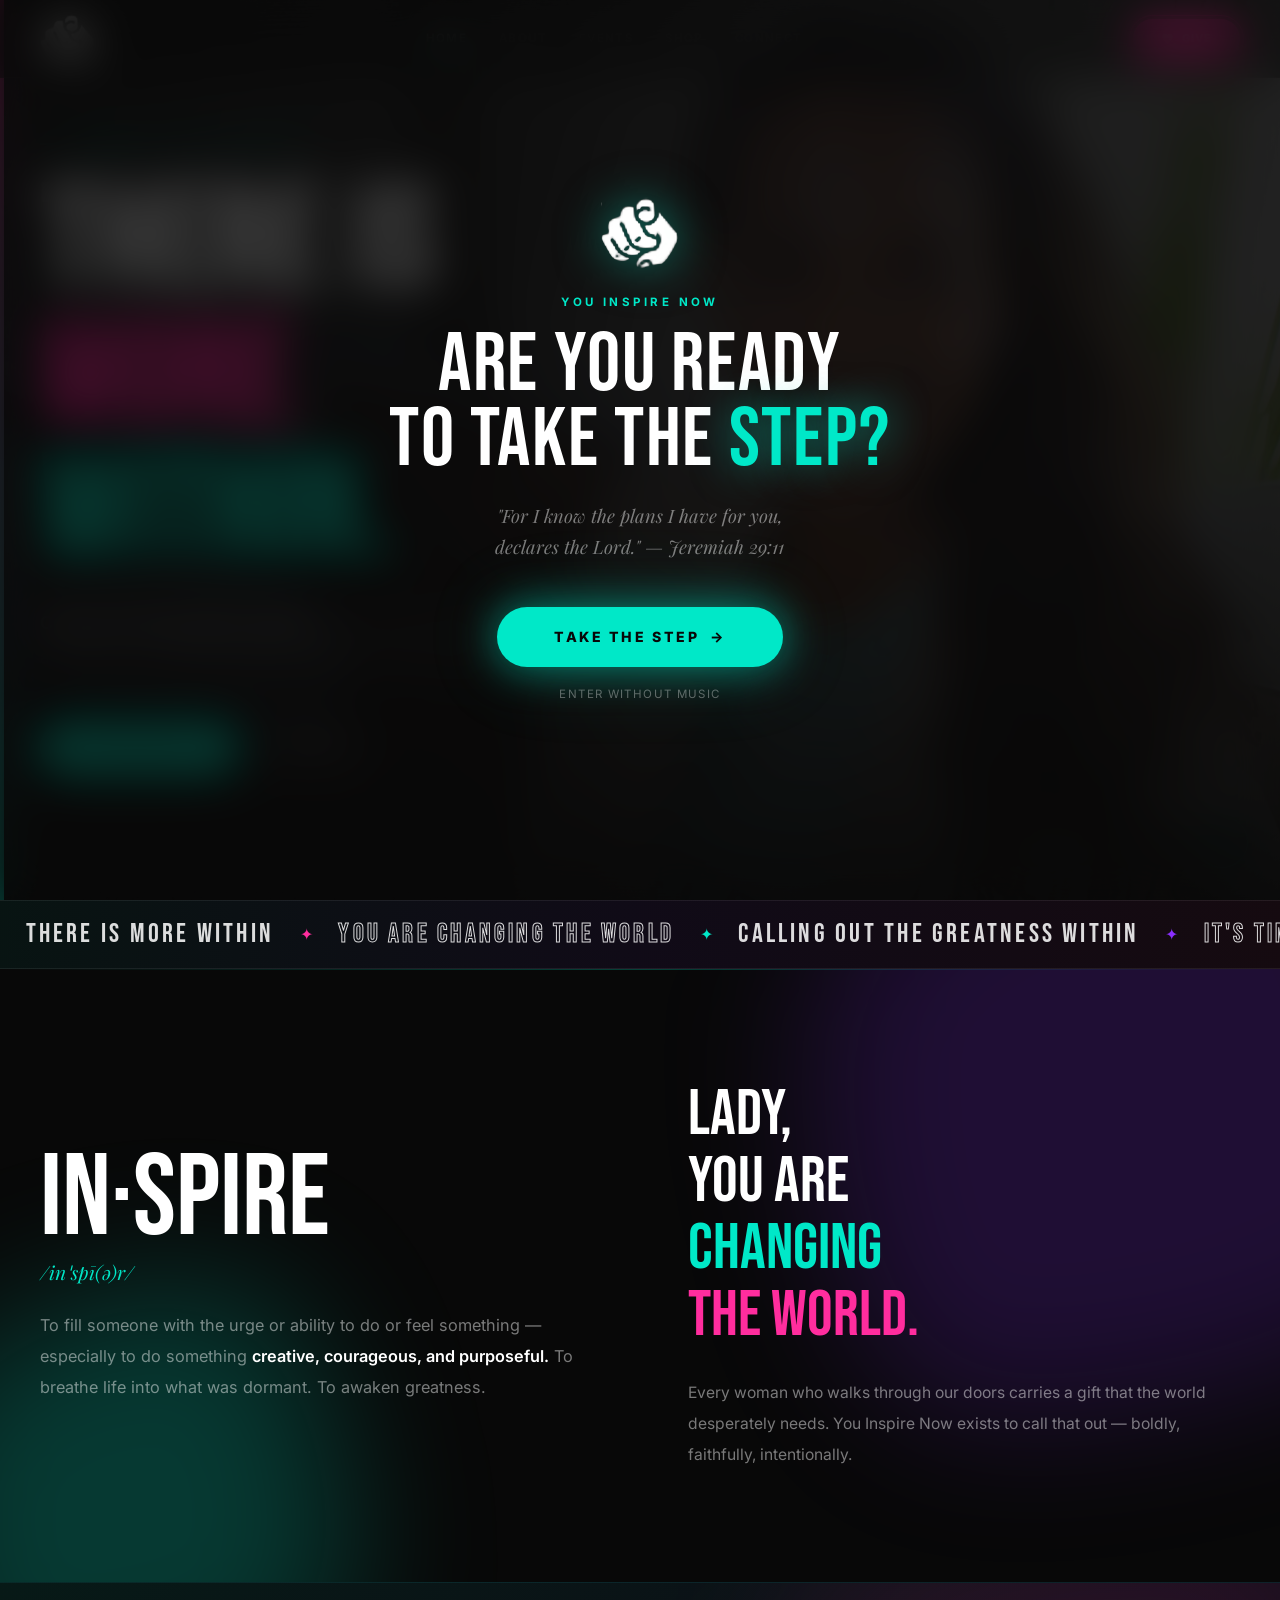
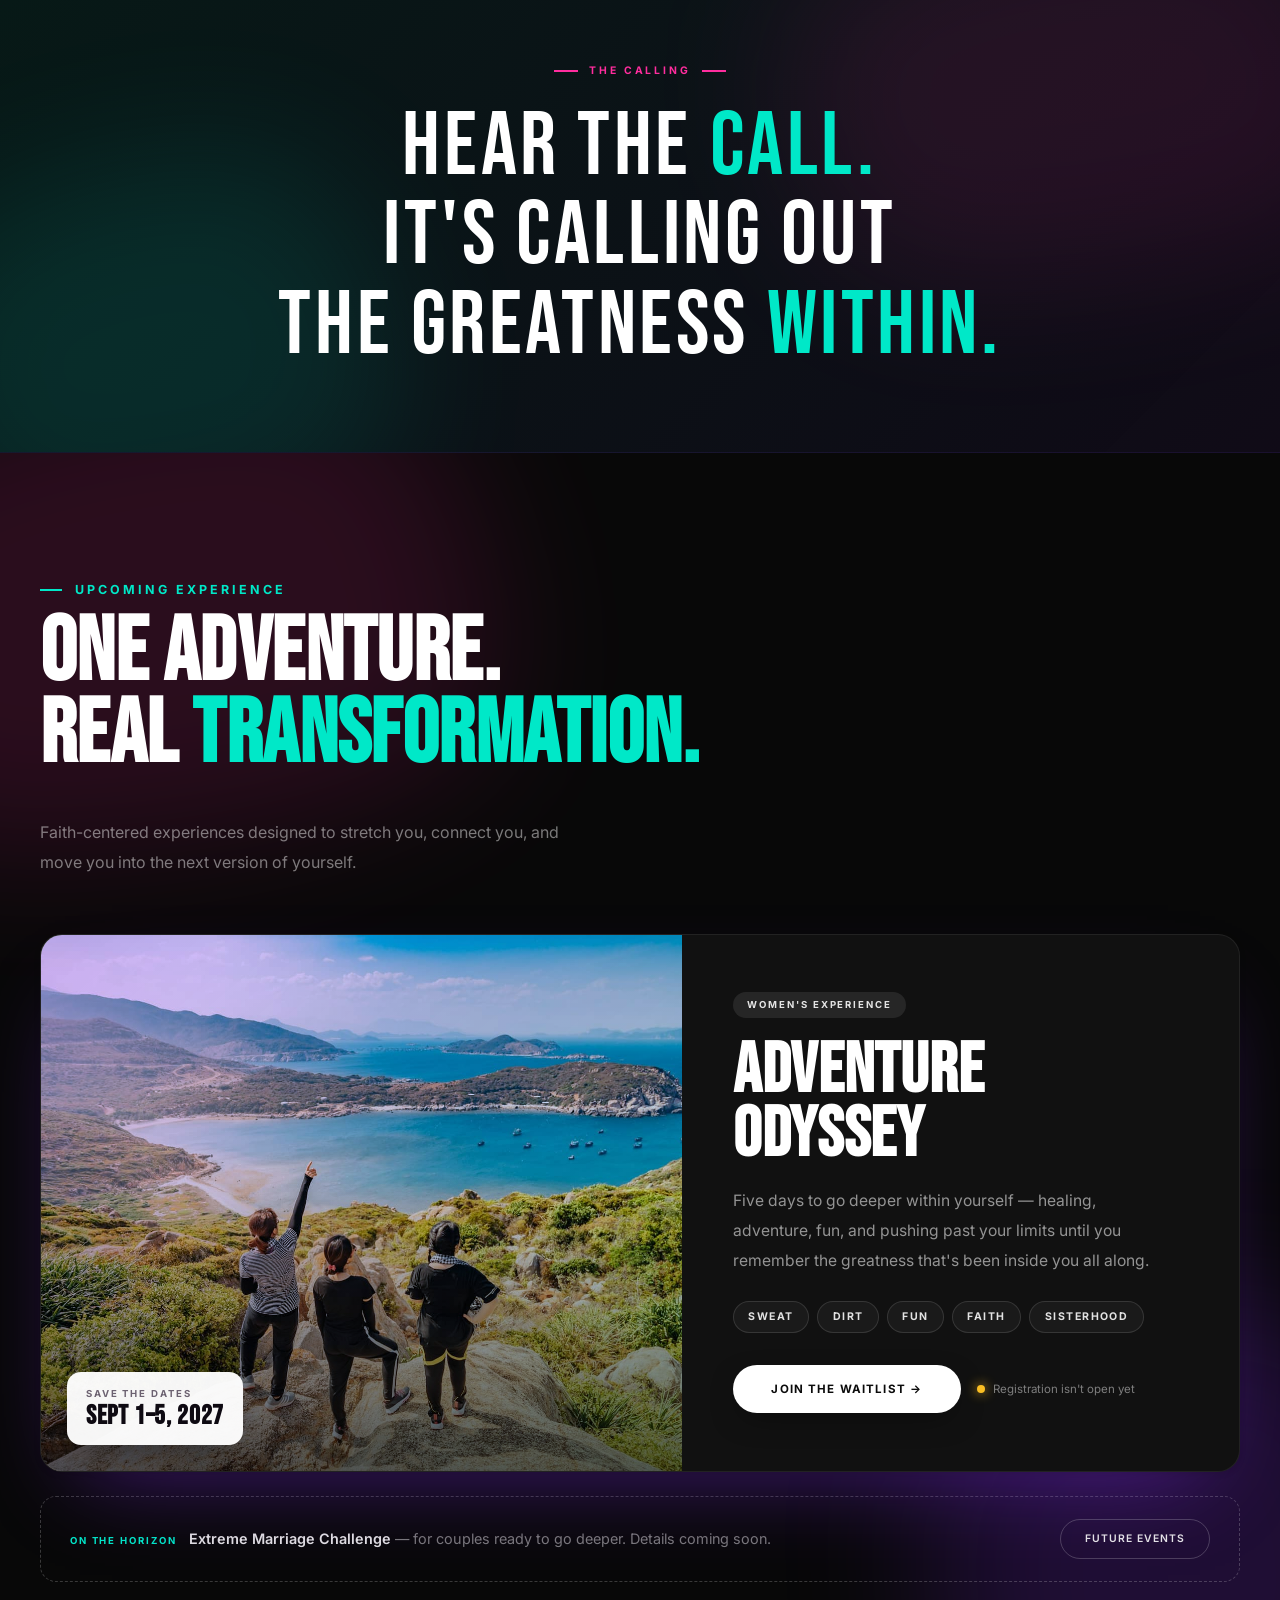
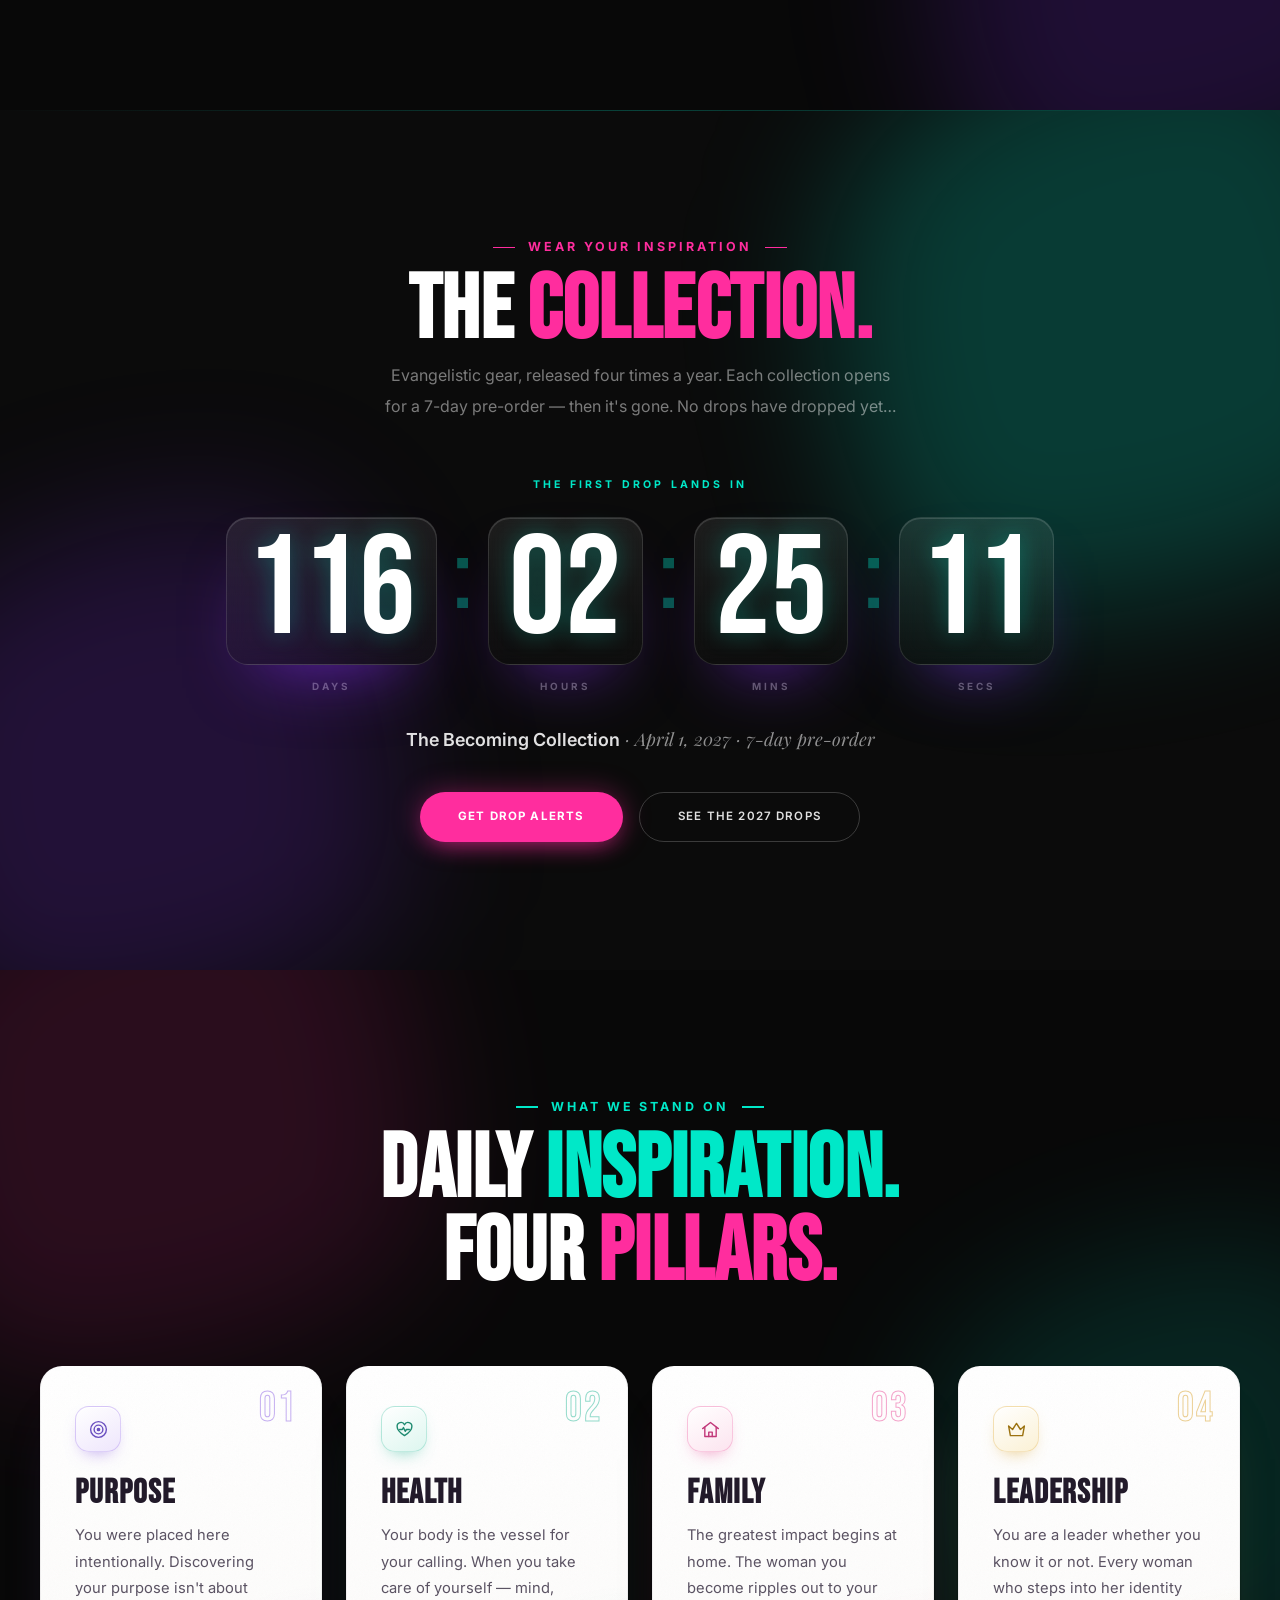
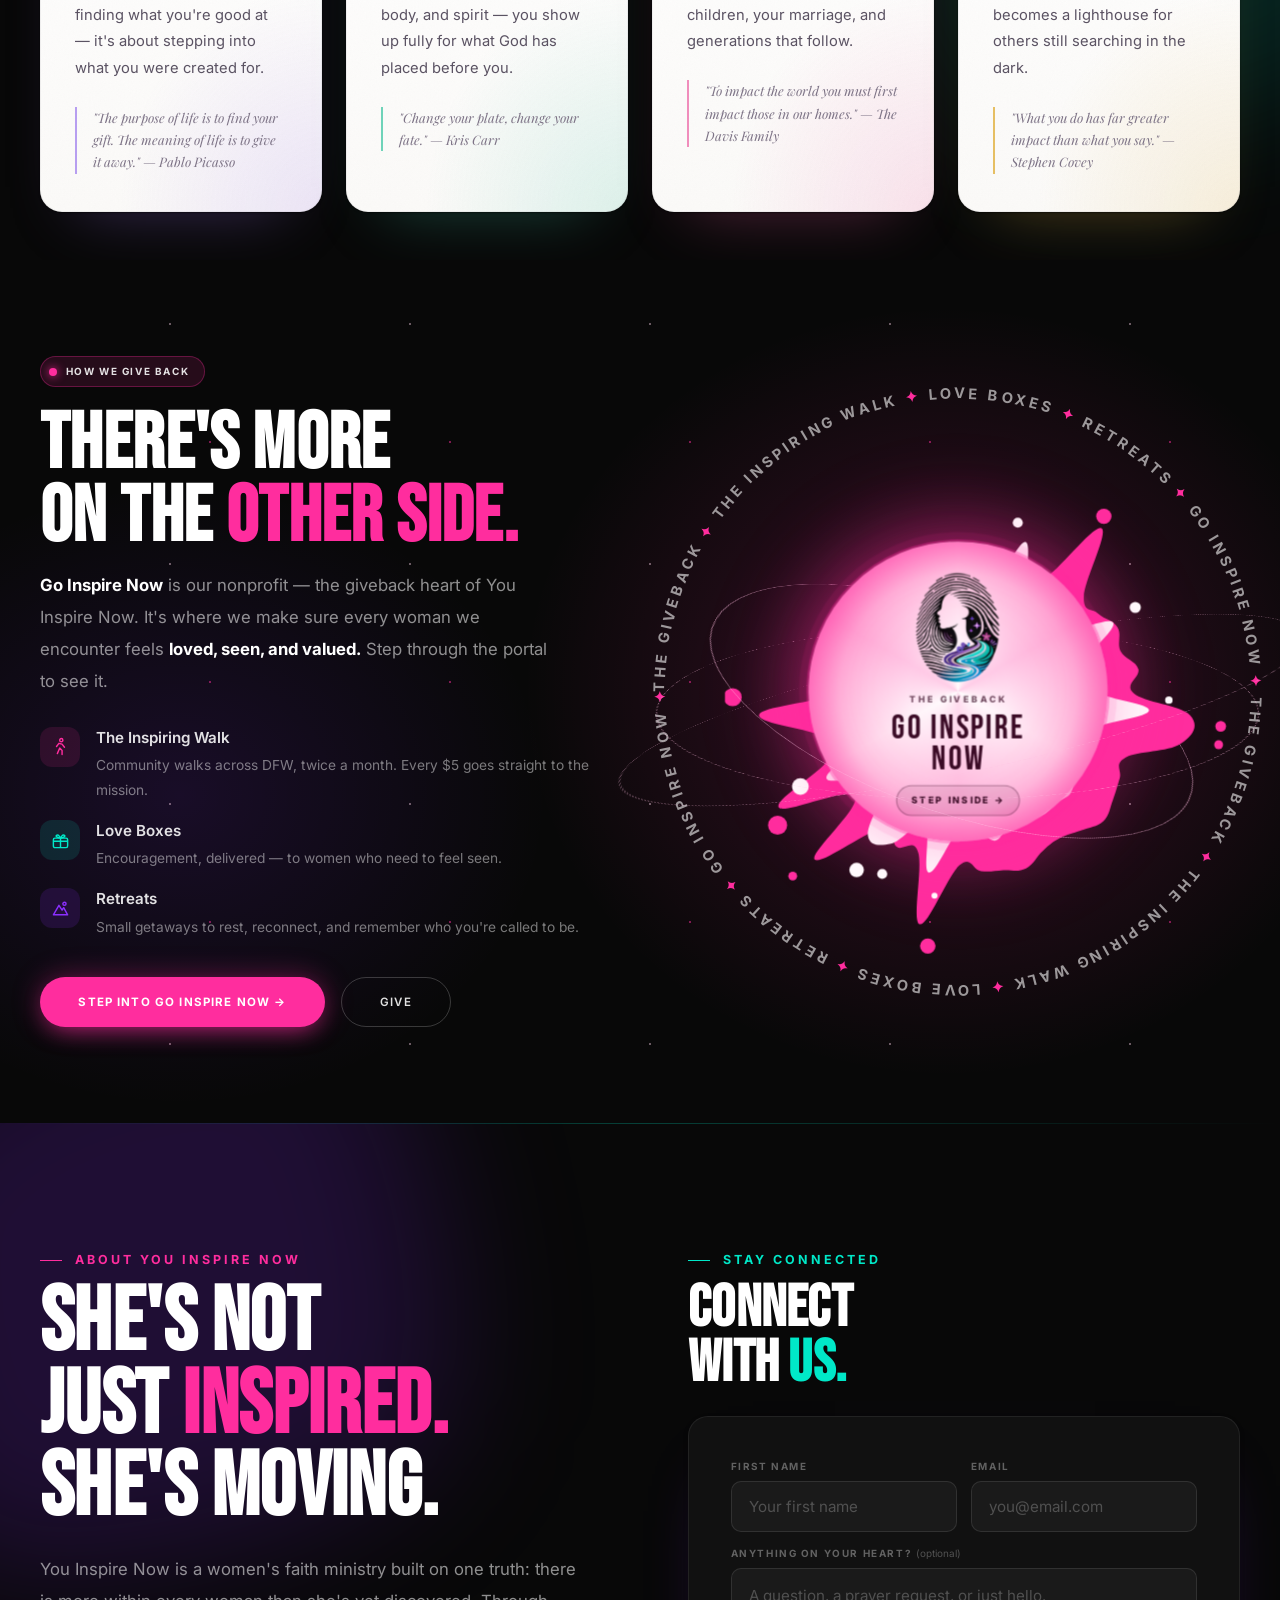
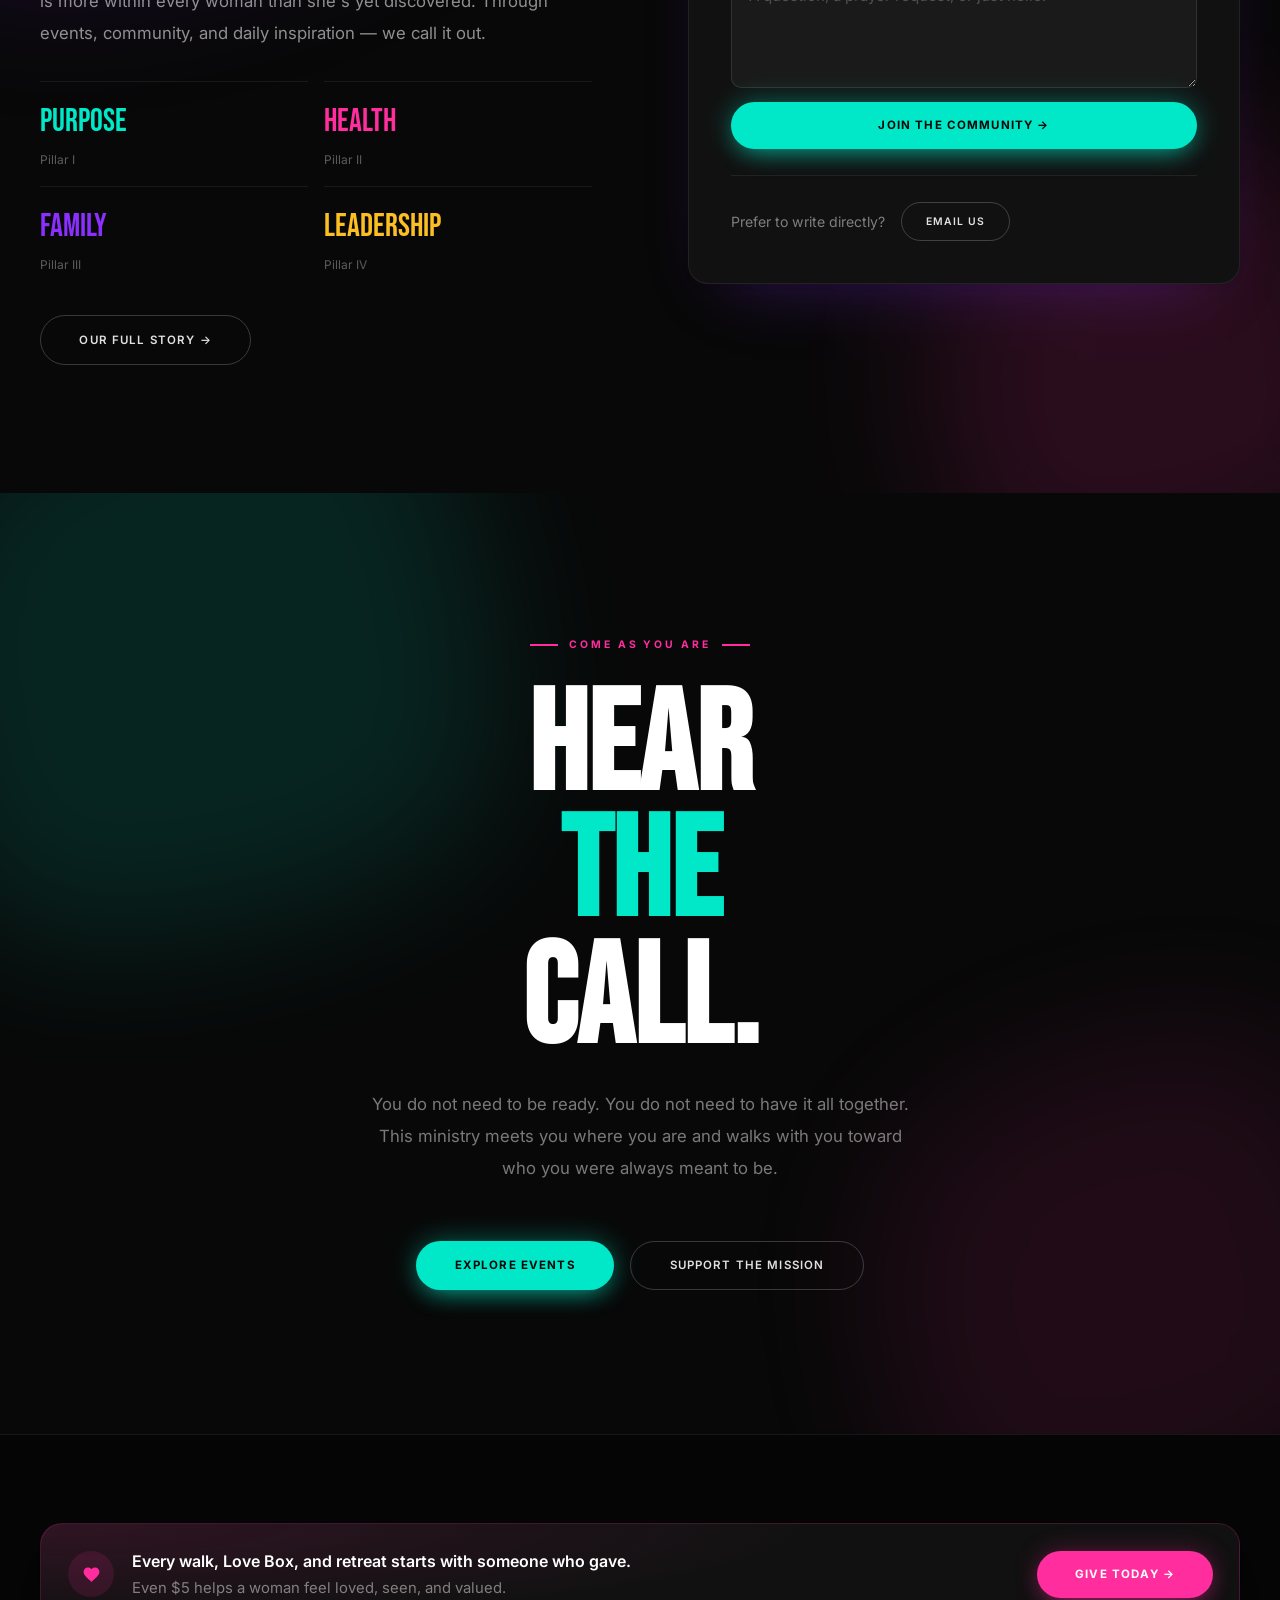
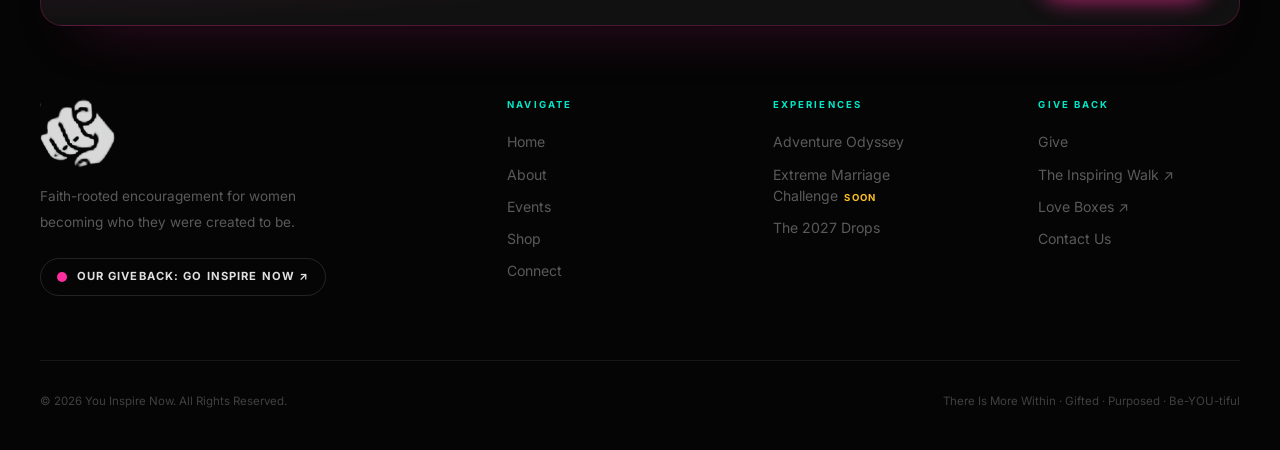
==== commit b61c0454: "LeeLee's photos, a big drop countdown, and a portal that reads as a portal - About: her new portrait" ====
--- a/index.html
+++ b/index.html
@@ -21,10 +21,7 @@
 #events-preview{padding:8rem 2.5rem;}
 .ep-head{display:flex;justify-content:space-between;align-items:flex-end;gap:2rem;flex-wrap:wrap;margin-bottom:3.5rem;}
 .ep-head .section-sub{margin-bottom:0;}
-.mp-header{display:flex;justify-content:space-between;align-items:flex-end;flex-wrap:wrap;gap:2rem;margin-bottom:3.5rem;}
-.mp-next{text-align:right;}
-.mp-next .k{font-size:.56rem;font-weight:700;letter-spacing:.3em;text-transform:uppercase;color:var(--a1);margin-bottom:.7rem;}
-.mp-next .cd{justify-content:flex-end;margin-bottom:1.2rem;}
+#pillars{padding-bottom:3rem;}
 .home-connect-grid{display:grid;grid-template-columns:1fr 1fr;gap:6rem;align-items:start;}
 .pillar-mini{display:grid;grid-template-columns:1fr 1fr;gap:1rem;margin:2rem 0 2.5rem;}
 .pillar-mini div{border-top:1px solid var(--line);padding-top:1rem;}
@@ -33,7 +30,7 @@
 .or-email{display:flex;align-items:center;gap:1rem;flex-wrap:wrap;margin-top:1.6rem;padding-top:1.6rem;border-top:1px solid var(--line);}
 .or-email p{font-size:.88rem;color:var(--tx-body);}
 @media(max-width:1024px){.home-connect-grid{gap:3.5rem;}}
-@media(max-width:860px){.home-connect-grid{grid-template-columns:1fr;}.mp-next{text-align:left;}.mp-next .cd{justify-content:flex-start;}}
+@media(max-width:860px){.home-connect-grid{grid-template-columns:1fr;}}
 @media(max-width:600px){#events-preview{padding:5rem 1.25rem;}}
 </style>
 </head>
@@ -177,57 +174,25 @@
   </div>
 </section>
 
-<!-- THE COLLECTION — future drops, locked -->
+<!-- THE COLLECTION — one big countdown to the first drop -->
 <section id="merch-preview" class="sec sec-alt sec-line">
   <div class="blob blob-a1" style="width:600px;height:600px;top:-100px;right:-150px;--bd:15s;--bdel:-4s;"></div>
-  <div class="blob blob-a2" style="width:400px;height:400px;bottom:-80px;left:30%;--bd:18s;--bdel:-7s;"></div>
-  <div class="wrap">
-    <div class="mp-header reveal">
-      <div>
-        <div class="section-label c-a2">Wear Your Inspiration</div>
-        <h2 class="section-h">The <span class="pk">Collection.</span></h2>
-        <p class="section-sub" style="margin-bottom:0;">Evangelistic gear, released four times a year. Each collection opens for a 7-day pre-order — then it's gone. No drops have dropped yet&hellip;</p>
-      </div>
-      <div class="mp-next">
-        <div class="k">First drop · The Becoming Collection</div>
-        <div class="cd" data-countdown="2027-04-01T00:00:00-05:00" data-done="Pre-orders are open" role="timer" aria-label="Countdown to the Becoming Collection">
-          <div class="cd-u"><b data-u="d">00</b><span>Days</span></div><i>:</i>
-          <div class="cd-u"><b data-u="h">00</b><span>Hrs</span></div><i>:</i>
-          <div class="cd-u"><b data-u="m">00</b><span>Min</span></div><i>:</i>
-          <div class="cd-u"><b data-u="s">00</b><span>Sec</span></div>
-        </div>
-        <a href="shop.html" class="btn btn-ghost btn-sm">Get Drop Alerts →</a>
-      </div>
-    </div>
-    <div class="drops">
-      <a href="shop.html" class="drop reveal" style="--drop-tint:rgba(139,47,255,.6)">
-        <img class="drop-img" src="images/drop-brand-1.png" alt="" aria-hidden="true">
-        <div class="media-tint"></div><div class="media-shade"></div>
-        <div class="drop-q" aria-hidden="true">?</div>
-        <div class="drop-lock" aria-hidden="true"><svg viewBox="0 0 24 24" fill="none" stroke="#fff" stroke-width="2"><rect x="5" y="11" width="14" height="10" rx="2"/><path d="M8 11V8a4 4 0 0 1 8 0v3"/></svg></div>
-        <div class="drop-info"><div class="drop-n">Drop 01 · April</div><div class="drop-name">The Becoming<br>Collection</div></div>
-      </a>
-      <a href="shop.html" class="drop reveal" style="--drop-tint:rgba(255,45,158,.55);transition-delay:.08s">
-        <img class="drop-img" src="images/drop-founder-1.png" alt="" aria-hidden="true">
-        <div class="media-tint"></div><div class="media-shade"></div>
-        <div class="drop-q" aria-hidden="true">?</div>
-        <div class="drop-lock" aria-hidden="true"><svg viewBox="0 0 24 24" fill="none" stroke="#fff" stroke-width="2"><rect x="5" y="11" width="14" height="10" rx="2"/><path d="M8 11V8a4 4 0 0 1 8 0v3"/></svg></div>
-        <div class="drop-info"><div class="drop-n">Drop 02 · June</div><div class="drop-name">The Courage<br>Collection</div></div>
-      </a>
-      <a href="shop.html" class="drop reveal" style="--drop-tint:rgba(0,190,165,.55);transition-delay:.16s">
-        <img class="drop-img" src="images/drop-women-1.png" alt="" aria-hidden="true">
-        <div class="media-tint"></div><div class="media-shade"></div>
-        <div class="drop-q" aria-hidden="true">?</div>
-        <div class="drop-lock" aria-hidden="true"><svg viewBox="0 0 24 24" fill="none" stroke="#fff" stroke-width="2"><rect x="5" y="11" width="14" height="10" rx="2"/><path d="M8 11V8a4 4 0 0 1 8 0v3"/></svg></div>
-        <div class="drop-info"><div class="drop-n">Drop 03 · August</div><div class="drop-name">The Unstoppable<br>Collection</div></div>
-      </a>
-      <a href="shop.html" class="drop reveal" style="--drop-tint:rgba(214,140,30,.55);transition-delay:.24s">
-        <img class="drop-img" src="images/drop-women-3.png" alt="" aria-hidden="true">
-        <div class="media-tint"></div><div class="media-shade"></div>
-        <div class="drop-q" aria-hidden="true">?</div>
-        <div class="drop-lock" aria-hidden="true"><svg viewBox="0 0 24 24" fill="none" stroke="#fff" stroke-width="2"><rect x="5" y="11" width="14" height="10" rx="2"/><path d="M8 11V8a4 4 0 0 1 8 0v3"/></svg></div>
-        <div class="drop-info"><div class="drop-n">Drop 04 · October</div><div class="drop-name">The Rooted<br>Collection</div></div>
-      </a>
+  <div class="blob blob-a3" style="width:520px;height:520px;bottom:-60px;left:-120px;--bd:18s;--bdel:-7s;"></div>
+  <div class="wrap drop-stage reveal">
+    <div class="section-label center c-a2">Wear Your Inspiration</div>
+    <h2 class="section-h">The <span class="pk">Collection.</span></h2>
+    <p class="section-sub">Evangelistic gear, released four times a year. Each collection opens for a 7-day pre-order — then it's gone. No drops have dropped yet&hellip;</p>
+    <div class="drop-k">The first drop lands in</div>
+    <div class="cd cd-xxl" data-countdown="2027-04-01T00:00:00-05:00" data-done="The Becoming Collection is open" role="timer" aria-label="Countdown to the first drop, the Becoming Collection">
+      <div class="cd-u"><b data-u="d">00</b><span>Days</span></div><i>:</i>
+      <div class="cd-u"><b data-u="h">00</b><span>Hours</span></div><i>:</i>
+      <div class="cd-u"><b data-u="m">00</b><span>Mins</span></div><i>:</i>
+      <div class="cd-u"><b data-u="s">00</b><span>Secs</span></div>
+    </div>
+    <p class="drop-cap"><b>The Becoming Collection</b> · April 1, 2027 · 7-day pre-order</p>
+    <div class="mc-btns">
+      <a href="shop.html#alerts" class="btn btn-a2" data-magnetic>Get Drop Alerts</a>
+      <a href="shop.html" class="btn btn-ghost">See The 2027 Drops</a>
     </div>
   </div>
 </section>
@@ -235,7 +200,7 @@
 <!-- FOUR PILLARS — clean white, softly engraved -->
 <section id="pillars" class="sec">
   <div class="blob blob-a2" style="width:550px;height:550px;top:-150px;left:-120px;--bd:13s;--bdel:-5s;opacity:.7;"></div>
-  <div class="blob blob-a1" style="width:500px;height:500px;bottom:-100px;right:-100px;--bd:16s;--bdel:-11s;opacity:.7;"></div>
+  <div class="blob blob-a1" style="width:500px;height:500px;top:30%;right:-140px;--bd:16s;--bdel:-11s;opacity:.6;"></div>
   <div class="wrap">
     <div class="center reveal" style="margin-bottom:4.5rem;">
       <div class="section-label center">What We Stand On</div>
@@ -274,24 +239,14 @@
   </div>
 </section>
 
-<!-- HOW WE GIVE BACK — portal into Go Inspire Now -->
+<!-- HOW WE GIVE BACK — a bright pink-and-white portal into Go Inspire Now; flows straight out of the pillars (no line, no ribbon) -->
 <section class="portal-sec" id="give-back">
-  <div class="ribbon" aria-hidden="true">
-    <div class="marquee-wrap" data-marquee data-speed="60">
-      <div class="marquee-track"><div class="mq-set">
-        <span class="mq">Go Inspire Now</span><span class="mq-star">✦</span>
-        <span class="mq">The Inspiring Walk</span><span class="mq-star">✦</span>
-        <span class="mq">Love Boxes</span><span class="mq-star">✦</span>
-        <span class="mq">Retreats</span><span class="mq-star">✦</span>
-        <span class="mq">Loved · Seen · Valued</span><span class="mq-star">✦</span>
-      </div></div>
-    </div>
-  </div>
+  <div class="rift" aria-hidden="true"><div class="rift-stars"></div></div>
   <div class="portal-in">
     <div class="portal-copy reveal-left">
-      <div class="section-label c-a2">How We Give Back</div>
+      <div class="portal-where"><i></i>How we give back</div>
       <h2 class="section-h">There's More<br>On The <span class="pk">Other Side.</span></h2>
-      <p class="lead" style="max-width:500px;margin-top:1rem;">Go Inspire Now is our nonprofit — the giveback heart of You Inspire Now. It's where we make sure every woman we encounter feels <strong style="color:var(--tx)">loved, seen, and valued.</strong></p>
+      <p class="lead" style="max-width:520px;margin-top:1rem;"><strong style="color:var(--tx)">Go Inspire Now</strong> is our nonprofit — the giveback heart of You Inspire Now. It's where we make sure every woman we encounter feels <strong style="color:var(--tx)">loved, seen, and valued.</strong> Step through the portal to see it.</p>
       <ul class="ticks">
         <li><span class="ic a2"><svg viewBox="0 0 24 24" fill="none" stroke="currentColor" stroke-width="1.8" stroke-linecap="round" stroke-linejoin="round"><circle cx="13" cy="4" r="2"/><path d="M8 21l3-7 3 3v5M7 12l3-4 4 1 3 4"/></svg></span><div><b>The Inspiring Walk</b><span>Community walks across DFW, twice a month. Every $5 goes straight to the mission.</span></div></li>
         <li><span class="ic"><svg viewBox="0 0 24 24" fill="none" stroke="currentColor" stroke-width="1.8" stroke-linejoin="round"><rect x="3" y="9" width="18" height="12" rx="2"/><path d="M3 13h18M12 9v12M12 9S9.5 3.5 7 5.5 12 9 12 9zM12 9s2.5-5.5 5-3.5S12 9 12 9z"/></svg></span><div><b>Love Boxes</b><span>Encouragement, delivered — to women who need to feel seen.</span></div></li>
@@ -302,15 +257,18 @@
         <a href="donate.html" class="btn btn-ghost">Give</a>
       </div>
     </div>
-    <a class="portal reveal-right" href="https://www.goinspirenow.org" data-drops="#FF2D9E,#ffffff,#FF8FC8,#ffffff" aria-label="Step into Go Inspire Now (goinspirenow.org)">
+    <a class="portal reveal-right" href="https://www.goinspirenow.org" data-drops="#FF2D9E,#ffffff,#FF8FC8,#ffffff" aria-label="Step into Go Inspire Now, our nonprofit giveback (goinspirenow.org)">
       <span class="portal-stage">
         <span class="portal-glow"></span>
+        <svg class="portal-label" viewBox="0 0 200 200" aria-hidden="true"><defs><path id="pl-gin" d="M100,100 m-92,0 a92,92 0 1,1 184,0 a92,92 0 1,1 -184,0"/></defs><text><textPath href="#pl-gin" textLength="578" lengthAdjust="spacing">The Giveback <tspan class="dot">✦</tspan> The Inspiring Walk <tspan class="dot">✦</tspan> Love Boxes <tspan class="dot">✦</tspan> Retreats <tspan class="dot">✦</tspan> Go Inspire Now <tspan class="dot">✦</tspan> The Giveback <tspan class="dot">✦</tspan> The Inspiring Walk <tspan class="dot">✦</tspan> Love Boxes <tspan class="dot">✦</tspan> Retreats <tspan class="dot">✦</tspan> Go Inspire Now <tspan class="dot">✦</tspan> </textPath></text></svg>
         <span class="portal-ring"></span><span class="portal-ring r2"></span><span class="portal-ring r3"></span>
         <span class="portal-splat"><svg viewBox="-10 -10 220 220" aria-hidden="true" style="fill:var(--portal-splat-1)"><use href="assets/splats.svg#splatA"/></svg></span>
         <span class="portal-splat s2"><svg viewBox="-10 -10 220 220" aria-hidden="true" style="fill:var(--portal-splat-2)"><use href="assets/splats.svg#splatB"/></svg></span>
         <span class="portal-core">
+          <span class="portal-tunnel"><i></i><i></i><i></i><i></i><i></i><i></i></span>
           <span class="portal-vortex"></span>
           <img src="assets/gin-logo.png" alt="" width="417" height="546">
+          <span class="portal-kicker">The Giveback</span>
           <span class="portal-name">Go Inspire<br>Now</span>
           <span class="portal-go">Step inside →</span>
         </span>
@@ -378,6 +336,13 @@
 <!-- FOOTER -->
 <footer>
   <div class="ft-in">
+    <div class="ft-give">
+      <div class="ft-give-txt">
+        <span class="ft-give-ic" aria-hidden="true"><svg viewBox="0 0 24 24" fill="currentColor"><path d="M12 21.35l-1.45-1.32C5.4 15.36 2 12.28 2 8.5 2 5.42 4.42 3 7.5 3c1.74 0 3.41.81 4.5 2.09C13.09 3.81 14.76 3 16.5 3 19.58 3 22 5.42 22 8.5c0 3.78-3.4 6.86-8.55 11.54L12 21.35z"/></svg></span>
+        <p><b>Every walk, Love Box, and retreat starts with someone who gave.</b>Even $5 helps a woman feel loved, seen, and valued.</p>
+      </div>
+      <a href="donate.html" class="btn btn-give">Give Today →</a>
+    </div>
     <div class="ft-grid">
       <div class="ft-brand">
         <img src="Screenshot_2026-03-28_195930-removebg-preview.png" alt="You Inspire Now" width="76" height="70">
--- a/assets/theme.css
+++ b/assets/theme.css
@@ -45,13 +45,17 @@
   --etch-s1:.5;--etch-s2:.35;
 
   /* The portal on YIN opens into Go Inspire Now: pink + white paint, "a splat from another dimension" */
-  --portal-sec-bg:radial-gradient(ellipse at 75% 50%,rgba(255,45,158,.16),transparent 55%),radial-gradient(ellipse at 15% 80%,rgba(139,47,255,.12),transparent 50%),#080808;
+  /* the section keeps the page's own black so it flows straight out of the pillars above — no line, no band */
+  --portal-sec-bg:var(--bg);--portal-pad:6rem;
+  --rift-bg:radial-gradient(ellipse 46% 62% at 74% 50%,rgba(255,45,158,.2),transparent 72%),radial-gradient(ellipse 40% 50% at 14% 62%,rgba(139,47,255,.13),transparent 72%);
+  --star:rgba(255,215,236,.8);--star-2:rgba(255,45,158,.95);--star-op:.5;
   --portal-glow-rgb:255,45,158;
-  --portal-ring:rgba(255,190,225,.55);
-  --portal-core-bg:radial-gradient(circle at 50% 38%,#FFFFFF 0%,#FFE4F2 42%,#FF8FC8 78%,#FF2D9E 100%);
+  --portal-ring:rgba(255,190,225,.5);
+  --portal-core-bg:radial-gradient(circle at 50% 50%,#FFFFFF 0%,#FFF4FA 24%,#FFC9E4 56%,#FF6DBA 84%,#FF2D9E 100%);
   --portal-vortex:conic-gradient(from 0deg,rgba(255,45,158,0),rgba(255,45,158,.55),rgba(255,255,255,0),rgba(255,45,158,.4),rgba(255,255,255,0),rgba(255,45,158,.55),rgba(255,45,158,0));
-  --portal-core-ink:#3A0A25;--portal-logo-filter:none;
+  --tunnel-ring:rgba(255,45,158,.5);
+  --portal-core-ink:#3A0A25;--portal-logo-filter:none;--portal-go-rgb:58,10,37;
   --portal-splat-1:#FF2D9E;--portal-splat-2:#FFFFFF;
-  --ribbon-bg:linear-gradient(90deg,#FF2D9E,#FF5FB3 50%,#FF2D9E);--ribbon-ink:#fff;--ribbon-star:#fff;--ribbon-glow:255,45,158;
+  --portal-label-ink:rgba(255,255,255,.58);--portal-label-dot:#FF2D9E;
   --sister-dot:#FF2D9E;
 }
--- a/assets/site.css
+++ b/assets/site.css
@@ -244,6 +244,18 @@
 .cd-sm .cd-u b{font-size:1.7rem;border-radius:7px;padding:.1rem .45rem;}
 .cd-sm i{font-size:1.7rem;}
 .cd-done{font-family:'Bebas Neue',sans-serif;font-size:1.6rem;color:var(--a1);letter-spacing:.04em;}
+/* the big centered countdown */
+.drop-stage{text-align:center;}
+.drop-stage .section-sub{margin-left:auto;margin-right:auto;}
+.drop-k{font-size:.66rem;font-weight:700;letter-spacing:.3em;text-transform:uppercase;color:var(--a1);margin:3rem 0 1.5rem;}
+.cd-xxl{justify-content:center;gap:clamp(.4rem,1.4vw,1rem);}
+.cd-xxl .cd-u b{font-size:clamp(4rem,11vw,9.5rem);line-height:1;padding:.22rem clamp(.6rem,1.6vw,1.4rem) .08rem;border-radius:22px;min-width:2.05ch;color:var(--tx);
+  background:linear-gradient(180deg,rgba(255,255,255,.08),rgba(255,255,255,.015));border:1px solid var(--line-2);
+  box-shadow:inset 0 1px 0 rgba(255,255,255,.14),0 34px 70px -34px rgba(var(--a3-rgb),.65);-webkit-backdrop-filter:blur(10px);backdrop-filter:blur(10px);}
+.cd-xxl .cd-u span{font-size:.62rem;letter-spacing:.3em;margin-top:.9rem;color:var(--tx-muted);}
+.cd-xxl i{font-size:clamp(3rem,8vw,7rem);line-height:1.2;}
+.drop-cap{font-family:'Playfair Display',serif;font-style:italic;font-size:1.12rem;color:var(--tx-lead);margin:2rem 0 2.4rem;}
+.drop-cap b{font-family:'Inter',sans-serif;font-style:normal;font-weight:600;color:var(--tx-strong);}
 
 /* ── LOCKED DROPS ── */
 .drops{display:grid;grid-template-columns:repeat(4,1fr);gap:1.2rem;}
@@ -270,28 +282,39 @@
 .etch-grid{display:grid;grid-template-columns:repeat(4,1fr);gap:1.5rem;}
 .etch-grid.cols-2{grid-template-columns:1fr 1fr;}
 .etch-grid.cols-3{grid-template-columns:repeat(3,1fr);}
-.etch{position:relative;border-radius:18px;padding:2.6rem 2.2rem 2.4rem;color:#2B2433;isolation:isolate;
-  background:linear-gradient(168deg,#FFFFFF 0%,#FAF8F5 48%,var(--tint,#F1ECF8) 100%);
-  box-shadow:inset 0 1px 0 #fff,inset 0 -2px 0 rgba(43,36,51,.04),0 1px 2px rgba(var(--shadow-rgb),var(--etch-s1)),0 26px 50px -26px rgba(var(--tint-rgb,180,160,230),var(--etch-s2));
-  transition:transform .45s cubic-bezier(.34,1.56,.64,1);}
-.etch::before{content:'';position:absolute;inset:0;border-radius:inherit;z-index:-1;opacity:.5;mix-blend-mode:multiply;
+.etch{position:relative;border-radius:22px;padding:2.5rem 2.2rem 2.4rem;color:#2B2433;isolation:isolate;
+  background:radial-gradient(120% 85% at 100% 100%,rgba(var(--tint-rgb,180,160,230),.16),transparent 60%),linear-gradient(180deg,#FFFFFF 0%,#FBFAF8 100%);
+  box-shadow:inset 0 1px 0 #fff,inset 0 0 0 1px rgba(43,36,51,.06),0 1px 2px rgba(var(--shadow-rgb),var(--etch-s1)),0 34px 60px -38px rgba(var(--tint-rgb,180,160,230),var(--etch-s2));
+  transition:transform .5s cubic-bezier(.34,1.56,.64,1);}
+.etch::before{content:'';position:absolute;inset:0;border-radius:inherit;z-index:-1;opacity:.32;mix-blend-mode:multiply;
   background-image:url("data:image/svg+xml,%3Csvg viewBox='0 0 160 160' xmlns='http://www.w3.org/2000/svg'%3E%3Cfilter id='p'%3E%3CfeTurbulence type='fractalNoise' baseFrequency='1.1' numOctaves='2' stitchTiles='stitch'/%3E%3CfeColorMatrix values='0 0 0 0 0.5  0 0 0 0 0.45  0 0 0 0 0.5  0 0 0 0.09 0'/%3E%3C/filter%3E%3Crect width='100%25' height='100%25' filter='url(%23p)'/%3E%3C/svg%3E");}
-.etch::after{content:'';position:absolute;left:2.2rem;right:2.2rem;top:0;height:3px;border-radius:0 0 3px 3px;background:var(--tint-strong,#B9A2EE);}
-.etch:hover{transform:translateY(-8px);}
-.etch-num{position:absolute;right:1.4rem;top:1rem;font-family:'Bebas Neue',sans-serif;font-size:4.6rem;line-height:1;color:#EFEAE4;text-shadow:0 1px 0 #fff,0 -1px 0 rgba(43,36,51,.09);pointer-events:none;}
-.etch-icon{width:54px;height:54px;border-radius:50%;display:flex;align-items:center;justify-content:center;margin-bottom:1.5rem;background:var(--tint,#F1ECF8);
-  box-shadow:inset 0 2px 4px rgba(43,36,51,.09),inset 0 -1px 0 rgba(255,255,255,.9);color:#4E4259;}
-.etch-icon svg{width:24px;height:24px;}
-.etch-name{font-family:'Bebas Neue',sans-serif;font-size:2.3rem;color:#2B2433;line-height:.95;margin-bottom:.9rem;letter-spacing:.03em;text-shadow:0 1px 0 #fff;}
-.etch-name.sm{font-size:1.7rem;}
+/* hover: a soft tinted halo fades in (opacity only) while the card lifts */
+.etch::after{content:'';position:absolute;inset:0;border-radius:inherit;pointer-events:none;opacity:0;transition:opacity .45s ease;
+  box-shadow:inset 0 0 0 1px rgba(var(--tint-rgb,180,160,230),.42),0 40px 70px -34px rgba(var(--tint-rgb,180,160,230),.75);}
+.etch:hover{transform:translateY(-6px);}
+.etch:hover::after{opacity:1;}
+.etch-num{position:absolute;right:1.6rem;top:1.4rem;font-family:'Bebas Neue',sans-serif;font-size:2.6rem;line-height:1;letter-spacing:.04em;color:transparent;
+  -webkit-text-stroke:1px rgba(var(--tint-rgb,180,160,230),.55);pointer-events:none;}
+.etch-icon{width:46px;height:46px;border-radius:14px;display:flex;align-items:center;justify-content:center;margin-bottom:1.6rem;color:var(--tint-ink,#5B4A7A);
+  background:linear-gradient(150deg,#FFFFFF 0%,var(--tint,#F1ECF8) 100%);border:1px solid rgba(var(--tint-rgb,180,160,230),.3);
+  box-shadow:inset 0 1px 0 #fff,0 8px 18px -10px rgba(var(--tint-rgb,180,160,230),.8);}
+.etch-icon svg{width:21px;height:21px;}
+a.etch{display:flex;flex-direction:column;text-decoration:none;cursor:pointer;}
+a.etch:active{transform:translateY(-2px) scale(.99);}
+a.etch:focus-visible{outline:2px solid var(--focus);outline-offset:4px;}
+.etch-go{align-self:flex-start;margin-top:auto;padding-top:1.4rem;font-size:.62rem;font-weight:800;letter-spacing:.18em;text-transform:uppercase;color:var(--tint-ink,#5B4A7A);transition:transform .45s cubic-bezier(.34,1.56,.64,1);}
+a.etch:hover .etch-go{transform:translateX(5px);}
+.etch-amt{font-family:'Bebas Neue',sans-serif;font-size:3.4rem;line-height:1;letter-spacing:.02em;color:var(--tint-ink,#5B4A7A);margin-bottom:.7rem;}
+.etch-name{font-family:'Bebas Neue',sans-serif;font-size:2.1rem;color:#221A2A;line-height:.95;margin-bottom:.8rem;letter-spacing:.03em;text-shadow:0 1px 0 #fff;}
+.etch-name.sm{font-size:1.75rem;}
 .etch-desc{font-size:.92rem;color:#5B5363;line-height:1.8;}
 .etch-desc + .etch-quote{margin-top:1.6rem;}
 .etch-quote{font-family:'Playfair Display',serif;font-size:.82rem;font-style:italic;color:#7D7386;line-height:1.7;padding-left:1rem;border-left:2px solid var(--tint-strong,#B9A2EE);}
-.t-lav{--tint:#EEE6FC;--tint-strong:#B79EF0;--tint-rgb:150,110,230;}
-.t-mint{--tint:#DDF6EF;--tint-strong:#6FD3B9;--tint-rgb:60,190,160;}
-.t-blush{--tint:#FCE4EF;--tint-strong:#F08DBC;--tint-rgb:235,90,160;}
-.t-butter{--tint:#FBF1D5;--tint-strong:#E6BF63;--tint-rgb:220,170,60;}
-.t-sky{--tint:#E1F1FC;--tint-strong:#7CC0EE;--tint-rgb:70,160,230;}
+.t-lav{--tint:#EEE6FC;--tint-strong:#B79EF0;--tint-rgb:150,110,230;--tint-ink:#6A4FC0;}
+.t-mint{--tint:#DDF6EF;--tint-strong:#6FD3B9;--tint-rgb:60,190,160;--tint-ink:#1E8A70;}
+.t-blush{--tint:#FCE4EF;--tint-strong:#F08DBC;--tint-rgb:235,90,160;--tint-ink:#C2387A;}
+.t-butter{--tint:#FBF1D5;--tint-strong:#E6BF63;--tint-rgb:220,170,60;--tint-ink:#9C7210;}
+.t-sky{--tint:#E1F1FC;--tint-strong:#7CC0EE;--tint-rgb:70,160,230;--tint-ink:#2C78B2;}
 
 /* ── SPLIT (image + text) ── */
 .split{display:grid;grid-template-columns:1fr 1fr;gap:6rem;align-items:center;}
@@ -302,6 +325,14 @@
 .photo-cap{position:absolute;left:1.2rem;bottom:1.2rem;right:1.2rem;z-index:2;color:#fff;font-family:'Playfair Display',serif;font-style:italic;font-size:.95rem;}
 .photo-stack{position:relative;}
 .photo-stack .photo.small{position:absolute;width:46%;right:-6%;bottom:-8%;border:6px solid var(--bg);}
+/* family snapshot pinned over a portrait, like a printed photo */
+.with-print{position:relative;padding-bottom:5.5rem;}
+.family-print{position:absolute;right:-9%;bottom:0;z-index:2;width:66%;margin:0;padding:10px 10px 0;background:#FFFDF9;border-radius:6px;transform:rotate(-3deg);
+  box-shadow:0 1px 2px rgba(0,0,0,.14),0 14px 28px -12px rgba(var(--shadow-rgb),.4),0 40px 70px -34px rgba(var(--a1-rgb),.5);transition:transform .6s cubic-bezier(.34,1.56,.64,1);}
+.family-print:hover{transform:rotate(0deg) scale(1.03);}
+.family-print img{display:block;width:100%;height:auto;aspect-ratio:3/2;object-fit:cover;border-radius:3px;}
+.family-print figcaption{padding:.7rem .2rem .85rem;text-align:center;font-family:'Playfair Display',serif;font-style:italic;font-size:1rem;line-height:1.3;color:#2A1A22;}
+.family-print figcaption small{display:block;margin-top:.3rem;font-family:'Inter',sans-serif;font-style:normal;font-size:.56rem;font-weight:700;letter-spacing:.2em;text-transform:uppercase;color:#8A7A82;}
 
 /* ── LIST ROWS ── */
 .ticks{list-style:none;display:flex;flex-direction:column;gap:1.1rem;margin:1.8rem 0 2.4rem;}
@@ -331,21 +362,42 @@
 .pcard-go::after{content:'→';transition:transform .3s cubic-bezier(.34,1.56,.64,1);}
 .pcard:hover .pcard-go::after{transform:translateX(5px);}
 
-/* ── PORTAL (sister-site gateway) ── */
-.portal-sec{position:relative;overflow:hidden;padding:11rem 2.5rem 9rem;background:var(--portal-sec-bg);isolation:isolate;}
-.ribbon{position:absolute;left:-6%;right:-6%;top:3rem;transform:rotate(-2.4deg);background:var(--ribbon-bg);z-index:3;box-shadow:0 22px 44px -22px rgba(var(--ribbon-glow),.75);}
-.ribbon .marquee-wrap{background:transparent;border:none;padding:.95rem 0;}
-.ribbon .mq{color:var(--ribbon-ink);font-size:clamp(1.15rem,1.7vw,1.5rem);}
-.ribbon .mq-star,.ribbon .mq-star:nth-of-type(n){color:var(--ribbon-star);}
-.portal-in{max-width:1340px;margin:0 auto;display:grid;grid-template-columns:1.05fr .95fr;gap:4rem;align-items:center;position:relative;z-index:2;}
-.portal{position:relative;display:block;width:min(520px,82vw);aspect-ratio:1;margin:0 auto;perspective:1100px;text-decoration:none;color:inherit;border-radius:50%;}
+/* ── PORTAL (sister-site gateway — a rift into the other site) ── */
+.portal-sec{position:relative;overflow:hidden;padding:var(--portal-pad,10rem) 2.5rem;background:var(--portal-sec-bg);isolation:isolate;}
+/* the "hole in the site": a dark (or light) field with a soft, lens-shaped edge */
+.rift{position:absolute;inset:0;z-index:-1;pointer-events:none;background:var(--rift-bg);-webkit-mask-image:var(--rift-mask,none);mask-image:var(--rift-mask,none);}
+.rift-stars{position:absolute;left:0;right:0;top:0;height:calc(100% + 240px);opacity:var(--star-op,.7);animation:stars-drift 70s linear infinite;
+  background-image:radial-gradient(1.2px 1.2px at 22px 34px,var(--star) 50%,transparent 52%),radial-gradient(1px 1px at 96px 150px,var(--star) 50%,transparent 52%),
+    radial-gradient(1.6px 1.6px at 170px 64px,var(--star) 50%,transparent 52%),radial-gradient(1px 1px at 61px 205px,var(--star) 50%,transparent 52%),
+    radial-gradient(2px 2px at 210px 182px,var(--star-2) 50%,transparent 55%),radial-gradient(1px 1px at 132px 18px,var(--star) 50%,transparent 52%);
+  background-size:240px 240px;}
+@keyframes stars-drift{to{transform:translateY(-240px);}}
+/* wavy torn edges where a dark rift meets a light page; the pink glow reads as the rift's rim */
+.rift-edge{position:absolute;left:0;width:100%;height:clamp(54px,7.5vw,110px);z-index:1;color:var(--bg);fill:currentColor;pointer-events:none;
+  filter:drop-shadow(0 8px 20px rgba(var(--rift-edge-glow,224,18,122),.65));}
+.rift-edge.top{top:-1px;}
+.rift-edge.bot{bottom:-1px;transform:scale(-1,-1);}
+.portal-in{max-width:1340px;margin:0 auto;display:grid;grid-template-columns:1fr 1fr;gap:4.5rem;align-items:center;position:relative;z-index:2;}
+.portal{position:relative;display:block;width:min(540px,78vw);aspect-ratio:1;margin:0 auto;perspective:1100px;text-decoration:none;color:inherit;border-radius:50%;}
+/* rotating caption ring that says what's on the other side */
+.portal-label{position:absolute;inset:-9%;width:118%;height:118%;overflow:visible;animation:spin 60s linear infinite;pointer-events:none;}
+.portal-label text{font-family:'Inter',sans-serif;font-size:4.6px;font-weight:700;letter-spacing:.4px;fill:var(--portal-label-ink);text-transform:uppercase;}
+.portal-label .dot{fill:var(--portal-label-dot);}
+/* tunnel: rings pulled down into the hole */
+.portal-tunnel{position:absolute;inset:0;border-radius:50%;}
+.portal-tunnel i{position:absolute;inset:0;border-radius:50%;border:1.5px solid var(--tunnel-ring);opacity:0;animation:tunnel 5.4s linear infinite;
+  box-shadow:0 0 16px rgba(var(--portal-glow-rgb),.35),inset 0 0 16px rgba(var(--portal-glow-rgb),.25);}
+.portal-tunnel i:nth-child(2){animation-delay:-.9s;} .portal-tunnel i:nth-child(3){animation-delay:-1.8s;} .portal-tunnel i:nth-child(4){animation-delay:-2.7s;}
+.portal-tunnel i:nth-child(5){animation-delay:-3.6s;} .portal-tunnel i:nth-child(6){animation-delay:-4.5s;}
+@keyframes tunnel{0%{opacity:0;transform:scale(1.12);}22%{opacity:.85;}100%{opacity:0;transform:scale(.05);}}
+.portal-kicker{font-size:.52rem;font-weight:800;letter-spacing:.3em;text-transform:uppercase;color:var(--portal-core-ink);opacity:.72;margin-bottom:.35rem;}
 .portal:focus-visible{outline-offset:-30px;}
 .portal-stage{position:absolute;inset:0;transform-style:preserve-3d;transform:rotateX(var(--rx,0deg)) rotateY(var(--ry,0deg)) scale(var(--ps,1));transition:transform .7s cubic-bezier(.16,1,.3,1);}
 .portal:hover .portal-stage{--ps:1.04;}
 .portal:active .portal-stage{--ps:.98;}
 .portal-glow{position:absolute;inset:8%;border-radius:50%;background:radial-gradient(circle,rgba(var(--portal-glow-rgb),.55),transparent 68%);filter:blur(30px);animation:glow-breathe 5s ease-in-out infinite;}
 @keyframes glow-breathe{0%,100%{opacity:.7;transform:scale(.95);}50%{opacity:1;transform:scale(1.08);}}
-.portal-splat{position:absolute;inset:3%;transform:translateZ(10px);}
+.portal-splat{position:absolute;inset:3%;transform:translateZ(10px);filter:var(--portal-splat-filter,none);}
 .portal-splat svg{width:100%;height:100%;overflow:visible;animation:spin 46s linear infinite;}
 .portal-splat.s2{inset:13%;transform:translateZ(30px);}
 .portal-splat.s2 svg{animation-duration:32s;animation-direction:reverse;}
@@ -356,18 +408,24 @@
 @keyframes orbit{to{transform:rotateX(74deg) rotateZ(360deg);}}
 .portal-ring.r2{animation-name:orbit2;} @keyframes orbit2{from{transform:rotateX(66deg) rotateY(18deg) rotateZ(0deg);}to{transform:rotateX(66deg) rotateY(18deg) rotateZ(360deg);}}
 .portal-ring.r3{animation-name:orbit3;} @keyframes orbit3{from{transform:rotateX(80deg) rotateY(-12deg) rotateZ(0deg);}to{transform:rotateX(80deg) rotateY(-12deg) rotateZ(360deg);}}
-.portal-core{position:absolute;inset:27%;border-radius:50%;overflow:hidden;transform:translateZ(70px);display:flex;flex-direction:column;align-items:center;justify-content:center;text-align:center;
-  background:var(--portal-core-bg);box-shadow:inset 0 0 40px rgba(var(--portal-glow-rgb),.55),0 0 0 2px rgba(255,255,255,.18),0 30px 60px -20px rgba(var(--portal-glow-rgb),.8);}
-.portal-vortex{position:absolute;inset:-30%;background:var(--portal-vortex);animation:spin 9s linear infinite;opacity:.55;}
-.portal-core > *:not(.portal-vortex){position:relative;z-index:1;}
-.portal-core img{width:34%;height:auto;margin-bottom:.4rem;filter:var(--portal-logo-filter);}
-.portal-name{font-family:'Bebas Neue',sans-serif;font-size:clamp(1.3rem,2.4vw,1.9rem);line-height:.95;letter-spacing:.06em;color:var(--portal-core-ink);}
-.portal-go{font-size:.56rem;font-weight:800;letter-spacing:.22em;text-transform:uppercase;color:var(--portal-core-ink);opacity:.75;margin-top:.45rem;}
+.portal-core{position:absolute;inset:24%;border-radius:50%;overflow:hidden;transform:translateZ(70px);display:flex;flex-direction:column;align-items:center;justify-content:center;text-align:center;
+  background:var(--portal-core-bg);box-shadow:inset 0 0 50px rgba(var(--portal-glow-rgb),.6),0 0 0 2px rgba(var(--portal-glow-rgb),.35),0 0 0 9px rgba(var(--portal-glow-rgb),.08),0 0 70px rgba(var(--portal-glow-rgb),.45);}
+.portal-vortex{position:absolute;inset:-30%;background:var(--portal-vortex);animation:spin 9s linear infinite;opacity:.4;}
+.portal-core > *:not(.portal-vortex):not(.portal-tunnel){position:relative;z-index:1;}
+.portal-core img{width:30%;height:auto;margin-bottom:.45rem;filter:var(--portal-logo-filter);}
+.portal-name{font-family:'Bebas Neue',sans-serif;font-size:clamp(1.4rem,2.5vw,2.1rem);line-height:.92;letter-spacing:.06em;color:var(--portal-core-ink);text-shadow:var(--portal-name-shadow,none);}
+.portal-go{display:inline-flex;align-items:center;gap:.35rem;font-size:.54rem;font-weight:800;letter-spacing:.22em;text-transform:uppercase;color:var(--portal-core-ink);margin-top:.6rem;padding:.42rem .8rem;border-radius:100px;
+  border:1px solid rgba(var(--portal-go-rgb,255,255,255),.35);background:rgba(var(--portal-go-rgb,255,255,255),.08);transition:transform .45s cubic-bezier(.34,1.56,.64,1);}
+.portal:hover .portal-go{transform:translateX(4px);}
 .portal-drop{position:absolute;left:50%;top:50%;width:var(--s,8px);height:var(--s,8px);border-radius:50%;background:var(--c,#fff);opacity:0;
   animation:pull var(--d,4.5s) cubic-bezier(.55,0,.75,.4) infinite var(--del,0s);}
 @keyframes pull{0%{opacity:0;transform:translate(var(--x,180px),var(--y,-140px)) scale(1);}15%{opacity:1;}85%{opacity:.9;}100%{opacity:0;transform:translate(0,0) scale(.1);}}
 .portal-copy .section-h{font-size:clamp(3rem,6.2vw,5.4rem);}
 .portal-copy .btns{display:flex;flex-wrap:wrap;gap:1rem;margin-top:.6rem;}
+.portal-where{display:inline-flex;align-items:center;gap:.55rem;margin-bottom:1.3rem;padding:.45rem .95rem .45rem .5rem;border-radius:100px;font-size:.62rem;font-weight:700;letter-spacing:.16em;text-transform:uppercase;
+  color:var(--tx-strong);background:rgba(var(--portal-glow-rgb),.12);border:1px solid rgba(var(--portal-glow-rgb),.3);}
+.portal-where i{width:8px;height:8px;border-radius:50%;background:rgb(var(--portal-glow-rgb));box-shadow:0 0 10px rgb(var(--portal-glow-rgb));animation:pulse-where 1.8s ease-in-out infinite;}
+@keyframes pulse-where{0%,100%{opacity:1;transform:scale(1);}50%{opacity:.45;transform:scale(.65);}}
 
 /* ── FORMS ── */
 .f{display:flex;flex-direction:column;gap:.85rem;}
@@ -434,6 +492,17 @@
 /* ── FOOTER ── */
 footer{background:var(--bg-deep);padding:5.5rem 2.5rem 2.5rem;border-top:1px solid var(--line);position:relative;}
 .ft-in{max-width:1340px;margin:0 auto;}
+/* a gentle "give" line at the top of every footer */
+.ft-give{display:flex;align-items:center;justify-content:space-between;gap:1.5rem 2.5rem;flex-wrap:wrap;padding:1.5rem 1.6rem 1.5rem 1.7rem;margin-bottom:4.5rem;border-radius:22px;
+  background:radial-gradient(120% 180% at 0% 0%,rgba(var(--give-rgb),.13),transparent 55%),var(--card);border:1px solid rgba(var(--give-rgb),.2);
+  box-shadow:0 1px 2px rgba(var(--shadow-rgb),.08),0 30px 60px -44px rgba(var(--give-rgb),.6);}
+.ft-give-txt{display:flex;align-items:center;gap:1.1rem;flex:1 1 440px;}
+.ft-give-ic{flex-shrink:0;width:46px;height:46px;border-radius:50%;display:flex;align-items:center;justify-content:center;background:rgba(var(--give-rgb),.12);color:var(--give);}
+.ft-give-ic svg{width:19px;height:19px;animation:heartbeat 2.6s ease-in-out infinite;}
+@keyframes heartbeat{0%,55%,100%{transform:scale(1);}12%,34%{transform:scale(1.16);}23%{transform:scale(.97);}}
+.ft-give p{font-size:.93rem;color:var(--tx-body);line-height:1.65;}
+.ft-give p b{display:block;color:var(--tx);font-weight:600;font-size:1rem;margin-bottom:.1rem;}
+.btn-give{background:var(--give);color:var(--give-ink);box-shadow:0 0 24px rgba(var(--give-rgb),.28),0 10px 24px -10px rgba(var(--give-rgb),.6);}
 .ft-grid{display:grid;grid-template-columns:2fr 1fr 1fr 1fr;gap:4rem;margin-bottom:4rem;}
 .ft-brand img{height:70px;width:auto;filter:var(--logo-filter);mix-blend-mode:var(--logo-blend);opacity:.85;margin-bottom:1rem;}
 .ft-brand p{font-size:.85rem;color:var(--tx-muted);line-height:1.9;max-width:260px;}
@@ -469,6 +538,8 @@
   .def-in,.split{grid-template-columns:1fr;}
   .split.rev > :first-child{order:0;}
   .nav-links{gap:1.4rem;}
+  .with-print,.story-photo.with-print{position:relative;top:auto;padding-bottom:4.5rem;}
+  .family-print{right:.6rem;width:min(72%,340px);}
 }
 @media(max-width:760px){
   #nav{padding:.6rem 1.2rem;}
@@ -487,7 +558,7 @@
   .sec,#mission-cta,.mission-cta{padding-top:5rem;padding-bottom:5rem;}
   #define{padding-top:5rem;padding-bottom:5rem;}
   #statement-band{padding-top:4rem;padding-bottom:4rem;}
-  .portal-sec{padding-top:8.5rem;padding-bottom:5rem;}
+  .portal-sec{padding-top:6rem;padding-bottom:6rem;}
   #hero{padding-bottom:4rem;padding-top:96px;}
   .hero-content{padding:0 1.25rem;}
   .hero-h1{font-size:clamp(4rem,18vw,7rem);}
@@ -522,8 +593,15 @@
   .tiers{grid-template-columns:1fr;}
   .f-row{grid-template-columns:1fr;}
   .panel{padding:1.6rem;}
-  .ribbon{top:2rem;}
-  .portal{width:84vw;}
+  .portal{width:76vw;}
+  .portal-label text{font-size:5.6px;}
+  .cd-xxl{gap:.3rem;}
+  .cd-xxl .cd-u b{font-size:clamp(2.6rem,13vw,4rem);padding:.18rem .4rem .04rem;border-radius:14px;}
+  .cd-xxl .cd-u span{font-size:.5rem;letter-spacing:.18em;margin-top:.55rem;}
+  .cd-xxl i{font-size:2.2rem;}
+  .ft-give{padding:1.4rem;margin-bottom:3.2rem;}
+  .ft-give-txt{flex-basis:100%;align-items:flex-start;}
+  .ft-give .btn{width:100%;}
   .acc summary{padding:1.3rem 1.3rem;font-size:1.5rem;}
   .acc-body{padding:0 1.3rem 1.4rem;}
   .horizon{padding:1.2rem;}
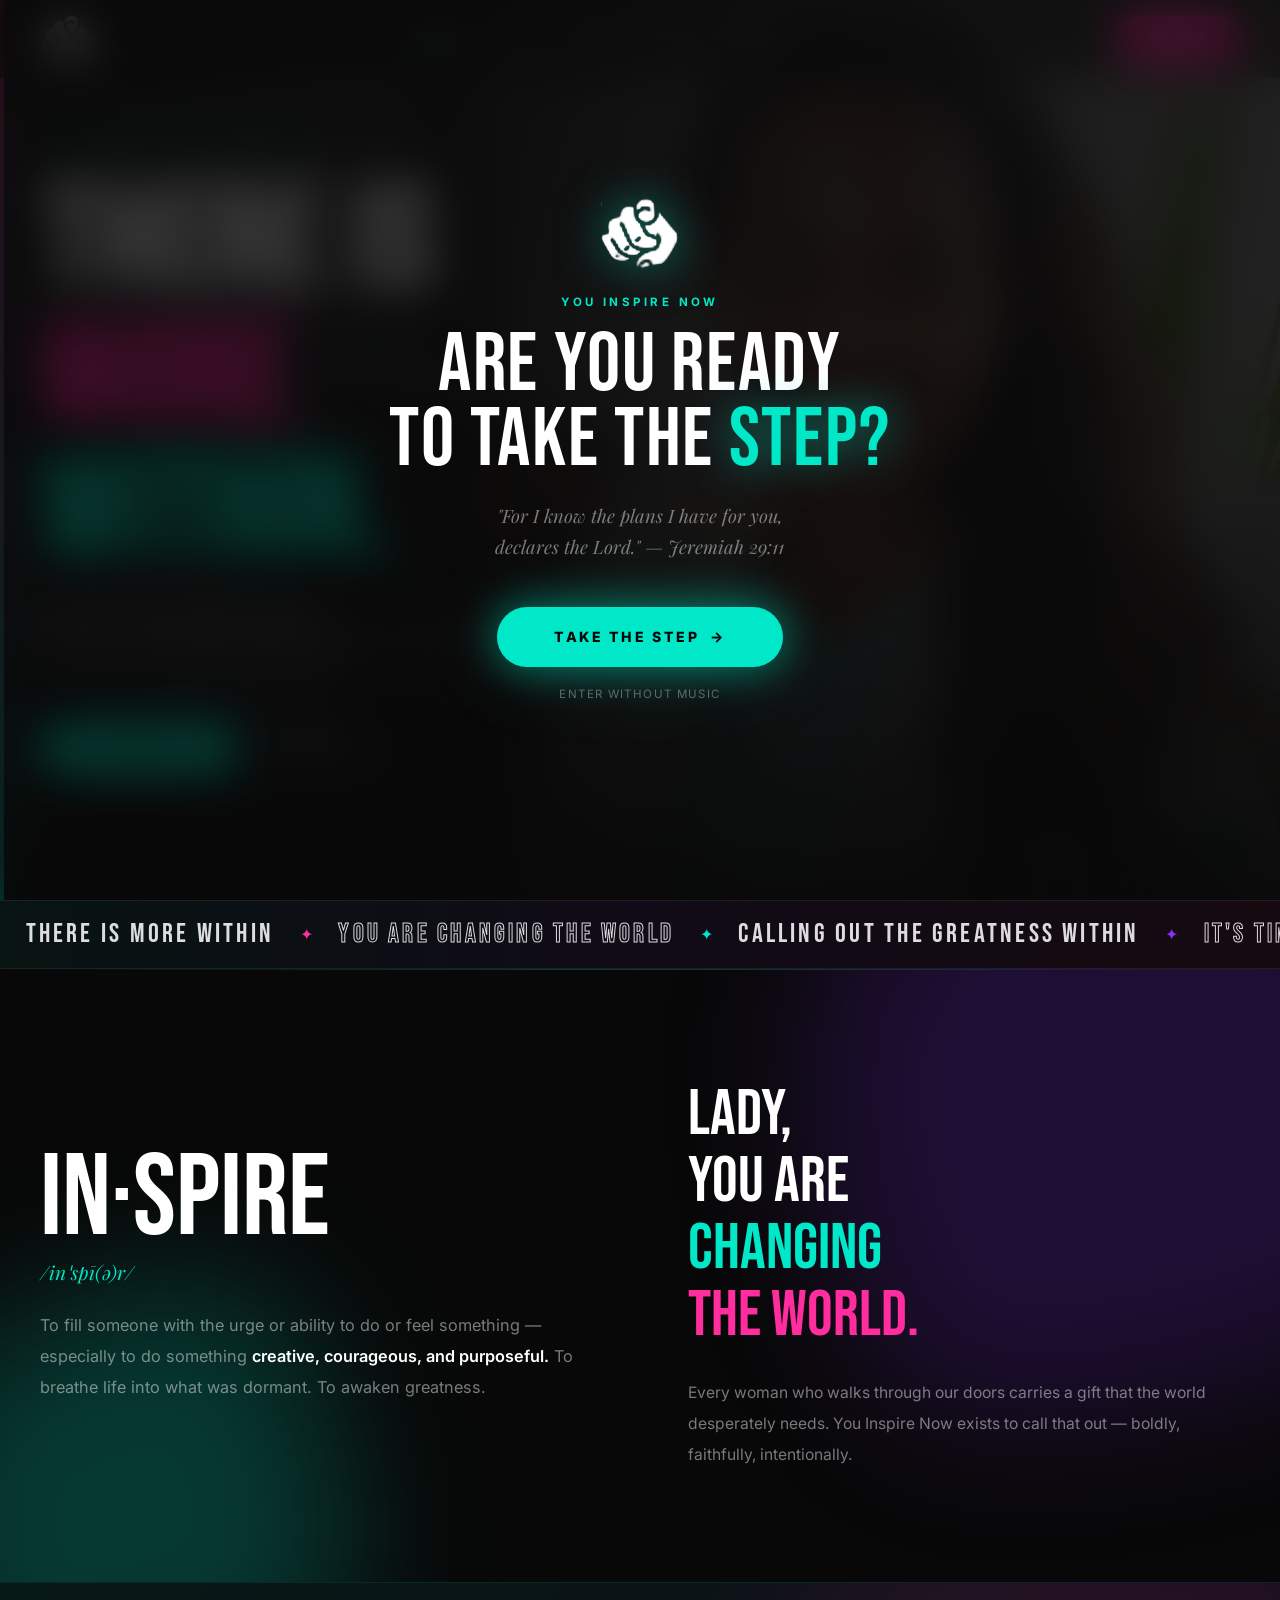
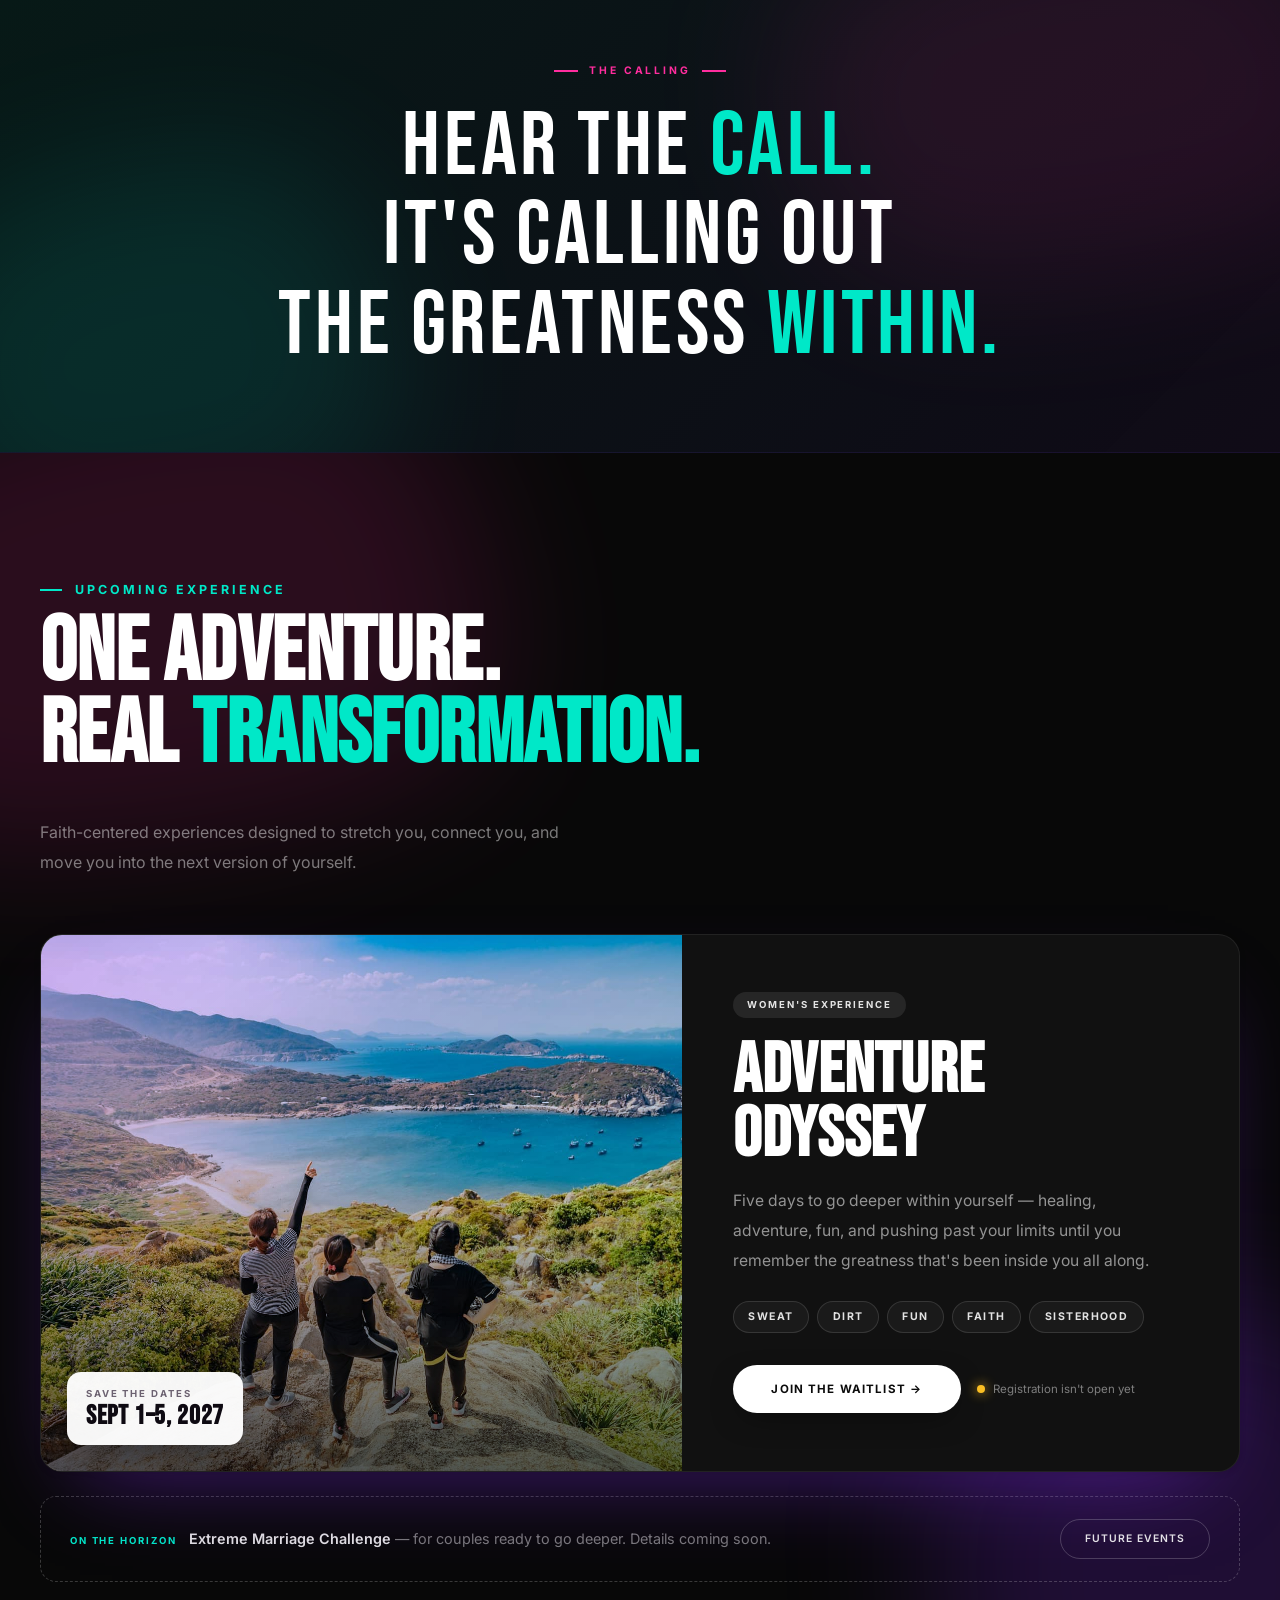
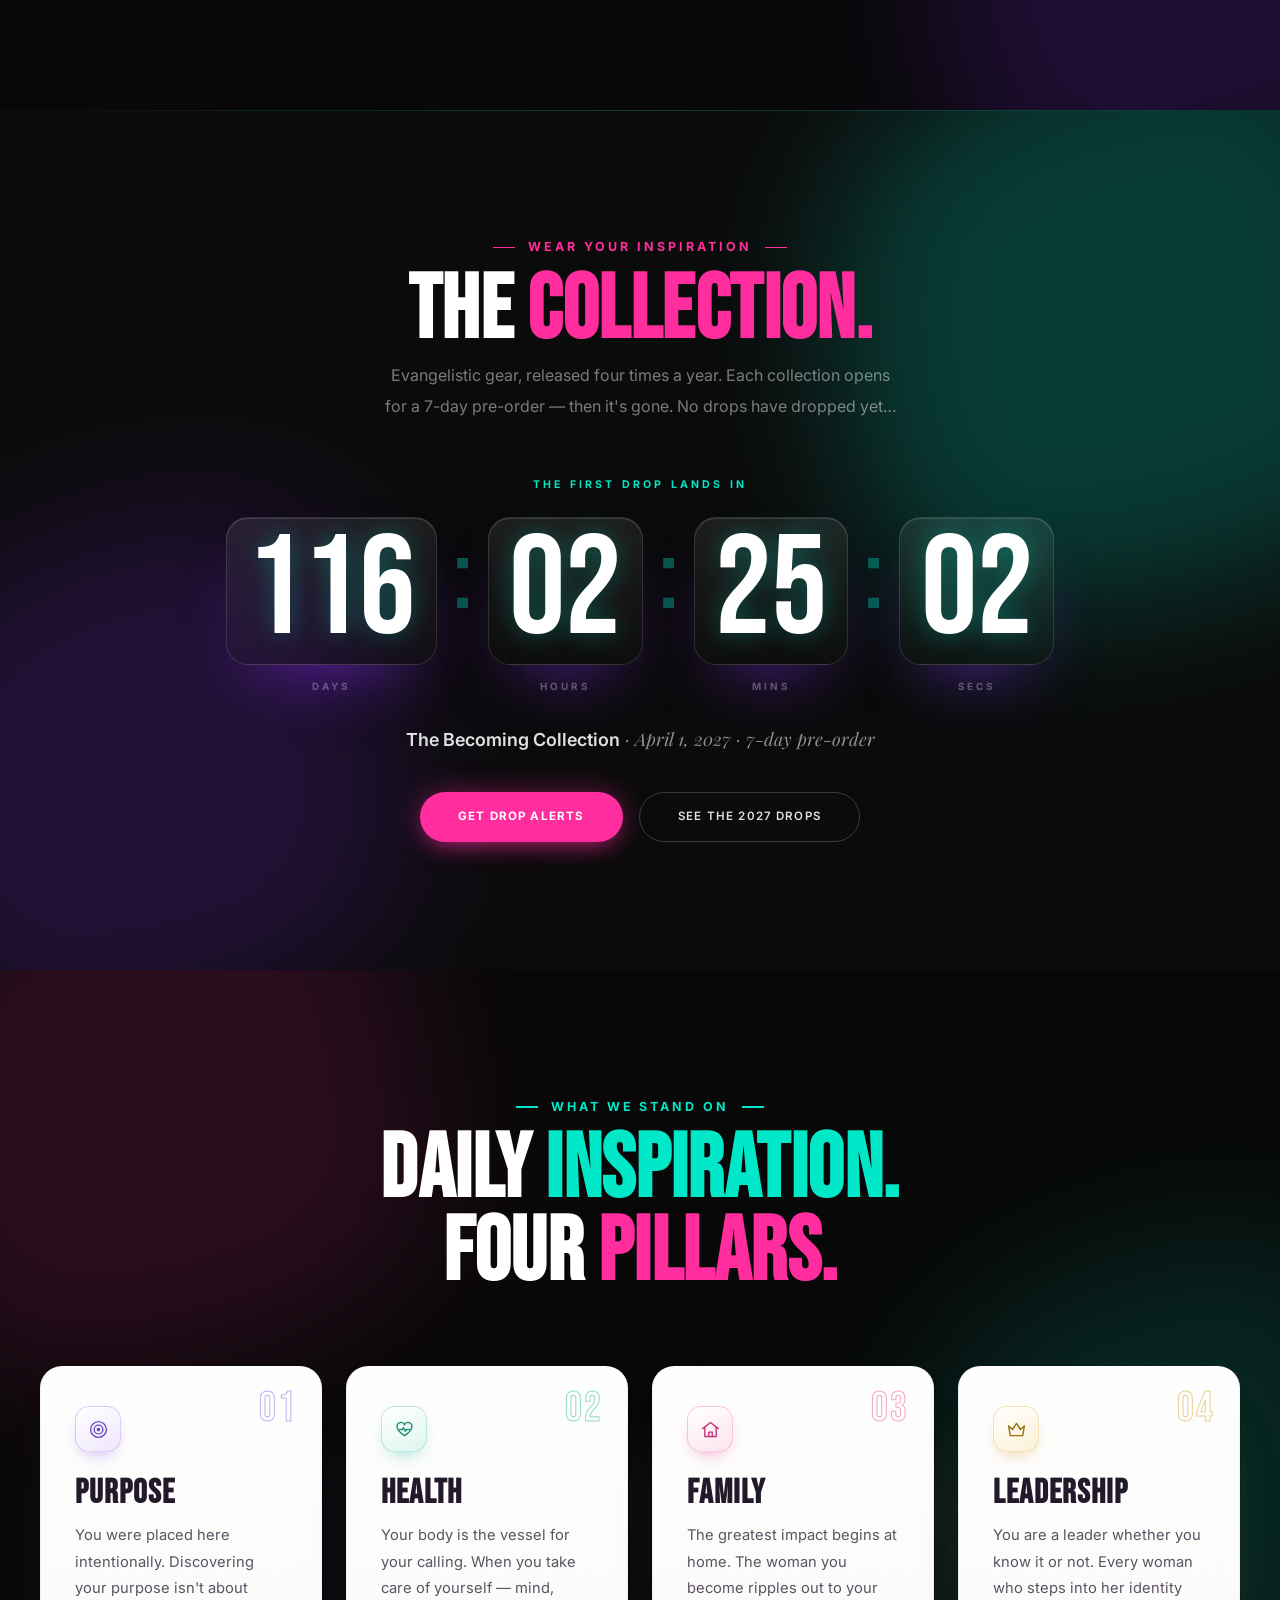
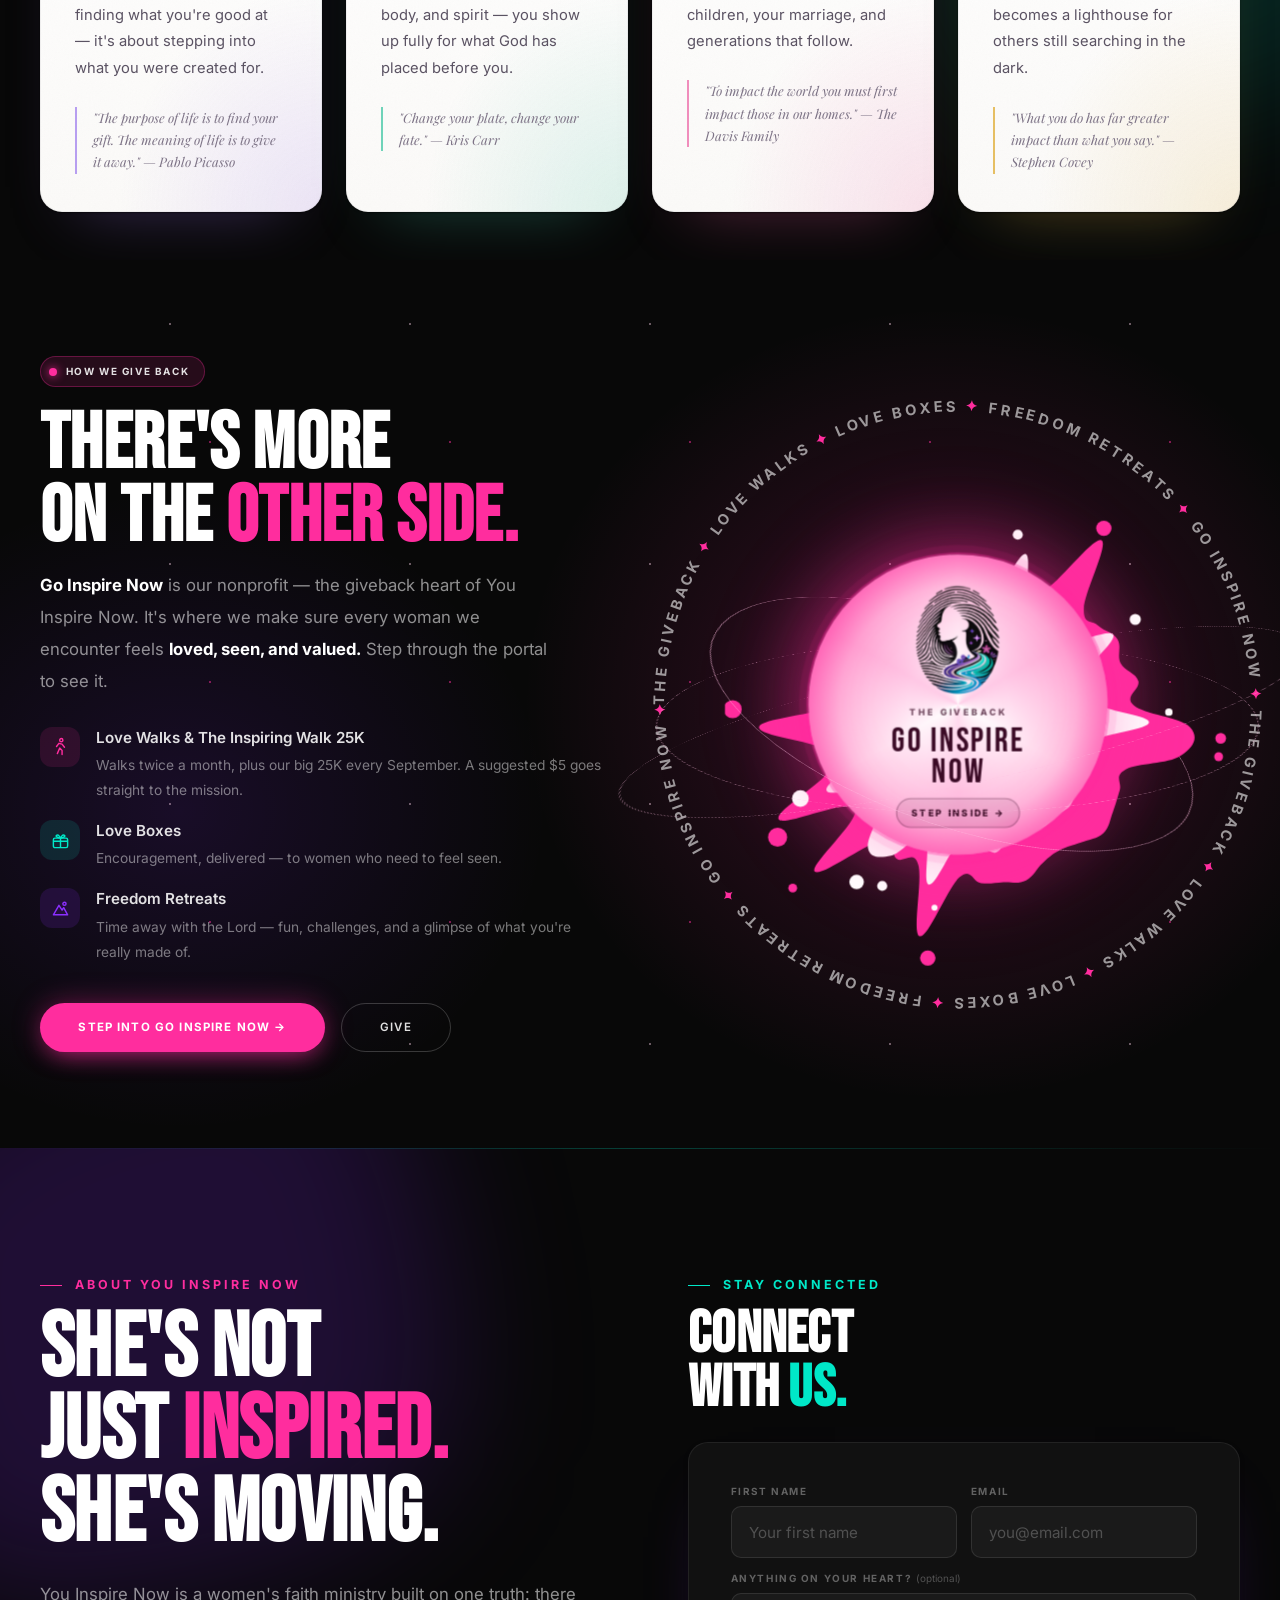
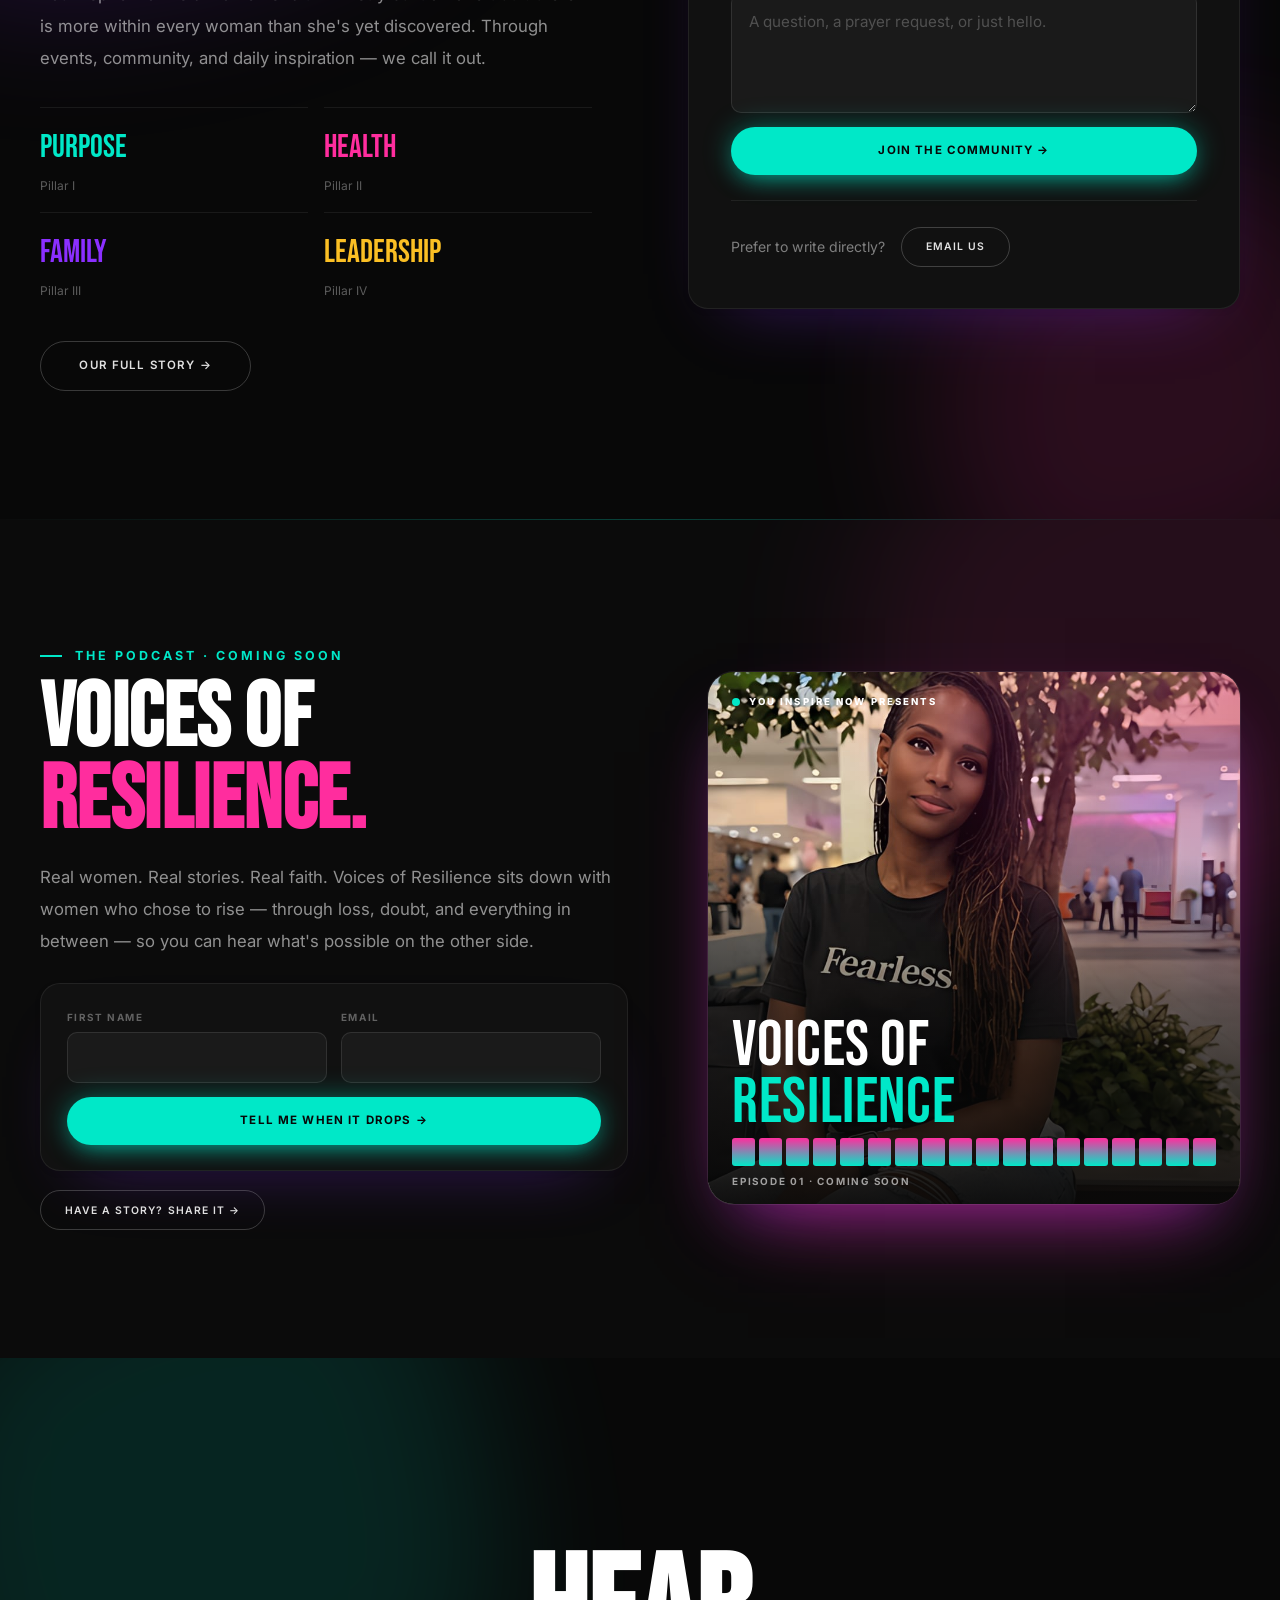
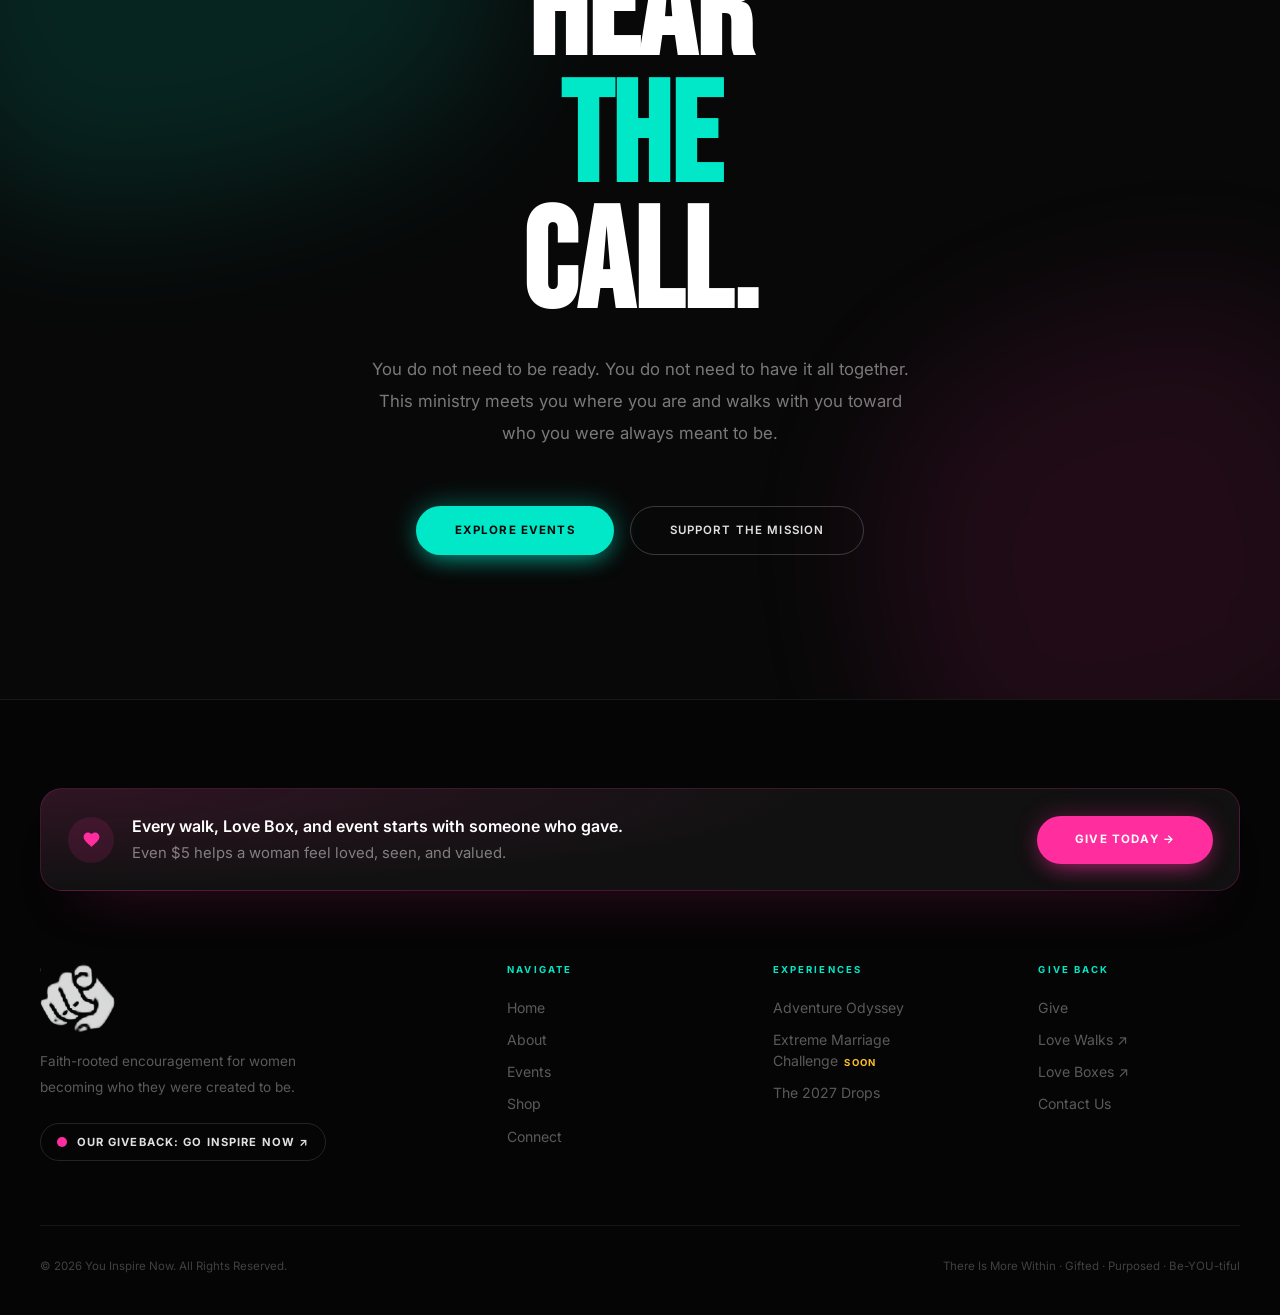
==== commit b40b2b52: "Apply LeeLee's Nov 23 walkthrough: her own photo on every hero, Love Walks, Voices of Resilience - E" ====
--- a/index.html
+++ b/index.html
@@ -23,6 +23,24 @@
 .ep-head .section-sub{margin-bottom:0;}
 #pillars{padding-bottom:3rem;}
 .home-connect-grid{display:grid;grid-template-columns:1fr 1fr;gap:6rem;align-items:start;}
+/* Voices of Resilience: copy + notify form on the left, a podcast "cover" on the right */
+.voices{display:grid;grid-template-columns:1.05fr .95fr;gap:5rem;align-items:center;}
+.voices-panel{padding:1.6rem;}
+.voices-links{display:flex;flex-wrap:wrap;gap:.7rem;margin-top:1.2rem;}
+.voices-cover{position:relative;aspect-ratio:1/1;border-radius:26px;overflow:hidden;isolation:isolate;
+  box-shadow:0 0 0 1px rgba(255,255,255,.08),0 40px 90px -40px rgba(255,45,158,.6),0 30px 60px -30px rgba(139,47,255,.5);transform:rotate(-1.5deg);}
+.voices-cover img{position:absolute;inset:0;width:100%;height:100%;object-fit:cover;object-position:50% 20%;filter:saturate(.85);}
+.vc-shade{position:absolute;inset:0;background:linear-gradient(to top,rgba(8,8,8,.95) 0%,rgba(8,8,8,.55) 38%,transparent 65%),radial-gradient(ellipse at 100% 0%,rgba(255,45,158,.35),transparent 55%);mix-blend-mode:normal;}
+.vc-top{position:absolute;top:1.4rem;left:1.5rem;display:flex;align-items:center;gap:.55rem;font-size:.6rem;font-weight:800;letter-spacing:.22em;text-transform:uppercase;color:#fff;}
+.vc-dot{width:8px;height:8px;border-radius:50%;background:var(--a1);animation:live 1.8s ease-out infinite;}
+.vc-title{position:absolute;left:1.5rem;bottom:4.6rem;font-family:'Bebas Neue',sans-serif;font-size:clamp(2.6rem,5vw,4rem);line-height:.88;color:#fff;letter-spacing:.01em;}
+.vc-title b{font-weight:400;color:var(--a1);}
+.vc-wave{position:absolute;left:1.5rem;right:1.5rem;bottom:2.4rem;height:28px;display:flex;align-items:center;gap:4px;}
+.vc-wave i{flex:1;height:100%;border-radius:3px;background:linear-gradient(to top,var(--a1),var(--a2));transform-origin:50% 50%;animation:vc-bar 1.4s ease-in-out infinite;}
+.vc-wave i:nth-child(3n){animation-delay:-.4s;} .vc-wave i:nth-child(3n+1){animation-delay:-.9s;} .vc-wave i:nth-child(4n){animation-delay:-.2s;animation-duration:1.1s;} .vc-wave i:nth-child(5n){animation-delay:-1.1s;animation-duration:1.7s;}
+@keyframes vc-bar{0%,100%{transform:scaleY(.25);}50%{transform:scaleY(1);}}
+.vc-ep{position:absolute;left:1.5rem;bottom:1rem;font-size:.62rem;font-weight:700;letter-spacing:.18em;text-transform:uppercase;color:rgba(255,255,255,.6);}
+@media(max-width:960px){.voices{grid-template-columns:1fr;gap:3rem;}.voices-cover{max-width:460px;transform:none;}}
 .pillar-mini{display:grid;grid-template-columns:1fr 1fr;gap:1rem;margin:2rem 0 2.5rem;}
 .pillar-mini div{border-top:1px solid var(--line);padding-top:1rem;}
 .pillar-mini b{display:block;font-family:'Bebas Neue',sans-serif;font-weight:400;font-size:2rem;}
@@ -248,9 +266,9 @@
       <h2 class="section-h">There's More<br>On The <span class="pk">Other Side.</span></h2>
       <p class="lead" style="max-width:520px;margin-top:1rem;"><strong style="color:var(--tx)">Go Inspire Now</strong> is our nonprofit — the giveback heart of You Inspire Now. It's where we make sure every woman we encounter feels <strong style="color:var(--tx)">loved, seen, and valued.</strong> Step through the portal to see it.</p>
       <ul class="ticks">
-        <li><span class="ic a2"><svg viewBox="0 0 24 24" fill="none" stroke="currentColor" stroke-width="1.8" stroke-linecap="round" stroke-linejoin="round"><circle cx="13" cy="4" r="2"/><path d="M8 21l3-7 3 3v5M7 12l3-4 4 1 3 4"/></svg></span><div><b>The Inspiring Walk</b><span>Community walks across DFW, twice a month. Every $5 goes straight to the mission.</span></div></li>
+        <li><span class="ic a2"><svg viewBox="0 0 24 24" fill="none" stroke="currentColor" stroke-width="1.8" stroke-linecap="round" stroke-linejoin="round"><circle cx="13" cy="4" r="2"/><path d="M8 21l3-7 3 3v5M7 12l3-4 4 1 3 4"/></svg></span><div><b>Love Walks &amp; The Inspiring Walk 25K</b><span>Walks twice a month, plus our big 25K every September. A suggested $5 goes straight to the mission.</span></div></li>
         <li><span class="ic"><svg viewBox="0 0 24 24" fill="none" stroke="currentColor" stroke-width="1.8" stroke-linejoin="round"><rect x="3" y="9" width="18" height="12" rx="2"/><path d="M3 13h18M12 9v12M12 9S9.5 3.5 7 5.5 12 9 12 9zM12 9s2.5-5.5 5-3.5S12 9 12 9z"/></svg></span><div><b>Love Boxes</b><span>Encouragement, delivered — to women who need to feel seen.</span></div></li>
-        <li><span class="ic a3"><svg viewBox="0 0 24 24" fill="none" stroke="currentColor" stroke-width="1.8" stroke-linecap="round" stroke-linejoin="round"><path d="M3 20l7-12 4 6 2-3 5 9H3z"/><circle cx="17" cy="6" r="2"/></svg></span><div><b>Retreats</b><span>Small getaways to rest, reconnect, and remember who you're called to be.</span></div></li>
+        <li><span class="ic a3"><svg viewBox="0 0 24 24" fill="none" stroke="currentColor" stroke-width="1.8" stroke-linecap="round" stroke-linejoin="round"><path d="M3 20l7-12 4 6 2-3 5 9H3z"/><circle cx="17" cy="6" r="2"/></svg></span><div><b>Freedom Retreats</b><span>Time away with the Lord — fun, challenges, and a glimpse of what you're really made of.</span></div></li>
       </ul>
       <div class="btns">
         <a href="https://www.goinspirenow.org" class="btn btn-a2" data-magnetic>Step Into Go Inspire Now →</a>
@@ -260,7 +278,7 @@
     <a class="portal reveal-right" href="https://www.goinspirenow.org" data-drops="#FF2D9E,#ffffff,#FF8FC8,#ffffff" aria-label="Step into Go Inspire Now, our nonprofit giveback (goinspirenow.org)">
       <span class="portal-stage">
         <span class="portal-glow"></span>
-        <svg class="portal-label" viewBox="0 0 200 200" aria-hidden="true"><defs><path id="pl-gin" d="M100,100 m-92,0 a92,92 0 1,1 184,0 a92,92 0 1,1 -184,0"/></defs><text><textPath href="#pl-gin" textLength="578" lengthAdjust="spacing">The Giveback <tspan class="dot">✦</tspan> The Inspiring Walk <tspan class="dot">✦</tspan> Love Boxes <tspan class="dot">✦</tspan> Retreats <tspan class="dot">✦</tspan> Go Inspire Now <tspan class="dot">✦</tspan> The Giveback <tspan class="dot">✦</tspan> The Inspiring Walk <tspan class="dot">✦</tspan> Love Boxes <tspan class="dot">✦</tspan> Retreats <tspan class="dot">✦</tspan> Go Inspire Now <tspan class="dot">✦</tspan> </textPath></text></svg>
+        <svg class="portal-label" viewBox="0 0 200 200" aria-hidden="true"><defs><path id="pl-gin" d="M100,100 m-92,0 a92,92 0 1,1 184,0 a92,92 0 1,1 -184,0"/></defs><text><textPath href="#pl-gin" textLength="578" lengthAdjust="spacing">The Giveback <tspan class="dot">✦</tspan> Love Walks <tspan class="dot">✦</tspan> Love Boxes <tspan class="dot">✦</tspan> Freedom Retreats <tspan class="dot">✦</tspan> Go Inspire Now <tspan class="dot">✦</tspan> The Giveback <tspan class="dot">✦</tspan> Love Walks <tspan class="dot">✦</tspan> Love Boxes <tspan class="dot">✦</tspan> Freedom Retreats <tspan class="dot">✦</tspan> Go Inspire Now <tspan class="dot">✦</tspan> </textPath></text></svg>
         <span class="portal-ring"></span><span class="portal-ring r2"></span><span class="portal-ring r3"></span>
         <span class="portal-splat"><svg viewBox="-10 -10 220 220" aria-hidden="true" style="fill:var(--portal-splat-1)"><use href="assets/splats.svg#splatA"/></svg></span>
         <span class="portal-splat s2"><svg viewBox="-10 -10 220 220" aria-hidden="true" style="fill:var(--portal-splat-2)"><use href="assets/splats.svg#splatB"/></svg></span>
@@ -315,7 +333,39 @@
   </div>
 </section>
 
-<!-- VOICES OF RESILIENCE — hidden until the YouTube channel link is ready (see HANDOFF notes) -->
+<!-- VOICES OF RESILIENCE — LeeLee (Nov 23) wants it on the site. Honest "coming soon" until the YouTube link exists:
+     put the link in assets/config.js (voicesUrl) and the "Watch on YouTube" button appears on its own. -->
+<section id="voices" class="sec sec-alt sec-line">
+  <div class="blob blob-a2" style="width:600px;height:600px;top:-160px;right:-180px;--bd:17s;opacity:.55;"></div>
+  <div class="wrap voices">
+    <div class="reveal-left">
+      <div class="section-label">The Podcast · Coming Soon</div>
+      <h2 class="section-h">Voices Of<br><span class="pk">Resilience.</span></h2>
+      <p class="lead" style="margin:1.2rem 0 1.6rem;">Real women. Real stories. Real faith. Voices of Resilience sits down with women who chose to rise — through loss, doubt, and everything in between — so you can hear what's possible on the other side.</p>
+      <div class="panel voices-panel" data-form-wrap>
+        <form class="f" data-form="Voices of Resilience — Notify Me">
+          <input type="text" name="_honey" class="hp" tabindex="-1" autocomplete="off" aria-hidden="true">
+          <div class="f-row"><label>First name<input type="text" name="First name" required autocomplete="given-name"></label><label>Email<input type="email" name="Email" required autocomplete="email"></label></div>
+          <button type="submit" class="btn btn-a1 btn-block">Tell Me When It Drops →</button>
+        </form>
+        <div class="f-done" role="status"><b>You'll hear it first.</b><p>We'll email you the moment the first episode of Voices of Resilience is live.</p></div>
+        <div class="f-fallback" role="alert">That didn't send. <a href="#">Send it as an email instead →</a></div>
+      </div>
+      <div class="voices-links">
+        <a href="#" class="btn btn-a2 btn-sm" data-voices-link hidden target="_blank" rel="noopener">Watch On YouTube ↗</a>
+        <a href="contact.html?topic=Share%20a%20Testimony#form" class="btn btn-ghost btn-sm">Have A Story? Share It →</a>
+      </div>
+    </div>
+    <div class="voices-cover reveal-right" aria-hidden="true">
+      <img src="images/voices-cover.jpg" alt="" width="900" height="947" loading="lazy">
+      <div class="vc-shade"></div>
+      <div class="vc-top"><span class="vc-dot"></span>You Inspire Now Presents</div>
+      <div class="vc-title">Voices Of<br><b>Resilience</b></div>
+      <div class="vc-wave"><i></i><i></i><i></i><i></i><i></i><i></i><i></i><i></i><i></i><i></i><i></i><i></i><i></i><i></i><i></i><i></i><i></i><i></i></div>
+      <div class="vc-ep">Episode 01 · Coming soon</div>
+    </div>
+  </div>
+</section>
 
 <!-- MISSION CTA -->
 <section id="mission-cta">
@@ -339,7 +389,7 @@
     <div class="ft-give">
       <div class="ft-give-txt">
         <span class="ft-give-ic" aria-hidden="true"><svg viewBox="0 0 24 24" fill="currentColor"><path d="M12 21.35l-1.45-1.32C5.4 15.36 2 12.28 2 8.5 2 5.42 4.42 3 7.5 3c1.74 0 3.41.81 4.5 2.09C13.09 3.81 14.76 3 16.5 3 19.58 3 22 5.42 22 8.5c0 3.78-3.4 6.86-8.55 11.54L12 21.35z"/></svg></span>
-        <p><b>Every walk, Love Box, and retreat starts with someone who gave.</b>Even $5 helps a woman feel loved, seen, and valued.</p>
+        <p><b>Every walk, Love Box, and event starts with someone who gave.</b>Even $5 helps a woman feel loved, seen, and valued.</p>
       </div>
       <a href="donate.html" class="btn btn-give">Give Today →</a>
     </div>
@@ -351,7 +401,7 @@
       </div>
       <div class="ft-col"><h4>Navigate</h4><div class="ft-links"><a href="index.html">Home</a><a href="about.html">About</a><a href="events.html">Events</a><a href="shop.html">Shop</a><a href="contact.html">Connect</a></div></div>
       <div class="ft-col"><h4>Experiences</h4><div class="ft-links"><a href="events.html#adventure">Adventure Odyssey</a><a href="events.html#future">Extreme Marriage Challenge<span class="soon">Soon</span></a><a href="shop.html">The 2027 Drops</a></div></div>
-      <div class="ft-col"><h4>Give Back</h4><div class="ft-links"><a href="donate.html">Give</a><a href="https://www.goinspirenow.org/events.html">The Inspiring Walk ↗</a><a href="https://www.goinspirenow.org/love-boxes.html">Love Boxes ↗</a><a href="contact.html">Contact Us</a></div></div>
+      <div class="ft-col"><h4>Give Back</h4><div class="ft-links"><a href="donate.html">Give</a><a href="https://www.goinspirenow.org/events.html">Love Walks ↗</a><a href="https://www.goinspirenow.org/love-boxes.html">Love Boxes ↗</a><a href="contact.html">Contact Us</a></div></div>
     </div>
     <div class="ft-bot"><p class="ft-copy">© <span data-year>2026</span> You Inspire Now. All Rights Reserved.</p><p class="ft-copy">There Is More Within · Gifted · Purposed · Be-YOU-tiful</p></div>
   </div>
--- a/assets/site.css
+++ b/assets/site.css
@@ -101,13 +101,15 @@
 .nav-a:hover::after,.nav-a.active::after{transform:scaleX(1);}
 .nav-a:active{opacity:.7;}
 .nav-sister{display:none;}
-.nav-pill{display:inline-flex;align-items:center;gap:.5rem;padding:.7rem 1.7rem;background:var(--give);color:var(--give-ink);font-size:.68rem;font-weight:800;letter-spacing:.12em;text-transform:uppercase;border-radius:100px;text-decoration:none;position:relative;
-  transition:transform .25s cubic-bezier(.34,1.56,.64,1);box-shadow:0 0 22px rgba(var(--give-rgb),.4),0 6px 18px -6px rgba(var(--give-rgb),.55);}
-.nav-pill svg{width:13px;height:13px;}
-.nav-pill::after{content:'';position:absolute;inset:-4px;border-radius:100px;border:1.5px solid rgba(var(--give-rgb),.55);animation:pill-ring 2.6s ease-out infinite;pointer-events:none;}
-@keyframes pill-ring{0%{opacity:.9;transform:scale(.96);}70%,100%{opacity:0;transform:scale(1.18,1.4);}}
-.nav-pill:hover{transform:scale(1.07);}
-.nav-pill:active{transform:scale(.96);}
+/* Give: bigger, and it beats like a heart (LeeLee, Nov 23) — two quick pulses, then rest; the ring ripples out on each beat */
+.nav-pill{display:inline-flex;align-items:center;gap:.55rem;padding:.85rem 2.05rem;background:var(--give);color:var(--give-ink);font-size:.76rem;font-weight:800;letter-spacing:.12em;text-transform:uppercase;border-radius:100px;text-decoration:none;position:relative;
+  transition:transform .25s cubic-bezier(.34,1.56,.64,1);box-shadow:0 0 24px rgba(var(--give-rgb),.42),0 8px 20px -6px rgba(var(--give-rgb),.6);animation:pill-beat 2.2s ease-in-out infinite;}
+.nav-pill svg{width:16px;height:16px;}
+.nav-pill::after{content:'';position:absolute;inset:-4px;border-radius:100px;border:1.5px solid rgba(var(--give-rgb),.6);animation:pill-ring 2.2s ease-out infinite;pointer-events:none;}
+@keyframes pill-beat{0%,46%,100%{transform:scale(1);}9%{transform:scale(1.1);}17%{transform:scale(.98);}26%{transform:scale(1.07);}36%{transform:scale(1);}}
+@keyframes pill-ring{0%,8%{opacity:0;transform:scale(.96);}12%{opacity:.95;transform:scale(1);}60%,100%{opacity:0;transform:scale(1.2,1.45);}}
+.nav-pill:hover,.nav-pill:focus-visible{animation:none;transform:scale(1.08);}
+.nav-pill:active{animation:none;transform:scale(.95);}
 .nav-burger{display:none;flex-direction:column;justify-content:center;gap:5px;cursor:pointer;width:42px;height:42px;padding:10px;background:none;border:none;border-radius:10px;}
 .nav-burger span{display:block;width:22px;height:2px;background:var(--tx);border-radius:2px;transition:transform .3s,opacity .2s;}
 .nav-burger[aria-expanded="true"] span:nth-child(1){transform:translateY(7px) rotate(45deg);}
@@ -330,6 +332,26 @@
 .family-print{position:absolute;right:-9%;bottom:0;z-index:2;width:66%;margin:0;padding:10px 10px 0;background:#FFFDF9;border-radius:6px;transform:rotate(-3deg);
   box-shadow:0 1px 2px rgba(0,0,0,.14),0 14px 28px -12px rgba(var(--shadow-rgb),.4),0 40px 70px -34px rgba(var(--a1-rgb),.5);transition:transform .6s cubic-bezier(.34,1.56,.64,1);}
 .family-print:hover{transform:rotate(0deg) scale(1.03);}
+/* tap the snapshot to open it full screen (site.js → [data-zoom]) */
+[data-zoom]{cursor:zoom-in;}
+[data-zoom]:focus-visible{outline:2px solid var(--focus);outline-offset:4px;}
+.family-print .zoom-ic{position:absolute;top:18px;right:18px;width:34px;height:34px;border-radius:50%;display:flex;align-items:center;justify-content:center;background:rgba(255,255,255,.92);color:#2A1A22;box-shadow:0 4px 14px rgba(0,0,0,.25);transition:transform .3s cubic-bezier(.34,1.56,.64,1);}
+.family-print .zoom-ic svg{width:16px;height:16px;}
+.family-print:hover .zoom-ic{transform:scale(1.12);}
+.lightbox{position:fixed;inset:0;z-index:2000;display:flex;align-items:center;justify-content:center;padding:4.5rem 1.2rem 2rem;background:rgba(10,4,14,.92);-webkit-backdrop-filter:blur(10px);backdrop-filter:blur(10px);opacity:0;transition:opacity .3s ease;}
+[hidden]{display:none!important;}
+.lightbox.open{opacity:1;}
+.lb-fig{margin:0;max-width:100%;transform:scale(.94);transition:transform .45s cubic-bezier(.34,1.56,.64,1);}
+.lightbox.open .lb-fig{transform:none;}
+.lb-fig img{display:block;width:min(960px,100%);max-height:78vh;object-fit:contain;margin:0 auto;border-radius:8px;box-shadow:0 30px 80px -20px rgba(0,0,0,.7);}
+.lb-fig figcaption{margin-top:1.1rem;text-align:center;font-family:'Playfair Display',serif;font-style:italic;font-size:1.2rem;color:#fff;}
+.lb-fig figcaption small{display:block;margin-top:.35rem;font-family:'Inter',sans-serif;font-style:normal;font-size:.6rem;font-weight:700;letter-spacing:.2em;text-transform:uppercase;color:rgba(255,255,255,.6);}
+.lb-close{position:absolute;top:1rem;right:1rem;width:50px;height:50px;border-radius:50%;display:flex;align-items:center;justify-content:center;border:1px solid rgba(255,255,255,.32);background:rgba(255,255,255,.1);color:#fff;cursor:pointer;transition:transform .25s cubic-bezier(.34,1.56,.64,1),background .2s;}
+.lb-close svg{width:20px;height:20px;}
+.lb-close:hover{transform:scale(1.08);background:rgba(255,255,255,.18);}
+.lb-close:active{transform:scale(.94);}
+.lb-close:focus-visible{outline:2px solid #fff;outline-offset:3px;}
+html.lb-lock{overflow:hidden;}
 .family-print img{display:block;width:100%;height:auto;aspect-ratio:3/2;object-fit:cover;border-radius:3px;}
 .family-print figcaption{padding:.7rem .2rem .85rem;text-align:center;font-family:'Playfair Display',serif;font-style:italic;font-size:1rem;line-height:1.3;color:#2A1A22;}
 .family-print figcaption small{display:block;margin-top:.3rem;font-family:'Inter',sans-serif;font-style:normal;font-size:.56rem;font-weight:700;letter-spacing:.2em;text-transform:uppercase;color:#8A7A82;}
@@ -430,6 +452,9 @@
 /* ── FORMS ── */
 .f{display:flex;flex-direction:column;gap:.85rem;}
 .f-row{display:grid;grid-template-columns:1fr 1fr;gap:.85rem;}
+.f-row.f-row-3{grid-template-columns:1.5fr .7fr .9fr;}
+.f .f-hint{font-size:.8rem;font-weight:400;letter-spacing:0;text-transform:none;color:var(--tx-muted);margin-top:-.25rem;}
+@media(max-width:600px){.f-row.f-row-3{grid-template-columns:1fr 1fr;}.f-row.f-row-3 > :first-child{grid-column:1 / -1;}}
 .f label{display:flex;flex-direction:column;gap:.45rem;font-size:.62rem;font-weight:700;letter-spacing:.16em;text-transform:uppercase;color:var(--tx-muted);}
 .f label small{font-size:inherit;text-transform:none;letter-spacing:0;font-weight:400;opacity:.8;}
 .f input,.f select,.f textarea{width:100%;padding:.95rem 1.1rem;background:var(--input-bg);border:1.5px solid var(--input-line);border-radius:10px;color:var(--tx);font-family:'Inter',sans-serif;font-size:.95rem;font-weight:400;letter-spacing:0;text-transform:none;outline:none;transition:border-color .2s,background .2s;-webkit-appearance:none;appearance:none;}
@@ -551,7 +576,8 @@
   .nav-links.open .nav-a::after{display:none;}
   .nav-links.open .nav-sister{display:block;color:var(--a2);}
   .nav-burger{display:flex;}
-  .nav-pill{padding:.6rem 1.1rem;font-size:.62rem;}
+  .nav-pill{padding:.7rem 1.35rem;font-size:.68rem;}
+  .nav-pill svg{width:14px;height:14px;}
 }
 @media(max-width:600px){
   .sec,#define,#statement-band,#mission-cta,.mission-cta,.portal-sec{padding-left:1.25rem;padding-right:1.25rem;}
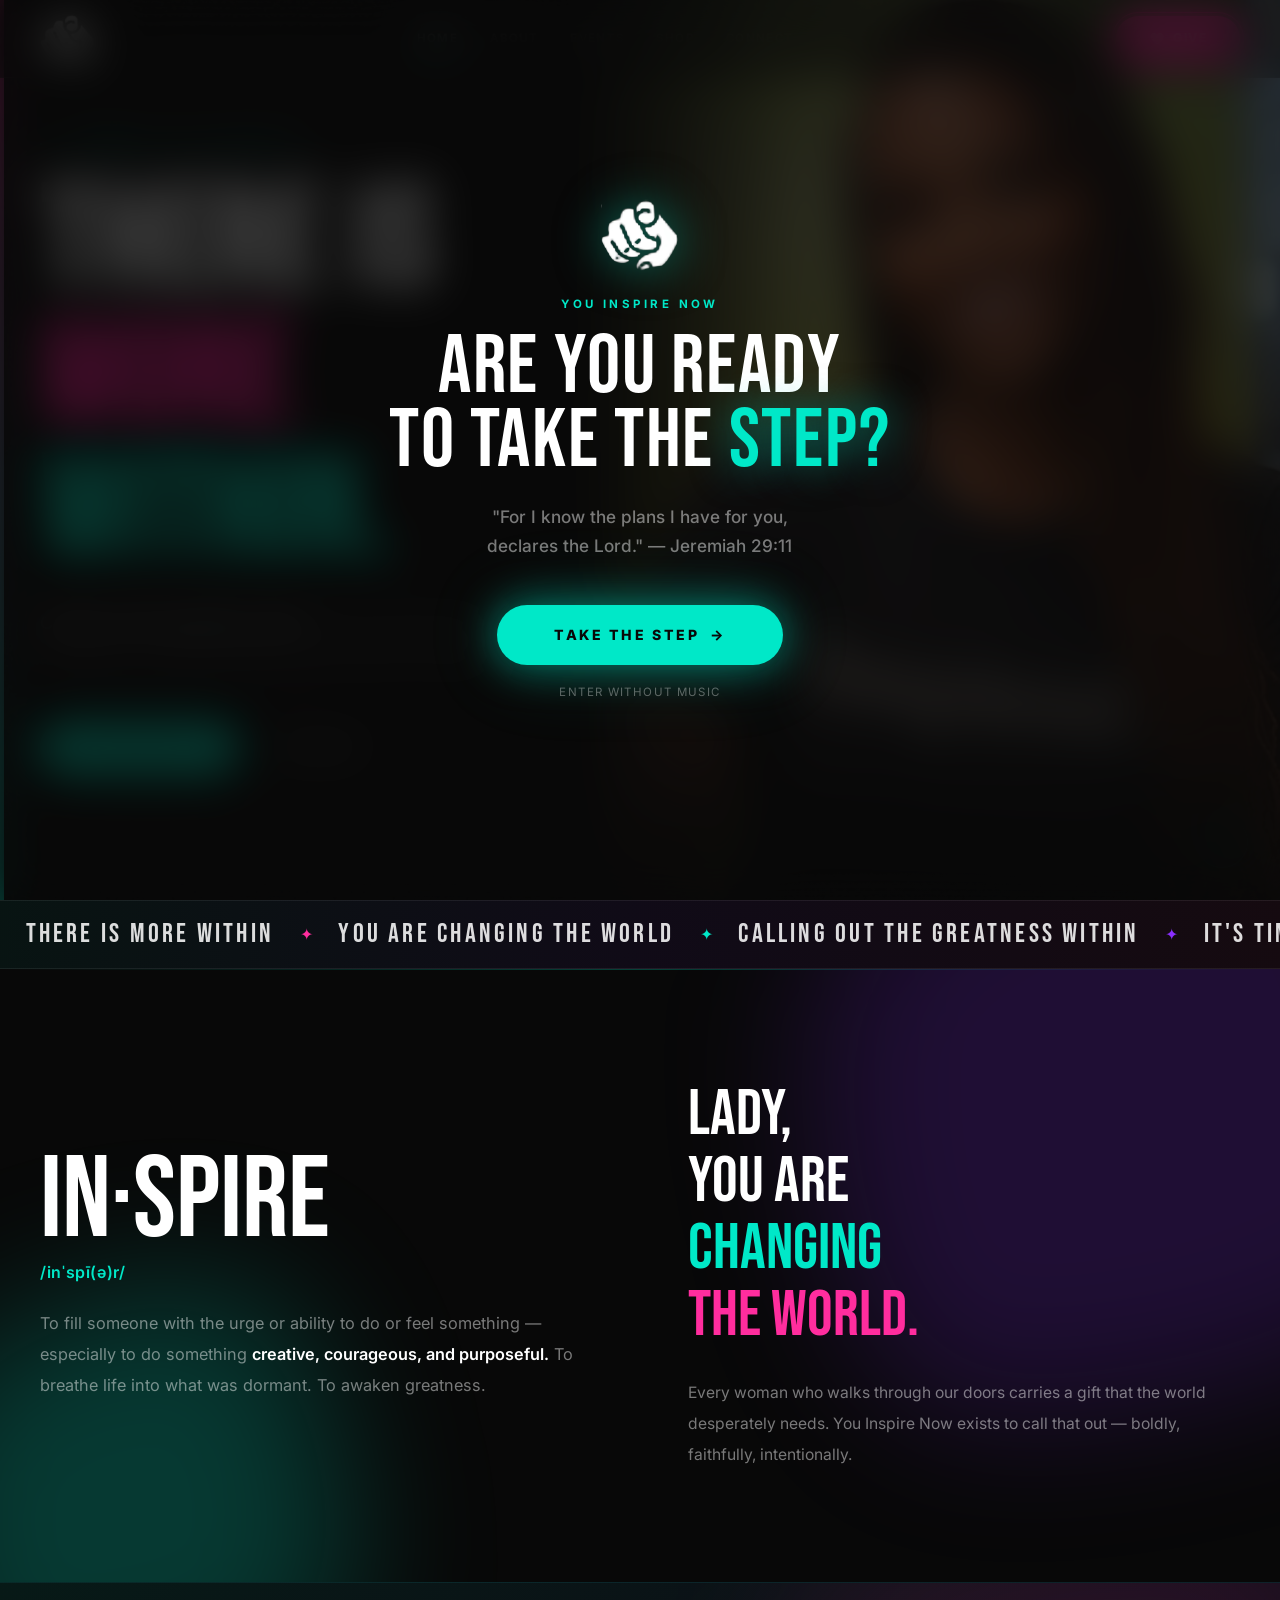
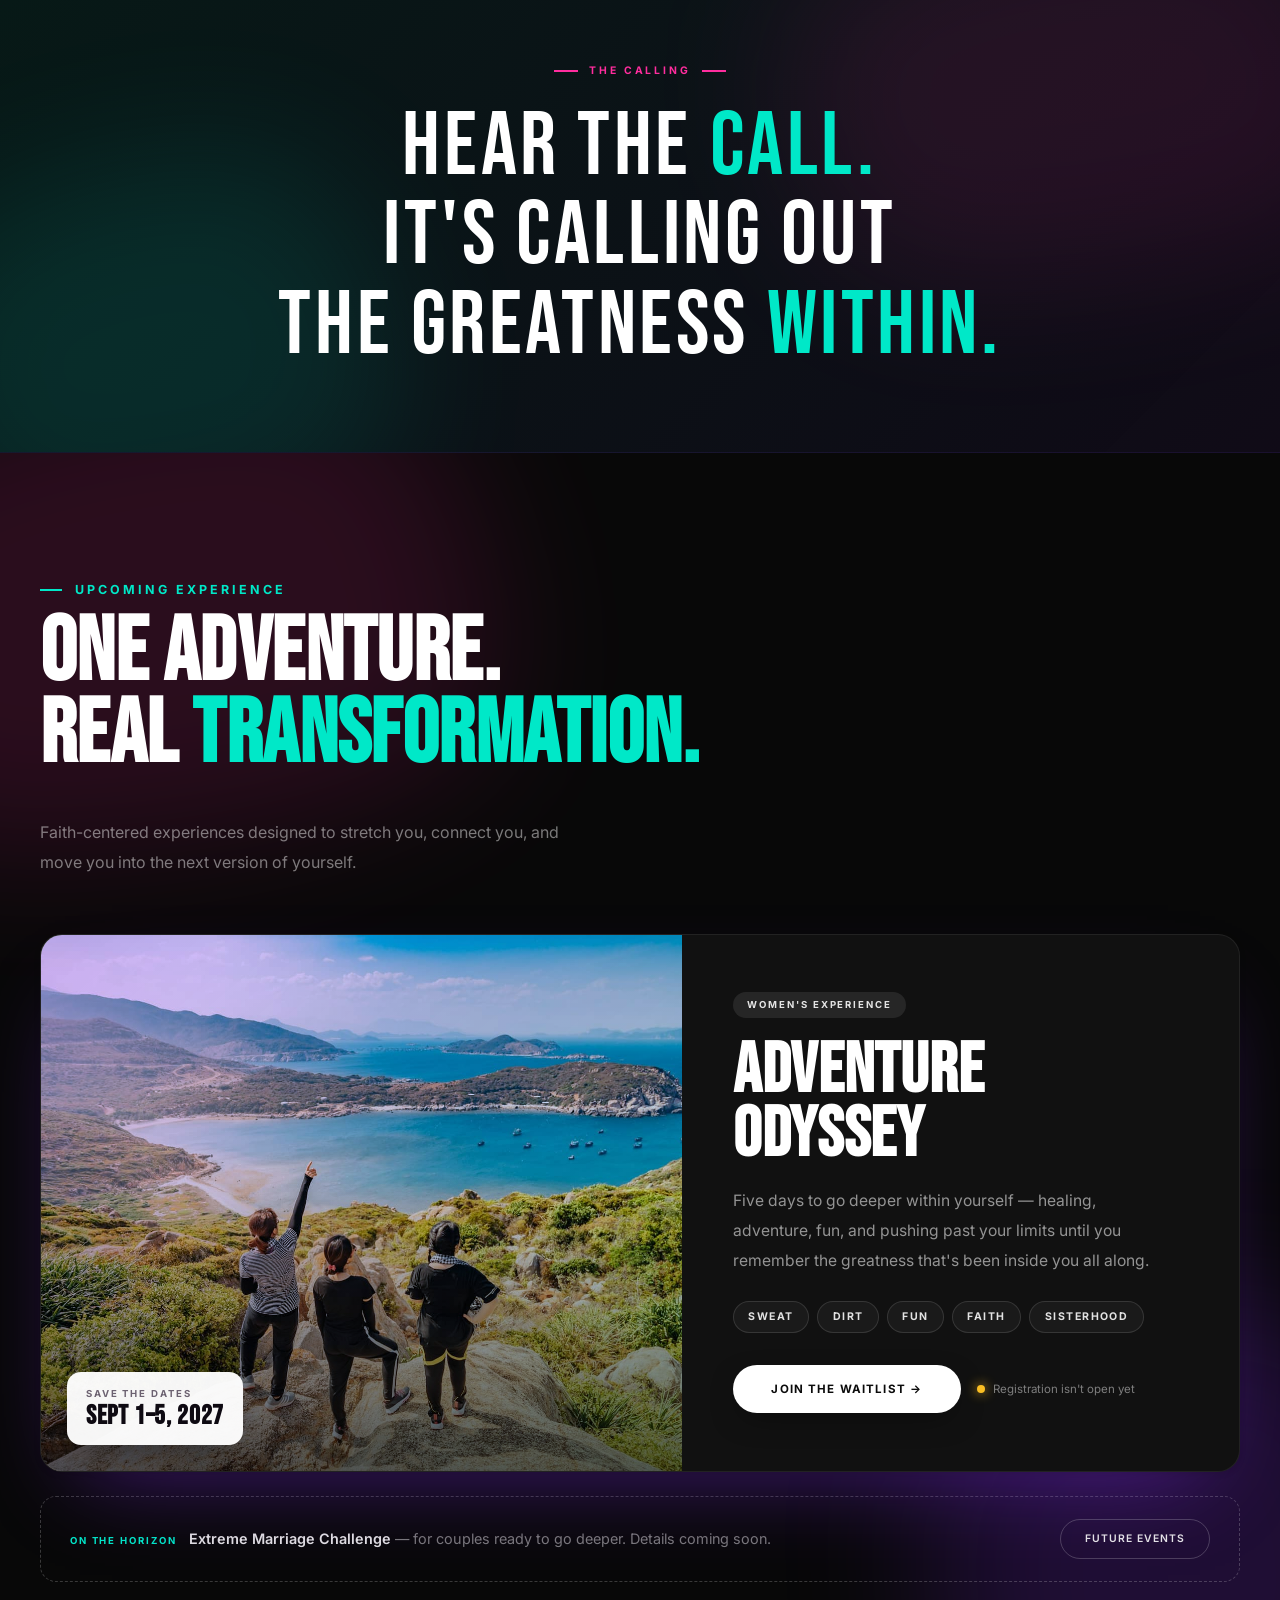
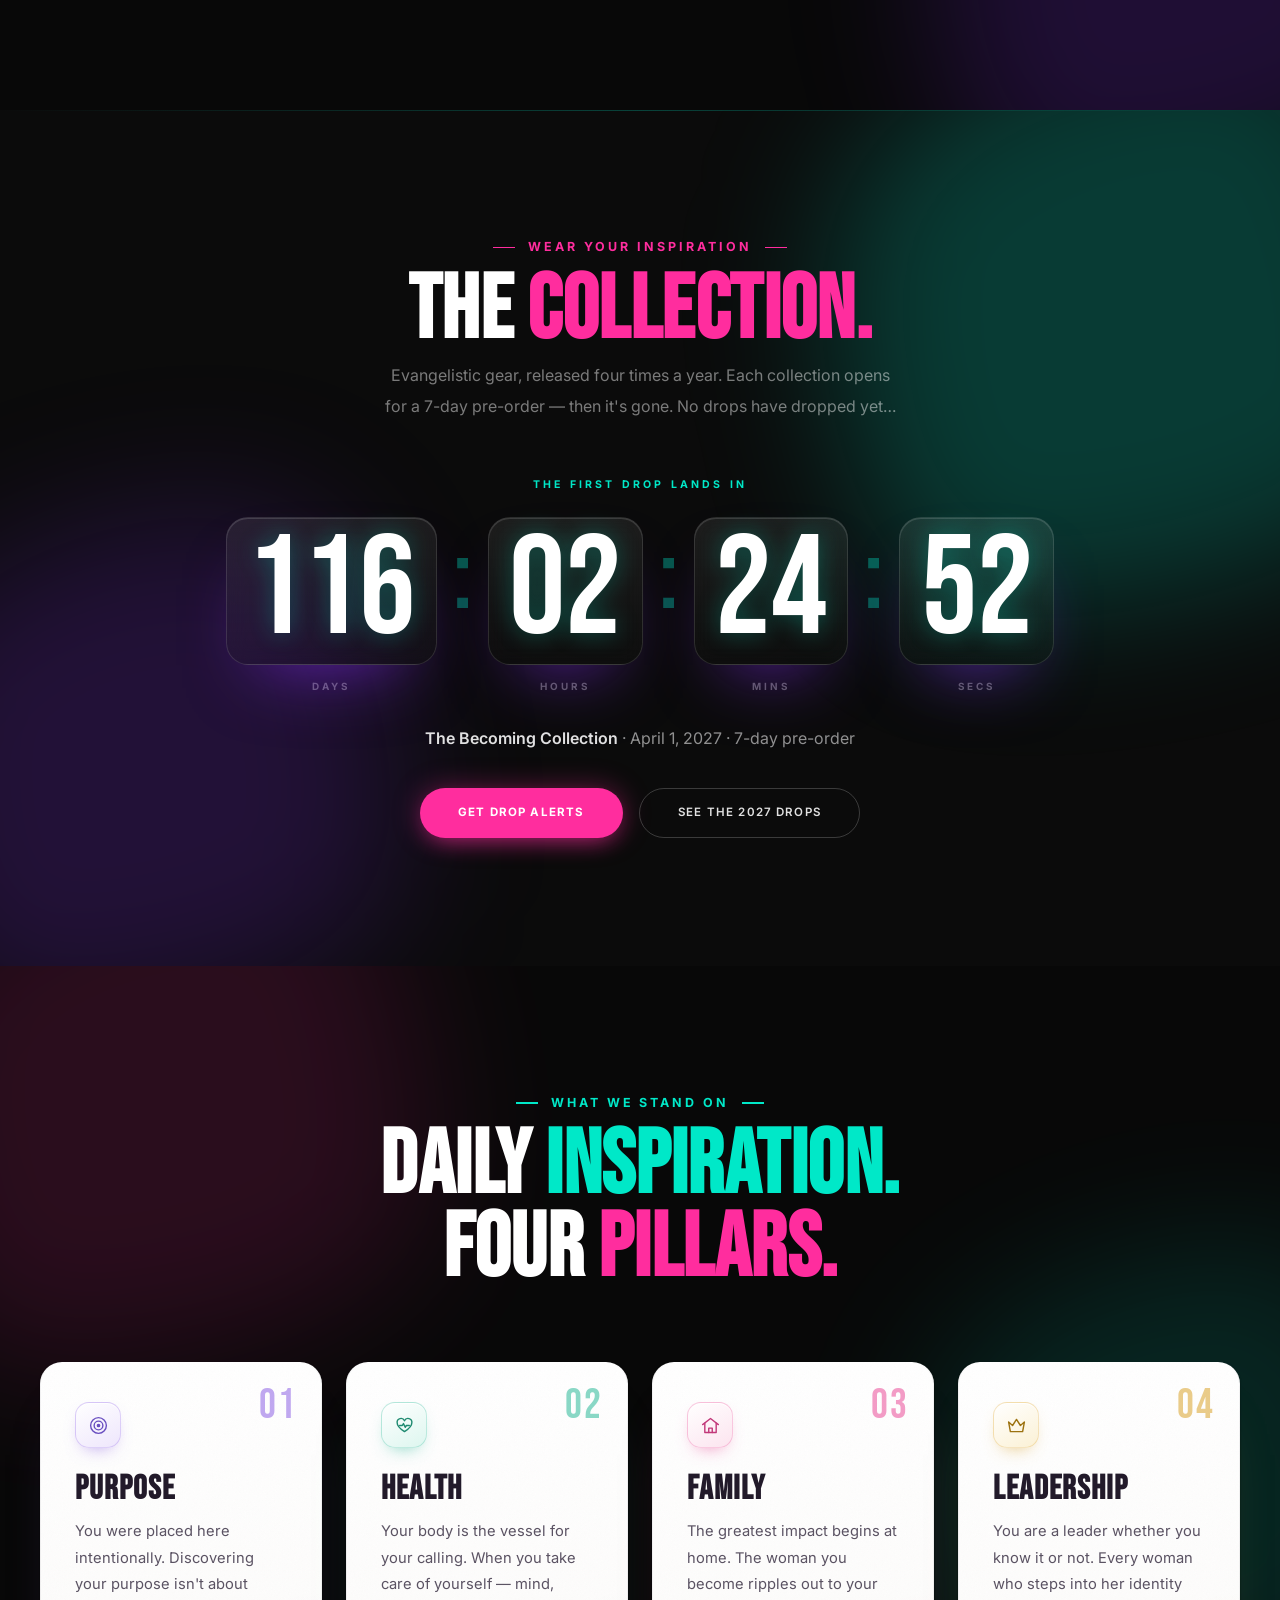
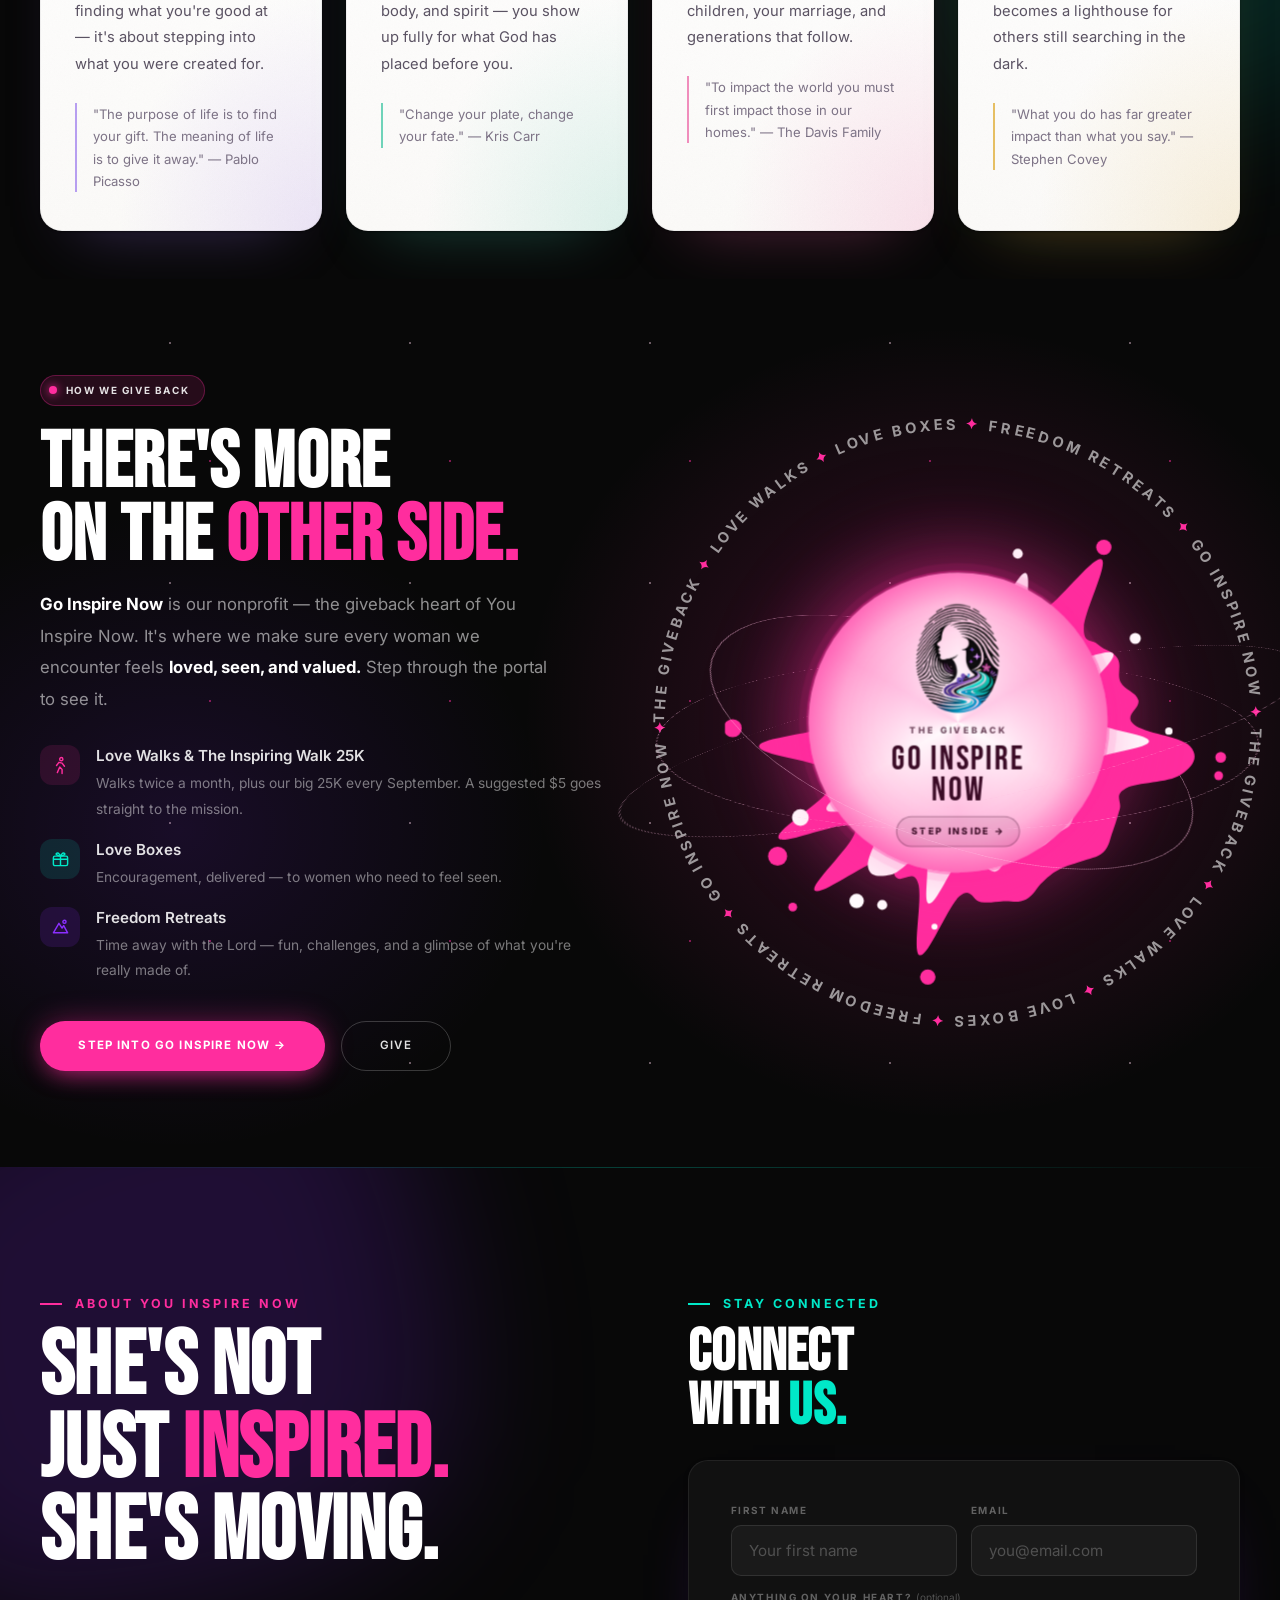
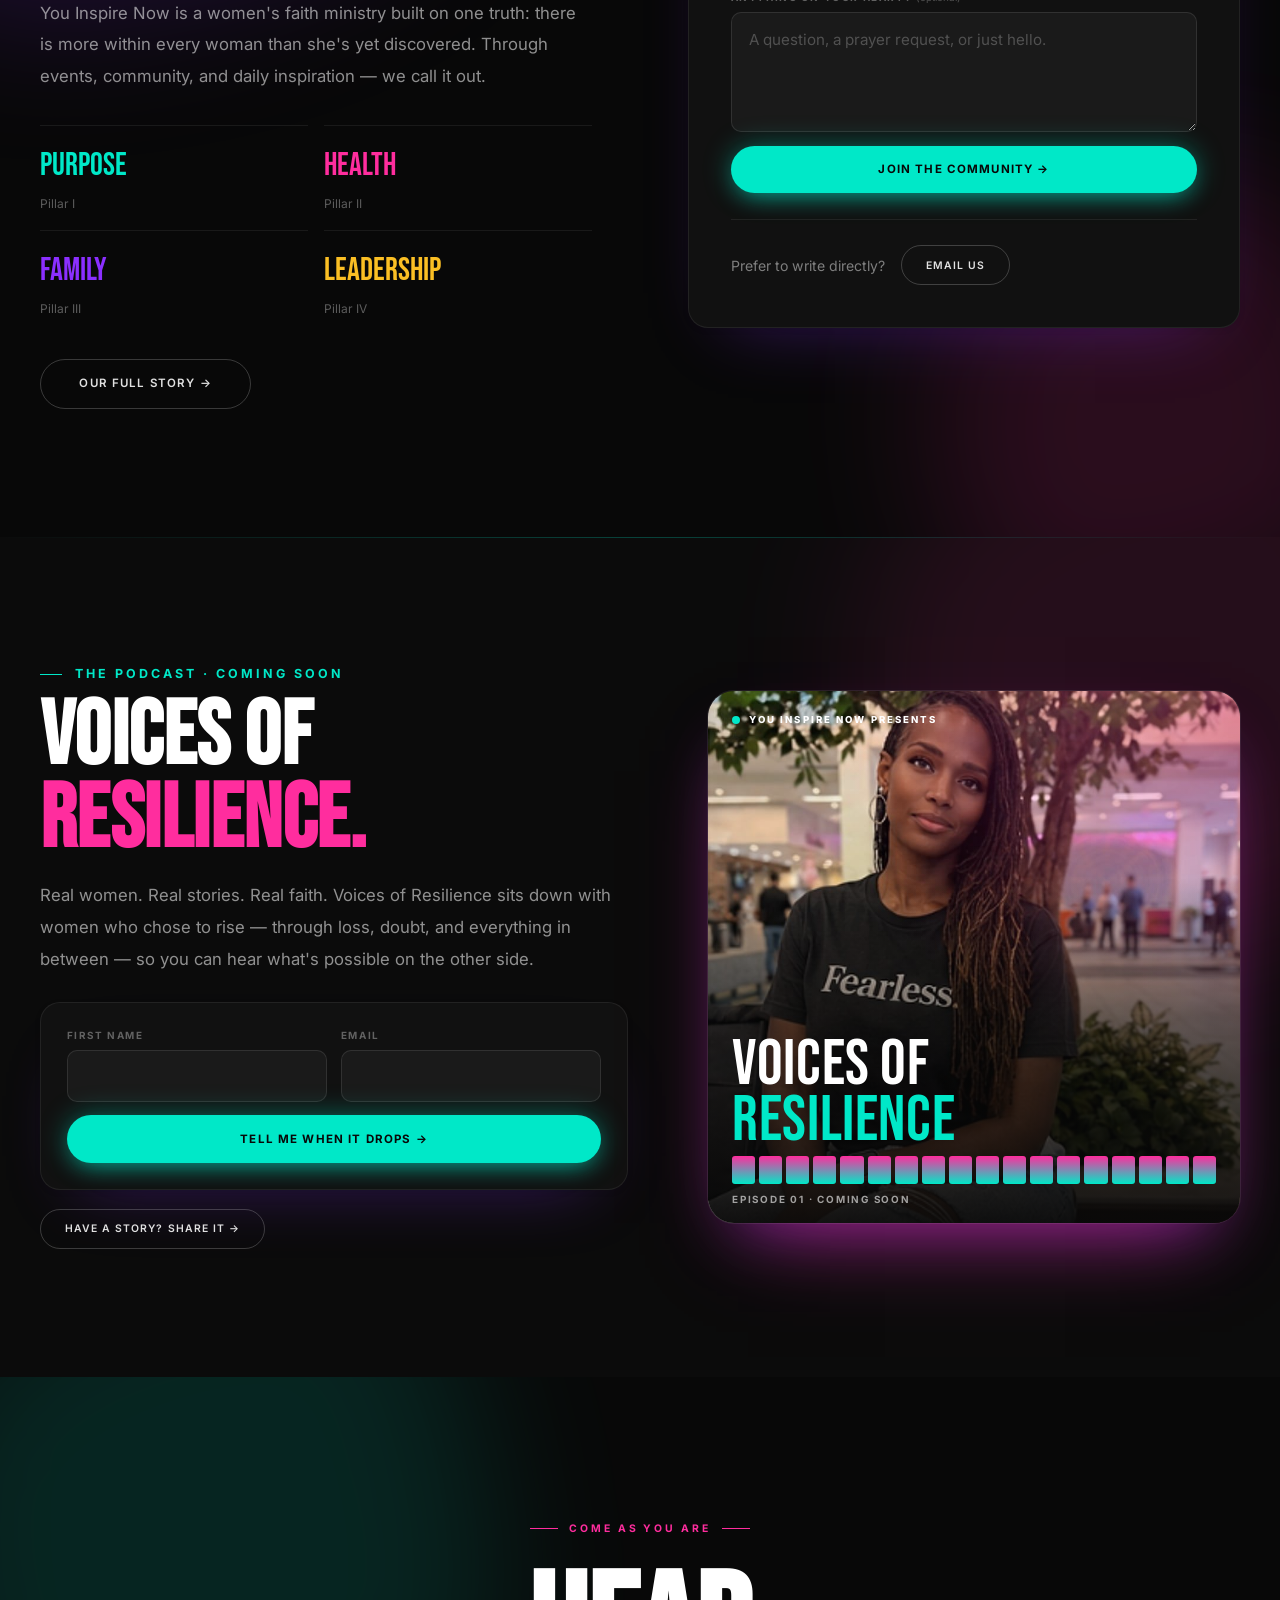
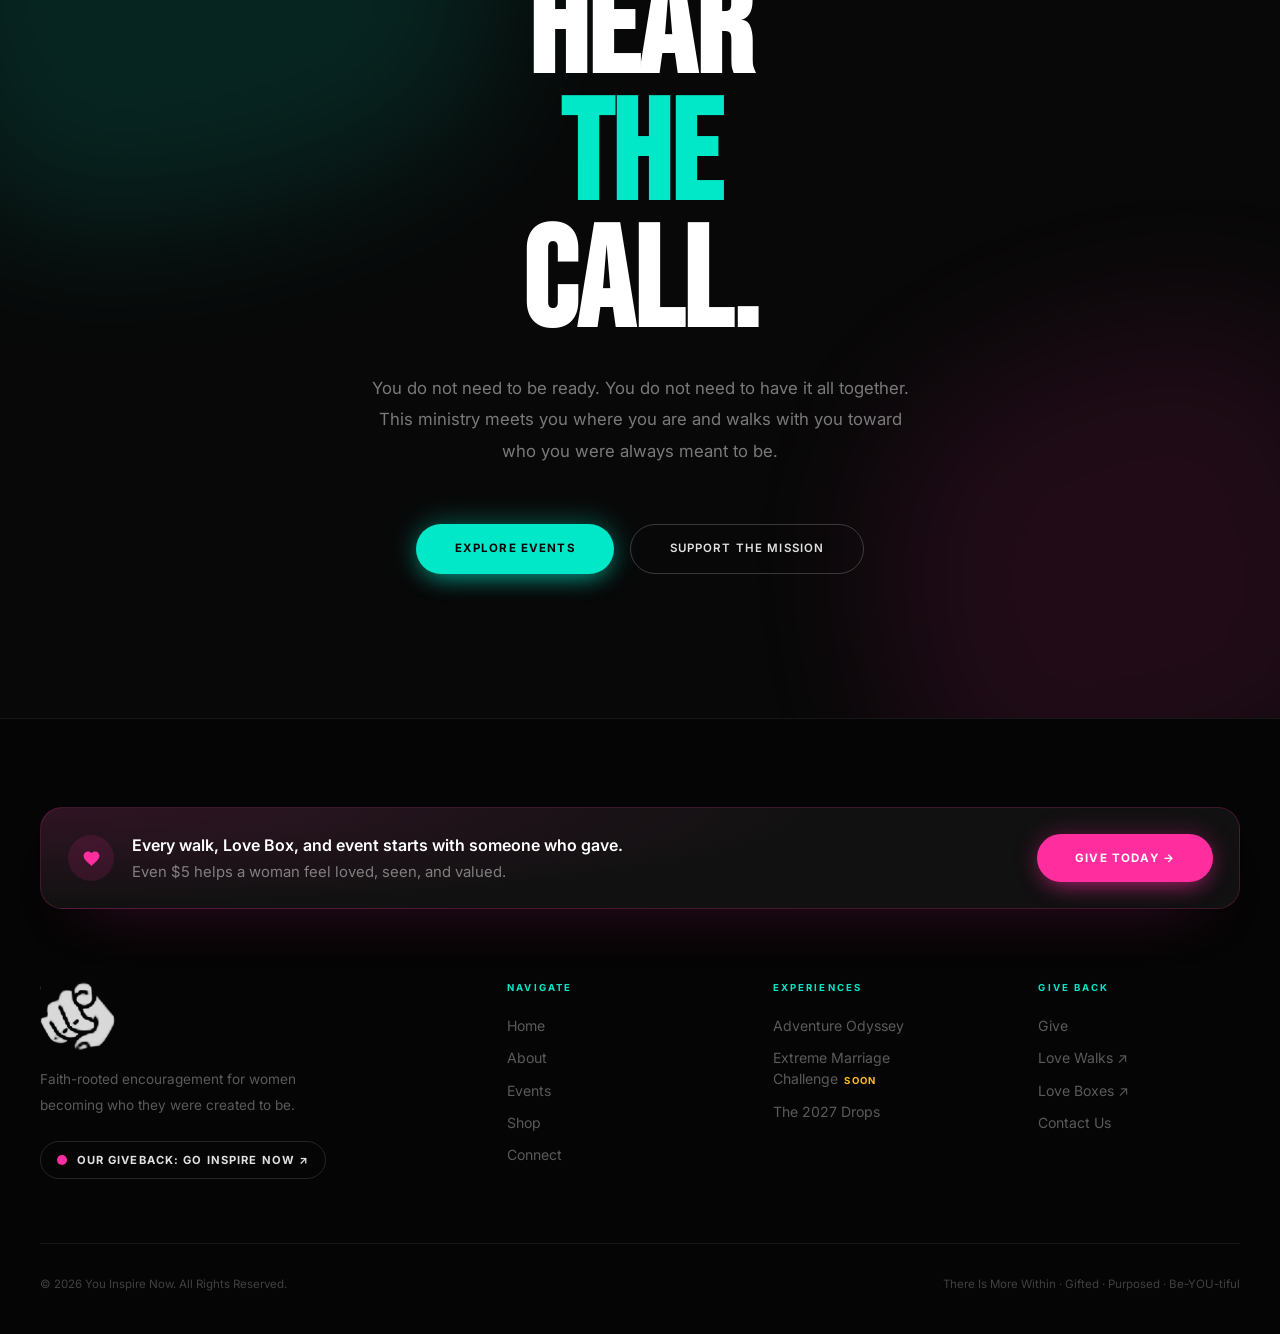
==== commit 564da2ea: "LeeLee's Nov 24 review: her Inspired shirt on the home page, one font, no AI-looking photos Home her" ====
--- a/index.html
+++ b/index.html
@@ -12,12 +12,20 @@
 <link rel="icon" href="Screenshot_2026-03-28_195930-removebg-preview.png">
 <link rel="preconnect" href="https://fonts.googleapis.com">
 <link rel="preconnect" href="https://fonts.gstatic.com" crossorigin>
-<link href="https://fonts.googleapis.com/css2?family=Bebas+Neue&family=Playfair+Display:ital,wght@0,400;0,700;1,400;1,700&family=Inter:wght@300;400;500;600;700;800&display=swap" rel="stylesheet">
+<link href="https://fonts.googleapis.com/css2?family=Bebas+Neue&family=Inter:wght@300;400;500;600;700;800&display=swap" rel="stylesheet">
 <link rel="stylesheet" href="assets/theme.css">
 <link rel="stylesheet" href="assets/site.css">
 <script>try{if(sessionStorage.getItem('yin-intro-seen'))document.documentElement.classList.add('js-intro-seen')}catch(e){}</script>
 <style>
-#hero .hero-bg{background-image:url('images/hero.jpg');}
+/* her "Inspired." shirt photo stands on the right and fades into the dark; the headline keeps the clean left side.
+   (small original — enlarged naturally; swap in the full-size file under a NEW name when she sends it: images are cached 7 days) */
+#hero .hero-bg{background-image:url('images/leelee-inspired-shirt.jpg');left:46%;background-position:50% 12%;filter:brightness(.92) saturate(.95);-webkit-mask-image:linear-gradient(to right,transparent 0,#000 28%);mask-image:linear-gradient(to right,transparent 0,#000 28%);}
+#hero .hero-overlay{background:linear-gradient(to top,rgba(8,8,8,.92) 0%,rgba(8,8,8,.3) 24%,transparent 46%),linear-gradient(100deg,rgba(8,8,8,.9) 0%,rgba(8,8,8,.45) 40%,transparent 62%);}
+@media(max-width:760px){
+  #hero{padding-top:54svh;}
+  #hero .hero-bg{left:0;bottom:auto;height:62svh;background-position:50% 16%;filter:none;transform:none;-webkit-mask-image:linear-gradient(to bottom,#000 60%,transparent 100%);mask-image:linear-gradient(to bottom,#000 60%,transparent 100%);}
+  #hero .hero-overlay{background:linear-gradient(to bottom,transparent 0,transparent 38svh,rgba(8,8,8,.8) 56svh,#080808 66svh);}
+}
 #events-preview{padding:8rem 2.5rem;}
 .ep-head{display:flex;justify-content:space-between;align-items:flex-end;gap:2rem;flex-wrap:wrap;margin-bottom:3.5rem;}
 .ep-head .section-sub{margin-bottom:0;}
@@ -119,9 +127,9 @@
   <div class="marquee-track">
     <div class="mq-set">
       <span class="mq">There Is More Within</span><span class="mq-star" aria-hidden="true">✦</span>
-      <span class="mq outline">You Are Changing The World</span><span class="mq-star" aria-hidden="true">✦</span>
+      <span class="mq">You Are Changing The World</span><span class="mq-star" aria-hidden="true">✦</span>
       <span class="mq">Calling Out The Greatness Within</span><span class="mq-star" aria-hidden="true">✦</span>
-      <span class="mq outline">It's Time To Spread Your Wings</span><span class="mq-star" aria-hidden="true">✦</span>
+      <span class="mq">It's Time To Spread Your Wings</span><span class="mq-star" aria-hidden="true">✦</span>
     </div>
   </div>
 </div>
@@ -357,7 +365,7 @@
       </div>
     </div>
     <div class="voices-cover reveal-right" aria-hidden="true">
-      <img src="images/voices-cover.jpg" alt="" width="900" height="947" loading="lazy">
+      <img src="images/voices-cover-2.jpg" alt="" width="900" height="947" loading="lazy">
       <div class="vc-shade"></div>
       <div class="vc-top"><span class="vc-dot"></span>You Inspire Now Presents</div>
       <div class="vc-title">Voices Of<br><b>Resilience</b></div>
--- a/assets/site.css
+++ b/assets/site.css
@@ -61,7 +61,7 @@
 .ib-tag{font-size:.72rem;font-weight:700;letter-spacing:.3em;text-transform:uppercase;color:var(--a1);opacity:0;animation:ib-rise .6s .6s ease forwards;margin-bottom:1rem;}
 .ib-main{font-family:'Bebas Neue',sans-serif;font-size:clamp(3rem,6.5vw,6rem);color:var(--tx);line-height:.9;letter-spacing:.02em;opacity:0;animation:ib-rise .8s .9s cubic-bezier(.16,1,.3,1) forwards;margin-bottom:1.4rem;}
 .ib-main .tl{color:var(--a1);text-shadow:0 0 40px rgba(var(--a1-rgb),.55);}
-.ib-sub{font-family:'Playfair Display',serif;font-style:italic;font-size:1.15rem;color:var(--tx-body);line-height:1.7;opacity:0;animation:ib-rise .6s 1.4s ease forwards;margin-bottom:2.8rem;}
+.ib-sub{font-family:'Inter',sans-serif;font-weight:500;font-size:1.08rem;color:var(--tx-body);line-height:1.7;opacity:0;animation:ib-rise .6s 1.4s ease forwards;margin-bottom:2.8rem;}
 .ib-btn{display:inline-flex;align-items:center;gap:.9rem;padding:1.2rem 3.6rem;background:var(--a1);color:var(--a1-ink);font-weight:800;font-size:.88rem;letter-spacing:.18em;text-transform:uppercase;border:none;border-radius:100px;cursor:pointer;
   box-shadow:0 0 40px rgba(var(--a1-rgb),.5),0 0 80px rgba(var(--a1-rgb),.18);transition:transform .25s cubic-bezier(.34,1.56,.64,1);opacity:0;animation:ib-rise .7s 1.8s cubic-bezier(.16,1,.3,1) forwards;}
 .ib-btn:hover{transform:scale(1.06);}
@@ -145,7 +145,7 @@
 .lead{font-size:1.05rem;color:var(--tx-lead);line-height:1.9;}
 .prose p{font-size:1.02rem;color:var(--tx-lead);line-height:1.95;margin-bottom:1.3rem;}
 .prose p strong{color:var(--tx-strong);font-weight:600;}
-.pull{font-family:'Playfair Display',serif;font-style:italic;font-size:1.25rem;color:var(--tx-strong);line-height:1.65;border-left:2px solid var(--a1);padding:.2rem 0 .2rem 1.4rem;margin:2rem 0;}
+.pull{font-family:'Inter',sans-serif;font-weight:500;font-size:1.12rem;color:var(--tx-strong);line-height:1.65;border-left:2px solid var(--a1);padding:.2rem 0 .2rem 1.4rem;margin:2rem 0;}
 
 /* ── HERO (home) ── */
 #hero{min-height:100vh;min-height:100svh;position:relative;overflow:hidden;display:flex;align-items:flex-end;padding-bottom:8rem;padding-top:110px;background:var(--bg);}
@@ -185,7 +185,6 @@
 @keyframes marquee{to{transform:translateX(-50%);}}
 .mq-set{display:flex;align-items:center;flex-shrink:0;}
 .mq{white-space:nowrap;padding:0 1.6rem;font-family:'Bebas Neue',sans-serif;font-size:clamp(1.35rem,2.1vw,1.9rem);letter-spacing:.12em;color:var(--mq-ink);line-height:1;}
-.mq.outline{color:transparent;-webkit-text-stroke:1px var(--mq-ink);}
 .mq-star{color:var(--mq-star,var(--a1));font-size:1rem;line-height:1;flex-shrink:0;}
 .mq-star:nth-of-type(3n+2){color:var(--a2);} .mq-star:nth-of-type(3n){color:var(--a3);}
 
@@ -194,7 +193,7 @@
 #define::before{content:'';position:absolute;top:0;left:0;right:0;height:1px;background:linear-gradient(90deg,transparent,rgba(var(--a1-rgb),.25),transparent);}
 .def-in{max-width:1340px;margin:0 auto;display:grid;grid-template-columns:1fr 1fr;gap:6rem;align-items:center;position:relative;z-index:1;}
 .def-word{font-family:'Bebas Neue',sans-serif;font-size:clamp(4rem,9vw,8rem);color:var(--tx);line-height:.9;margin-bottom:.4rem;}
-.def-phonetic{font-family:'Playfair Display',serif;font-style:italic;font-size:1.2rem;color:var(--a1);margin-bottom:1.5rem;}
+.def-phonetic{font-family:'Inter',sans-serif;font-weight:600;font-size:1rem;letter-spacing:.04em;color:var(--a1);margin-bottom:1.5rem;}
 .def-text{font-size:1.02rem;color:var(--tx-body);line-height:1.9;}
 .def-text em{color:var(--tx);font-style:normal;font-weight:600;}
 .def-statement{font-family:'Bebas Neue',sans-serif;font-size:clamp(2.2rem,5vw,4rem);line-height:1.05;color:var(--tx);margin-bottom:1.8rem;}
@@ -256,7 +255,7 @@
   box-shadow:inset 0 1px 0 rgba(255,255,255,.14),0 34px 70px -34px rgba(var(--a3-rgb),.65);-webkit-backdrop-filter:blur(10px);backdrop-filter:blur(10px);}
 .cd-xxl .cd-u span{font-size:.62rem;letter-spacing:.3em;margin-top:.9rem;color:var(--tx-muted);}
 .cd-xxl i{font-size:clamp(3rem,8vw,7rem);line-height:1.2;}
-.drop-cap{font-family:'Playfair Display',serif;font-style:italic;font-size:1.12rem;color:var(--tx-lead);margin:2rem 0 2.4rem;}
+.drop-cap{font-family:'Inter',sans-serif;font-size:1rem;color:var(--tx-lead);margin:2rem 0 2.4rem;}
 .drop-cap b{font-family:'Inter',sans-serif;font-style:normal;font-weight:600;color:var(--tx-strong);}
 
 /* ── LOCKED DROPS ── */
@@ -274,7 +273,7 @@
 .drop-info{position:absolute;left:0;right:0;bottom:0;padding:1.5rem;z-index:2;}
 .drop-n{font-size:.58rem;font-weight:700;letter-spacing:.24em;text-transform:uppercase;color:rgba(255,255,255,.7);margin-bottom:.35rem;}
 .drop-name{font-family:'Bebas Neue',sans-serif;font-size:2rem;line-height:.95;letter-spacing:.02em;}
-.drop-when{font-family:'Playfair Display',serif;font-style:italic;font-size:.85rem;color:rgba(255,255,255,.72);margin-top:.3rem;}
+.drop-when{font-family:'Inter',sans-serif;font-weight:500;font-size:.8rem;color:rgba(255,255,255,.72);margin-top:.3rem;}
 .drop-info .cd{margin-top:.9rem;}
 .drop-info .cd-u b{color:#fff;background:rgba(255,255,255,.1);border-color:rgba(255,255,255,.18);text-shadow:none;}
 .drop-info .cd-u span{color:rgba(255,255,255,.55);}
@@ -295,8 +294,7 @@
   box-shadow:inset 0 0 0 1px rgba(var(--tint-rgb,180,160,230),.42),0 40px 70px -34px rgba(var(--tint-rgb,180,160,230),.75);}
 .etch:hover{transform:translateY(-6px);}
 .etch:hover::after{opacity:1;}
-.etch-num{position:absolute;right:1.6rem;top:1.4rem;font-family:'Bebas Neue',sans-serif;font-size:2.6rem;line-height:1;letter-spacing:.04em;color:transparent;
-  -webkit-text-stroke:1px rgba(var(--tint-rgb,180,160,230),.55);pointer-events:none;}
+.etch-num{position:absolute;right:1.6rem;top:1.4rem;font-family:'Bebas Neue',sans-serif;font-size:2.6rem;line-height:1;letter-spacing:.04em;color:rgba(var(--tint-rgb,180,160,230),.6);pointer-events:none;}
 .etch-icon{width:46px;height:46px;border-radius:14px;display:flex;align-items:center;justify-content:center;margin-bottom:1.6rem;color:var(--tint-ink,#5B4A7A);
   background:linear-gradient(150deg,#FFFFFF 0%,var(--tint,#F1ECF8) 100%);border:1px solid rgba(var(--tint-rgb,180,160,230),.3);
   box-shadow:inset 0 1px 0 #fff,0 8px 18px -10px rgba(var(--tint-rgb,180,160,230),.8);}
@@ -311,7 +309,7 @@
 .etch-name.sm{font-size:1.75rem;}
 .etch-desc{font-size:.92rem;color:#5B5363;line-height:1.8;}
 .etch-desc + .etch-quote{margin-top:1.6rem;}
-.etch-quote{font-family:'Playfair Display',serif;font-size:.82rem;font-style:italic;color:#7D7386;line-height:1.7;padding-left:1rem;border-left:2px solid var(--tint-strong,#B9A2EE);}
+.etch-quote{font-family:'Inter',sans-serif;font-size:.82rem;color:#7D7386;line-height:1.7;padding-left:1rem;border-left:2px solid var(--tint-strong,#B9A2EE);}
 .t-lav{--tint:#EEE6FC;--tint-strong:#B79EF0;--tint-rgb:150,110,230;--tint-ink:#6A4FC0;}
 .t-mint{--tint:#DDF6EF;--tint-strong:#6FD3B9;--tint-rgb:60,190,160;--tint-ink:#1E8A70;}
 .t-blush{--tint:#FCE4EF;--tint-strong:#F08DBC;--tint-rgb:235,90,160;--tint-ink:#C2387A;}
@@ -324,7 +322,7 @@
 .photo{position:relative;border-radius:20px;overflow:hidden;box-shadow:0 2px 6px rgba(var(--shadow-rgb),.15),0 40px 80px -36px rgba(var(--a2-rgb),.45);}
 .photo img{width:100%;height:100%;object-fit:cover;}
 .photo .media-tint{background:var(--media-tint-soft);}
-.photo-cap{position:absolute;left:1.2rem;bottom:1.2rem;right:1.2rem;z-index:2;color:#fff;font-family:'Playfair Display',serif;font-style:italic;font-size:.95rem;}
+.photo-cap{position:absolute;left:1.2rem;bottom:1.2rem;right:1.2rem;z-index:2;color:#fff;font-family:'Inter',sans-serif;font-weight:500;font-size:.9rem;}
 .photo-stack{position:relative;}
 .photo-stack .photo.small{position:absolute;width:46%;right:-6%;bottom:-8%;border:6px solid var(--bg);}
 /* family snapshot pinned over a portrait, like a printed photo */
@@ -344,7 +342,7 @@
 .lb-fig{margin:0;max-width:100%;transform:scale(.94);transition:transform .45s cubic-bezier(.34,1.56,.64,1);}
 .lightbox.open .lb-fig{transform:none;}
 .lb-fig img{display:block;width:min(960px,100%);max-height:78vh;object-fit:contain;margin:0 auto;border-radius:8px;box-shadow:0 30px 80px -20px rgba(0,0,0,.7);}
-.lb-fig figcaption{margin-top:1.1rem;text-align:center;font-family:'Playfair Display',serif;font-style:italic;font-size:1.2rem;color:#fff;}
+.lb-fig figcaption{margin-top:1.1rem;text-align:center;font-family:'Inter',sans-serif;font-weight:600;font-size:1.05rem;color:#fff;}
 .lb-fig figcaption small{display:block;margin-top:.35rem;font-family:'Inter',sans-serif;font-style:normal;font-size:.6rem;font-weight:700;letter-spacing:.2em;text-transform:uppercase;color:rgba(255,255,255,.6);}
 .lb-close{position:absolute;top:1rem;right:1rem;width:50px;height:50px;border-radius:50%;display:flex;align-items:center;justify-content:center;border:1px solid rgba(255,255,255,.32);background:rgba(255,255,255,.1);color:#fff;cursor:pointer;transition:transform .25s cubic-bezier(.34,1.56,.64,1),background .2s;}
 .lb-close svg{width:20px;height:20px;}
@@ -353,7 +351,7 @@
 .lb-close:focus-visible{outline:2px solid #fff;outline-offset:3px;}
 html.lb-lock{overflow:hidden;}
 .family-print img{display:block;width:100%;height:auto;aspect-ratio:3/2;object-fit:cover;border-radius:3px;}
-.family-print figcaption{padding:.7rem .2rem .85rem;text-align:center;font-family:'Playfair Display',serif;font-style:italic;font-size:1rem;line-height:1.3;color:#2A1A22;}
+.family-print figcaption{padding:.7rem .2rem .85rem;text-align:center;font-family:'Inter',sans-serif;font-weight:600;font-size:.9rem;line-height:1.3;color:#2A1A22;}
 .family-print figcaption small{display:block;margin-top:.3rem;font-family:'Inter',sans-serif;font-style:normal;font-size:.56rem;font-weight:700;letter-spacing:.2em;text-transform:uppercase;color:#8A7A82;}
 
 /* ── LIST ROWS ── */
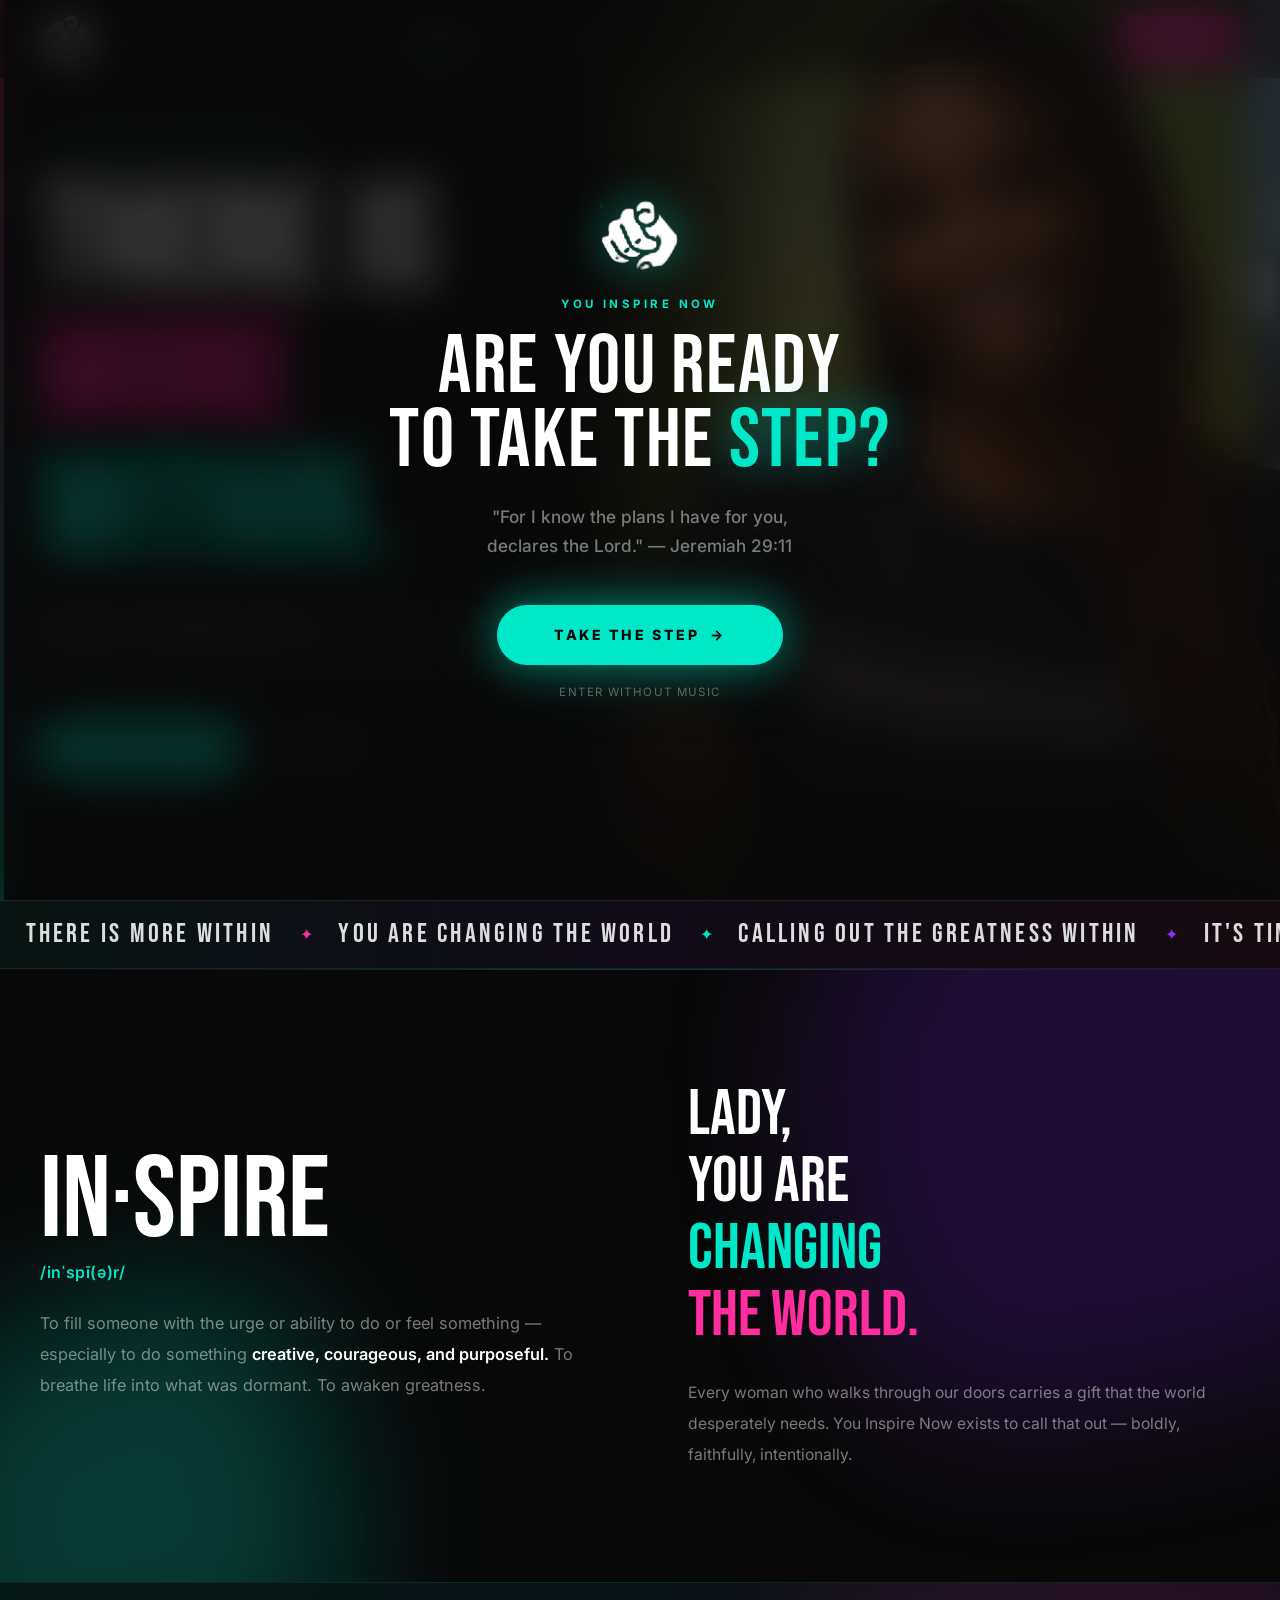
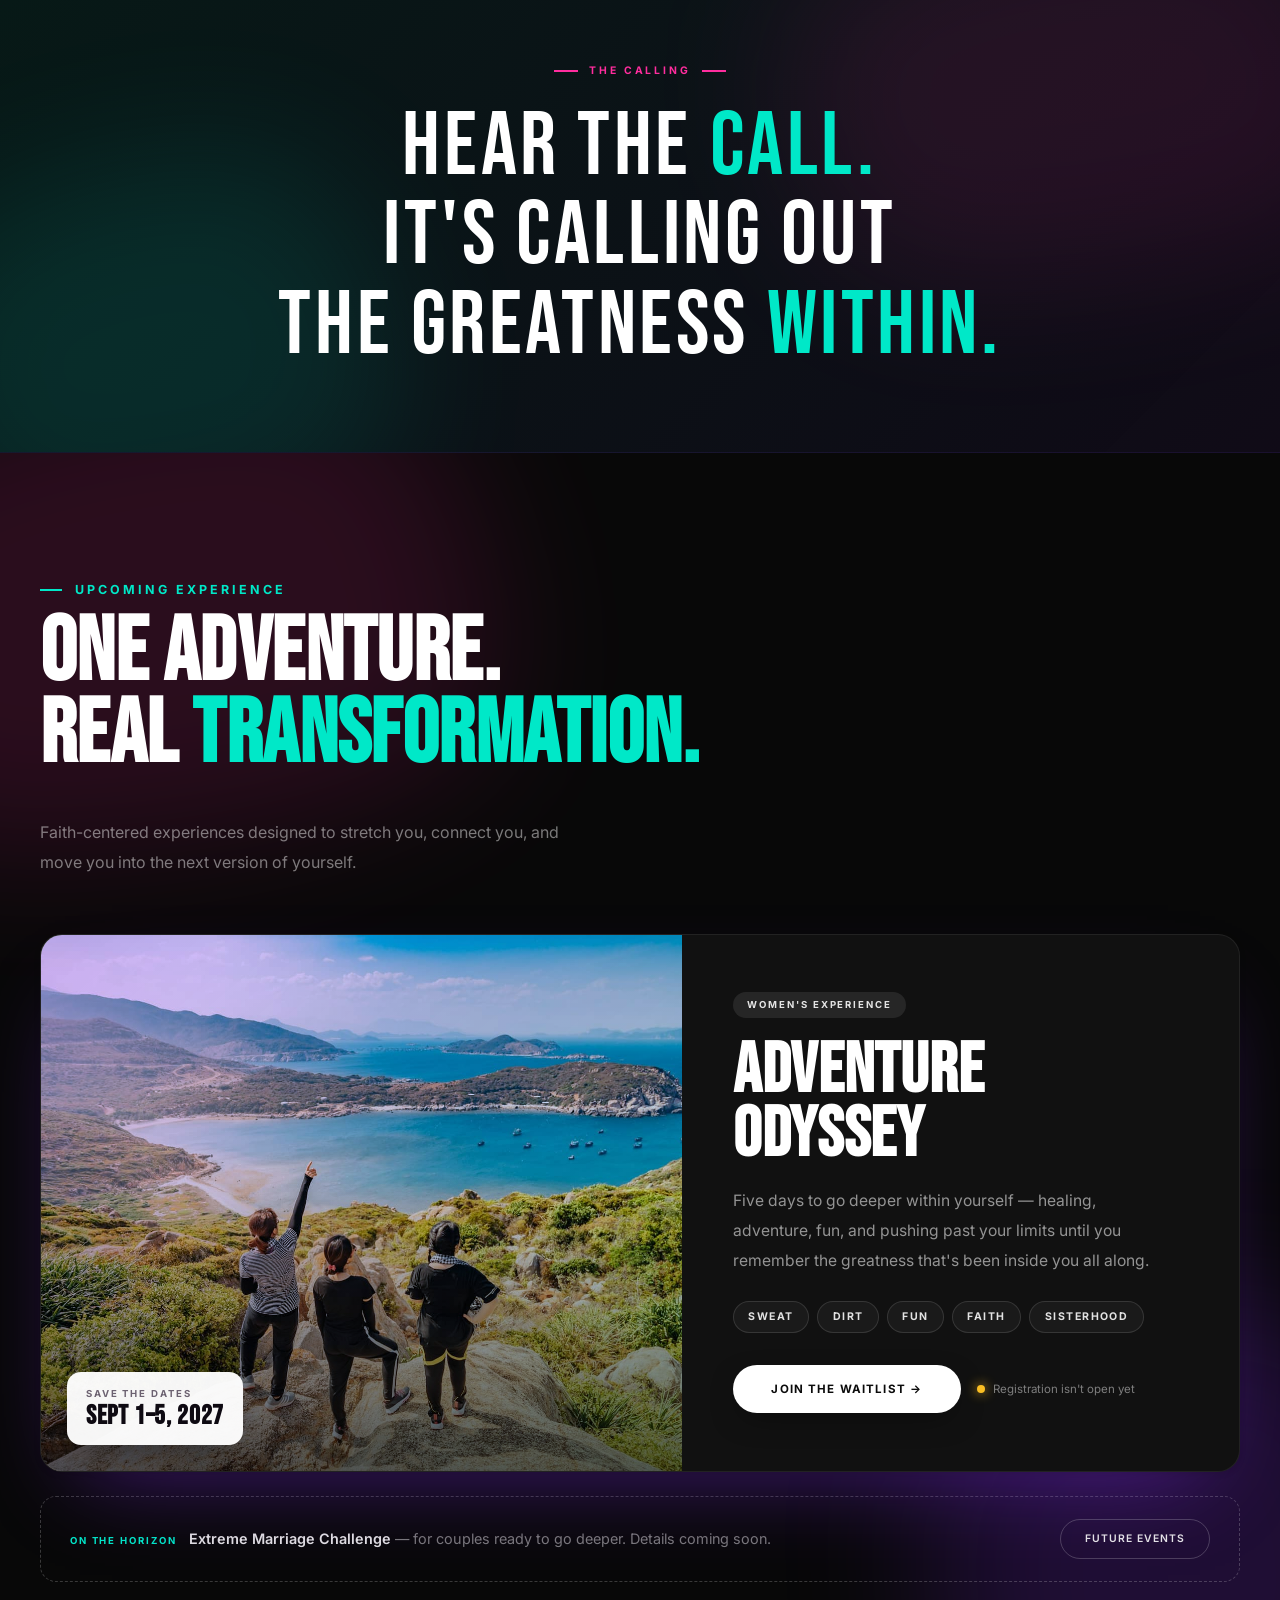
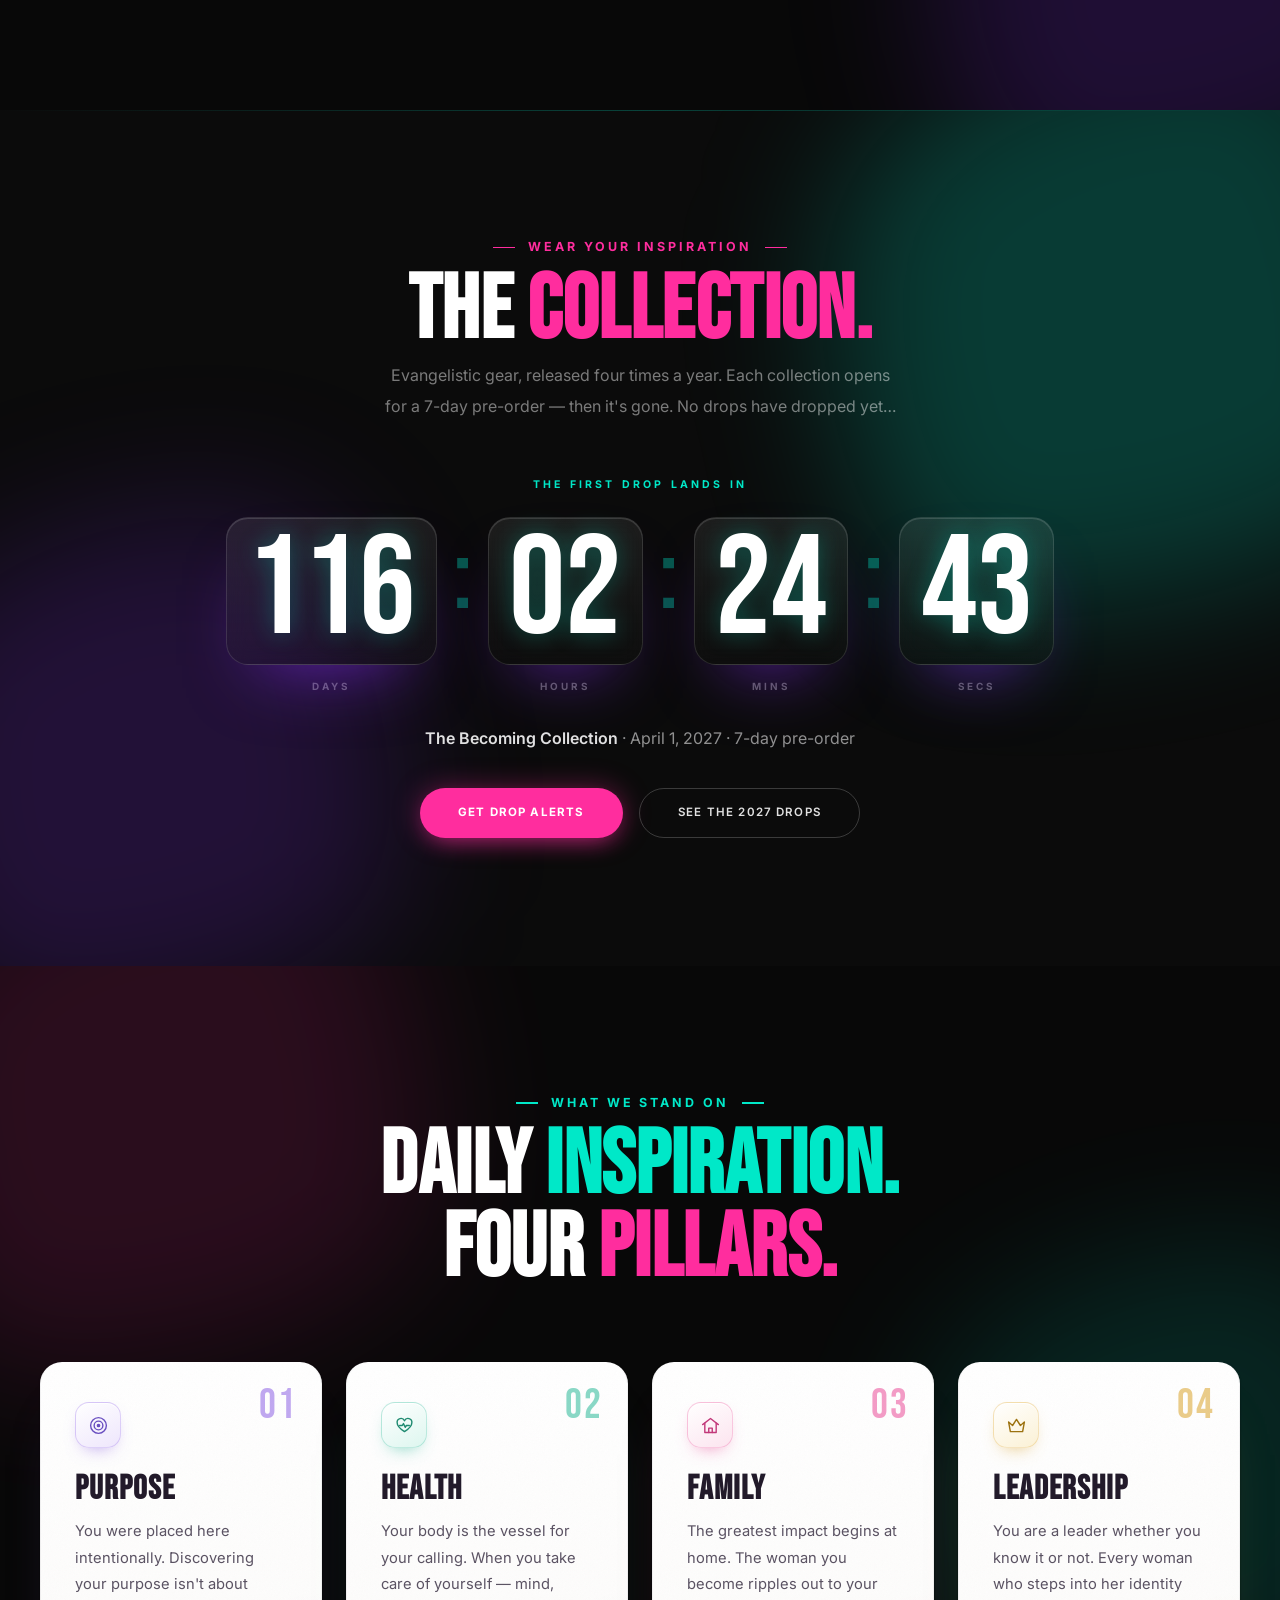
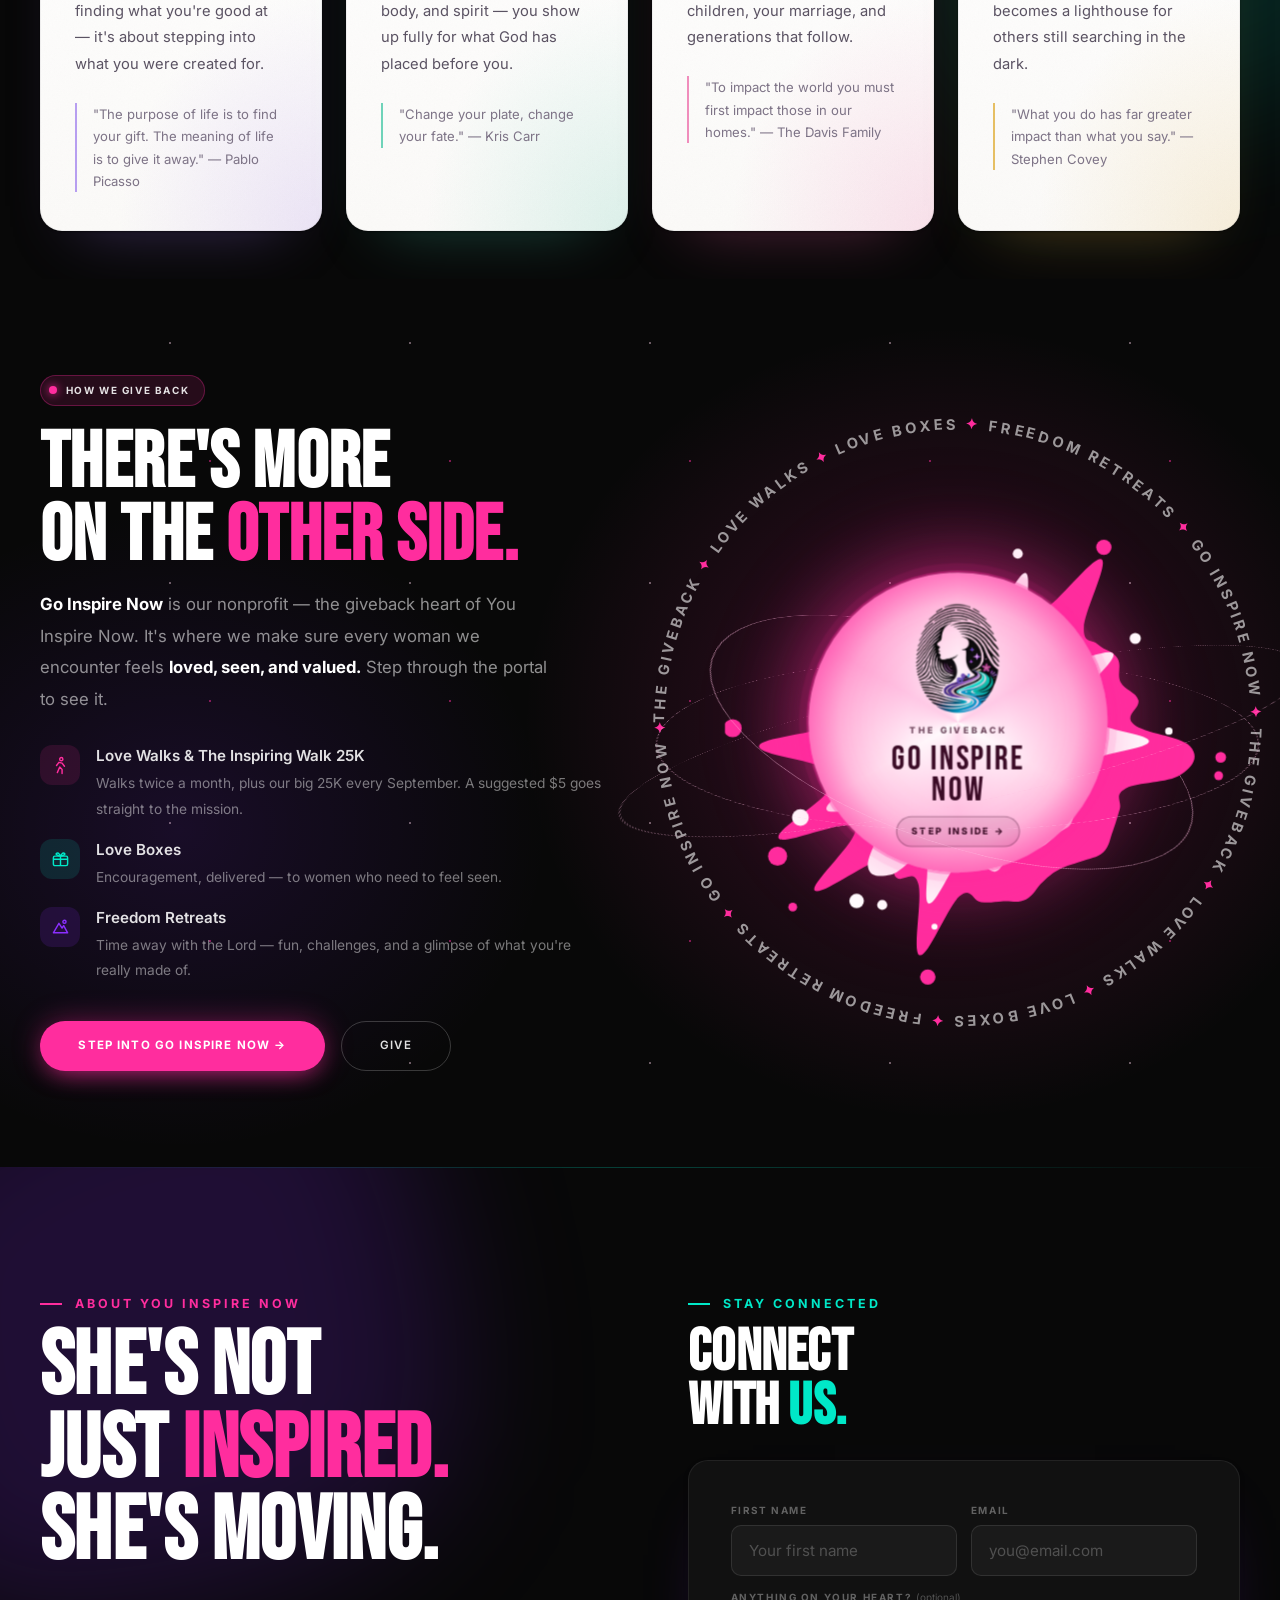
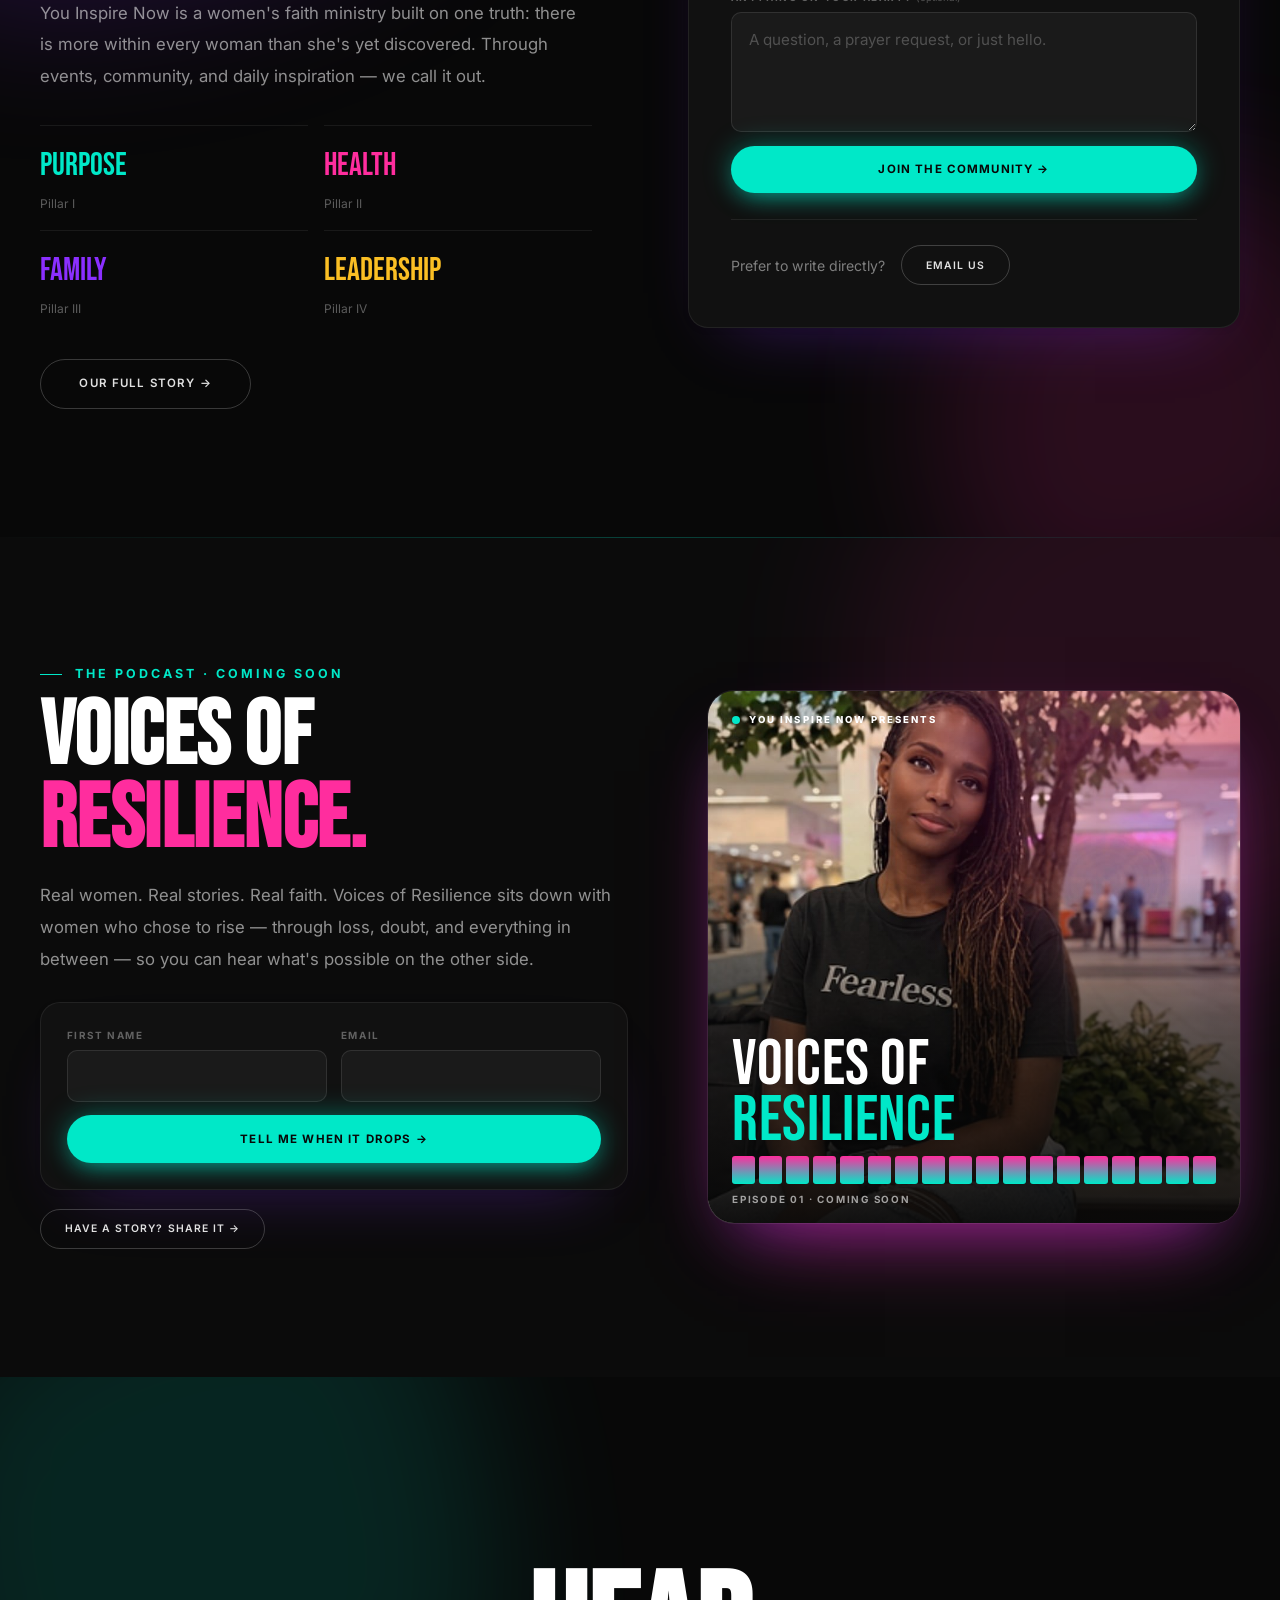
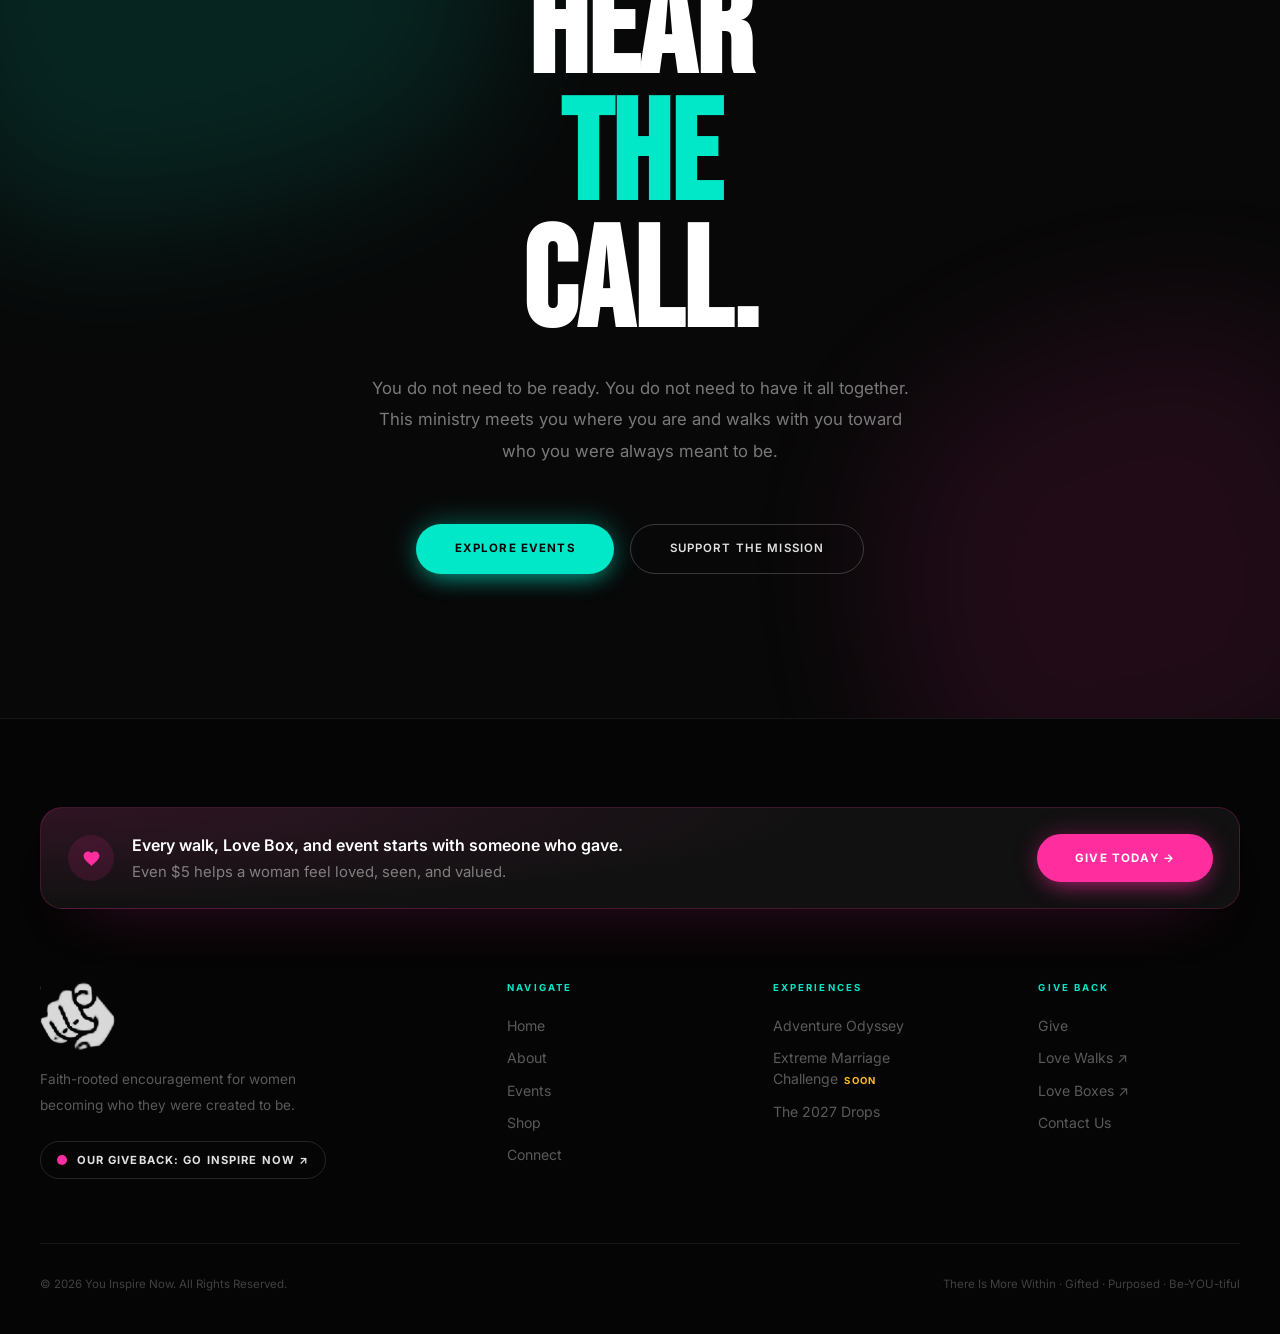
==== commit 908f991e: "Version the shared asset links so today's CSS/JS reach browsers that cached the old ones Co-Authored" ====
--- a/index.html
+++ b/index.html
@@ -13,8 +13,8 @@
 <link rel="preconnect" href="https://fonts.googleapis.com">
 <link rel="preconnect" href="https://fonts.gstatic.com" crossorigin>
 <link href="https://fonts.googleapis.com/css2?family=Bebas+Neue&family=Inter:wght@300;400;500;600;700;800&display=swap" rel="stylesheet">
-<link rel="stylesheet" href="assets/theme.css">
-<link rel="stylesheet" href="assets/site.css">
+<link rel="stylesheet" href="assets/theme.css?v=20261124">
+<link rel="stylesheet" href="assets/site.css?v=20261124">
 <script>try{if(sessionStorage.getItem('yin-intro-seen'))document.documentElement.classList.add('js-intro-seen')}catch(e){}</script>
 <style>
 /* her "Inspired." shirt photo stands on the right and fades into the dark; the headline keeps the clean left side.
@@ -415,7 +415,7 @@
   </div>
 </footer>
 
-<script src="assets/config.js"></script>
-<script src="assets/site.js"></script>
+<script src="assets/config.js?v=20261124"></script>
+<script src="assets/site.js?v=20261124"></script>
 </body>
 </html>
